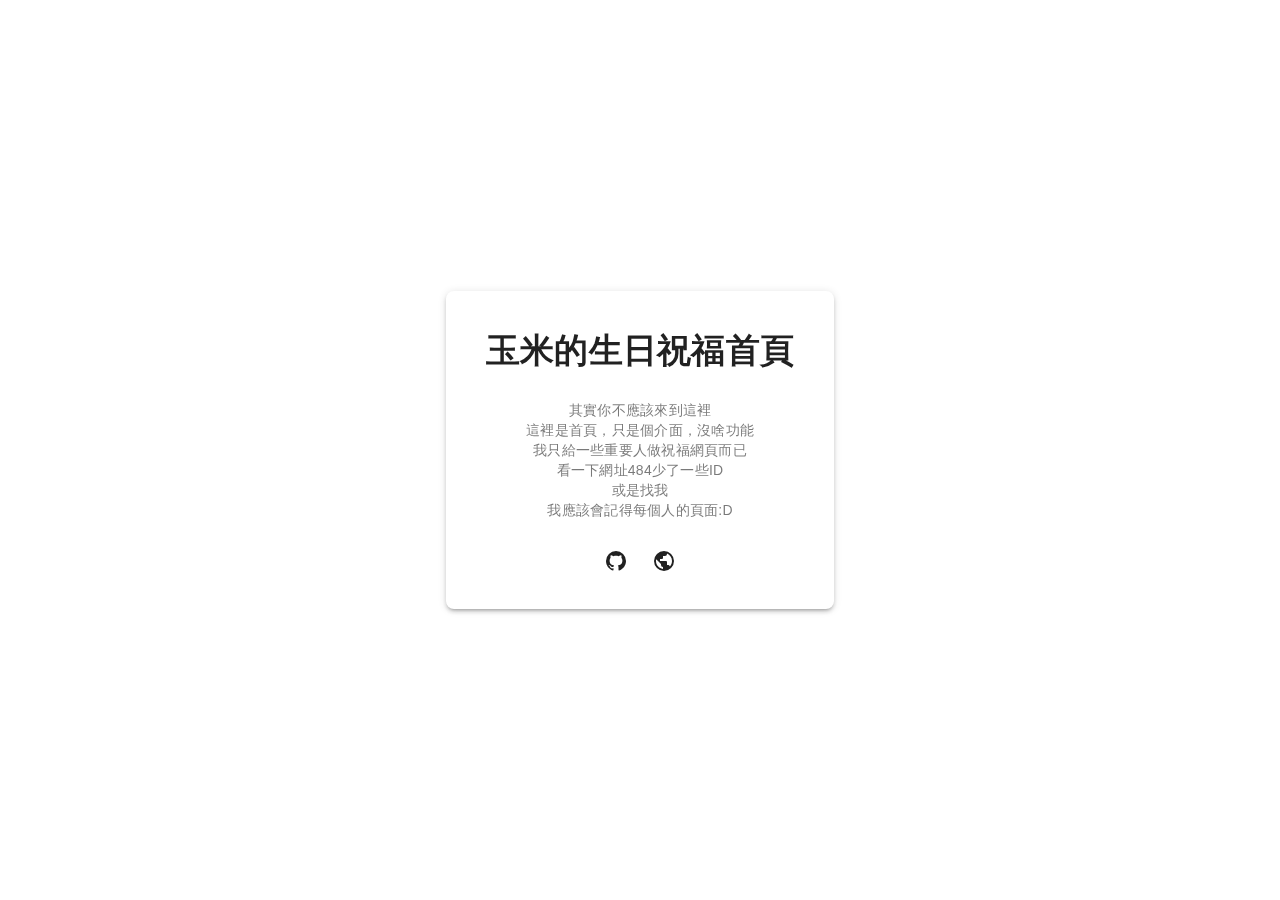
==== index.html @ 2a96390f "網頁出版完成2025/03/05" ====
<!DOCTYPE html><html  data-capo=""><head><meta charset="utf-8">
<meta name="viewport" content="width=device-width, initial-scale=1">
<title>來自玉米的祝福</title>
<style id="vuetify-theme-stylesheet">:root {
      --v-theme-background: 255,255,255;
      --v-theme-background-overlay-multiplier: 1;
      --v-theme-surface: 255,255,255;
      --v-theme-surface-overlay-multiplier: 1;
      --v-theme-surface-bright: 255,255,255;
      --v-theme-surface-bright-overlay-multiplier: 1;
      --v-theme-surface-light: 238,238,238;
      --v-theme-surface-light-overlay-multiplier: 1;
      --v-theme-surface-variant: 66,66,66;
      --v-theme-surface-variant-overlay-multiplier: 2;
      --v-theme-on-surface-variant: 238,238,238;
      --v-theme-primary: 24,103,192;
      --v-theme-primary-overlay-multiplier: 2;
      --v-theme-primary-darken-1: 31,85,146;
      --v-theme-primary-darken-1-overlay-multiplier: 2;
      --v-theme-secondary: 72,169,166;
      --v-theme-secondary-overlay-multiplier: 1;
      --v-theme-secondary-darken-1: 1,135,134;
      --v-theme-secondary-darken-1-overlay-multiplier: 1;
      --v-theme-error: 176,0,32;
      --v-theme-error-overlay-multiplier: 2;
      --v-theme-info: 33,150,243;
      --v-theme-info-overlay-multiplier: 1;
      --v-theme-success: 76,175,80;
      --v-theme-success-overlay-multiplier: 1;
      --v-theme-warning: 251,140,0;
      --v-theme-warning-overlay-multiplier: 1;
      --v-theme-on-background: 0,0,0;
      --v-theme-on-surface: 0,0,0;
      --v-theme-on-surface-bright: 0,0,0;
      --v-theme-on-surface-light: 0,0,0;
      --v-theme-on-primary: 255,255,255;
      --v-theme-on-primary-darken-1: 255,255,255;
      --v-theme-on-secondary: 255,255,255;
      --v-theme-on-secondary-darken-1: 255,255,255;
      --v-theme-on-error: 255,255,255;
      --v-theme-on-info: 255,255,255;
      --v-theme-on-success: 255,255,255;
      --v-theme-on-warning: 255,255,255;
      --v-border-color: 0, 0, 0;
      --v-border-opacity: 0.12;
      --v-high-emphasis-opacity: 0.87;
      --v-medium-emphasis-opacity: 0.6;
      --v-disabled-opacity: 0.38;
      --v-idle-opacity: 0.04;
      --v-hover-opacity: 0.04;
      --v-focus-opacity: 0.12;
      --v-selected-opacity: 0.08;
      --v-activated-opacity: 0.12;
      --v-pressed-opacity: 0.12;
      --v-dragged-opacity: 0.08;
      --v-theme-kbd: 33, 37, 41;
      --v-theme-on-kbd: 255, 255, 255;
      --v-theme-code: 245, 245, 245;
      --v-theme-on-code: 0, 0, 0;
    }
    .v-theme--light {
      color-scheme: normal;
      --v-theme-background: 255,255,255;
      --v-theme-background-overlay-multiplier: 1;
      --v-theme-surface: 255,255,255;
      --v-theme-surface-overlay-multiplier: 1;
      --v-theme-surface-bright: 255,255,255;
      --v-theme-surface-bright-overlay-multiplier: 1;
      --v-theme-surface-light: 238,238,238;
      --v-theme-surface-light-overlay-multiplier: 1;
      --v-theme-surface-variant: 66,66,66;
      --v-theme-surface-variant-overlay-multiplier: 2;
      --v-theme-on-surface-variant: 238,238,238;
      --v-theme-primary: 24,103,192;
      --v-theme-primary-overlay-multiplier: 2;
      --v-theme-primary-darken-1: 31,85,146;
      --v-theme-primary-darken-1-overlay-multiplier: 2;
      --v-theme-secondary: 72,169,166;
      --v-theme-secondary-overlay-multiplier: 1;
      --v-theme-secondary-darken-1: 1,135,134;
      --v-theme-secondary-darken-1-overlay-multiplier: 1;
      --v-theme-error: 176,0,32;
      --v-theme-error-overlay-multiplier: 2;
      --v-theme-info: 33,150,243;
      --v-theme-info-overlay-multiplier: 1;
      --v-theme-success: 76,175,80;
      --v-theme-success-overlay-multiplier: 1;
      --v-theme-warning: 251,140,0;
      --v-theme-warning-overlay-multiplier: 1;
      --v-theme-on-background: 0,0,0;
      --v-theme-on-surface: 0,0,0;
      --v-theme-on-surface-bright: 0,0,0;
      --v-theme-on-surface-light: 0,0,0;
      --v-theme-on-primary: 255,255,255;
      --v-theme-on-primary-darken-1: 255,255,255;
      --v-theme-on-secondary: 255,255,255;
      --v-theme-on-secondary-darken-1: 255,255,255;
      --v-theme-on-error: 255,255,255;
      --v-theme-on-info: 255,255,255;
      --v-theme-on-success: 255,255,255;
      --v-theme-on-warning: 255,255,255;
      --v-border-color: 0, 0, 0;
      --v-border-opacity: 0.12;
      --v-high-emphasis-opacity: 0.87;
      --v-medium-emphasis-opacity: 0.6;
      --v-disabled-opacity: 0.38;
      --v-idle-opacity: 0.04;
      --v-hover-opacity: 0.04;
      --v-focus-opacity: 0.12;
      --v-selected-opacity: 0.08;
      --v-activated-opacity: 0.12;
      --v-pressed-opacity: 0.12;
      --v-dragged-opacity: 0.08;
      --v-theme-kbd: 33, 37, 41;
      --v-theme-on-kbd: 255, 255, 255;
      --v-theme-code: 245, 245, 245;
      --v-theme-on-code: 0, 0, 0;
    }
    .v-theme--dark {
      color-scheme: dark;
      --v-theme-background: 18,18,18;
      --v-theme-background-overlay-multiplier: 1;
      --v-theme-surface: 33,33,33;
      --v-theme-surface-overlay-multiplier: 1;
      --v-theme-surface-bright: 204,191,214;
      --v-theme-surface-bright-overlay-multiplier: 2;
      --v-theme-surface-light: 66,66,66;
      --v-theme-surface-light-overlay-multiplier: 1;
      --v-theme-surface-variant: 163,163,163;
      --v-theme-surface-variant-overlay-multiplier: 2;
      --v-theme-on-surface-variant: 66,66,66;
      --v-theme-primary: 33,150,243;
      --v-theme-primary-overlay-multiplier: 2;
      --v-theme-primary-darken-1: 39,124,193;
      --v-theme-primary-darken-1-overlay-multiplier: 2;
      --v-theme-secondary: 84,182,178;
      --v-theme-secondary-overlay-multiplier: 2;
      --v-theme-secondary-darken-1: 72,169,166;
      --v-theme-secondary-darken-1-overlay-multiplier: 2;
      --v-theme-error: 207,102,121;
      --v-theme-error-overlay-multiplier: 2;
      --v-theme-info: 33,150,243;
      --v-theme-info-overlay-multiplier: 2;
      --v-theme-success: 76,175,80;
      --v-theme-success-overlay-multiplier: 2;
      --v-theme-warning: 251,140,0;
      --v-theme-warning-overlay-multiplier: 2;
      --v-theme-on-background: 255,255,255;
      --v-theme-on-surface: 255,255,255;
      --v-theme-on-surface-bright: 0,0,0;
      --v-theme-on-surface-light: 255,255,255;
      --v-theme-on-primary: 255,255,255;
      --v-theme-on-primary-darken-1: 255,255,255;
      --v-theme-on-secondary: 255,255,255;
      --v-theme-on-secondary-darken-1: 255,255,255;
      --v-theme-on-error: 255,255,255;
      --v-theme-on-info: 255,255,255;
      --v-theme-on-success: 255,255,255;
      --v-theme-on-warning: 255,255,255;
      --v-border-color: 255, 255, 255;
      --v-border-opacity: 0.12;
      --v-high-emphasis-opacity: 1;
      --v-medium-emphasis-opacity: 0.7;
      --v-disabled-opacity: 0.5;
      --v-idle-opacity: 0.1;
      --v-hover-opacity: 0.04;
      --v-focus-opacity: 0.12;
      --v-selected-opacity: 0.08;
      --v-activated-opacity: 0.12;
      --v-pressed-opacity: 0.16;
      --v-dragged-opacity: 0.08;
      --v-theme-kbd: 33, 37, 41;
      --v-theme-on-kbd: 255, 255, 255;
      --v-theme-code: 52, 52, 52;
      --v-theme-on-code: 204, 204, 204;
    }
    .bg-background {
      --v-theme-overlay-multiplier: var(--v-theme-background-overlay-multiplier);
      background-color: rgb(var(--v-theme-background)) !important;
      color: rgb(var(--v-theme-on-background)) !important;
    }
    .bg-surface {
      --v-theme-overlay-multiplier: var(--v-theme-surface-overlay-multiplier);
      background-color: rgb(var(--v-theme-surface)) !important;
      color: rgb(var(--v-theme-on-surface)) !important;
    }
    .bg-surface-bright {
      --v-theme-overlay-multiplier: var(--v-theme-surface-bright-overlay-multiplier);
      background-color: rgb(var(--v-theme-surface-bright)) !important;
      color: rgb(var(--v-theme-on-surface-bright)) !important;
    }
    .bg-surface-light {
      --v-theme-overlay-multiplier: var(--v-theme-surface-light-overlay-multiplier);
      background-color: rgb(var(--v-theme-surface-light)) !important;
      color: rgb(var(--v-theme-on-surface-light)) !important;
    }
    .bg-surface-variant {
      --v-theme-overlay-multiplier: var(--v-theme-surface-variant-overlay-multiplier);
      background-color: rgb(var(--v-theme-surface-variant)) !important;
      color: rgb(var(--v-theme-on-surface-variant)) !important;
    }
    .bg-primary {
      --v-theme-overlay-multiplier: var(--v-theme-primary-overlay-multiplier);
      background-color: rgb(var(--v-theme-primary)) !important;
      color: rgb(var(--v-theme-on-primary)) !important;
    }
    .bg-primary-darken-1 {
      --v-theme-overlay-multiplier: var(--v-theme-primary-darken-1-overlay-multiplier);
      background-color: rgb(var(--v-theme-primary-darken-1)) !important;
      color: rgb(var(--v-theme-on-primary-darken-1)) !important;
    }
    .bg-secondary {
      --v-theme-overlay-multiplier: var(--v-theme-secondary-overlay-multiplier);
      background-color: rgb(var(--v-theme-secondary)) !important;
      color: rgb(var(--v-theme-on-secondary)) !important;
    }
    .bg-secondary-darken-1 {
      --v-theme-overlay-multiplier: var(--v-theme-secondary-darken-1-overlay-multiplier);
      background-color: rgb(var(--v-theme-secondary-darken-1)) !important;
      color: rgb(var(--v-theme-on-secondary-darken-1)) !important;
    }
    .bg-error {
      --v-theme-overlay-multiplier: var(--v-theme-error-overlay-multiplier);
      background-color: rgb(var(--v-theme-error)) !important;
      color: rgb(var(--v-theme-on-error)) !important;
    }
    .bg-info {
      --v-theme-overlay-multiplier: var(--v-theme-info-overlay-multiplier);
      background-color: rgb(var(--v-theme-info)) !important;
      color: rgb(var(--v-theme-on-info)) !important;
    }
    .bg-success {
      --v-theme-overlay-multiplier: var(--v-theme-success-overlay-multiplier);
      background-color: rgb(var(--v-theme-success)) !important;
      color: rgb(var(--v-theme-on-success)) !important;
    }
    .bg-warning {
      --v-theme-overlay-multiplier: var(--v-theme-warning-overlay-multiplier);
      background-color: rgb(var(--v-theme-warning)) !important;
      color: rgb(var(--v-theme-on-warning)) !important;
    }
    .text-background {
      color: rgb(var(--v-theme-background)) !important;
    }
    .border-background {
      --v-border-color: var(--v-theme-background);
    }
    .text-surface {
      color: rgb(var(--v-theme-surface)) !important;
    }
    .border-surface {
      --v-border-color: var(--v-theme-surface);
    }
    .text-surface-bright {
      color: rgb(var(--v-theme-surface-bright)) !important;
    }
    .border-surface-bright {
      --v-border-color: var(--v-theme-surface-bright);
    }
    .text-surface-light {
      color: rgb(var(--v-theme-surface-light)) !important;
    }
    .border-surface-light {
      --v-border-color: var(--v-theme-surface-light);
    }
    .text-surface-variant {
      color: rgb(var(--v-theme-surface-variant)) !important;
    }
    .border-surface-variant {
      --v-border-color: var(--v-theme-surface-variant);
    }
    .on-surface-variant {
      color: rgb(var(--v-theme-on-surface-variant)) !important;
    }
    .text-primary {
      color: rgb(var(--v-theme-primary)) !important;
    }
    .border-primary {
      --v-border-color: var(--v-theme-primary);
    }
    .text-primary-darken-1 {
      color: rgb(var(--v-theme-primary-darken-1)) !important;
    }
    .border-primary-darken-1 {
      --v-border-color: var(--v-theme-primary-darken-1);
    }
    .text-secondary {
      color: rgb(var(--v-theme-secondary)) !important;
    }
    .border-secondary {
      --v-border-color: var(--v-theme-secondary);
    }
    .text-secondary-darken-1 {
      color: rgb(var(--v-theme-secondary-darken-1)) !important;
    }
    .border-secondary-darken-1 {
      --v-border-color: var(--v-theme-secondary-darken-1);
    }
    .text-error {
      color: rgb(var(--v-theme-error)) !important;
    }
    .border-error {
      --v-border-color: var(--v-theme-error);
    }
    .text-info {
      color: rgb(var(--v-theme-info)) !important;
    }
    .border-info {
      --v-border-color: var(--v-theme-info);
    }
    .text-success {
      color: rgb(var(--v-theme-success)) !important;
    }
    .border-success {
      --v-border-color: var(--v-theme-success);
    }
    .text-warning {
      color: rgb(var(--v-theme-warning)) !important;
    }
    .border-warning {
      --v-border-color: var(--v-theme-warning);
    }
    .on-background {
      color: rgb(var(--v-theme-on-background)) !important;
    }
    .on-surface {
      color: rgb(var(--v-theme-on-surface)) !important;
    }
    .on-surface-bright {
      color: rgb(var(--v-theme-on-surface-bright)) !important;
    }
    .on-surface-light {
      color: rgb(var(--v-theme-on-surface-light)) !important;
    }
    .on-primary {
      color: rgb(var(--v-theme-on-primary)) !important;
    }
    .on-primary-darken-1 {
      color: rgb(var(--v-theme-on-primary-darken-1)) !important;
    }
    .on-secondary {
      color: rgb(var(--v-theme-on-secondary)) !important;
    }
    .on-secondary-darken-1 {
      color: rgb(var(--v-theme-on-secondary-darken-1)) !important;
    }
    .on-error {
      color: rgb(var(--v-theme-on-error)) !important;
    }
    .on-info {
      color: rgb(var(--v-theme-on-info)) !important;
    }
    .on-success {
      color: rgb(var(--v-theme-on-success)) !important;
    }
    .on-warning {
      color: rgb(var(--v-theme-on-warning)) !important;
    }
</style>
<style>@keyframes v-shake{59%{margin-left:0}60%,80%{margin-left:2px}70%,90%{margin-left:-2px}}.bg-black{background-color:#000!important;color:#fff!important}.bg-white{background-color:#fff!important;color:#000!important}.bg-transparent{background-color:transparent!important;color:currentColor!important}.bg-red{background-color:#f44336!important;color:#fff!important}.bg-red-lighten-5{background-color:#ffebee!important;color:#000!important}.bg-red-lighten-4{background-color:#ffcdd2!important;color:#000!important}.bg-red-lighten-3{background-color:#ef9a9a!important;color:#000!important}.bg-red-lighten-2{background-color:#e57373!important;color:#fff!important}.bg-red-lighten-1{background-color:#ef5350!important;color:#fff!important}.bg-red-darken-1{background-color:#e53935!important;color:#fff!important}.bg-red-darken-2{background-color:#d32f2f!important;color:#fff!important}.bg-red-darken-3{background-color:#c62828!important;color:#fff!important}.bg-red-darken-4{background-color:#b71c1c!important;color:#fff!important}.bg-red-accent-1{background-color:#ff8a80!important;color:#000!important}.bg-red-accent-2{background-color:#ff5252!important;color:#fff!important}.bg-red-accent-3{background-color:#ff1744!important;color:#fff!important}.bg-red-accent-4{background-color:#d50000!important;color:#fff!important}.bg-pink{background-color:#e91e63!important;color:#fff!important}.bg-pink-lighten-5{background-color:#fce4ec!important;color:#000!important}.bg-pink-lighten-4{background-color:#f8bbd0!important;color:#000!important}.bg-pink-lighten-3{background-color:#f48fb1!important;color:#000!important}.bg-pink-lighten-2{background-color:#f06292!important;color:#fff!important}.bg-pink-lighten-1{background-color:#ec407a!important;color:#fff!important}.bg-pink-darken-1{background-color:#d81b60!important;color:#fff!important}.bg-pink-darken-2{background-color:#c2185b!important;color:#fff!important}.bg-pink-darken-3{background-color:#ad1457!important;color:#fff!important}.bg-pink-darken-4{background-color:#880e4f!important;color:#fff!important}.bg-pink-accent-1{background-color:#ff80ab!important;color:#fff!important}.bg-pink-accent-2{background-color:#ff4081!important;color:#fff!important}.bg-pink-accent-3{background-color:#f50057!important;color:#fff!important}.bg-pink-accent-4{background-color:#c51162!important;color:#fff!important}.bg-purple{background-color:#9c27b0!important;color:#fff!important}.bg-purple-lighten-5{background-color:#f3e5f5!important;color:#000!important}.bg-purple-lighten-4{background-color:#e1bee7!important;color:#000!important}.bg-purple-lighten-3{background-color:#ce93d8!important;color:#fff!important}.bg-purple-lighten-2{background-color:#ba68c8!important;color:#fff!important}.bg-purple-lighten-1{background-color:#ab47bc!important;color:#fff!important}.bg-purple-darken-1{background-color:#8e24aa!important;color:#fff!important}.bg-purple-darken-2{background-color:#7b1fa2!important;color:#fff!important}.bg-purple-darken-3{background-color:#6a1b9a!important;color:#fff!important}.bg-purple-darken-4{background-color:#4a148c!important;color:#fff!important}.bg-purple-accent-1{background-color:#ea80fc!important;color:#fff!important}.bg-purple-accent-2{background-color:#e040fb!important;color:#fff!important}.bg-purple-accent-3{background-color:#d500f9!important;color:#fff!important}.bg-purple-accent-4{background-color:#a0f!important;color:#fff!important}.bg-deep-purple{background-color:#673ab7!important;color:#fff!important}.bg-deep-purple-lighten-5{background-color:#ede7f6!important;color:#000!important}.bg-deep-purple-lighten-4{background-color:#d1c4e9!important;color:#000!important}.bg-deep-purple-lighten-3{background-color:#b39ddb!important;color:#fff!important}.bg-deep-purple-lighten-2{background-color:#9575cd!important;color:#fff!important}.bg-deep-purple-lighten-1{background-color:#7e57c2!important;color:#fff!important}.bg-deep-purple-darken-1{background-color:#5e35b1!important;color:#fff!important}.bg-deep-purple-darken-2{background-color:#512da8!important;color:#fff!important}.bg-deep-purple-darken-3{background-color:#4527a0!important;color:#fff!important}.bg-deep-purple-darken-4{background-color:#311b92!important;color:#fff!important}.bg-deep-purple-accent-1{background-color:#b388ff!important;color:#fff!important}.bg-deep-purple-accent-2{background-color:#7c4dff!important;color:#fff!important}.bg-deep-purple-accent-3{background-color:#651fff!important;color:#fff!important}.bg-deep-purple-accent-4{background-color:#6200ea!important;color:#fff!important}.bg-indigo{background-color:#3f51b5!important;color:#fff!important}.bg-indigo-lighten-5{background-color:#e8eaf6!important;color:#000!important}.bg-indigo-lighten-4{background-color:#c5cae9!important;color:#000!important}.bg-indigo-lighten-3{background-color:#9fa8da!important;color:#fff!important}.bg-indigo-lighten-2{background-color:#7986cb!important;color:#fff!important}.bg-indigo-lighten-1{background-color:#5c6bc0!important;color:#fff!important}.bg-indigo-darken-1{background-color:#3949ab!important;color:#fff!important}.bg-indigo-darken-2{background-color:#303f9f!important;color:#fff!important}.bg-indigo-darken-3{background-color:#283593!important;color:#fff!important}.bg-indigo-darken-4{background-color:#1a237e!important;color:#fff!important}.bg-indigo-accent-1{background-color:#8c9eff!important;color:#fff!important}.bg-indigo-accent-2{background-color:#536dfe!important;color:#fff!important}.bg-indigo-accent-3{background-color:#3d5afe!important;color:#fff!important}.bg-indigo-accent-4{background-color:#304ffe!important;color:#fff!important}.bg-blue{background-color:#2196f3!important;color:#fff!important}.bg-blue-lighten-5{background-color:#e3f2fd!important;color:#000!important}.bg-blue-lighten-4{background-color:#bbdefb!important;color:#000!important}.bg-blue-lighten-3{background-color:#90caf9!important;color:#000!important}.bg-blue-lighten-2{background-color:#64b5f6!important;color:#000!important}.bg-blue-lighten-1{background-color:#42a5f5!important;color:#fff!important}.bg-blue-darken-1{background-color:#1e88e5!important;color:#fff!important}.bg-blue-darken-2{background-color:#1976d2!important;color:#fff!important}.bg-blue-darken-3{background-color:#1565c0!important;color:#fff!important}.bg-blue-darken-4{background-color:#0d47a1!important;color:#fff!important}.bg-blue-accent-1{background-color:#82b1ff!important;color:#000!important}.bg-blue-accent-2{background-color:#448aff!important;color:#fff!important}.bg-blue-accent-3{background-color:#2979ff!important;color:#fff!important}.bg-blue-accent-4{background-color:#2962ff!important;color:#fff!important}.bg-light-blue{background-color:#03a9f4!important;color:#fff!important}.bg-light-blue-lighten-5{background-color:#e1f5fe!important;color:#000!important}.bg-light-blue-lighten-4{background-color:#b3e5fc!important;color:#000!important}.bg-light-blue-lighten-3{background-color:#81d4fa!important;color:#000!important}.bg-light-blue-lighten-2{background-color:#4fc3f7!important;color:#000!important}.bg-light-blue-lighten-1{background-color:#29b6f6!important;color:#000!important}.bg-light-blue-darken-1{background-color:#039be5!important;color:#fff!important}.bg-light-blue-darken-2{background-color:#0288d1!important;color:#fff!important}.bg-light-blue-darken-3{background-color:#0277bd!important;color:#fff!important}.bg-light-blue-darken-4{background-color:#01579b!important;color:#fff!important}.bg-light-blue-accent-1{background-color:#80d8ff!important;color:#000!important}.bg-light-blue-accent-2{background-color:#40c4ff!important;color:#000!important}.bg-light-blue-accent-3{background-color:#00b0ff!important;color:#fff!important}.bg-light-blue-accent-4{background-color:#0091ea!important;color:#fff!important}.bg-cyan{background-color:#00bcd4!important;color:#000!important}.bg-cyan-lighten-5{background-color:#e0f7fa!important;color:#000!important}.bg-cyan-lighten-4{background-color:#b2ebf2!important;color:#000!important}.bg-cyan-lighten-3{background-color:#80deea!important;color:#000!important}.bg-cyan-lighten-2{background-color:#4dd0e1!important;color:#000!important}.bg-cyan-lighten-1{background-color:#26c6da!important;color:#000!important}.bg-cyan-darken-1{background-color:#00acc1!important;color:#fff!important}.bg-cyan-darken-2{background-color:#0097a7!important;color:#fff!important}.bg-cyan-darken-3{background-color:#00838f!important;color:#fff!important}.bg-cyan-darken-4{background-color:#006064!important;color:#fff!important}.bg-cyan-accent-1{background-color:#84ffff!important;color:#000!important}.bg-cyan-accent-2{background-color:#18ffff!important;color:#000!important}.bg-cyan-accent-3{background-color:#00e5ff!important;color:#000!important}.bg-cyan-accent-4{background-color:#00b8d4!important;color:#fff!important}.bg-teal{background-color:#009688!important;color:#fff!important}.bg-teal-lighten-5{background-color:#e0f2f1!important;color:#000!important}.bg-teal-lighten-4{background-color:#b2dfdb!important;color:#000!important}.bg-teal-lighten-3{background-color:#80cbc4!important;color:#000!important}.bg-teal-lighten-2{background-color:#4db6ac!important;color:#fff!important}.bg-teal-lighten-1{background-color:#26a69a!important;color:#fff!important}.bg-teal-darken-1{background-color:#00897b!important;color:#fff!important}.bg-teal-darken-2{background-color:#00796b!important;color:#fff!important}.bg-teal-darken-3{background-color:#00695c!important;color:#fff!important}.bg-teal-darken-4{background-color:#004d40!important;color:#fff!important}.bg-teal-accent-1{background-color:#a7ffeb!important;color:#000!important}.bg-teal-accent-2{background-color:#64ffda!important;color:#000!important}.bg-teal-accent-3{background-color:#1de9b6!important;color:#000!important}.bg-teal-accent-4{background-color:#00bfa5!important;color:#fff!important}.bg-green{background-color:#4caf50!important;color:#fff!important}.bg-green-lighten-5{background-color:#e8f5e9!important;color:#000!important}.bg-green-lighten-4{background-color:#c8e6c9!important;color:#000!important}.bg-green-lighten-3{background-color:#a5d6a7!important;color:#000!important}.bg-green-lighten-2{background-color:#81c784!important;color:#000!important}.bg-green-lighten-1{background-color:#66bb6a!important;color:#fff!important}.bg-green-darken-1{background-color:#43a047!important;color:#fff!important}.bg-green-darken-2{background-color:#388e3c!important;color:#fff!important}.bg-green-darken-3{background-color:#2e7d32!important;color:#fff!important}.bg-green-darken-4{background-color:#1b5e20!important;color:#fff!important}.bg-green-accent-1{background-color:#b9f6ca!important;color:#000!important}.bg-green-accent-2{background-color:#69f0ae!important;color:#000!important}.bg-green-accent-3{background-color:#00e676!important;color:#000!important}.bg-green-accent-4{background-color:#00c853!important;color:#000!important}.bg-light-green{background-color:#8bc34a!important;color:#000!important}.bg-light-green-lighten-5{background-color:#f1f8e9!important;color:#000!important}.bg-light-green-lighten-4{background-color:#dcedc8!important;color:#000!important}.bg-light-green-lighten-3{background-color:#c5e1a5!important;color:#000!important}.bg-light-green-lighten-2{background-color:#aed581!important;color:#000!important}.bg-light-green-lighten-1{background-color:#9ccc65!important;color:#000!important}.bg-light-green-darken-1{background-color:#7cb342!important;color:#fff!important}.bg-light-green-darken-2{background-color:#689f38!important;color:#fff!important}.bg-light-green-darken-3{background-color:#558b2f!important;color:#fff!important}.bg-light-green-darken-4{background-color:#33691e!important;color:#fff!important}.bg-light-green-accent-1{background-color:#ccff90!important;color:#000!important}.bg-light-green-accent-2{background-color:#b2ff59!important;color:#000!important}.bg-light-green-accent-3{background-color:#76ff03!important;color:#000!important}.bg-light-green-accent-4{background-color:#64dd17!important;color:#000!important}.bg-lime{background-color:#cddc39!important;color:#000!important}.bg-lime-lighten-5{background-color:#f9fbe7!important;color:#000!important}.bg-lime-lighten-4{background-color:#f0f4c3!important;color:#000!important}.bg-lime-lighten-3{background-color:#e6ee9c!important;color:#000!important}.bg-lime-lighten-2{background-color:#dce775!important;color:#000!important}.bg-lime-lighten-1{background-color:#d4e157!important;color:#000!important}.bg-lime-darken-1{background-color:#c0ca33!important;color:#000!important}.bg-lime-darken-2{background-color:#afb42b!important;color:#000!important}.bg-lime-darken-3{background-color:#9e9d24!important;color:#fff!important}.bg-lime-darken-4{background-color:#827717!important;color:#fff!important}.bg-lime-accent-1{background-color:#f4ff81!important;color:#000!important}.bg-lime-accent-2{background-color:#eeff41!important;color:#000!important}.bg-lime-accent-3{background-color:#c6ff00!important;color:#000!important}.bg-lime-accent-4{background-color:#aeea00!important;color:#000!important}.bg-yellow{background-color:#ffeb3b!important;color:#000!important}.bg-yellow-lighten-5{background-color:#fffde7!important;color:#000!important}.bg-yellow-lighten-4{background-color:#fff9c4!important;color:#000!important}.bg-yellow-lighten-3{background-color:#fff59d!important;color:#000!important}.bg-yellow-lighten-2{background-color:#fff176!important;color:#000!important}.bg-yellow-lighten-1{background-color:#ffee58!important;color:#000!important}.bg-yellow-darken-1{background-color:#fdd835!important;color:#000!important}.bg-yellow-darken-2{background-color:#fbc02d!important;color:#000!important}.bg-yellow-darken-3{background-color:#f9a825!important;color:#000!important}.bg-yellow-darken-4{background-color:#f57f17!important;color:#fff!important}.bg-yellow-accent-1{background-color:#ffff8d!important;color:#000!important}.bg-yellow-accent-2{background-color:#ff0!important;color:#000!important}.bg-yellow-accent-3{background-color:#ffea00!important;color:#000!important}.bg-yellow-accent-4{background-color:#ffd600!important;color:#000!important}.bg-amber{background-color:#ffc107!important;color:#000!important}.bg-amber-lighten-5{background-color:#fff8e1!important;color:#000!important}.bg-amber-lighten-4{background-color:#ffecb3!important;color:#000!important}.bg-amber-lighten-3{background-color:#ffe082!important;color:#000!important}.bg-amber-lighten-2{background-color:#ffd54f!important;color:#000!important}.bg-amber-lighten-1{background-color:#ffca28!important;color:#000!important}.bg-amber-darken-1{background-color:#ffb300!important;color:#000!important}.bg-amber-darken-2{background-color:#ffa000!important;color:#000!important}.bg-amber-darken-3{background-color:#ff8f00!important;color:#000!important}.bg-amber-darken-4{background-color:#ff6f00!important;color:#fff!important}.bg-amber-accent-1{background-color:#ffe57f!important;color:#000!important}.bg-amber-accent-2{background-color:#ffd740!important;color:#000!important}.bg-amber-accent-3{background-color:#ffc400!important;color:#000!important}.bg-amber-accent-4{background-color:#ffab00!important;color:#000!important}.bg-orange{background-color:#ff9800!important;color:#000!important}.bg-orange-lighten-5{background-color:#fff3e0!important;color:#000!important}.bg-orange-lighten-4{background-color:#ffe0b2!important;color:#000!important}.bg-orange-lighten-3{background-color:#ffcc80!important;color:#000!important}.bg-orange-lighten-2{background-color:#ffb74d!important;color:#000!important}.bg-orange-lighten-1{background-color:#ffa726!important;color:#000!important}.bg-orange-darken-1{background-color:#fb8c00!important;color:#fff!important}.bg-orange-darken-2{background-color:#f57c00!important;color:#fff!important}.bg-orange-darken-3{background-color:#ef6c00!important;color:#fff!important}.bg-orange-darken-4{background-color:#e65100!important;color:#fff!important}.bg-orange-accent-1{background-color:#ffd180!important;color:#000!important}.bg-orange-accent-2{background-color:#ffab40!important;color:#000!important}.bg-orange-accent-3{background-color:#ff9100!important;color:#000!important}.bg-orange-accent-4{background-color:#ff6d00!important;color:#fff!important}.bg-deep-orange{background-color:#ff5722!important;color:#fff!important}.bg-deep-orange-lighten-5{background-color:#fbe9e7!important;color:#000!important}.bg-deep-orange-lighten-4{background-color:#ffccbc!important;color:#000!important}.bg-deep-orange-lighten-3{background-color:#ffab91!important;color:#000!important}.bg-deep-orange-lighten-2{background-color:#ff8a65!important;color:#000!important}.bg-deep-orange-lighten-1{background-color:#ff7043!important;color:#fff!important}.bg-deep-orange-darken-1{background-color:#f4511e!important;color:#fff!important}.bg-deep-orange-darken-2{background-color:#e64a19!important;color:#fff!important}.bg-deep-orange-darken-3{background-color:#d84315!important;color:#fff!important}.bg-deep-orange-darken-4{background-color:#bf360c!important;color:#fff!important}.bg-deep-orange-accent-1{background-color:#ff9e80!important;color:#000!important}.bg-deep-orange-accent-2{background-color:#ff6e40!important;color:#fff!important}.bg-deep-orange-accent-3{background-color:#ff3d00!important;color:#fff!important}.bg-deep-orange-accent-4{background-color:#dd2c00!important;color:#fff!important}.bg-brown{background-color:#795548!important;color:#fff!important}.bg-brown-lighten-5{background-color:#efebe9!important;color:#000!important}.bg-brown-lighten-4{background-color:#d7ccc8!important;color:#000!important}.bg-brown-lighten-3{background-color:#bcaaa4!important;color:#000!important}.bg-brown-lighten-2{background-color:#a1887f!important;color:#fff!important}.bg-brown-lighten-1{background-color:#8d6e63!important;color:#fff!important}.bg-brown-darken-1{background-color:#6d4c41!important;color:#fff!important}.bg-brown-darken-2{background-color:#5d4037!important;color:#fff!important}.bg-brown-darken-3{background-color:#4e342e!important;color:#fff!important}.bg-brown-darken-4{background-color:#3e2723!important;color:#fff!important}.bg-blue-grey{background-color:#607d8b!important;color:#fff!important}.bg-blue-grey-lighten-5{background-color:#eceff1!important;color:#000!important}.bg-blue-grey-lighten-4{background-color:#cfd8dc!important;color:#000!important}.bg-blue-grey-lighten-3{background-color:#b0bec5!important;color:#000!important}.bg-blue-grey-lighten-2{background-color:#90a4ae!important;color:#fff!important}.bg-blue-grey-lighten-1{background-color:#78909c!important;color:#fff!important}.bg-blue-grey-darken-1{background-color:#546e7a!important;color:#fff!important}.bg-blue-grey-darken-2{background-color:#455a64!important;color:#fff!important}.bg-blue-grey-darken-3{background-color:#37474f!important;color:#fff!important}.bg-blue-grey-darken-4{background-color:#263238!important;color:#fff!important}.bg-grey{background-color:#9e9e9e!important;color:#fff!important}.bg-grey-lighten-5{background-color:#fafafa!important;color:#000!important}.bg-grey-lighten-4{background-color:#f5f5f5!important;color:#000!important}.bg-grey-lighten-3{background-color:#eee!important;color:#000!important}.bg-grey-lighten-2{background-color:#e0e0e0!important;color:#000!important}.bg-grey-lighten-1{background-color:#bdbdbd!important;color:#000!important}.bg-grey-darken-1{background-color:#757575!important;color:#fff!important}.bg-grey-darken-2{background-color:#616161!important;color:#fff!important}.bg-grey-darken-3{background-color:#424242!important;color:#fff!important}.bg-grey-darken-4{background-color:#212121!important;color:#fff!important}.bg-shades-black{background-color:#000!important;color:#fff!important}.bg-shades-white{background-color:#fff!important;color:#000!important}.bg-shades-transparent{background-color:transparent!important;color:currentColor!important}.text-black{color:#000!important}.text-white{color:#fff!important}.text-transparent{color:transparent!important}.text-red{color:#f44336!important}.text-red-lighten-5{color:#ffebee!important}.text-red-lighten-4{color:#ffcdd2!important}.text-red-lighten-3{color:#ef9a9a!important}.text-red-lighten-2{color:#e57373!important}.text-red-lighten-1{color:#ef5350!important}.text-red-darken-1{color:#e53935!important}.text-red-darken-2{color:#d32f2f!important}.text-red-darken-3{color:#c62828!important}.text-red-darken-4{color:#b71c1c!important}.text-red-accent-1{color:#ff8a80!important}.text-red-accent-2{color:#ff5252!important}.text-red-accent-3{color:#ff1744!important}.text-red-accent-4{color:#d50000!important}.text-pink{color:#e91e63!important}.text-pink-lighten-5{color:#fce4ec!important}.text-pink-lighten-4{color:#f8bbd0!important}.text-pink-lighten-3{color:#f48fb1!important}.text-pink-lighten-2{color:#f06292!important}.text-pink-lighten-1{color:#ec407a!important}.text-pink-darken-1{color:#d81b60!important}.text-pink-darken-2{color:#c2185b!important}.text-pink-darken-3{color:#ad1457!important}.text-pink-darken-4{color:#880e4f!important}.text-pink-accent-1{color:#ff80ab!important}.text-pink-accent-2{color:#ff4081!important}.text-pink-accent-3{color:#f50057!important}.text-pink-accent-4{color:#c51162!important}.text-purple{color:#9c27b0!important}.text-purple-lighten-5{color:#f3e5f5!important}.text-purple-lighten-4{color:#e1bee7!important}.text-purple-lighten-3{color:#ce93d8!important}.text-purple-lighten-2{color:#ba68c8!important}.text-purple-lighten-1{color:#ab47bc!important}.text-purple-darken-1{color:#8e24aa!important}.text-purple-darken-2{color:#7b1fa2!important}.text-purple-darken-3{color:#6a1b9a!important}.text-purple-darken-4{color:#4a148c!important}.text-purple-accent-1{color:#ea80fc!important}.text-purple-accent-2{color:#e040fb!important}.text-purple-accent-3{color:#d500f9!important}.text-purple-accent-4{color:#a0f!important}.text-deep-purple{color:#673ab7!important}.text-deep-purple-lighten-5{color:#ede7f6!important}.text-deep-purple-lighten-4{color:#d1c4e9!important}.text-deep-purple-lighten-3{color:#b39ddb!important}.text-deep-purple-lighten-2{color:#9575cd!important}.text-deep-purple-lighten-1{color:#7e57c2!important}.text-deep-purple-darken-1{color:#5e35b1!important}.text-deep-purple-darken-2{color:#512da8!important}.text-deep-purple-darken-3{color:#4527a0!important}.text-deep-purple-darken-4{color:#311b92!important}.text-deep-purple-accent-1{color:#b388ff!important}.text-deep-purple-accent-2{color:#7c4dff!important}.text-deep-purple-accent-3{color:#651fff!important}.text-deep-purple-accent-4{color:#6200ea!important}.text-indigo{color:#3f51b5!important}.text-indigo-lighten-5{color:#e8eaf6!important}.text-indigo-lighten-4{color:#c5cae9!important}.text-indigo-lighten-3{color:#9fa8da!important}.text-indigo-lighten-2{color:#7986cb!important}.text-indigo-lighten-1{color:#5c6bc0!important}.text-indigo-darken-1{color:#3949ab!important}.text-indigo-darken-2{color:#303f9f!important}.text-indigo-darken-3{color:#283593!important}.text-indigo-darken-4{color:#1a237e!important}.text-indigo-accent-1{color:#8c9eff!important}.text-indigo-accent-2{color:#536dfe!important}.text-indigo-accent-3{color:#3d5afe!important}.text-indigo-accent-4{color:#304ffe!important}.text-blue{color:#2196f3!important}.text-blue-lighten-5{color:#e3f2fd!important}.text-blue-lighten-4{color:#bbdefb!important}.text-blue-lighten-3{color:#90caf9!important}.text-blue-lighten-2{color:#64b5f6!important}.text-blue-lighten-1{color:#42a5f5!important}.text-blue-darken-1{color:#1e88e5!important}.text-blue-darken-2{color:#1976d2!important}.text-blue-darken-3{color:#1565c0!important}.text-blue-darken-4{color:#0d47a1!important}.text-blue-accent-1{color:#82b1ff!important}.text-blue-accent-2{color:#448aff!important}.text-blue-accent-3{color:#2979ff!important}.text-blue-accent-4{color:#2962ff!important}.text-light-blue{color:#03a9f4!important}.text-light-blue-lighten-5{color:#e1f5fe!important}.text-light-blue-lighten-4{color:#b3e5fc!important}.text-light-blue-lighten-3{color:#81d4fa!important}.text-light-blue-lighten-2{color:#4fc3f7!important}.text-light-blue-lighten-1{color:#29b6f6!important}.text-light-blue-darken-1{color:#039be5!important}.text-light-blue-darken-2{color:#0288d1!important}.text-light-blue-darken-3{color:#0277bd!important}.text-light-blue-darken-4{color:#01579b!important}.text-light-blue-accent-1{color:#80d8ff!important}.text-light-blue-accent-2{color:#40c4ff!important}.text-light-blue-accent-3{color:#00b0ff!important}.text-light-blue-accent-4{color:#0091ea!important}.text-cyan{color:#00bcd4!important}.text-cyan-lighten-5{color:#e0f7fa!important}.text-cyan-lighten-4{color:#b2ebf2!important}.text-cyan-lighten-3{color:#80deea!important}.text-cyan-lighten-2{color:#4dd0e1!important}.text-cyan-lighten-1{color:#26c6da!important}.text-cyan-darken-1{color:#00acc1!important}.text-cyan-darken-2{color:#0097a7!important}.text-cyan-darken-3{color:#00838f!important}.text-cyan-darken-4{color:#006064!important}.text-cyan-accent-1{color:#84ffff!important}.text-cyan-accent-2{color:#18ffff!important}.text-cyan-accent-3{color:#00e5ff!important}.text-cyan-accent-4{color:#00b8d4!important}.text-teal{color:#009688!important}.text-teal-lighten-5{color:#e0f2f1!important}.text-teal-lighten-4{color:#b2dfdb!important}.text-teal-lighten-3{color:#80cbc4!important}.text-teal-lighten-2{color:#4db6ac!important}.text-teal-lighten-1{color:#26a69a!important}.text-teal-darken-1{color:#00897b!important}.text-teal-darken-2{color:#00796b!important}.text-teal-darken-3{color:#00695c!important}.text-teal-darken-4{color:#004d40!important}.text-teal-accent-1{color:#a7ffeb!important}.text-teal-accent-2{color:#64ffda!important}.text-teal-accent-3{color:#1de9b6!important}.text-teal-accent-4{color:#00bfa5!important}.text-green{color:#4caf50!important}.text-green-lighten-5{color:#e8f5e9!important}.text-green-lighten-4{color:#c8e6c9!important}.text-green-lighten-3{color:#a5d6a7!important}.text-green-lighten-2{color:#81c784!important}.text-green-lighten-1{color:#66bb6a!important}.text-green-darken-1{color:#43a047!important}.text-green-darken-2{color:#388e3c!important}.text-green-darken-3{color:#2e7d32!important}.text-green-darken-4{color:#1b5e20!important}.text-green-accent-1{color:#b9f6ca!important}.text-green-accent-2{color:#69f0ae!important}.text-green-accent-3{color:#00e676!important}.text-green-accent-4{color:#00c853!important}.text-light-green{color:#8bc34a!important}.text-light-green-lighten-5{color:#f1f8e9!important}.text-light-green-lighten-4{color:#dcedc8!important}.text-light-green-lighten-3{color:#c5e1a5!important}.text-light-green-lighten-2{color:#aed581!important}.text-light-green-lighten-1{color:#9ccc65!important}.text-light-green-darken-1{color:#7cb342!important}.text-light-green-darken-2{color:#689f38!important}.text-light-green-darken-3{color:#558b2f!important}.text-light-green-darken-4{color:#33691e!important}.text-light-green-accent-1{color:#ccff90!important}.text-light-green-accent-2{color:#b2ff59!important}.text-light-green-accent-3{color:#76ff03!important}.text-light-green-accent-4{color:#64dd17!important}.text-lime{color:#cddc39!important}.text-lime-lighten-5{color:#f9fbe7!important}.text-lime-lighten-4{color:#f0f4c3!important}.text-lime-lighten-3{color:#e6ee9c!important}.text-lime-lighten-2{color:#dce775!important}.text-lime-lighten-1{color:#d4e157!important}.text-lime-darken-1{color:#c0ca33!important}.text-lime-darken-2{color:#afb42b!important}.text-lime-darken-3{color:#9e9d24!important}.text-lime-darken-4{color:#827717!important}.text-lime-accent-1{color:#f4ff81!important}.text-lime-accent-2{color:#eeff41!important}.text-lime-accent-3{color:#c6ff00!important}.text-lime-accent-4{color:#aeea00!important}.text-yellow{color:#ffeb3b!important}.text-yellow-lighten-5{color:#fffde7!important}.text-yellow-lighten-4{color:#fff9c4!important}.text-yellow-lighten-3{color:#fff59d!important}.text-yellow-lighten-2{color:#fff176!important}.text-yellow-lighten-1{color:#ffee58!important}.text-yellow-darken-1{color:#fdd835!important}.text-yellow-darken-2{color:#fbc02d!important}.text-yellow-darken-3{color:#f9a825!important}.text-yellow-darken-4{color:#f57f17!important}.text-yellow-accent-1{color:#ffff8d!important}.text-yellow-accent-2{color:#ff0!important}.text-yellow-accent-3{color:#ffea00!important}.text-yellow-accent-4{color:#ffd600!important}.text-amber{color:#ffc107!important}.text-amber-lighten-5{color:#fff8e1!important}.text-amber-lighten-4{color:#ffecb3!important}.text-amber-lighten-3{color:#ffe082!important}.text-amber-lighten-2{color:#ffd54f!important}.text-amber-lighten-1{color:#ffca28!important}.text-amber-darken-1{color:#ffb300!important}.text-amber-darken-2{color:#ffa000!important}.text-amber-darken-3{color:#ff8f00!important}.text-amber-darken-4{color:#ff6f00!important}.text-amber-accent-1{color:#ffe57f!important}.text-amber-accent-2{color:#ffd740!important}.text-amber-accent-3{color:#ffc400!important}.text-amber-accent-4{color:#ffab00!important}.text-orange{color:#ff9800!important}.text-orange-lighten-5{color:#fff3e0!important}.text-orange-lighten-4{color:#ffe0b2!important}.text-orange-lighten-3{color:#ffcc80!important}.text-orange-lighten-2{color:#ffb74d!important}.text-orange-lighten-1{color:#ffa726!important}.text-orange-darken-1{color:#fb8c00!important}.text-orange-darken-2{color:#f57c00!important}.text-orange-darken-3{color:#ef6c00!important}.text-orange-darken-4{color:#e65100!important}.text-orange-accent-1{color:#ffd180!important}.text-orange-accent-2{color:#ffab40!important}.text-orange-accent-3{color:#ff9100!important}.text-orange-accent-4{color:#ff6d00!important}.text-deep-orange{color:#ff5722!important}.text-deep-orange-lighten-5{color:#fbe9e7!important}.text-deep-orange-lighten-4{color:#ffccbc!important}.text-deep-orange-lighten-3{color:#ffab91!important}.text-deep-orange-lighten-2{color:#ff8a65!important}.text-deep-orange-lighten-1{color:#ff7043!important}.text-deep-orange-darken-1{color:#f4511e!important}.text-deep-orange-darken-2{color:#e64a19!important}.text-deep-orange-darken-3{color:#d84315!important}.text-deep-orange-darken-4{color:#bf360c!important}.text-deep-orange-accent-1{color:#ff9e80!important}.text-deep-orange-accent-2{color:#ff6e40!important}.text-deep-orange-accent-3{color:#ff3d00!important}.text-deep-orange-accent-4{color:#dd2c00!important}.text-brown{color:#795548!important}.text-brown-lighten-5{color:#efebe9!important}.text-brown-lighten-4{color:#d7ccc8!important}.text-brown-lighten-3{color:#bcaaa4!important}.text-brown-lighten-2{color:#a1887f!important}.text-brown-lighten-1{color:#8d6e63!important}.text-brown-darken-1{color:#6d4c41!important}.text-brown-darken-2{color:#5d4037!important}.text-brown-darken-3{color:#4e342e!important}.text-brown-darken-4{color:#3e2723!important}.text-blue-grey{color:#607d8b!important}.text-blue-grey-lighten-5{color:#eceff1!important}.text-blue-grey-lighten-4{color:#cfd8dc!important}.text-blue-grey-lighten-3{color:#b0bec5!important}.text-blue-grey-lighten-2{color:#90a4ae!important}.text-blue-grey-lighten-1{color:#78909c!important}.text-blue-grey-darken-1{color:#546e7a!important}.text-blue-grey-darken-2{color:#455a64!important}.text-blue-grey-darken-3{color:#37474f!important}.text-blue-grey-darken-4{color:#263238!important}.text-grey{color:#9e9e9e!important}.text-grey-lighten-5{color:#fafafa!important}.text-grey-lighten-4{color:#f5f5f5!important}.text-grey-lighten-3{color:#eee!important}.text-grey-lighten-2{color:#e0e0e0!important}.text-grey-lighten-1{color:#bdbdbd!important}.text-grey-darken-1{color:#757575!important}.text-grey-darken-2{color:#616161!important}.text-grey-darken-3{color:#424242!important}.text-grey-darken-4{color:#212121!important}.text-shades-black{color:#000!important}.text-shades-white{color:#fff!important}.text-shades-transparent{color:transparent!important}/*!
 * ress.css • v2.0.4
 * MIT License
 * github.com/filipelinhares/ress
 */html{box-sizing:border-box;overflow-y:scroll;-webkit-text-size-adjust:100%;-moz-tab-size:4;-o-tab-size:4;tab-size:4;word-break:normal}*,:after,:before{background-repeat:no-repeat;box-sizing:inherit}:after,:before{text-decoration:inherit;vertical-align:inherit}*{margin:0;padding:0}hr{height:0;overflow:visible}details,main{display:block}summary{display:list-item}small{font-size:80%}[hidden]{display:none}abbr[title]{border-bottom:none;text-decoration:underline;-webkit-text-decoration:underline dotted;text-decoration:underline dotted}a{background-color:transparent}a:active,a:hover{outline-width:0}code,kbd,pre,samp{font-family:monospace,monospace}pre{font-size:1em}b,strong{font-weight:bolder}sub,sup{font-size:75%;line-height:0;position:relative;vertical-align:baseline}sub{bottom:-.25em}sup{top:-.5em}input{border-radius:0}[disabled]{cursor:default}[type=number]::-webkit-inner-spin-button,[type=number]::-webkit-outer-spin-button{height:auto}[type=search]{-webkit-appearance:textfield;outline-offset:-2px}[type=search]::-webkit-search-cancel-button,[type=search]::-webkit-search-decoration{-webkit-appearance:none}textarea{overflow:auto;resize:vertical}button,input,optgroup,select,textarea{font:inherit}optgroup{font-weight:700}button{overflow:visible}button,select{text-transform:none}[role=button],[type=button],[type=reset],[type=submit],button{color:inherit;cursor:pointer}[type=button]::-moz-focus-inner,[type=reset]::-moz-focus-inner,[type=submit]::-moz-focus-inner,button::-moz-focus-inner{border-style:none;padding:0}[type=button]::-moz-focus-inner,[type=reset]::-moz-focus-inner,[type=submit]::-moz-focus-inner,button:-moz-focusring{outline:1px dotted ButtonText}[type=reset],[type=submit],button,html [type=button]{-webkit-appearance:button}button,input,select,textarea{background-color:transparent;border-style:none}select{-moz-appearance:none;-webkit-appearance:none}select::-ms-expand{display:none}select::-ms-value{color:currentColor}legend{border:0;color:inherit;display:table;max-width:100%;white-space:normal}::-webkit-file-upload-button{-webkit-appearance:button;color:inherit;font:inherit}::-ms-clear,::-ms-reveal{display:none}img{border-style:none}progress{vertical-align:baseline}@media screen{[hidden~=screen]{display:inherit}[hidden~=screen]:not(:active):not(:focus):not(:target){position:absolute!important;clip:rect(0 0 0 0)!important}}[aria-busy=true]{cursor:progress}[aria-controls]{cursor:pointer}[aria-disabled=true]{cursor:default}.dialog-bottom-transition-enter-active,.dialog-top-transition-enter-active,.dialog-transition-enter-active{transition-duration:225ms!important;transition-timing-function:cubic-bezier(0,0,.2,1)!important}.dialog-bottom-transition-leave-active,.dialog-top-transition-leave-active,.dialog-transition-leave-active{transition-duration:125ms!important;transition-timing-function:cubic-bezier(.4,0,1,1)!important}.dialog-bottom-transition-enter-active,.dialog-bottom-transition-leave-active,.dialog-top-transition-enter-active,.dialog-top-transition-leave-active,.dialog-transition-enter-active,.dialog-transition-leave-active{pointer-events:none;transition-property:transform,opacity!important}.dialog-transition-enter-from,.dialog-transition-leave-to{opacity:0;transform:scale(.9)}.dialog-transition-enter-to,.dialog-transition-leave-from{opacity:1}.dialog-bottom-transition-enter-from,.dialog-bottom-transition-leave-to{transform:translateY(calc(50vh + 50%))}.dialog-top-transition-enter-from,.dialog-top-transition-leave-to{transform:translateY(calc(-50vh - 50%))}.picker-reverse-transition-enter-active,.picker-reverse-transition-leave-active,.picker-transition-enter-active,.picker-transition-leave-active{transition-duration:.3s!important;transition-timing-function:cubic-bezier(.4,0,.2,1)!important}.picker-reverse-transition-move,.picker-transition-move{transition-duration:.5s!important;transition-property:transform!important;transition-timing-function:cubic-bezier(.4,0,.2,1)!important}.picker-reverse-transition-enter-from,.picker-reverse-transition-leave-to,.picker-transition-enter-from,.picker-transition-leave-to{opacity:0}.picker-reverse-transition-leave-active,.picker-reverse-transition-leave-from,.picker-reverse-transition-leave-to,.picker-transition-leave-active,.picker-transition-leave-from,.picker-transition-leave-to{position:absolute!important}.picker-reverse-transition-enter-active,.picker-reverse-transition-leave-active,.picker-transition-enter-active,.picker-transition-leave-active{transition-property:transform,opacity!important}.picker-transition-enter-active,.picker-transition-leave-active{transition-duration:.3s!important;transition-timing-function:cubic-bezier(.4,0,.2,1)!important}.picker-transition-move{transition-duration:.5s!important;transition-property:transform!important;transition-timing-function:cubic-bezier(.4,0,.2,1)!important}.picker-transition-enter-from{transform:translate(100%)}.picker-transition-leave-to{transform:translate(-100%)}.picker-reverse-transition-enter-active,.picker-reverse-transition-leave-active{transition-duration:.3s!important;transition-timing-function:cubic-bezier(.4,0,.2,1)!important}.picker-reverse-transition-move{transition-duration:.5s!important;transition-property:transform!important;transition-timing-function:cubic-bezier(.4,0,.2,1)!important}.picker-reverse-transition-enter-from{transform:translate(-100%)}.picker-reverse-transition-leave-to{transform:translate(100%)}.expand-transition-enter-active,.expand-transition-leave-active{transition-duration:.3s!important;transition-timing-function:cubic-bezier(.4,0,.2,1)!important}.expand-transition-move{transition-duration:.5s!important;transition-property:transform!important;transition-timing-function:cubic-bezier(.4,0,.2,1)!important}.expand-transition-enter-active,.expand-transition-leave-active{transition-property:height!important}.expand-x-transition-enter-active,.expand-x-transition-leave-active{transition-duration:.3s!important;transition-timing-function:cubic-bezier(.4,0,.2,1)!important}.expand-x-transition-move{transition-duration:.5s!important;transition-property:transform!important;transition-timing-function:cubic-bezier(.4,0,.2,1)!important}.expand-x-transition-enter-active,.expand-x-transition-leave-active{transition-property:width!important}.scale-transition-enter-active,.scale-transition-leave-active{transition-duration:.3s!important;transition-timing-function:cubic-bezier(.4,0,.2,1)!important}.scale-transition-move{transition-duration:.5s!important;transition-property:transform!important;transition-timing-function:cubic-bezier(.4,0,.2,1)!important}.scale-transition-leave-to{opacity:0}.scale-transition-leave-active{transition-duration:.1s!important}.scale-transition-enter-from{opacity:0;transform:scale(0)}.scale-transition-enter-active,.scale-transition-leave-active{transition-property:transform,opacity!important}.scale-rotate-transition-enter-active,.scale-rotate-transition-leave-active{transition-duration:.3s!important;transition-timing-function:cubic-bezier(.4,0,.2,1)!important}.scale-rotate-transition-move{transition-duration:.5s!important;transition-property:transform!important;transition-timing-function:cubic-bezier(.4,0,.2,1)!important}.scale-rotate-transition-leave-to{opacity:0}.scale-rotate-transition-leave-active{transition-duration:.1s!important}.scale-rotate-transition-enter-from{opacity:0;transform:scale(0) rotate(-45deg)}.scale-rotate-transition-enter-active,.scale-rotate-transition-leave-active{transition-property:transform,opacity!important}.scale-rotate-reverse-transition-enter-active,.scale-rotate-reverse-transition-leave-active{transition-duration:.3s!important;transition-timing-function:cubic-bezier(.4,0,.2,1)!important}.scale-rotate-reverse-transition-move{transition-duration:.5s!important;transition-property:transform!important;transition-timing-function:cubic-bezier(.4,0,.2,1)!important}.scale-rotate-reverse-transition-leave-to{opacity:0}.scale-rotate-reverse-transition-leave-active{transition-duration:.1s!important}.scale-rotate-reverse-transition-enter-from{opacity:0;transform:scale(0) rotate(45deg)}.scale-rotate-reverse-transition-enter-active,.scale-rotate-reverse-transition-leave-active{transition-property:transform,opacity!important}.message-transition-enter-active,.message-transition-leave-active{transition-duration:.3s!important;transition-timing-function:cubic-bezier(.4,0,.2,1)!important}.message-transition-move{transition-duration:.5s!important;transition-property:transform!important;transition-timing-function:cubic-bezier(.4,0,.2,1)!important}.message-transition-enter-from,.message-transition-leave-to{opacity:0;transform:translateY(-15px)}.message-transition-leave-active,.message-transition-leave-from{position:absolute}.message-transition-enter-active,.message-transition-leave-active{transition-property:transform,opacity!important}.slide-y-transition-enter-active,.slide-y-transition-leave-active{transition-duration:.3s!important;transition-timing-function:cubic-bezier(.4,0,.2,1)!important}.slide-y-transition-move{transition-duration:.5s!important;transition-property:transform!important;transition-timing-function:cubic-bezier(.4,0,.2,1)!important}.slide-y-transition-enter-from,.slide-y-transition-leave-to{opacity:0;transform:translateY(-15px)}.slide-y-transition-enter-active,.slide-y-transition-leave-active{transition-property:transform,opacity!important}.slide-y-reverse-transition-enter-active,.slide-y-reverse-transition-leave-active{transition-duration:.3s!important;transition-timing-function:cubic-bezier(.4,0,.2,1)!important}.slide-y-reverse-transition-move{transition-duration:.5s!important;transition-property:transform!important;transition-timing-function:cubic-bezier(.4,0,.2,1)!important}.slide-y-reverse-transition-enter-from,.slide-y-reverse-transition-leave-to{opacity:0;transform:translateY(15px)}.slide-y-reverse-transition-enter-active,.slide-y-reverse-transition-leave-active{transition-property:transform,opacity!important}.scroll-y-transition-enter-active,.scroll-y-transition-leave-active{transition-duration:.3s!important;transition-timing-function:cubic-bezier(.4,0,.2,1)!important}.scroll-y-transition-move{transition-duration:.5s!important;transition-property:transform!important;transition-timing-function:cubic-bezier(.4,0,.2,1)!important}.scroll-y-transition-enter-from,.scroll-y-transition-leave-to{opacity:0}.scroll-y-transition-enter-from{transform:translateY(-15px)}.scroll-y-transition-leave-to{transform:translateY(15px)}.scroll-y-transition-enter-active,.scroll-y-transition-leave-active{transition-property:transform,opacity!important}.scroll-y-reverse-transition-enter-active,.scroll-y-reverse-transition-leave-active{transition-duration:.3s!important;transition-timing-function:cubic-bezier(.4,0,.2,1)!important}.scroll-y-reverse-transition-move{transition-duration:.5s!important;transition-property:transform!important;transition-timing-function:cubic-bezier(.4,0,.2,1)!important}.scroll-y-reverse-transition-enter-from,.scroll-y-reverse-transition-leave-to{opacity:0}.scroll-y-reverse-transition-enter-from{transform:translateY(15px)}.scroll-y-reverse-transition-leave-to{transform:translateY(-15px)}.scroll-y-reverse-transition-enter-active,.scroll-y-reverse-transition-leave-active{transition-property:transform,opacity!important}.scroll-x-transition-enter-active,.scroll-x-transition-leave-active{transition-duration:.3s!important;transition-timing-function:cubic-bezier(.4,0,.2,1)!important}.scroll-x-transition-move{transition-duration:.5s!important;transition-property:transform!important;transition-timing-function:cubic-bezier(.4,0,.2,1)!important}.scroll-x-transition-enter-from,.scroll-x-transition-leave-to{opacity:0}.scroll-x-transition-enter-from{transform:translate(-15px)}.scroll-x-transition-leave-to{transform:translate(15px)}.scroll-x-transition-enter-active,.scroll-x-transition-leave-active{transition-property:transform,opacity!important}.scroll-x-reverse-transition-enter-active,.scroll-x-reverse-transition-leave-active{transition-duration:.3s!important;transition-timing-function:cubic-bezier(.4,0,.2,1)!important}.scroll-x-reverse-transition-move{transition-duration:.5s!important;transition-property:transform!important;transition-timing-function:cubic-bezier(.4,0,.2,1)!important}.scroll-x-reverse-transition-enter-from,.scroll-x-reverse-transition-leave-to{opacity:0}.scroll-x-reverse-transition-enter-from{transform:translate(15px)}.scroll-x-reverse-transition-leave-to{transform:translate(-15px)}.scroll-x-reverse-transition-enter-active,.scroll-x-reverse-transition-leave-active{transition-property:transform,opacity!important}.slide-x-transition-enter-active,.slide-x-transition-leave-active{transition-duration:.3s!important;transition-timing-function:cubic-bezier(.4,0,.2,1)!important}.slide-x-transition-move{transition-duration:.5s!important;transition-property:transform!important;transition-timing-function:cubic-bezier(.4,0,.2,1)!important}.slide-x-transition-enter-from,.slide-x-transition-leave-to{opacity:0;transform:translate(-15px)}.slide-x-transition-enter-active,.slide-x-transition-leave-active{transition-property:transform,opacity!important}.slide-x-reverse-transition-enter-active,.slide-x-reverse-transition-leave-active{transition-duration:.3s!important;transition-timing-function:cubic-bezier(.4,0,.2,1)!important}.slide-x-reverse-transition-move{transition-duration:.5s!important;transition-property:transform!important;transition-timing-function:cubic-bezier(.4,0,.2,1)!important}.slide-x-reverse-transition-enter-from,.slide-x-reverse-transition-leave-to{opacity:0;transform:translate(15px)}.slide-x-reverse-transition-enter-active,.slide-x-reverse-transition-leave-active{transition-property:transform,opacity!important}.fade-transition-enter-active,.fade-transition-leave-active{transition-duration:.3s!important;transition-timing-function:cubic-bezier(.4,0,.2,1)!important}.fade-transition-move{transition-duration:.5s!important;transition-property:transform!important;transition-timing-function:cubic-bezier(.4,0,.2,1)!important}.fade-transition-enter-from,.fade-transition-leave-to{opacity:0!important}.fade-transition-enter-active,.fade-transition-leave-active{transition-property:opacity!important}.fab-transition-enter-active,.fab-transition-leave-active{transition-duration:.3s!important;transition-timing-function:cubic-bezier(.4,0,.2,1)!important}.fab-transition-move{transition-duration:.5s!important;transition-property:transform!important;transition-timing-function:cubic-bezier(.4,0,.2,1)!important}.fab-transition-enter-from,.fab-transition-leave-to{transform:scale(0) rotate(-45deg)}.fab-transition-enter-active,.fab-transition-leave-active{transition-property:transform!important}.v-locale--is-rtl{direction:rtl}.v-locale--is-ltr{direction:ltr}.blockquote{font-size:18px;font-weight:300;padding:16px 0 16px 24px}html{font-family:Roboto,sans-serif;font-size:1rem;line-height:1.5;overflow-x:hidden;text-rendering:optimizeLegibility;-webkit-font-smoothing:antialiased;-moz-osx-font-smoothing:grayscale;-webkit-tap-highlight-color:rgba(0,0,0,0)}html.overflow-y-hidden{overflow-y:hidden!important}:root{--v-theme-overlay-multiplier:1;--v-scrollbar-offset:0px}@supports (-webkit-touch-callout:none){body{cursor:pointer}}@media only print{.hidden-print-only{display:none!important}}@media only screen{.hidden-screen-only{display:none!important}}@media (max-width:599.98px){.hidden-xs{display:none!important}}@media (min-width:600px) and (max-width:959.98px){.hidden-sm{display:none!important}}@media (min-width:960px) and (max-width:1279.98px){.hidden-md{display:none!important}}@media (min-width:1280px) and (max-width:1919.98px){.hidden-lg{display:none!important}}@media (min-width:1920px) and (max-width:2559.98px){.hidden-xl{display:none!important}}@media (min-width:2560px){.hidden-xxl{display:none!important}}@media (min-width:600px){.hidden-sm-and-up{display:none!important}}@media (min-width:960px){.hidden-md-and-up{display:none!important}}@media (min-width:1280px){.hidden-lg-and-up{display:none!important}}@media (min-width:1920px){.hidden-xl-and-up{display:none!important}}@media (max-width:959.98px){.hidden-sm-and-down{display:none!important}}@media (max-width:1279.98px){.hidden-md-and-down{display:none!important}}@media (max-width:1919.98px){.hidden-lg-and-down{display:none!important}}@media (max-width:2559.98px){.hidden-xl-and-down{display:none!important}}.elevation-24{box-shadow:0 11px 15px -7px var(--v-shadow-key-umbra-opacity,rgba(0,0,0,.2)),0 24px 38px 3px var(--v-shadow-key-penumbra-opacity,rgba(0,0,0,.14)),0 9px 46px 8px var(--v-shadow-key-ambient-opacity,rgba(0,0,0,.12))!important}.elevation-23{box-shadow:0 11px 14px -7px var(--v-shadow-key-umbra-opacity,rgba(0,0,0,.2)),0 23px 36px 3px var(--v-shadow-key-penumbra-opacity,rgba(0,0,0,.14)),0 9px 44px 8px var(--v-shadow-key-ambient-opacity,rgba(0,0,0,.12))!important}.elevation-22{box-shadow:0 10px 14px -6px var(--v-shadow-key-umbra-opacity,rgba(0,0,0,.2)),0 22px 35px 3px var(--v-shadow-key-penumbra-opacity,rgba(0,0,0,.14)),0 8px 42px 7px var(--v-shadow-key-ambient-opacity,rgba(0,0,0,.12))!important}.elevation-21{box-shadow:0 10px 13px -6px var(--v-shadow-key-umbra-opacity,rgba(0,0,0,.2)),0 21px 33px 3px var(--v-shadow-key-penumbra-opacity,rgba(0,0,0,.14)),0 8px 40px 7px var(--v-shadow-key-ambient-opacity,rgba(0,0,0,.12))!important}.elevation-20{box-shadow:0 10px 13px -6px var(--v-shadow-key-umbra-opacity,rgba(0,0,0,.2)),0 20px 31px 3px var(--v-shadow-key-penumbra-opacity,rgba(0,0,0,.14)),0 8px 38px 7px var(--v-shadow-key-ambient-opacity,rgba(0,0,0,.12))!important}.elevation-19{box-shadow:0 9px 12px -6px var(--v-shadow-key-umbra-opacity,rgba(0,0,0,.2)),0 19px 29px 2px var(--v-shadow-key-penumbra-opacity,rgba(0,0,0,.14)),0 7px 36px 6px var(--v-shadow-key-ambient-opacity,rgba(0,0,0,.12))!important}.elevation-18{box-shadow:0 9px 11px -5px var(--v-shadow-key-umbra-opacity,rgba(0,0,0,.2)),0 18px 28px 2px var(--v-shadow-key-penumbra-opacity,rgba(0,0,0,.14)),0 7px 34px 6px var(--v-shadow-key-ambient-opacity,rgba(0,0,0,.12))!important}.elevation-17{box-shadow:0 8px 11px -5px var(--v-shadow-key-umbra-opacity,rgba(0,0,0,.2)),0 17px 26px 2px var(--v-shadow-key-penumbra-opacity,rgba(0,0,0,.14)),0 6px 32px 5px var(--v-shadow-key-ambient-opacity,rgba(0,0,0,.12))!important}.elevation-16{box-shadow:0 8px 10px -5px var(--v-shadow-key-umbra-opacity,rgba(0,0,0,.2)),0 16px 24px 2px var(--v-shadow-key-penumbra-opacity,rgba(0,0,0,.14)),0 6px 30px 5px var(--v-shadow-key-ambient-opacity,rgba(0,0,0,.12))!important}.elevation-15{box-shadow:0 8px 9px -5px var(--v-shadow-key-umbra-opacity,rgba(0,0,0,.2)),0 15px 22px 2px var(--v-shadow-key-penumbra-opacity,rgba(0,0,0,.14)),0 6px 28px 5px var(--v-shadow-key-ambient-opacity,rgba(0,0,0,.12))!important}.elevation-14{box-shadow:0 7px 9px -4px var(--v-shadow-key-umbra-opacity,rgba(0,0,0,.2)),0 14px 21px 2px var(--v-shadow-key-penumbra-opacity,rgba(0,0,0,.14)),0 5px 26px 4px var(--v-shadow-key-ambient-opacity,rgba(0,0,0,.12))!important}.elevation-13{box-shadow:0 7px 8px -4px var(--v-shadow-key-umbra-opacity,rgba(0,0,0,.2)),0 13px 19px 2px var(--v-shadow-key-penumbra-opacity,rgba(0,0,0,.14)),0 5px 24px 4px var(--v-shadow-key-ambient-opacity,rgba(0,0,0,.12))!important}.elevation-12{box-shadow:0 7px 8px -4px var(--v-shadow-key-umbra-opacity,rgba(0,0,0,.2)),0 12px 17px 2px var(--v-shadow-key-penumbra-opacity,rgba(0,0,0,.14)),0 5px 22px 4px var(--v-shadow-key-ambient-opacity,rgba(0,0,0,.12))!important}.elevation-11{box-shadow:0 6px 7px -4px var(--v-shadow-key-umbra-opacity,rgba(0,0,0,.2)),0 11px 15px 1px var(--v-shadow-key-penumbra-opacity,rgba(0,0,0,.14)),0 4px 20px 3px var(--v-shadow-key-ambient-opacity,rgba(0,0,0,.12))!important}.elevation-10{box-shadow:0 6px 6px -3px var(--v-shadow-key-umbra-opacity,rgba(0,0,0,.2)),0 10px 14px 1px var(--v-shadow-key-penumbra-opacity,rgba(0,0,0,.14)),0 4px 18px 3px var(--v-shadow-key-ambient-opacity,rgba(0,0,0,.12))!important}.elevation-9{box-shadow:0 5px 6px -3px var(--v-shadow-key-umbra-opacity,rgba(0,0,0,.2)),0 9px 12px 1px var(--v-shadow-key-penumbra-opacity,rgba(0,0,0,.14)),0 3px 16px 2px var(--v-shadow-key-ambient-opacity,rgba(0,0,0,.12))!important}.elevation-8{box-shadow:0 5px 5px -3px var(--v-shadow-key-umbra-opacity,rgba(0,0,0,.2)),0 8px 10px 1px var(--v-shadow-key-penumbra-opacity,rgba(0,0,0,.14)),0 3px 14px 2px var(--v-shadow-key-ambient-opacity,rgba(0,0,0,.12))!important}.elevation-7{box-shadow:0 4px 5px -2px var(--v-shadow-key-umbra-opacity,rgba(0,0,0,.2)),0 7px 10px 1px var(--v-shadow-key-penumbra-opacity,rgba(0,0,0,.14)),0 2px 16px 1px var(--v-shadow-key-ambient-opacity,rgba(0,0,0,.12))!important}.elevation-6{box-shadow:0 3px 5px -1px var(--v-shadow-key-umbra-opacity,rgba(0,0,0,.2)),0 6px 10px 0 var(--v-shadow-key-penumbra-opacity,rgba(0,0,0,.14)),0 1px 18px 0 var(--v-shadow-key-ambient-opacity,rgba(0,0,0,.12))!important}.elevation-5{box-shadow:0 3px 5px -1px var(--v-shadow-key-umbra-opacity,rgba(0,0,0,.2)),0 5px 8px 0 var(--v-shadow-key-penumbra-opacity,rgba(0,0,0,.14)),0 1px 14px 0 var(--v-shadow-key-ambient-opacity,rgba(0,0,0,.12))!important}.elevation-4{box-shadow:0 2px 4px -1px var(--v-shadow-key-umbra-opacity,rgba(0,0,0,.2)),0 4px 5px 0 var(--v-shadow-key-penumbra-opacity,rgba(0,0,0,.14)),0 1px 10px 0 var(--v-shadow-key-ambient-opacity,rgba(0,0,0,.12))!important}.elevation-3{box-shadow:0 3px 3px -2px var(--v-shadow-key-umbra-opacity,rgba(0,0,0,.2)),0 3px 4px 0 var(--v-shadow-key-penumbra-opacity,rgba(0,0,0,.14)),0 1px 8px 0 var(--v-shadow-key-ambient-opacity,rgba(0,0,0,.12))!important}.elevation-2{box-shadow:0 3px 1px -2px var(--v-shadow-key-umbra-opacity,rgba(0,0,0,.2)),0 2px 2px 0 var(--v-shadow-key-penumbra-opacity,rgba(0,0,0,.14)),0 1px 5px 0 var(--v-shadow-key-ambient-opacity,rgba(0,0,0,.12))!important}.elevation-1{box-shadow:0 2px 1px -1px var(--v-shadow-key-umbra-opacity,rgba(0,0,0,.2)),0 1px 1px 0 var(--v-shadow-key-penumbra-opacity,rgba(0,0,0,.14)),0 1px 3px 0 var(--v-shadow-key-ambient-opacity,rgba(0,0,0,.12))!important}.elevation-0{box-shadow:0 0 0 0 var(--v-shadow-key-umbra-opacity,rgba(0,0,0,.2)),0 0 0 0 var(--v-shadow-key-penumbra-opacity,rgba(0,0,0,.14)),0 0 0 0 var(--v-shadow-key-ambient-opacity,rgba(0,0,0,.12))!important}.d-sr-only,.d-sr-only-focusable:not(:focus){border:0!important;clip:rect(0,0,0,0)!important;height:1px!important;margin:-1px!important;overflow:hidden!important;padding:0!important;position:absolute!important;white-space:nowrap!important;width:1px!important}.overflow-auto{overflow:auto!important}.overflow-hidden{overflow:hidden!important}.overflow-visible{overflow:visible!important}.overflow-scroll{overflow:scroll!important}.overflow-x-auto{overflow-x:auto!important}.overflow-x-hidden{overflow-x:hidden!important}.overflow-x-scroll{overflow-x:scroll!important}.overflow-y-auto{overflow-y:auto!important}.overflow-y-hidden{overflow-y:hidden!important}.overflow-y-scroll{overflow-y:scroll!important}.d-none{display:none!important}.d-inline{display:inline!important}.d-inline-block{display:inline-block!important}.d-block{display:block!important}.d-table{display:table!important}.d-table-row{display:table-row!important}.d-table-cell{display:table-cell!important}.d-flex{display:flex!important}.d-inline-flex{display:inline-flex!important}.float-none{float:none!important}.float-left{float:left!important}.float-right{float:right!important}.v-locale--is-rtl .float-end{float:left!important}.v-locale--is-ltr .float-end,.v-locale--is-rtl .float-start{float:right!important}.v-locale--is-ltr .float-start{float:left!important}.flex-1-1,.flex-fill{flex:1 1 auto!important}.flex-1-0{flex:1 0 auto!important}.flex-0-1{flex:0 1 auto!important}.flex-0-0{flex:0 0 auto!important}.flex-1-1-100{flex:1 1 100%!important}.flex-1-0-100{flex:1 0 100%!important}.flex-0-1-100{flex:0 1 100%!important}.flex-0-0-100{flex:0 0 100%!important}.flex-1-1-0{flex:1 1 0!important}.flex-1-0-0{flex:1 0 0!important}.flex-0-1-0{flex:0 1 0!important}.flex-0-0-0{flex:0 0 0!important}.flex-row{flex-direction:row!important}.flex-column{flex-direction:column!important}.flex-row-reverse{flex-direction:row-reverse!important}.flex-column-reverse{flex-direction:column-reverse!important}.flex-grow-0{flex-grow:0!important}.flex-grow-1{flex-grow:1!important}.flex-shrink-0{flex-shrink:0!important}.flex-shrink-1{flex-shrink:1!important}.flex-wrap{flex-wrap:wrap!important}.flex-nowrap{flex-wrap:nowrap!important}.flex-wrap-reverse{flex-wrap:wrap-reverse!important}.justify-start{justify-content:flex-start!important}.justify-end{justify-content:flex-end!important}.justify-center{justify-content:center!important}.justify-space-between{justify-content:space-between!important}.justify-space-around{justify-content:space-around!important}.justify-space-evenly{justify-content:space-evenly!important}.align-start{align-items:flex-start!important}.align-end{align-items:flex-end!important}.align-center{align-items:center!important}.align-baseline{align-items:baseline!important}.align-stretch{align-items:stretch!important}.align-content-start{align-content:flex-start!important}.align-content-end{align-content:flex-end!important}.align-content-center{align-content:center!important}.align-content-space-between{align-content:space-between!important}.align-content-space-around{align-content:space-around!important}.align-content-space-evenly{align-content:space-evenly!important}.align-content-stretch{align-content:stretch!important}.align-self-auto{align-self:auto!important}.align-self-start{align-self:flex-start!important}.align-self-end{align-self:flex-end!important}.align-self-center{align-self:center!important}.align-self-baseline{align-self:baseline!important}.align-self-stretch{align-self:stretch!important}.order-first{order:-1!important}.order-0{order:0!important}.order-1{order:1!important}.order-2{order:2!important}.order-3{order:3!important}.order-4{order:4!important}.order-5{order:5!important}.order-6{order:6!important}.order-7{order:7!important}.order-8{order:8!important}.order-9{order:9!important}.order-10{order:10!important}.order-11{order:11!important}.order-12{order:12!important}.order-last{order:13!important}.ga-0{gap:0!important}.ga-1{gap:4px!important}.ga-2{gap:8px!important}.ga-3{gap:12px!important}.ga-4{gap:16px!important}.ga-5{gap:20px!important}.ga-6{gap:24px!important}.ga-7{gap:28px!important}.ga-8{gap:32px!important}.ga-9{gap:36px!important}.ga-10{gap:40px!important}.ga-11{gap:44px!important}.ga-12{gap:48px!important}.ga-13{gap:52px!important}.ga-14{gap:56px!important}.ga-15{gap:60px!important}.ga-16{gap:64px!important}.ga-auto{gap:auto!important}.gr-0{row-gap:0!important}.gr-1{row-gap:4px!important}.gr-2{row-gap:8px!important}.gr-3{row-gap:12px!important}.gr-4{row-gap:16px!important}.gr-5{row-gap:20px!important}.gr-6{row-gap:24px!important}.gr-7{row-gap:28px!important}.gr-8{row-gap:32px!important}.gr-9{row-gap:36px!important}.gr-10{row-gap:40px!important}.gr-11{row-gap:44px!important}.gr-12{row-gap:48px!important}.gr-13{row-gap:52px!important}.gr-14{row-gap:56px!important}.gr-15{row-gap:60px!important}.gr-16{row-gap:64px!important}.gr-auto{row-gap:auto!important}.gc-0{-moz-column-gap:0!important;column-gap:0!important}.gc-1{-moz-column-gap:4px!important;column-gap:4px!important}.gc-2{-moz-column-gap:8px!important;column-gap:8px!important}.gc-3{-moz-column-gap:12px!important;column-gap:12px!important}.gc-4{-moz-column-gap:16px!important;column-gap:16px!important}.gc-5{-moz-column-gap:20px!important;column-gap:20px!important}.gc-6{-moz-column-gap:24px!important;column-gap:24px!important}.gc-7{-moz-column-gap:28px!important;column-gap:28px!important}.gc-8{-moz-column-gap:32px!important;column-gap:32px!important}.gc-9{-moz-column-gap:36px!important;column-gap:36px!important}.gc-10{-moz-column-gap:40px!important;column-gap:40px!important}.gc-11{-moz-column-gap:44px!important;column-gap:44px!important}.gc-12{-moz-column-gap:48px!important;column-gap:48px!important}.gc-13{-moz-column-gap:52px!important;column-gap:52px!important}.gc-14{-moz-column-gap:56px!important;column-gap:56px!important}.gc-15{-moz-column-gap:60px!important;column-gap:60px!important}.gc-16{-moz-column-gap:64px!important;column-gap:64px!important}.gc-auto{-moz-column-gap:auto!important;column-gap:auto!important}.ma-0{margin:0!important}.ma-1{margin:4px!important}.ma-2{margin:8px!important}.ma-3{margin:12px!important}.ma-4{margin:16px!important}.ma-5{margin:20px!important}.ma-6{margin:24px!important}.ma-7{margin:28px!important}.ma-8{margin:32px!important}.ma-9{margin:36px!important}.ma-10{margin:40px!important}.ma-11{margin:44px!important}.ma-12{margin:48px!important}.ma-13{margin:52px!important}.ma-14{margin:56px!important}.ma-15{margin:60px!important}.ma-16{margin:64px!important}.ma-auto{margin:auto!important}.mx-0{margin-left:0!important;margin-right:0!important}.mx-1{margin-left:4px!important;margin-right:4px!important}.mx-2{margin-left:8px!important;margin-right:8px!important}.mx-3{margin-left:12px!important;margin-right:12px!important}.mx-4{margin-left:16px!important;margin-right:16px!important}.mx-5{margin-left:20px!important;margin-right:20px!important}.mx-6{margin-left:24px!important;margin-right:24px!important}.mx-7{margin-left:28px!important;margin-right:28px!important}.mx-8{margin-left:32px!important;margin-right:32px!important}.mx-9{margin-left:36px!important;margin-right:36px!important}.mx-10{margin-left:40px!important;margin-right:40px!important}.mx-11{margin-left:44px!important;margin-right:44px!important}.mx-12{margin-left:48px!important;margin-right:48px!important}.mx-13{margin-left:52px!important;margin-right:52px!important}.mx-14{margin-left:56px!important;margin-right:56px!important}.mx-15{margin-left:60px!important;margin-right:60px!important}.mx-16{margin-left:64px!important;margin-right:64px!important}.mx-auto{margin-left:auto!important;margin-right:auto!important}.my-0{margin-bottom:0!important;margin-top:0!important}.my-1{margin-bottom:4px!important;margin-top:4px!important}.my-2{margin-bottom:8px!important;margin-top:8px!important}.my-3{margin-bottom:12px!important;margin-top:12px!important}.my-4{margin-bottom:16px!important;margin-top:16px!important}.my-5{margin-bottom:20px!important;margin-top:20px!important}.my-6{margin-bottom:24px!important;margin-top:24px!important}.my-7{margin-bottom:28px!important;margin-top:28px!important}.my-8{margin-bottom:32px!important;margin-top:32px!important}.my-9{margin-bottom:36px!important;margin-top:36px!important}.my-10{margin-bottom:40px!important;margin-top:40px!important}.my-11{margin-bottom:44px!important;margin-top:44px!important}.my-12{margin-bottom:48px!important;margin-top:48px!important}.my-13{margin-bottom:52px!important;margin-top:52px!important}.my-14{margin-bottom:56px!important;margin-top:56px!important}.my-15{margin-bottom:60px!important;margin-top:60px!important}.my-16{margin-bottom:64px!important;margin-top:64px!important}.my-auto{margin-bottom:auto!important;margin-top:auto!important}.mt-0{margin-top:0!important}.mt-1{margin-top:4px!important}.mt-2{margin-top:8px!important}.mt-3{margin-top:12px!important}.mt-4{margin-top:16px!important}.mt-5{margin-top:20px!important}.mt-6{margin-top:24px!important}.mt-7{margin-top:28px!important}.mt-8{margin-top:32px!important}.mt-9{margin-top:36px!important}.mt-10{margin-top:40px!important}.mt-11{margin-top:44px!important}.mt-12{margin-top:48px!important}.mt-13{margin-top:52px!important}.mt-14{margin-top:56px!important}.mt-15{margin-top:60px!important}.mt-16{margin-top:64px!important}.mt-auto{margin-top:auto!important}.mr-0{margin-right:0!important}.mr-1{margin-right:4px!important}.mr-2{margin-right:8px!important}.mr-3{margin-right:12px!important}.mr-4{margin-right:16px!important}.mr-5{margin-right:20px!important}.mr-6{margin-right:24px!important}.mr-7{margin-right:28px!important}.mr-8{margin-right:32px!important}.mr-9{margin-right:36px!important}.mr-10{margin-right:40px!important}.mr-11{margin-right:44px!important}.mr-12{margin-right:48px!important}.mr-13{margin-right:52px!important}.mr-14{margin-right:56px!important}.mr-15{margin-right:60px!important}.mr-16{margin-right:64px!important}.mr-auto{margin-right:auto!important}.mb-0{margin-bottom:0!important}.mb-1{margin-bottom:4px!important}.mb-2{margin-bottom:8px!important}.mb-3{margin-bottom:12px!important}.mb-4{margin-bottom:16px!important}.mb-5{margin-bottom:20px!important}.mb-6{margin-bottom:24px!important}.mb-7{margin-bottom:28px!important}.mb-8{margin-bottom:32px!important}.mb-9{margin-bottom:36px!important}.mb-10{margin-bottom:40px!important}.mb-11{margin-bottom:44px!important}.mb-12{margin-bottom:48px!important}.mb-13{margin-bottom:52px!important}.mb-14{margin-bottom:56px!important}.mb-15{margin-bottom:60px!important}.mb-16{margin-bottom:64px!important}.mb-auto{margin-bottom:auto!important}.ml-0{margin-left:0!important}.ml-1{margin-left:4px!important}.ml-2{margin-left:8px!important}.ml-3{margin-left:12px!important}.ml-4{margin-left:16px!important}.ml-5{margin-left:20px!important}.ml-6{margin-left:24px!important}.ml-7{margin-left:28px!important}.ml-8{margin-left:32px!important}.ml-9{margin-left:36px!important}.ml-10{margin-left:40px!important}.ml-11{margin-left:44px!important}.ml-12{margin-left:48px!important}.ml-13{margin-left:52px!important}.ml-14{margin-left:56px!important}.ml-15{margin-left:60px!important}.ml-16{margin-left:64px!important}.ml-auto{margin-left:auto!important}.ms-0{margin-inline-start:0!important}.ms-1{margin-inline-start:4px!important}.ms-2{margin-inline-start:8px!important}.ms-3{margin-inline-start:12px!important}.ms-4{margin-inline-start:16px!important}.ms-5{margin-inline-start:20px!important}.ms-6{margin-inline-start:24px!important}.ms-7{margin-inline-start:28px!important}.ms-8{margin-inline-start:32px!important}.ms-9{margin-inline-start:36px!important}.ms-10{margin-inline-start:40px!important}.ms-11{margin-inline-start:44px!important}.ms-12{margin-inline-start:48px!important}.ms-13{margin-inline-start:52px!important}.ms-14{margin-inline-start:56px!important}.ms-15{margin-inline-start:60px!important}.ms-16{margin-inline-start:64px!important}.ms-auto{margin-inline-start:auto!important}.me-0{margin-inline-end:0!important}.me-1{margin-inline-end:4px!important}.me-2{margin-inline-end:8px!important}.me-3{margin-inline-end:12px!important}.me-4{margin-inline-end:16px!important}.me-5{margin-inline-end:20px!important}.me-6{margin-inline-end:24px!important}.me-7{margin-inline-end:28px!important}.me-8{margin-inline-end:32px!important}.me-9{margin-inline-end:36px!important}.me-10{margin-inline-end:40px!important}.me-11{margin-inline-end:44px!important}.me-12{margin-inline-end:48px!important}.me-13{margin-inline-end:52px!important}.me-14{margin-inline-end:56px!important}.me-15{margin-inline-end:60px!important}.me-16{margin-inline-end:64px!important}.me-auto{margin-inline-end:auto!important}.ma-n1{margin:-4px!important}.ma-n2{margin:-8px!important}.ma-n3{margin:-12px!important}.ma-n4{margin:-16px!important}.ma-n5{margin:-20px!important}.ma-n6{margin:-24px!important}.ma-n7{margin:-28px!important}.ma-n8{margin:-32px!important}.ma-n9{margin:-36px!important}.ma-n10{margin:-40px!important}.ma-n11{margin:-44px!important}.ma-n12{margin:-48px!important}.ma-n13{margin:-52px!important}.ma-n14{margin:-56px!important}.ma-n15{margin:-60px!important}.ma-n16{margin:-64px!important}.mx-n1{margin-left:-4px!important;margin-right:-4px!important}.mx-n2{margin-left:-8px!important;margin-right:-8px!important}.mx-n3{margin-left:-12px!important;margin-right:-12px!important}.mx-n4{margin-left:-16px!important;margin-right:-16px!important}.mx-n5{margin-left:-20px!important;margin-right:-20px!important}.mx-n6{margin-left:-24px!important;margin-right:-24px!important}.mx-n7{margin-left:-28px!important;margin-right:-28px!important}.mx-n8{margin-left:-32px!important;margin-right:-32px!important}.mx-n9{margin-left:-36px!important;margin-right:-36px!important}.mx-n10{margin-left:-40px!important;margin-right:-40px!important}.mx-n11{margin-left:-44px!important;margin-right:-44px!important}.mx-n12{margin-left:-48px!important;margin-right:-48px!important}.mx-n13{margin-left:-52px!important;margin-right:-52px!important}.mx-n14{margin-left:-56px!important;margin-right:-56px!important}.mx-n15{margin-left:-60px!important;margin-right:-60px!important}.mx-n16{margin-left:-64px!important;margin-right:-64px!important}.my-n1{margin-bottom:-4px!important;margin-top:-4px!important}.my-n2{margin-bottom:-8px!important;margin-top:-8px!important}.my-n3{margin-bottom:-12px!important;margin-top:-12px!important}.my-n4{margin-bottom:-16px!important;margin-top:-16px!important}.my-n5{margin-bottom:-20px!important;margin-top:-20px!important}.my-n6{margin-bottom:-24px!important;margin-top:-24px!important}.my-n7{margin-bottom:-28px!important;margin-top:-28px!important}.my-n8{margin-bottom:-32px!important;margin-top:-32px!important}.my-n9{margin-bottom:-36px!important;margin-top:-36px!important}.my-n10{margin-bottom:-40px!important;margin-top:-40px!important}.my-n11{margin-bottom:-44px!important;margin-top:-44px!important}.my-n12{margin-bottom:-48px!important;margin-top:-48px!important}.my-n13{margin-bottom:-52px!important;margin-top:-52px!important}.my-n14{margin-bottom:-56px!important;margin-top:-56px!important}.my-n15{margin-bottom:-60px!important;margin-top:-60px!important}.my-n16{margin-bottom:-64px!important;margin-top:-64px!important}.mt-n1{margin-top:-4px!important}.mt-n2{margin-top:-8px!important}.mt-n3{margin-top:-12px!important}.mt-n4{margin-top:-16px!important}.mt-n5{margin-top:-20px!important}.mt-n6{margin-top:-24px!important}.mt-n7{margin-top:-28px!important}.mt-n8{margin-top:-32px!important}.mt-n9{margin-top:-36px!important}.mt-n10{margin-top:-40px!important}.mt-n11{margin-top:-44px!important}.mt-n12{margin-top:-48px!important}.mt-n13{margin-top:-52px!important}.mt-n14{margin-top:-56px!important}.mt-n15{margin-top:-60px!important}.mt-n16{margin-top:-64px!important}.mr-n1{margin-right:-4px!important}.mr-n2{margin-right:-8px!important}.mr-n3{margin-right:-12px!important}.mr-n4{margin-right:-16px!important}.mr-n5{margin-right:-20px!important}.mr-n6{margin-right:-24px!important}.mr-n7{margin-right:-28px!important}.mr-n8{margin-right:-32px!important}.mr-n9{margin-right:-36px!important}.mr-n10{margin-right:-40px!important}.mr-n11{margin-right:-44px!important}.mr-n12{margin-right:-48px!important}.mr-n13{margin-right:-52px!important}.mr-n14{margin-right:-56px!important}.mr-n15{margin-right:-60px!important}.mr-n16{margin-right:-64px!important}.mb-n1{margin-bottom:-4px!important}.mb-n2{margin-bottom:-8px!important}.mb-n3{margin-bottom:-12px!important}.mb-n4{margin-bottom:-16px!important}.mb-n5{margin-bottom:-20px!important}.mb-n6{margin-bottom:-24px!important}.mb-n7{margin-bottom:-28px!important}.mb-n8{margin-bottom:-32px!important}.mb-n9{margin-bottom:-36px!important}.mb-n10{margin-bottom:-40px!important}.mb-n11{margin-bottom:-44px!important}.mb-n12{margin-bottom:-48px!important}.mb-n13{margin-bottom:-52px!important}.mb-n14{margin-bottom:-56px!important}.mb-n15{margin-bottom:-60px!important}.mb-n16{margin-bottom:-64px!important}.ml-n1{margin-left:-4px!important}.ml-n2{margin-left:-8px!important}.ml-n3{margin-left:-12px!important}.ml-n4{margin-left:-16px!important}.ml-n5{margin-left:-20px!important}.ml-n6{margin-left:-24px!important}.ml-n7{margin-left:-28px!important}.ml-n8{margin-left:-32px!important}.ml-n9{margin-left:-36px!important}.ml-n10{margin-left:-40px!important}.ml-n11{margin-left:-44px!important}.ml-n12{margin-left:-48px!important}.ml-n13{margin-left:-52px!important}.ml-n14{margin-left:-56px!important}.ml-n15{margin-left:-60px!important}.ml-n16{margin-left:-64px!important}.ms-n1{margin-inline-start:-4px!important}.ms-n2{margin-inline-start:-8px!important}.ms-n3{margin-inline-start:-12px!important}.ms-n4{margin-inline-start:-16px!important}.ms-n5{margin-inline-start:-20px!important}.ms-n6{margin-inline-start:-24px!important}.ms-n7{margin-inline-start:-28px!important}.ms-n8{margin-inline-start:-32px!important}.ms-n9{margin-inline-start:-36px!important}.ms-n10{margin-inline-start:-40px!important}.ms-n11{margin-inline-start:-44px!important}.ms-n12{margin-inline-start:-48px!important}.ms-n13{margin-inline-start:-52px!important}.ms-n14{margin-inline-start:-56px!important}.ms-n15{margin-inline-start:-60px!important}.ms-n16{margin-inline-start:-64px!important}.me-n1{margin-inline-end:-4px!important}.me-n2{margin-inline-end:-8px!important}.me-n3{margin-inline-end:-12px!important}.me-n4{margin-inline-end:-16px!important}.me-n5{margin-inline-end:-20px!important}.me-n6{margin-inline-end:-24px!important}.me-n7{margin-inline-end:-28px!important}.me-n8{margin-inline-end:-32px!important}.me-n9{margin-inline-end:-36px!important}.me-n10{margin-inline-end:-40px!important}.me-n11{margin-inline-end:-44px!important}.me-n12{margin-inline-end:-48px!important}.me-n13{margin-inline-end:-52px!important}.me-n14{margin-inline-end:-56px!important}.me-n15{margin-inline-end:-60px!important}.me-n16{margin-inline-end:-64px!important}.pa-0{padding:0!important}.pa-1{padding:4px!important}.pa-2{padding:8px!important}.pa-3{padding:12px!important}.pa-4{padding:16px!important}.pa-5{padding:20px!important}.pa-6{padding:24px!important}.pa-7{padding:28px!important}.pa-8{padding:32px!important}.pa-9{padding:36px!important}.pa-10{padding:40px!important}.pa-11{padding:44px!important}.pa-12{padding:48px!important}.pa-13{padding:52px!important}.pa-14{padding:56px!important}.pa-15{padding:60px!important}.pa-16{padding:64px!important}.px-0{padding-left:0!important;padding-right:0!important}.px-1{padding-left:4px!important;padding-right:4px!important}.px-2{padding-left:8px!important;padding-right:8px!important}.px-3{padding-left:12px!important;padding-right:12px!important}.px-4{padding-left:16px!important;padding-right:16px!important}.px-5{padding-left:20px!important;padding-right:20px!important}.px-6{padding-left:24px!important;padding-right:24px!important}.px-7{padding-left:28px!important;padding-right:28px!important}.px-8{padding-left:32px!important;padding-right:32px!important}.px-9{padding-left:36px!important;padding-right:36px!important}.px-10{padding-left:40px!important;padding-right:40px!important}.px-11{padding-left:44px!important;padding-right:44px!important}.px-12{padding-left:48px!important;padding-right:48px!important}.px-13{padding-left:52px!important;padding-right:52px!important}.px-14{padding-left:56px!important;padding-right:56px!important}.px-15{padding-left:60px!important;padding-right:60px!important}.px-16{padding-left:64px!important;padding-right:64px!important}.py-0{padding-bottom:0!important;padding-top:0!important}.py-1{padding-bottom:4px!important;padding-top:4px!important}.py-2{padding-bottom:8px!important;padding-top:8px!important}.py-3{padding-bottom:12px!important;padding-top:12px!important}.py-4{padding-bottom:16px!important;padding-top:16px!important}.py-5{padding-bottom:20px!important;padding-top:20px!important}.py-6{padding-bottom:24px!important;padding-top:24px!important}.py-7{padding-bottom:28px!important;padding-top:28px!important}.py-8{padding-bottom:32px!important;padding-top:32px!important}.py-9{padding-bottom:36px!important;padding-top:36px!important}.py-10{padding-bottom:40px!important;padding-top:40px!important}.py-11{padding-bottom:44px!important;padding-top:44px!important}.py-12{padding-bottom:48px!important;padding-top:48px!important}.py-13{padding-bottom:52px!important;padding-top:52px!important}.py-14{padding-bottom:56px!important;padding-top:56px!important}.py-15{padding-bottom:60px!important;padding-top:60px!important}.py-16{padding-bottom:64px!important;padding-top:64px!important}.pt-0{padding-top:0!important}.pt-1{padding-top:4px!important}.pt-2{padding-top:8px!important}.pt-3{padding-top:12px!important}.pt-4{padding-top:16px!important}.pt-5{padding-top:20px!important}.pt-6{padding-top:24px!important}.pt-7{padding-top:28px!important}.pt-8{padding-top:32px!important}.pt-9{padding-top:36px!important}.pt-10{padding-top:40px!important}.pt-11{padding-top:44px!important}.pt-12{padding-top:48px!important}.pt-13{padding-top:52px!important}.pt-14{padding-top:56px!important}.pt-15{padding-top:60px!important}.pt-16{padding-top:64px!important}.pr-0{padding-right:0!important}.pr-1{padding-right:4px!important}.pr-2{padding-right:8px!important}.pr-3{padding-right:12px!important}.pr-4{padding-right:16px!important}.pr-5{padding-right:20px!important}.pr-6{padding-right:24px!important}.pr-7{padding-right:28px!important}.pr-8{padding-right:32px!important}.pr-9{padding-right:36px!important}.pr-10{padding-right:40px!important}.pr-11{padding-right:44px!important}.pr-12{padding-right:48px!important}.pr-13{padding-right:52px!important}.pr-14{padding-right:56px!important}.pr-15{padding-right:60px!important}.pr-16{padding-right:64px!important}.pb-0{padding-bottom:0!important}.pb-1{padding-bottom:4px!important}.pb-2{padding-bottom:8px!important}.pb-3{padding-bottom:12px!important}.pb-4{padding-bottom:16px!important}.pb-5{padding-bottom:20px!important}.pb-6{padding-bottom:24px!important}.pb-7{padding-bottom:28px!important}.pb-8{padding-bottom:32px!important}.pb-9{padding-bottom:36px!important}.pb-10{padding-bottom:40px!important}.pb-11{padding-bottom:44px!important}.pb-12{padding-bottom:48px!important}.pb-13{padding-bottom:52px!important}.pb-14{padding-bottom:56px!important}.pb-15{padding-bottom:60px!important}.pb-16{padding-bottom:64px!important}.pl-0{padding-left:0!important}.pl-1{padding-left:4px!important}.pl-2{padding-left:8px!important}.pl-3{padding-left:12px!important}.pl-4{padding-left:16px!important}.pl-5{padding-left:20px!important}.pl-6{padding-left:24px!important}.pl-7{padding-left:28px!important}.pl-8{padding-left:32px!important}.pl-9{padding-left:36px!important}.pl-10{padding-left:40px!important}.pl-11{padding-left:44px!important}.pl-12{padding-left:48px!important}.pl-13{padding-left:52px!important}.pl-14{padding-left:56px!important}.pl-15{padding-left:60px!important}.pl-16{padding-left:64px!important}.ps-0{padding-inline-start:0!important}.ps-1{padding-inline-start:4px!important}.ps-2{padding-inline-start:8px!important}.ps-3{padding-inline-start:12px!important}.ps-4{padding-inline-start:16px!important}.ps-5{padding-inline-start:20px!important}.ps-6{padding-inline-start:24px!important}.ps-7{padding-inline-start:28px!important}.ps-8{padding-inline-start:32px!important}.ps-9{padding-inline-start:36px!important}.ps-10{padding-inline-start:40px!important}.ps-11{padding-inline-start:44px!important}.ps-12{padding-inline-start:48px!important}.ps-13{padding-inline-start:52px!important}.ps-14{padding-inline-start:56px!important}.ps-15{padding-inline-start:60px!important}.ps-16{padding-inline-start:64px!important}.pe-0{padding-inline-end:0!important}.pe-1{padding-inline-end:4px!important}.pe-2{padding-inline-end:8px!important}.pe-3{padding-inline-end:12px!important}.pe-4{padding-inline-end:16px!important}.pe-5{padding-inline-end:20px!important}.pe-6{padding-inline-end:24px!important}.pe-7{padding-inline-end:28px!important}.pe-8{padding-inline-end:32px!important}.pe-9{padding-inline-end:36px!important}.pe-10{padding-inline-end:40px!important}.pe-11{padding-inline-end:44px!important}.pe-12{padding-inline-end:48px!important}.pe-13{padding-inline-end:52px!important}.pe-14{padding-inline-end:56px!important}.pe-15{padding-inline-end:60px!important}.pe-16{padding-inline-end:64px!important}.rounded-0{border-radius:0!important}.rounded-sm{border-radius:2px!important}.rounded{border-radius:4px!important}.rounded-lg{border-radius:8px!important}.rounded-xl{border-radius:24px!important}.rounded-pill{border-radius:9999px!important}.rounded-circle{border-radius:50%!important}.rounded-shaped{border-radius:24px 0!important}.rounded-t-0{border-top-left-radius:0!important;border-top-right-radius:0!important}.rounded-t-sm{border-top-left-radius:2px!important;border-top-right-radius:2px!important}.rounded-t{border-top-left-radius:4px!important;border-top-right-radius:4px!important}.rounded-t-lg{border-top-left-radius:8px!important;border-top-right-radius:8px!important}.rounded-t-xl{border-top-left-radius:24px!important;border-top-right-radius:24px!important}.rounded-t-pill{border-top-left-radius:9999px!important;border-top-right-radius:9999px!important}.rounded-t-circle{border-top-left-radius:50%!important;border-top-right-radius:50%!important}.rounded-t-shaped{border-top-left-radius:24px!important;border-top-right-radius:0!important}.v-locale--is-ltr .rounded-e-0{border-bottom-right-radius:0!important;border-top-right-radius:0!important}.v-locale--is-rtl .rounded-e-0{border-bottom-left-radius:0!important;border-top-left-radius:0!important}.v-locale--is-ltr .rounded-e-sm{border-bottom-right-radius:2px!important;border-top-right-radius:2px!important}.v-locale--is-rtl .rounded-e-sm{border-bottom-left-radius:2px!important;border-top-left-radius:2px!important}.v-locale--is-ltr .rounded-e{border-bottom-right-radius:4px!important;border-top-right-radius:4px!important}.v-locale--is-rtl .rounded-e{border-bottom-left-radius:4px!important;border-top-left-radius:4px!important}.v-locale--is-ltr .rounded-e-lg{border-bottom-right-radius:8px!important;border-top-right-radius:8px!important}.v-locale--is-rtl .rounded-e-lg{border-bottom-left-radius:8px!important;border-top-left-radius:8px!important}.v-locale--is-ltr .rounded-e-xl{border-bottom-right-radius:24px!important;border-top-right-radius:24px!important}.v-locale--is-rtl .rounded-e-xl{border-bottom-left-radius:24px!important;border-top-left-radius:24px!important}.v-locale--is-ltr .rounded-e-pill{border-bottom-right-radius:9999px!important;border-top-right-radius:9999px!important}.v-locale--is-rtl .rounded-e-pill{border-bottom-left-radius:9999px!important;border-top-left-radius:9999px!important}.v-locale--is-ltr .rounded-e-circle{border-bottom-right-radius:50%!important;border-top-right-radius:50%!important}.v-locale--is-rtl .rounded-e-circle{border-bottom-left-radius:50%!important;border-top-left-radius:50%!important}.v-locale--is-ltr .rounded-e-shaped{border-bottom-right-radius:0!important;border-top-right-radius:24px!important}.v-locale--is-rtl .rounded-e-shaped{border-bottom-left-radius:0!important;border-top-left-radius:24px!important}.rounded-b-0{border-bottom-left-radius:0!important;border-bottom-right-radius:0!important}.rounded-b-sm{border-bottom-left-radius:2px!important;border-bottom-right-radius:2px!important}.rounded-b{border-bottom-left-radius:4px!important;border-bottom-right-radius:4px!important}.rounded-b-lg{border-bottom-left-radius:8px!important;border-bottom-right-radius:8px!important}.rounded-b-xl{border-bottom-left-radius:24px!important;border-bottom-right-radius:24px!important}.rounded-b-pill{border-bottom-left-radius:9999px!important;border-bottom-right-radius:9999px!important}.rounded-b-circle{border-bottom-left-radius:50%!important;border-bottom-right-radius:50%!important}.rounded-b-shaped{border-bottom-left-radius:24px!important;border-bottom-right-radius:0!important}.v-locale--is-ltr .rounded-s-0{border-bottom-left-radius:0!important;border-top-left-radius:0!important}.v-locale--is-rtl .rounded-s-0{border-bottom-right-radius:0!important;border-top-right-radius:0!important}.v-locale--is-ltr .rounded-s-sm{border-bottom-left-radius:2px!important;border-top-left-radius:2px!important}.v-locale--is-rtl .rounded-s-sm{border-bottom-right-radius:2px!important;border-top-right-radius:2px!important}.v-locale--is-ltr .rounded-s{border-bottom-left-radius:4px!important;border-top-left-radius:4px!important}.v-locale--is-rtl .rounded-s{border-bottom-right-radius:4px!important;border-top-right-radius:4px!important}.v-locale--is-ltr .rounded-s-lg{border-bottom-left-radius:8px!important;border-top-left-radius:8px!important}.v-locale--is-rtl .rounded-s-lg{border-bottom-right-radius:8px!important;border-top-right-radius:8px!important}.v-locale--is-ltr .rounded-s-xl{border-bottom-left-radius:24px!important;border-top-left-radius:24px!important}.v-locale--is-rtl .rounded-s-xl{border-bottom-right-radius:24px!important;border-top-right-radius:24px!important}.v-locale--is-ltr .rounded-s-pill{border-bottom-left-radius:9999px!important;border-top-left-radius:9999px!important}.v-locale--is-rtl .rounded-s-pill{border-bottom-right-radius:9999px!important;border-top-right-radius:9999px!important}.v-locale--is-ltr .rounded-s-circle{border-bottom-left-radius:50%!important;border-top-left-radius:50%!important}.v-locale--is-rtl .rounded-s-circle{border-bottom-right-radius:50%!important;border-top-right-radius:50%!important}.v-locale--is-ltr .rounded-s-shaped{border-bottom-left-radius:0!important;border-top-left-radius:24px!important}.v-locale--is-rtl .rounded-s-shaped{border-bottom-right-radius:0!important;border-top-right-radius:24px!important}.v-locale--is-ltr .rounded-ts-0{border-top-left-radius:0!important}.v-locale--is-rtl .rounded-ts-0{border-top-right-radius:0!important}.v-locale--is-ltr .rounded-ts-sm{border-top-left-radius:2px!important}.v-locale--is-rtl .rounded-ts-sm{border-top-right-radius:2px!important}.v-locale--is-ltr .rounded-ts{border-top-left-radius:4px!important}.v-locale--is-rtl .rounded-ts{border-top-right-radius:4px!important}.v-locale--is-ltr .rounded-ts-lg{border-top-left-radius:8px!important}.v-locale--is-rtl .rounded-ts-lg{border-top-right-radius:8px!important}.v-locale--is-ltr .rounded-ts-xl{border-top-left-radius:24px!important}.v-locale--is-rtl .rounded-ts-xl{border-top-right-radius:24px!important}.v-locale--is-ltr .rounded-ts-pill{border-top-left-radius:9999px!important}.v-locale--is-rtl .rounded-ts-pill{border-top-right-radius:9999px!important}.v-locale--is-ltr .rounded-ts-circle{border-top-left-radius:50%!important}.v-locale--is-rtl .rounded-ts-circle{border-top-right-radius:50%!important}.v-locale--is-ltr .rounded-ts-shaped{border-top-left-radius:24px 0!important}.v-locale--is-rtl .rounded-ts-shaped{border-top-right-radius:24px 0!important}.v-locale--is-ltr .rounded-te-0{border-top-right-radius:0!important}.v-locale--is-rtl .rounded-te-0{border-top-left-radius:0!important}.v-locale--is-ltr .rounded-te-sm{border-top-right-radius:2px!important}.v-locale--is-rtl .rounded-te-sm{border-top-left-radius:2px!important}.v-locale--is-ltr .rounded-te{border-top-right-radius:4px!important}.v-locale--is-rtl .rounded-te{border-top-left-radius:4px!important}.v-locale--is-ltr .rounded-te-lg{border-top-right-radius:8px!important}.v-locale--is-rtl .rounded-te-lg{border-top-left-radius:8px!important}.v-locale--is-ltr .rounded-te-xl{border-top-right-radius:24px!important}.v-locale--is-rtl .rounded-te-xl{border-top-left-radius:24px!important}.v-locale--is-ltr .rounded-te-pill{border-top-right-radius:9999px!important}.v-locale--is-rtl .rounded-te-pill{border-top-left-radius:9999px!important}.v-locale--is-ltr .rounded-te-circle{border-top-right-radius:50%!important}.v-locale--is-rtl .rounded-te-circle{border-top-left-radius:50%!important}.v-locale--is-ltr .rounded-te-shaped{border-top-right-radius:24px 0!important}.v-locale--is-rtl .rounded-te-shaped{border-top-left-radius:24px 0!important}.v-locale--is-ltr .rounded-be-0{border-bottom-right-radius:0!important}.v-locale--is-rtl .rounded-be-0{border-bottom-left-radius:0!important}.v-locale--is-ltr .rounded-be-sm{border-bottom-right-radius:2px!important}.v-locale--is-rtl .rounded-be-sm{border-bottom-left-radius:2px!important}.v-locale--is-ltr .rounded-be{border-bottom-right-radius:4px!important}.v-locale--is-rtl .rounded-be{border-bottom-left-radius:4px!important}.v-locale--is-ltr .rounded-be-lg{border-bottom-right-radius:8px!important}.v-locale--is-rtl .rounded-be-lg{border-bottom-left-radius:8px!important}.v-locale--is-ltr .rounded-be-xl{border-bottom-right-radius:24px!important}.v-locale--is-rtl .rounded-be-xl{border-bottom-left-radius:24px!important}.v-locale--is-ltr .rounded-be-pill{border-bottom-right-radius:9999px!important}.v-locale--is-rtl .rounded-be-pill{border-bottom-left-radius:9999px!important}.v-locale--is-ltr .rounded-be-circle{border-bottom-right-radius:50%!important}.v-locale--is-rtl .rounded-be-circle{border-bottom-left-radius:50%!important}.v-locale--is-ltr .rounded-be-shaped{border-bottom-right-radius:24px 0!important}.v-locale--is-rtl .rounded-be-shaped{border-bottom-left-radius:24px 0!important}.v-locale--is-ltr .rounded-bs-0{border-bottom-left-radius:0!important}.v-locale--is-rtl .rounded-bs-0{border-bottom-right-radius:0!important}.v-locale--is-ltr .rounded-bs-sm{border-bottom-left-radius:2px!important}.v-locale--is-rtl .rounded-bs-sm{border-bottom-right-radius:2px!important}.v-locale--is-ltr .rounded-bs{border-bottom-left-radius:4px!important}.v-locale--is-rtl .rounded-bs{border-bottom-right-radius:4px!important}.v-locale--is-ltr .rounded-bs-lg{border-bottom-left-radius:8px!important}.v-locale--is-rtl .rounded-bs-lg{border-bottom-right-radius:8px!important}.v-locale--is-ltr .rounded-bs-xl{border-bottom-left-radius:24px!important}.v-locale--is-rtl .rounded-bs-xl{border-bottom-right-radius:24px!important}.v-locale--is-ltr .rounded-bs-pill{border-bottom-left-radius:9999px!important}.v-locale--is-rtl .rounded-bs-pill{border-bottom-right-radius:9999px!important}.v-locale--is-ltr .rounded-bs-circle{border-bottom-left-radius:50%!important}.v-locale--is-rtl .rounded-bs-circle{border-bottom-right-radius:50%!important}.v-locale--is-ltr .rounded-bs-shaped{border-bottom-left-radius:24px 0!important}.v-locale--is-rtl .rounded-bs-shaped{border-bottom-right-radius:24px 0!important}.border-0{border-color:rgba(var(--v-border-color),var(--v-border-opacity))!important;border-style:solid!important;border-width:0!important}.border,.border-thin{border-color:rgba(var(--v-border-color),var(--v-border-opacity))!important;border-style:solid!important;border-width:thin!important}.border-sm{border-color:rgba(var(--v-border-color),var(--v-border-opacity))!important;border-style:solid!important;border-width:1px!important}.border-md{border-color:rgba(var(--v-border-color),var(--v-border-opacity))!important;border-style:solid!important;border-width:2px!important}.border-lg{border-color:rgba(var(--v-border-color),var(--v-border-opacity))!important;border-style:solid!important;border-width:4px!important}.border-xl{border-color:rgba(var(--v-border-color),var(--v-border-opacity))!important;border-style:solid!important;border-width:8px!important}.border-opacity-0{--v-border-opacity:0!important}.border-opacity{--v-border-opacity:.12!important}.border-opacity-25{--v-border-opacity:.25!important}.border-opacity-50{--v-border-opacity:.5!important}.border-opacity-75{--v-border-opacity:.75!important}.border-opacity-100{--v-border-opacity:1!important}.border-t-0{border-block-start-color:rgba(var(--v-border-color),var(--v-border-opacity))!important;border-block-start-style:solid!important;border-block-start-width:0!important}.border-t,.border-t-thin{border-block-start-color:rgba(var(--v-border-color),var(--v-border-opacity))!important;border-block-start-style:solid!important;border-block-start-width:thin!important}.border-t-sm{border-block-start-color:rgba(var(--v-border-color),var(--v-border-opacity))!important;border-block-start-style:solid!important;border-block-start-width:1px!important}.border-t-md{border-block-start-color:rgba(var(--v-border-color),var(--v-border-opacity))!important;border-block-start-style:solid!important;border-block-start-width:2px!important}.border-t-lg{border-block-start-color:rgba(var(--v-border-color),var(--v-border-opacity))!important;border-block-start-style:solid!important;border-block-start-width:4px!important}.border-t-xl{border-block-start-color:rgba(var(--v-border-color),var(--v-border-opacity))!important;border-block-start-style:solid!important;border-block-start-width:8px!important}.border-e-0{border-inline-end-color:rgba(var(--v-border-color),var(--v-border-opacity))!important;border-inline-end-style:solid!important;border-inline-end-width:0!important}.border-e,.border-e-thin{border-inline-end-color:rgba(var(--v-border-color),var(--v-border-opacity))!important;border-inline-end-style:solid!important;border-inline-end-width:thin!important}.border-e-sm{border-inline-end-color:rgba(var(--v-border-color),var(--v-border-opacity))!important;border-inline-end-style:solid!important;border-inline-end-width:1px!important}.border-e-md{border-inline-end-color:rgba(var(--v-border-color),var(--v-border-opacity))!important;border-inline-end-style:solid!important;border-inline-end-width:2px!important}.border-e-lg{border-inline-end-color:rgba(var(--v-border-color),var(--v-border-opacity))!important;border-inline-end-style:solid!important;border-inline-end-width:4px!important}.border-e-xl{border-inline-end-color:rgba(var(--v-border-color),var(--v-border-opacity))!important;border-inline-end-style:solid!important;border-inline-end-width:8px!important}.border-b-0{border-block-end-color:rgba(var(--v-border-color),var(--v-border-opacity))!important;border-block-end-style:solid!important;border-block-end-width:0!important}.border-b,.border-b-thin{border-block-end-color:rgba(var(--v-border-color),var(--v-border-opacity))!important;border-block-end-style:solid!important;border-block-end-width:thin!important}.border-b-sm{border-block-end-color:rgba(var(--v-border-color),var(--v-border-opacity))!important;border-block-end-style:solid!important;border-block-end-width:1px!important}.border-b-md{border-block-end-color:rgba(var(--v-border-color),var(--v-border-opacity))!important;border-block-end-style:solid!important;border-block-end-width:2px!important}.border-b-lg{border-block-end-color:rgba(var(--v-border-color),var(--v-border-opacity))!important;border-block-end-style:solid!important;border-block-end-width:4px!important}.border-b-xl{border-block-end-color:rgba(var(--v-border-color),var(--v-border-opacity))!important;border-block-end-style:solid!important;border-block-end-width:8px!important}.border-s-0{border-inline-start-color:rgba(var(--v-border-color),var(--v-border-opacity))!important;border-inline-start-style:solid!important;border-inline-start-width:0!important}.border-s,.border-s-thin{border-inline-start-color:rgba(var(--v-border-color),var(--v-border-opacity))!important;border-inline-start-style:solid!important;border-inline-start-width:thin!important}.border-s-sm{border-inline-start-color:rgba(var(--v-border-color),var(--v-border-opacity))!important;border-inline-start-style:solid!important;border-inline-start-width:1px!important}.border-s-md{border-inline-start-color:rgba(var(--v-border-color),var(--v-border-opacity))!important;border-inline-start-style:solid!important;border-inline-start-width:2px!important}.border-s-lg{border-inline-start-color:rgba(var(--v-border-color),var(--v-border-opacity))!important;border-inline-start-style:solid!important;border-inline-start-width:4px!important}.border-s-xl{border-inline-start-color:rgba(var(--v-border-color),var(--v-border-opacity))!important;border-inline-start-style:solid!important;border-inline-start-width:8px!important}.border-solid{border-style:solid!important}.border-dashed{border-style:dashed!important}.border-dotted{border-style:dotted!important}.border-double{border-style:double!important}.border-none{border-style:none!important}.text-left{text-align:left!important}.text-right{text-align:right!important}.text-center{text-align:center!important}.text-justify{text-align:justify!important}.text-start{text-align:start!important}.text-end{text-align:end!important}.text-decoration-line-through{text-decoration:line-through!important}.text-decoration-none{text-decoration:none!important}.text-decoration-overline{text-decoration:overline!important}.text-decoration-underline{text-decoration:underline!important}.text-wrap{white-space:normal!important}.text-no-wrap{white-space:nowrap!important}.text-pre{white-space:pre!important}.text-pre-line{white-space:pre-line!important}.text-pre-wrap{white-space:pre-wrap!important}.text-break{overflow-wrap:break-word!important;word-break:break-word!important}.opacity-hover{opacity:var(--v-hover-opacity)!important}.opacity-focus{opacity:var(--v-focus-opacity)!important}.opacity-selected{opacity:var(--v-selected-opacity)!important}.opacity-activated{opacity:var(--v-activated-opacity)!important}.opacity-pressed{opacity:var(--v-pressed-opacity)!important}.opacity-dragged{opacity:var(--v-dragged-opacity)!important}.opacity-0{opacity:0!important}.opacity-10{opacity:.1!important}.opacity-20{opacity:.2!important}.opacity-30{opacity:.3!important}.opacity-40{opacity:.4!important}.opacity-50{opacity:.5!important}.opacity-60{opacity:.6!important}.opacity-70{opacity:.7!important}.opacity-80{opacity:.8!important}.opacity-90{opacity:.9!important}.opacity-100{opacity:1!important}.text-high-emphasis{color:rgba(var(--v-theme-on-background),var(--v-high-emphasis-opacity))!important}.text-medium-emphasis{color:rgba(var(--v-theme-on-background),var(--v-medium-emphasis-opacity))!important}.text-disabled{color:rgba(var(--v-theme-on-background),var(--v-disabled-opacity))!important}.text-truncate{overflow:hidden!important;text-overflow:ellipsis!important;white-space:nowrap!important}.text-h1{font-size:6rem!important;letter-spacing:-.015625em!important}.text-h1,.text-h2{font-family:Roboto,sans-serif;font-weight:300;line-height:1;text-transform:none!important}.text-h2{font-size:3.75rem!important;letter-spacing:-.0083333333em!important}.text-h3{font-size:3rem!important;letter-spacing:normal!important;line-height:1.05}.text-h3,.text-h4{font-family:Roboto,sans-serif;font-weight:400;text-transform:none!important}.text-h4{font-size:2.125rem!important;letter-spacing:.0073529412em!important;line-height:1.175}.text-h5{font-size:1.5rem!important;font-weight:400;letter-spacing:normal!important;line-height:1.333}.text-h5,.text-h6{font-family:Roboto,sans-serif;text-transform:none!important}.text-h6{font-size:1.25rem!important;font-weight:500;letter-spacing:.0125em!important;line-height:1.6}.text-subtitle-1{font-size:1rem!important;font-weight:400;letter-spacing:.009375em!important;line-height:1.75}.text-subtitle-1,.text-subtitle-2{font-family:Roboto,sans-serif;text-transform:none!important}.text-subtitle-2{font-size:.875rem!important;font-weight:500;letter-spacing:.0071428571em!important;line-height:1.6}.text-body-1{font-size:1rem!important;letter-spacing:.03125em!important;line-height:1.5}.text-body-1,.text-body-2{font-family:Roboto,sans-serif;font-weight:400;text-transform:none!important}.text-body-2{letter-spacing:.0178571429em!important;line-height:1.425}.text-body-2,.text-button{font-size:.875rem!important}.text-button{font-family:Roboto,sans-serif;font-weight:500;letter-spacing:.0892857143em!important;line-height:2.6;text-transform:uppercase!important}.text-caption{font-weight:400;letter-spacing:.0333333333em!important;line-height:1.667;text-transform:none!important}.text-caption,.text-overline{font-family:Roboto,sans-serif;font-size:.75rem!important}.text-overline{font-weight:500;letter-spacing:.1666666667em!important;line-height:2.667;text-transform:uppercase!important}.text-none{text-transform:none!important}.text-capitalize{text-transform:capitalize!important}.text-lowercase{text-transform:lowercase!important}.text-uppercase{text-transform:uppercase!important}.font-weight-thin{font-weight:100!important}.font-weight-light{font-weight:300!important}.font-weight-regular{font-weight:400!important}.font-weight-medium{font-weight:500!important}.font-weight-bold{font-weight:700!important}.font-weight-black{font-weight:900!important}.font-italic{font-style:italic!important}.text-mono{font-family:monospace!important}.position-static{position:static!important}.position-relative{position:relative!important}.position-fixed{position:fixed!important}.position-absolute{position:absolute!important}.position-sticky{position:sticky!important}.top-0{top:0!important}.right-0{right:0!important}.bottom-0{bottom:0!important}.left-0{left:0!important}.cursor-auto{cursor:auto!important}.cursor-default{cursor:default!important}.cursor-pointer{cursor:pointer!important}.cursor-wait{cursor:wait!important}.cursor-text{cursor:text!important}.cursor-move{cursor:move!important}.cursor-help{cursor:help!important}.cursor-not-allowed{cursor:not-allowed!important}.cursor-progress{cursor:progress!important}.cursor-grab{cursor:grab!important}.cursor-grabbing{cursor:grabbing!important}.cursor-none{cursor:none!important}.fill-height{height:100%!important}.h-auto{height:auto!important}.h-screen{height:100vh!important}.h-0{height:0!important}.h-25{height:25%!important}.h-50{height:50%!important}.h-75{height:75%!important}.h-100{height:100%!important}.h-screen{height:100dvh!important}.w-auto{width:auto!important}.w-0{width:0!important}.w-25{width:25%!important}.w-33{width:33%!important}.w-50{width:50%!important}.w-66{width:66%!important}.w-75{width:75%!important}.w-100{width:100%!important}@media (min-width:600px){.d-sm-none{display:none!important}.d-sm-inline{display:inline!important}.d-sm-inline-block{display:inline-block!important}.d-sm-block{display:block!important}.d-sm-table{display:table!important}.d-sm-table-row{display:table-row!important}.d-sm-table-cell{display:table-cell!important}.d-sm-flex{display:flex!important}.d-sm-inline-flex{display:inline-flex!important}.float-sm-none{float:none!important}.float-sm-left{float:left!important}.float-sm-right{float:right!important}.v-locale--is-rtl .float-sm-end{float:left!important}.v-locale--is-ltr .float-sm-end,.v-locale--is-rtl .float-sm-start{float:right!important}.v-locale--is-ltr .float-sm-start{float:left!important}.flex-sm-1-1,.flex-sm-fill{flex:1 1 auto!important}.flex-sm-1-0{flex:1 0 auto!important}.flex-sm-0-1{flex:0 1 auto!important}.flex-sm-0-0{flex:0 0 auto!important}.flex-sm-1-1-100{flex:1 1 100%!important}.flex-sm-1-0-100{flex:1 0 100%!important}.flex-sm-0-1-100{flex:0 1 100%!important}.flex-sm-0-0-100{flex:0 0 100%!important}.flex-sm-1-1-0{flex:1 1 0!important}.flex-sm-1-0-0{flex:1 0 0!important}.flex-sm-0-1-0{flex:0 1 0!important}.flex-sm-0-0-0{flex:0 0 0!important}.flex-sm-row{flex-direction:row!important}.flex-sm-column{flex-direction:column!important}.flex-sm-row-reverse{flex-direction:row-reverse!important}.flex-sm-column-reverse{flex-direction:column-reverse!important}.flex-sm-grow-0{flex-grow:0!important}.flex-sm-grow-1{flex-grow:1!important}.flex-sm-shrink-0{flex-shrink:0!important}.flex-sm-shrink-1{flex-shrink:1!important}.flex-sm-wrap{flex-wrap:wrap!important}.flex-sm-nowrap{flex-wrap:nowrap!important}.flex-sm-wrap-reverse{flex-wrap:wrap-reverse!important}.justify-sm-start{justify-content:flex-start!important}.justify-sm-end{justify-content:flex-end!important}.justify-sm-center{justify-content:center!important}.justify-sm-space-between{justify-content:space-between!important}.justify-sm-space-around{justify-content:space-around!important}.justify-sm-space-evenly{justify-content:space-evenly!important}.align-sm-start{align-items:flex-start!important}.align-sm-end{align-items:flex-end!important}.align-sm-center{align-items:center!important}.align-sm-baseline{align-items:baseline!important}.align-sm-stretch{align-items:stretch!important}.align-content-sm-start{align-content:flex-start!important}.align-content-sm-end{align-content:flex-end!important}.align-content-sm-center{align-content:center!important}.align-content-sm-space-between{align-content:space-between!important}.align-content-sm-space-around{align-content:space-around!important}.align-content-sm-space-evenly{align-content:space-evenly!important}.align-content-sm-stretch{align-content:stretch!important}.align-self-sm-auto{align-self:auto!important}.align-self-sm-start{align-self:flex-start!important}.align-self-sm-end{align-self:flex-end!important}.align-self-sm-center{align-self:center!important}.align-self-sm-baseline{align-self:baseline!important}.align-self-sm-stretch{align-self:stretch!important}.order-sm-first{order:-1!important}.order-sm-0{order:0!important}.order-sm-1{order:1!important}.order-sm-2{order:2!important}.order-sm-3{order:3!important}.order-sm-4{order:4!important}.order-sm-5{order:5!important}.order-sm-6{order:6!important}.order-sm-7{order:7!important}.order-sm-8{order:8!important}.order-sm-9{order:9!important}.order-sm-10{order:10!important}.order-sm-11{order:11!important}.order-sm-12{order:12!important}.order-sm-last{order:13!important}.ga-sm-0{gap:0!important}.ga-sm-1{gap:4px!important}.ga-sm-2{gap:8px!important}.ga-sm-3{gap:12px!important}.ga-sm-4{gap:16px!important}.ga-sm-5{gap:20px!important}.ga-sm-6{gap:24px!important}.ga-sm-7{gap:28px!important}.ga-sm-8{gap:32px!important}.ga-sm-9{gap:36px!important}.ga-sm-10{gap:40px!important}.ga-sm-11{gap:44px!important}.ga-sm-12{gap:48px!important}.ga-sm-13{gap:52px!important}.ga-sm-14{gap:56px!important}.ga-sm-15{gap:60px!important}.ga-sm-16{gap:64px!important}.ga-sm-auto{gap:auto!important}.gr-sm-0{row-gap:0!important}.gr-sm-1{row-gap:4px!important}.gr-sm-2{row-gap:8px!important}.gr-sm-3{row-gap:12px!important}.gr-sm-4{row-gap:16px!important}.gr-sm-5{row-gap:20px!important}.gr-sm-6{row-gap:24px!important}.gr-sm-7{row-gap:28px!important}.gr-sm-8{row-gap:32px!important}.gr-sm-9{row-gap:36px!important}.gr-sm-10{row-gap:40px!important}.gr-sm-11{row-gap:44px!important}.gr-sm-12{row-gap:48px!important}.gr-sm-13{row-gap:52px!important}.gr-sm-14{row-gap:56px!important}.gr-sm-15{row-gap:60px!important}.gr-sm-16{row-gap:64px!important}.gr-sm-auto{row-gap:auto!important}.gc-sm-0{-moz-column-gap:0!important;column-gap:0!important}.gc-sm-1{-moz-column-gap:4px!important;column-gap:4px!important}.gc-sm-2{-moz-column-gap:8px!important;column-gap:8px!important}.gc-sm-3{-moz-column-gap:12px!important;column-gap:12px!important}.gc-sm-4{-moz-column-gap:16px!important;column-gap:16px!important}.gc-sm-5{-moz-column-gap:20px!important;column-gap:20px!important}.gc-sm-6{-moz-column-gap:24px!important;column-gap:24px!important}.gc-sm-7{-moz-column-gap:28px!important;column-gap:28px!important}.gc-sm-8{-moz-column-gap:32px!important;column-gap:32px!important}.gc-sm-9{-moz-column-gap:36px!important;column-gap:36px!important}.gc-sm-10{-moz-column-gap:40px!important;column-gap:40px!important}.gc-sm-11{-moz-column-gap:44px!important;column-gap:44px!important}.gc-sm-12{-moz-column-gap:48px!important;column-gap:48px!important}.gc-sm-13{-moz-column-gap:52px!important;column-gap:52px!important}.gc-sm-14{-moz-column-gap:56px!important;column-gap:56px!important}.gc-sm-15{-moz-column-gap:60px!important;column-gap:60px!important}.gc-sm-16{-moz-column-gap:64px!important;column-gap:64px!important}.gc-sm-auto{-moz-column-gap:auto!important;column-gap:auto!important}.ma-sm-0{margin:0!important}.ma-sm-1{margin:4px!important}.ma-sm-2{margin:8px!important}.ma-sm-3{margin:12px!important}.ma-sm-4{margin:16px!important}.ma-sm-5{margin:20px!important}.ma-sm-6{margin:24px!important}.ma-sm-7{margin:28px!important}.ma-sm-8{margin:32px!important}.ma-sm-9{margin:36px!important}.ma-sm-10{margin:40px!important}.ma-sm-11{margin:44px!important}.ma-sm-12{margin:48px!important}.ma-sm-13{margin:52px!important}.ma-sm-14{margin:56px!important}.ma-sm-15{margin:60px!important}.ma-sm-16{margin:64px!important}.ma-sm-auto{margin:auto!important}.mx-sm-0{margin-left:0!important;margin-right:0!important}.mx-sm-1{margin-left:4px!important;margin-right:4px!important}.mx-sm-2{margin-left:8px!important;margin-right:8px!important}.mx-sm-3{margin-left:12px!important;margin-right:12px!important}.mx-sm-4{margin-left:16px!important;margin-right:16px!important}.mx-sm-5{margin-left:20px!important;margin-right:20px!important}.mx-sm-6{margin-left:24px!important;margin-right:24px!important}.mx-sm-7{margin-left:28px!important;margin-right:28px!important}.mx-sm-8{margin-left:32px!important;margin-right:32px!important}.mx-sm-9{margin-left:36px!important;margin-right:36px!important}.mx-sm-10{margin-left:40px!important;margin-right:40px!important}.mx-sm-11{margin-left:44px!important;margin-right:44px!important}.mx-sm-12{margin-left:48px!important;margin-right:48px!important}.mx-sm-13{margin-left:52px!important;margin-right:52px!important}.mx-sm-14{margin-left:56px!important;margin-right:56px!important}.mx-sm-15{margin-left:60px!important;margin-right:60px!important}.mx-sm-16{margin-left:64px!important;margin-right:64px!important}.mx-sm-auto{margin-left:auto!important;margin-right:auto!important}.my-sm-0{margin-bottom:0!important;margin-top:0!important}.my-sm-1{margin-bottom:4px!important;margin-top:4px!important}.my-sm-2{margin-bottom:8px!important;margin-top:8px!important}.my-sm-3{margin-bottom:12px!important;margin-top:12px!important}.my-sm-4{margin-bottom:16px!important;margin-top:16px!important}.my-sm-5{margin-bottom:20px!important;margin-top:20px!important}.my-sm-6{margin-bottom:24px!important;margin-top:24px!important}.my-sm-7{margin-bottom:28px!important;margin-top:28px!important}.my-sm-8{margin-bottom:32px!important;margin-top:32px!important}.my-sm-9{margin-bottom:36px!important;margin-top:36px!important}.my-sm-10{margin-bottom:40px!important;margin-top:40px!important}.my-sm-11{margin-bottom:44px!important;margin-top:44px!important}.my-sm-12{margin-bottom:48px!important;margin-top:48px!important}.my-sm-13{margin-bottom:52px!important;margin-top:52px!important}.my-sm-14{margin-bottom:56px!important;margin-top:56px!important}.my-sm-15{margin-bottom:60px!important;margin-top:60px!important}.my-sm-16{margin-bottom:64px!important;margin-top:64px!important}.my-sm-auto{margin-bottom:auto!important;margin-top:auto!important}.mt-sm-0{margin-top:0!important}.mt-sm-1{margin-top:4px!important}.mt-sm-2{margin-top:8px!important}.mt-sm-3{margin-top:12px!important}.mt-sm-4{margin-top:16px!important}.mt-sm-5{margin-top:20px!important}.mt-sm-6{margin-top:24px!important}.mt-sm-7{margin-top:28px!important}.mt-sm-8{margin-top:32px!important}.mt-sm-9{margin-top:36px!important}.mt-sm-10{margin-top:40px!important}.mt-sm-11{margin-top:44px!important}.mt-sm-12{margin-top:48px!important}.mt-sm-13{margin-top:52px!important}.mt-sm-14{margin-top:56px!important}.mt-sm-15{margin-top:60px!important}.mt-sm-16{margin-top:64px!important}.mt-sm-auto{margin-top:auto!important}.mr-sm-0{margin-right:0!important}.mr-sm-1{margin-right:4px!important}.mr-sm-2{margin-right:8px!important}.mr-sm-3{margin-right:12px!important}.mr-sm-4{margin-right:16px!important}.mr-sm-5{margin-right:20px!important}.mr-sm-6{margin-right:24px!important}.mr-sm-7{margin-right:28px!important}.mr-sm-8{margin-right:32px!important}.mr-sm-9{margin-right:36px!important}.mr-sm-10{margin-right:40px!important}.mr-sm-11{margin-right:44px!important}.mr-sm-12{margin-right:48px!important}.mr-sm-13{margin-right:52px!important}.mr-sm-14{margin-right:56px!important}.mr-sm-15{margin-right:60px!important}.mr-sm-16{margin-right:64px!important}.mr-sm-auto{margin-right:auto!important}.mb-sm-0{margin-bottom:0!important}.mb-sm-1{margin-bottom:4px!important}.mb-sm-2{margin-bottom:8px!important}.mb-sm-3{margin-bottom:12px!important}.mb-sm-4{margin-bottom:16px!important}.mb-sm-5{margin-bottom:20px!important}.mb-sm-6{margin-bottom:24px!important}.mb-sm-7{margin-bottom:28px!important}.mb-sm-8{margin-bottom:32px!important}.mb-sm-9{margin-bottom:36px!important}.mb-sm-10{margin-bottom:40px!important}.mb-sm-11{margin-bottom:44px!important}.mb-sm-12{margin-bottom:48px!important}.mb-sm-13{margin-bottom:52px!important}.mb-sm-14{margin-bottom:56px!important}.mb-sm-15{margin-bottom:60px!important}.mb-sm-16{margin-bottom:64px!important}.mb-sm-auto{margin-bottom:auto!important}.ml-sm-0{margin-left:0!important}.ml-sm-1{margin-left:4px!important}.ml-sm-2{margin-left:8px!important}.ml-sm-3{margin-left:12px!important}.ml-sm-4{margin-left:16px!important}.ml-sm-5{margin-left:20px!important}.ml-sm-6{margin-left:24px!important}.ml-sm-7{margin-left:28px!important}.ml-sm-8{margin-left:32px!important}.ml-sm-9{margin-left:36px!important}.ml-sm-10{margin-left:40px!important}.ml-sm-11{margin-left:44px!important}.ml-sm-12{margin-left:48px!important}.ml-sm-13{margin-left:52px!important}.ml-sm-14{margin-left:56px!important}.ml-sm-15{margin-left:60px!important}.ml-sm-16{margin-left:64px!important}.ml-sm-auto{margin-left:auto!important}.ms-sm-0{margin-inline-start:0!important}.ms-sm-1{margin-inline-start:4px!important}.ms-sm-2{margin-inline-start:8px!important}.ms-sm-3{margin-inline-start:12px!important}.ms-sm-4{margin-inline-start:16px!important}.ms-sm-5{margin-inline-start:20px!important}.ms-sm-6{margin-inline-start:24px!important}.ms-sm-7{margin-inline-start:28px!important}.ms-sm-8{margin-inline-start:32px!important}.ms-sm-9{margin-inline-start:36px!important}.ms-sm-10{margin-inline-start:40px!important}.ms-sm-11{margin-inline-start:44px!important}.ms-sm-12{margin-inline-start:48px!important}.ms-sm-13{margin-inline-start:52px!important}.ms-sm-14{margin-inline-start:56px!important}.ms-sm-15{margin-inline-start:60px!important}.ms-sm-16{margin-inline-start:64px!important}.ms-sm-auto{margin-inline-start:auto!important}.me-sm-0{margin-inline-end:0!important}.me-sm-1{margin-inline-end:4px!important}.me-sm-2{margin-inline-end:8px!important}.me-sm-3{margin-inline-end:12px!important}.me-sm-4{margin-inline-end:16px!important}.me-sm-5{margin-inline-end:20px!important}.me-sm-6{margin-inline-end:24px!important}.me-sm-7{margin-inline-end:28px!important}.me-sm-8{margin-inline-end:32px!important}.me-sm-9{margin-inline-end:36px!important}.me-sm-10{margin-inline-end:40px!important}.me-sm-11{margin-inline-end:44px!important}.me-sm-12{margin-inline-end:48px!important}.me-sm-13{margin-inline-end:52px!important}.me-sm-14{margin-inline-end:56px!important}.me-sm-15{margin-inline-end:60px!important}.me-sm-16{margin-inline-end:64px!important}.me-sm-auto{margin-inline-end:auto!important}.ma-sm-n1{margin:-4px!important}.ma-sm-n2{margin:-8px!important}.ma-sm-n3{margin:-12px!important}.ma-sm-n4{margin:-16px!important}.ma-sm-n5{margin:-20px!important}.ma-sm-n6{margin:-24px!important}.ma-sm-n7{margin:-28px!important}.ma-sm-n8{margin:-32px!important}.ma-sm-n9{margin:-36px!important}.ma-sm-n10{margin:-40px!important}.ma-sm-n11{margin:-44px!important}.ma-sm-n12{margin:-48px!important}.ma-sm-n13{margin:-52px!important}.ma-sm-n14{margin:-56px!important}.ma-sm-n15{margin:-60px!important}.ma-sm-n16{margin:-64px!important}.mx-sm-n1{margin-left:-4px!important;margin-right:-4px!important}.mx-sm-n2{margin-left:-8px!important;margin-right:-8px!important}.mx-sm-n3{margin-left:-12px!important;margin-right:-12px!important}.mx-sm-n4{margin-left:-16px!important;margin-right:-16px!important}.mx-sm-n5{margin-left:-20px!important;margin-right:-20px!important}.mx-sm-n6{margin-left:-24px!important;margin-right:-24px!important}.mx-sm-n7{margin-left:-28px!important;margin-right:-28px!important}.mx-sm-n8{margin-left:-32px!important;margin-right:-32px!important}.mx-sm-n9{margin-left:-36px!important;margin-right:-36px!important}.mx-sm-n10{margin-left:-40px!important;margin-right:-40px!important}.mx-sm-n11{margin-left:-44px!important;margin-right:-44px!important}.mx-sm-n12{margin-left:-48px!important;margin-right:-48px!important}.mx-sm-n13{margin-left:-52px!important;margin-right:-52px!important}.mx-sm-n14{margin-left:-56px!important;margin-right:-56px!important}.mx-sm-n15{margin-left:-60px!important;margin-right:-60px!important}.mx-sm-n16{margin-left:-64px!important;margin-right:-64px!important}.my-sm-n1{margin-bottom:-4px!important;margin-top:-4px!important}.my-sm-n2{margin-bottom:-8px!important;margin-top:-8px!important}.my-sm-n3{margin-bottom:-12px!important;margin-top:-12px!important}.my-sm-n4{margin-bottom:-16px!important;margin-top:-16px!important}.my-sm-n5{margin-bottom:-20px!important;margin-top:-20px!important}.my-sm-n6{margin-bottom:-24px!important;margin-top:-24px!important}.my-sm-n7{margin-bottom:-28px!important;margin-top:-28px!important}.my-sm-n8{margin-bottom:-32px!important;margin-top:-32px!important}.my-sm-n9{margin-bottom:-36px!important;margin-top:-36px!important}.my-sm-n10{margin-bottom:-40px!important;margin-top:-40px!important}.my-sm-n11{margin-bottom:-44px!important;margin-top:-44px!important}.my-sm-n12{margin-bottom:-48px!important;margin-top:-48px!important}.my-sm-n13{margin-bottom:-52px!important;margin-top:-52px!important}.my-sm-n14{margin-bottom:-56px!important;margin-top:-56px!important}.my-sm-n15{margin-bottom:-60px!important;margin-top:-60px!important}.my-sm-n16{margin-bottom:-64px!important;margin-top:-64px!important}.mt-sm-n1{margin-top:-4px!important}.mt-sm-n2{margin-top:-8px!important}.mt-sm-n3{margin-top:-12px!important}.mt-sm-n4{margin-top:-16px!important}.mt-sm-n5{margin-top:-20px!important}.mt-sm-n6{margin-top:-24px!important}.mt-sm-n7{margin-top:-28px!important}.mt-sm-n8{margin-top:-32px!important}.mt-sm-n9{margin-top:-36px!important}.mt-sm-n10{margin-top:-40px!important}.mt-sm-n11{margin-top:-44px!important}.mt-sm-n12{margin-top:-48px!important}.mt-sm-n13{margin-top:-52px!important}.mt-sm-n14{margin-top:-56px!important}.mt-sm-n15{margin-top:-60px!important}.mt-sm-n16{margin-top:-64px!important}.mr-sm-n1{margin-right:-4px!important}.mr-sm-n2{margin-right:-8px!important}.mr-sm-n3{margin-right:-12px!important}.mr-sm-n4{margin-right:-16px!important}.mr-sm-n5{margin-right:-20px!important}.mr-sm-n6{margin-right:-24px!important}.mr-sm-n7{margin-right:-28px!important}.mr-sm-n8{margin-right:-32px!important}.mr-sm-n9{margin-right:-36px!important}.mr-sm-n10{margin-right:-40px!important}.mr-sm-n11{margin-right:-44px!important}.mr-sm-n12{margin-right:-48px!important}.mr-sm-n13{margin-right:-52px!important}.mr-sm-n14{margin-right:-56px!important}.mr-sm-n15{margin-right:-60px!important}.mr-sm-n16{margin-right:-64px!important}.mb-sm-n1{margin-bottom:-4px!important}.mb-sm-n2{margin-bottom:-8px!important}.mb-sm-n3{margin-bottom:-12px!important}.mb-sm-n4{margin-bottom:-16px!important}.mb-sm-n5{margin-bottom:-20px!important}.mb-sm-n6{margin-bottom:-24px!important}.mb-sm-n7{margin-bottom:-28px!important}.mb-sm-n8{margin-bottom:-32px!important}.mb-sm-n9{margin-bottom:-36px!important}.mb-sm-n10{margin-bottom:-40px!important}.mb-sm-n11{margin-bottom:-44px!important}.mb-sm-n12{margin-bottom:-48px!important}.mb-sm-n13{margin-bottom:-52px!important}.mb-sm-n14{margin-bottom:-56px!important}.mb-sm-n15{margin-bottom:-60px!important}.mb-sm-n16{margin-bottom:-64px!important}.ml-sm-n1{margin-left:-4px!important}.ml-sm-n2{margin-left:-8px!important}.ml-sm-n3{margin-left:-12px!important}.ml-sm-n4{margin-left:-16px!important}.ml-sm-n5{margin-left:-20px!important}.ml-sm-n6{margin-left:-24px!important}.ml-sm-n7{margin-left:-28px!important}.ml-sm-n8{margin-left:-32px!important}.ml-sm-n9{margin-left:-36px!important}.ml-sm-n10{margin-left:-40px!important}.ml-sm-n11{margin-left:-44px!important}.ml-sm-n12{margin-left:-48px!important}.ml-sm-n13{margin-left:-52px!important}.ml-sm-n14{margin-left:-56px!important}.ml-sm-n15{margin-left:-60px!important}.ml-sm-n16{margin-left:-64px!important}.ms-sm-n1{margin-inline-start:-4px!important}.ms-sm-n2{margin-inline-start:-8px!important}.ms-sm-n3{margin-inline-start:-12px!important}.ms-sm-n4{margin-inline-start:-16px!important}.ms-sm-n5{margin-inline-start:-20px!important}.ms-sm-n6{margin-inline-start:-24px!important}.ms-sm-n7{margin-inline-start:-28px!important}.ms-sm-n8{margin-inline-start:-32px!important}.ms-sm-n9{margin-inline-start:-36px!important}.ms-sm-n10{margin-inline-start:-40px!important}.ms-sm-n11{margin-inline-start:-44px!important}.ms-sm-n12{margin-inline-start:-48px!important}.ms-sm-n13{margin-inline-start:-52px!important}.ms-sm-n14{margin-inline-start:-56px!important}.ms-sm-n15{margin-inline-start:-60px!important}.ms-sm-n16{margin-inline-start:-64px!important}.me-sm-n1{margin-inline-end:-4px!important}.me-sm-n2{margin-inline-end:-8px!important}.me-sm-n3{margin-inline-end:-12px!important}.me-sm-n4{margin-inline-end:-16px!important}.me-sm-n5{margin-inline-end:-20px!important}.me-sm-n6{margin-inline-end:-24px!important}.me-sm-n7{margin-inline-end:-28px!important}.me-sm-n8{margin-inline-end:-32px!important}.me-sm-n9{margin-inline-end:-36px!important}.me-sm-n10{margin-inline-end:-40px!important}.me-sm-n11{margin-inline-end:-44px!important}.me-sm-n12{margin-inline-end:-48px!important}.me-sm-n13{margin-inline-end:-52px!important}.me-sm-n14{margin-inline-end:-56px!important}.me-sm-n15{margin-inline-end:-60px!important}.me-sm-n16{margin-inline-end:-64px!important}.pa-sm-0{padding:0!important}.pa-sm-1{padding:4px!important}.pa-sm-2{padding:8px!important}.pa-sm-3{padding:12px!important}.pa-sm-4{padding:16px!important}.pa-sm-5{padding:20px!important}.pa-sm-6{padding:24px!important}.pa-sm-7{padding:28px!important}.pa-sm-8{padding:32px!important}.pa-sm-9{padding:36px!important}.pa-sm-10{padding:40px!important}.pa-sm-11{padding:44px!important}.pa-sm-12{padding:48px!important}.pa-sm-13{padding:52px!important}.pa-sm-14{padding:56px!important}.pa-sm-15{padding:60px!important}.pa-sm-16{padding:64px!important}.px-sm-0{padding-left:0!important;padding-right:0!important}.px-sm-1{padding-left:4px!important;padding-right:4px!important}.px-sm-2{padding-left:8px!important;padding-right:8px!important}.px-sm-3{padding-left:12px!important;padding-right:12px!important}.px-sm-4{padding-left:16px!important;padding-right:16px!important}.px-sm-5{padding-left:20px!important;padding-right:20px!important}.px-sm-6{padding-left:24px!important;padding-right:24px!important}.px-sm-7{padding-left:28px!important;padding-right:28px!important}.px-sm-8{padding-left:32px!important;padding-right:32px!important}.px-sm-9{padding-left:36px!important;padding-right:36px!important}.px-sm-10{padding-left:40px!important;padding-right:40px!important}.px-sm-11{padding-left:44px!important;padding-right:44px!important}.px-sm-12{padding-left:48px!important;padding-right:48px!important}.px-sm-13{padding-left:52px!important;padding-right:52px!important}.px-sm-14{padding-left:56px!important;padding-right:56px!important}.px-sm-15{padding-left:60px!important;padding-right:60px!important}.px-sm-16{padding-left:64px!important;padding-right:64px!important}.py-sm-0{padding-bottom:0!important;padding-top:0!important}.py-sm-1{padding-bottom:4px!important;padding-top:4px!important}.py-sm-2{padding-bottom:8px!important;padding-top:8px!important}.py-sm-3{padding-bottom:12px!important;padding-top:12px!important}.py-sm-4{padding-bottom:16px!important;padding-top:16px!important}.py-sm-5{padding-bottom:20px!important;padding-top:20px!important}.py-sm-6{padding-bottom:24px!important;padding-top:24px!important}.py-sm-7{padding-bottom:28px!important;padding-top:28px!important}.py-sm-8{padding-bottom:32px!important;padding-top:32px!important}.py-sm-9{padding-bottom:36px!important;padding-top:36px!important}.py-sm-10{padding-bottom:40px!important;padding-top:40px!important}.py-sm-11{padding-bottom:44px!important;padding-top:44px!important}.py-sm-12{padding-bottom:48px!important;padding-top:48px!important}.py-sm-13{padding-bottom:52px!important;padding-top:52px!important}.py-sm-14{padding-bottom:56px!important;padding-top:56px!important}.py-sm-15{padding-bottom:60px!important;padding-top:60px!important}.py-sm-16{padding-bottom:64px!important;padding-top:64px!important}.pt-sm-0{padding-top:0!important}.pt-sm-1{padding-top:4px!important}.pt-sm-2{padding-top:8px!important}.pt-sm-3{padding-top:12px!important}.pt-sm-4{padding-top:16px!important}.pt-sm-5{padding-top:20px!important}.pt-sm-6{padding-top:24px!important}.pt-sm-7{padding-top:28px!important}.pt-sm-8{padding-top:32px!important}.pt-sm-9{padding-top:36px!important}.pt-sm-10{padding-top:40px!important}.pt-sm-11{padding-top:44px!important}.pt-sm-12{padding-top:48px!important}.pt-sm-13{padding-top:52px!important}.pt-sm-14{padding-top:56px!important}.pt-sm-15{padding-top:60px!important}.pt-sm-16{padding-top:64px!important}.pr-sm-0{padding-right:0!important}.pr-sm-1{padding-right:4px!important}.pr-sm-2{padding-right:8px!important}.pr-sm-3{padding-right:12px!important}.pr-sm-4{padding-right:16px!important}.pr-sm-5{padding-right:20px!important}.pr-sm-6{padding-right:24px!important}.pr-sm-7{padding-right:28px!important}.pr-sm-8{padding-right:32px!important}.pr-sm-9{padding-right:36px!important}.pr-sm-10{padding-right:40px!important}.pr-sm-11{padding-right:44px!important}.pr-sm-12{padding-right:48px!important}.pr-sm-13{padding-right:52px!important}.pr-sm-14{padding-right:56px!important}.pr-sm-15{padding-right:60px!important}.pr-sm-16{padding-right:64px!important}.pb-sm-0{padding-bottom:0!important}.pb-sm-1{padding-bottom:4px!important}.pb-sm-2{padding-bottom:8px!important}.pb-sm-3{padding-bottom:12px!important}.pb-sm-4{padding-bottom:16px!important}.pb-sm-5{padding-bottom:20px!important}.pb-sm-6{padding-bottom:24px!important}.pb-sm-7{padding-bottom:28px!important}.pb-sm-8{padding-bottom:32px!important}.pb-sm-9{padding-bottom:36px!important}.pb-sm-10{padding-bottom:40px!important}.pb-sm-11{padding-bottom:44px!important}.pb-sm-12{padding-bottom:48px!important}.pb-sm-13{padding-bottom:52px!important}.pb-sm-14{padding-bottom:56px!important}.pb-sm-15{padding-bottom:60px!important}.pb-sm-16{padding-bottom:64px!important}.pl-sm-0{padding-left:0!important}.pl-sm-1{padding-left:4px!important}.pl-sm-2{padding-left:8px!important}.pl-sm-3{padding-left:12px!important}.pl-sm-4{padding-left:16px!important}.pl-sm-5{padding-left:20px!important}.pl-sm-6{padding-left:24px!important}.pl-sm-7{padding-left:28px!important}.pl-sm-8{padding-left:32px!important}.pl-sm-9{padding-left:36px!important}.pl-sm-10{padding-left:40px!important}.pl-sm-11{padding-left:44px!important}.pl-sm-12{padding-left:48px!important}.pl-sm-13{padding-left:52px!important}.pl-sm-14{padding-left:56px!important}.pl-sm-15{padding-left:60px!important}.pl-sm-16{padding-left:64px!important}.ps-sm-0{padding-inline-start:0!important}.ps-sm-1{padding-inline-start:4px!important}.ps-sm-2{padding-inline-start:8px!important}.ps-sm-3{padding-inline-start:12px!important}.ps-sm-4{padding-inline-start:16px!important}.ps-sm-5{padding-inline-start:20px!important}.ps-sm-6{padding-inline-start:24px!important}.ps-sm-7{padding-inline-start:28px!important}.ps-sm-8{padding-inline-start:32px!important}.ps-sm-9{padding-inline-start:36px!important}.ps-sm-10{padding-inline-start:40px!important}.ps-sm-11{padding-inline-start:44px!important}.ps-sm-12{padding-inline-start:48px!important}.ps-sm-13{padding-inline-start:52px!important}.ps-sm-14{padding-inline-start:56px!important}.ps-sm-15{padding-inline-start:60px!important}.ps-sm-16{padding-inline-start:64px!important}.pe-sm-0{padding-inline-end:0!important}.pe-sm-1{padding-inline-end:4px!important}.pe-sm-2{padding-inline-end:8px!important}.pe-sm-3{padding-inline-end:12px!important}.pe-sm-4{padding-inline-end:16px!important}.pe-sm-5{padding-inline-end:20px!important}.pe-sm-6{padding-inline-end:24px!important}.pe-sm-7{padding-inline-end:28px!important}.pe-sm-8{padding-inline-end:32px!important}.pe-sm-9{padding-inline-end:36px!important}.pe-sm-10{padding-inline-end:40px!important}.pe-sm-11{padding-inline-end:44px!important}.pe-sm-12{padding-inline-end:48px!important}.pe-sm-13{padding-inline-end:52px!important}.pe-sm-14{padding-inline-end:56px!important}.pe-sm-15{padding-inline-end:60px!important}.pe-sm-16{padding-inline-end:64px!important}.text-sm-left{text-align:left!important}.text-sm-right{text-align:right!important}.text-sm-center{text-align:center!important}.text-sm-justify{text-align:justify!important}.text-sm-start{text-align:start!important}.text-sm-end{text-align:end!important}.text-sm-h1{font-size:6rem!important;letter-spacing:-.015625em!important}.text-sm-h1,.text-sm-h2{font-family:Roboto,sans-serif;font-weight:300;line-height:1;text-transform:none!important}.text-sm-h2{font-size:3.75rem!important;letter-spacing:-.0083333333em!important}.text-sm-h3{font-size:3rem!important;letter-spacing:normal!important;line-height:1.05}.text-sm-h3,.text-sm-h4{font-family:Roboto,sans-serif;font-weight:400;text-transform:none!important}.text-sm-h4{font-size:2.125rem!important;letter-spacing:.0073529412em!important;line-height:1.175}.text-sm-h5{font-size:1.5rem!important;font-weight:400;letter-spacing:normal!important;line-height:1.333}.text-sm-h5,.text-sm-h6{font-family:Roboto,sans-serif;text-transform:none!important}.text-sm-h6{font-size:1.25rem!important;font-weight:500;letter-spacing:.0125em!important;line-height:1.6}.text-sm-subtitle-1{font-size:1rem!important;font-weight:400;letter-spacing:.009375em!important;line-height:1.75}.text-sm-subtitle-1,.text-sm-subtitle-2{font-family:Roboto,sans-serif;text-transform:none!important}.text-sm-subtitle-2{font-size:.875rem!important;font-weight:500;letter-spacing:.0071428571em!important;line-height:1.6}.text-sm-body-1{font-size:1rem!important;letter-spacing:.03125em!important;line-height:1.5}.text-sm-body-1,.text-sm-body-2{font-family:Roboto,sans-serif;font-weight:400;text-transform:none!important}.text-sm-body-2{font-size:.875rem!important;letter-spacing:.0178571429em!important;line-height:1.425}.text-sm-button{font-family:Roboto,sans-serif;font-size:.875rem!important;font-weight:500;letter-spacing:.0892857143em!important;line-height:2.6;text-transform:uppercase!important}.text-sm-caption{font-weight:400;letter-spacing:.0333333333em!important;line-height:1.667;text-transform:none!important}.text-sm-caption,.text-sm-overline{font-family:Roboto,sans-serif;font-size:.75rem!important}.text-sm-overline{font-weight:500;letter-spacing:.1666666667em!important;line-height:2.667;text-transform:uppercase!important}.h-sm-auto{height:auto!important}.h-sm-screen{height:100vh!important}.h-sm-0{height:0!important}.h-sm-25{height:25%!important}.h-sm-50{height:50%!important}.h-sm-75{height:75%!important}.h-sm-100{height:100%!important}.w-sm-auto{width:auto!important}.w-sm-0{width:0!important}.w-sm-25{width:25%!important}.w-sm-33{width:33%!important}.w-sm-50{width:50%!important}.w-sm-66{width:66%!important}.w-sm-75{width:75%!important}.w-sm-100{width:100%!important}}@media (min-width:960px){.d-md-none{display:none!important}.d-md-inline{display:inline!important}.d-md-inline-block{display:inline-block!important}.d-md-block{display:block!important}.d-md-table{display:table!important}.d-md-table-row{display:table-row!important}.d-md-table-cell{display:table-cell!important}.d-md-flex{display:flex!important}.d-md-inline-flex{display:inline-flex!important}.float-md-none{float:none!important}.float-md-left{float:left!important}.float-md-right{float:right!important}.v-locale--is-rtl .float-md-end{float:left!important}.v-locale--is-ltr .float-md-end,.v-locale--is-rtl .float-md-start{float:right!important}.v-locale--is-ltr .float-md-start{float:left!important}.flex-md-1-1,.flex-md-fill{flex:1 1 auto!important}.flex-md-1-0{flex:1 0 auto!important}.flex-md-0-1{flex:0 1 auto!important}.flex-md-0-0{flex:0 0 auto!important}.flex-md-1-1-100{flex:1 1 100%!important}.flex-md-1-0-100{flex:1 0 100%!important}.flex-md-0-1-100{flex:0 1 100%!important}.flex-md-0-0-100{flex:0 0 100%!important}.flex-md-1-1-0{flex:1 1 0!important}.flex-md-1-0-0{flex:1 0 0!important}.flex-md-0-1-0{flex:0 1 0!important}.flex-md-0-0-0{flex:0 0 0!important}.flex-md-row{flex-direction:row!important}.flex-md-column{flex-direction:column!important}.flex-md-row-reverse{flex-direction:row-reverse!important}.flex-md-column-reverse{flex-direction:column-reverse!important}.flex-md-grow-0{flex-grow:0!important}.flex-md-grow-1{flex-grow:1!important}.flex-md-shrink-0{flex-shrink:0!important}.flex-md-shrink-1{flex-shrink:1!important}.flex-md-wrap{flex-wrap:wrap!important}.flex-md-nowrap{flex-wrap:nowrap!important}.flex-md-wrap-reverse{flex-wrap:wrap-reverse!important}.justify-md-start{justify-content:flex-start!important}.justify-md-end{justify-content:flex-end!important}.justify-md-center{justify-content:center!important}.justify-md-space-between{justify-content:space-between!important}.justify-md-space-around{justify-content:space-around!important}.justify-md-space-evenly{justify-content:space-evenly!important}.align-md-start{align-items:flex-start!important}.align-md-end{align-items:flex-end!important}.align-md-center{align-items:center!important}.align-md-baseline{align-items:baseline!important}.align-md-stretch{align-items:stretch!important}.align-content-md-start{align-content:flex-start!important}.align-content-md-end{align-content:flex-end!important}.align-content-md-center{align-content:center!important}.align-content-md-space-between{align-content:space-between!important}.align-content-md-space-around{align-content:space-around!important}.align-content-md-space-evenly{align-content:space-evenly!important}.align-content-md-stretch{align-content:stretch!important}.align-self-md-auto{align-self:auto!important}.align-self-md-start{align-self:flex-start!important}.align-self-md-end{align-self:flex-end!important}.align-self-md-center{align-self:center!important}.align-self-md-baseline{align-self:baseline!important}.align-self-md-stretch{align-self:stretch!important}.order-md-first{order:-1!important}.order-md-0{order:0!important}.order-md-1{order:1!important}.order-md-2{order:2!important}.order-md-3{order:3!important}.order-md-4{order:4!important}.order-md-5{order:5!important}.order-md-6{order:6!important}.order-md-7{order:7!important}.order-md-8{order:8!important}.order-md-9{order:9!important}.order-md-10{order:10!important}.order-md-11{order:11!important}.order-md-12{order:12!important}.order-md-last{order:13!important}.ga-md-0{gap:0!important}.ga-md-1{gap:4px!important}.ga-md-2{gap:8px!important}.ga-md-3{gap:12px!important}.ga-md-4{gap:16px!important}.ga-md-5{gap:20px!important}.ga-md-6{gap:24px!important}.ga-md-7{gap:28px!important}.ga-md-8{gap:32px!important}.ga-md-9{gap:36px!important}.ga-md-10{gap:40px!important}.ga-md-11{gap:44px!important}.ga-md-12{gap:48px!important}.ga-md-13{gap:52px!important}.ga-md-14{gap:56px!important}.ga-md-15{gap:60px!important}.ga-md-16{gap:64px!important}.ga-md-auto{gap:auto!important}.gr-md-0{row-gap:0!important}.gr-md-1{row-gap:4px!important}.gr-md-2{row-gap:8px!important}.gr-md-3{row-gap:12px!important}.gr-md-4{row-gap:16px!important}.gr-md-5{row-gap:20px!important}.gr-md-6{row-gap:24px!important}.gr-md-7{row-gap:28px!important}.gr-md-8{row-gap:32px!important}.gr-md-9{row-gap:36px!important}.gr-md-10{row-gap:40px!important}.gr-md-11{row-gap:44px!important}.gr-md-12{row-gap:48px!important}.gr-md-13{row-gap:52px!important}.gr-md-14{row-gap:56px!important}.gr-md-15{row-gap:60px!important}.gr-md-16{row-gap:64px!important}.gr-md-auto{row-gap:auto!important}.gc-md-0{-moz-column-gap:0!important;column-gap:0!important}.gc-md-1{-moz-column-gap:4px!important;column-gap:4px!important}.gc-md-2{-moz-column-gap:8px!important;column-gap:8px!important}.gc-md-3{-moz-column-gap:12px!important;column-gap:12px!important}.gc-md-4{-moz-column-gap:16px!important;column-gap:16px!important}.gc-md-5{-moz-column-gap:20px!important;column-gap:20px!important}.gc-md-6{-moz-column-gap:24px!important;column-gap:24px!important}.gc-md-7{-moz-column-gap:28px!important;column-gap:28px!important}.gc-md-8{-moz-column-gap:32px!important;column-gap:32px!important}.gc-md-9{-moz-column-gap:36px!important;column-gap:36px!important}.gc-md-10{-moz-column-gap:40px!important;column-gap:40px!important}.gc-md-11{-moz-column-gap:44px!important;column-gap:44px!important}.gc-md-12{-moz-column-gap:48px!important;column-gap:48px!important}.gc-md-13{-moz-column-gap:52px!important;column-gap:52px!important}.gc-md-14{-moz-column-gap:56px!important;column-gap:56px!important}.gc-md-15{-moz-column-gap:60px!important;column-gap:60px!important}.gc-md-16{-moz-column-gap:64px!important;column-gap:64px!important}.gc-md-auto{-moz-column-gap:auto!important;column-gap:auto!important}.ma-md-0{margin:0!important}.ma-md-1{margin:4px!important}.ma-md-2{margin:8px!important}.ma-md-3{margin:12px!important}.ma-md-4{margin:16px!important}.ma-md-5{margin:20px!important}.ma-md-6{margin:24px!important}.ma-md-7{margin:28px!important}.ma-md-8{margin:32px!important}.ma-md-9{margin:36px!important}.ma-md-10{margin:40px!important}.ma-md-11{margin:44px!important}.ma-md-12{margin:48px!important}.ma-md-13{margin:52px!important}.ma-md-14{margin:56px!important}.ma-md-15{margin:60px!important}.ma-md-16{margin:64px!important}.ma-md-auto{margin:auto!important}.mx-md-0{margin-left:0!important;margin-right:0!important}.mx-md-1{margin-left:4px!important;margin-right:4px!important}.mx-md-2{margin-left:8px!important;margin-right:8px!important}.mx-md-3{margin-left:12px!important;margin-right:12px!important}.mx-md-4{margin-left:16px!important;margin-right:16px!important}.mx-md-5{margin-left:20px!important;margin-right:20px!important}.mx-md-6{margin-left:24px!important;margin-right:24px!important}.mx-md-7{margin-left:28px!important;margin-right:28px!important}.mx-md-8{margin-left:32px!important;margin-right:32px!important}.mx-md-9{margin-left:36px!important;margin-right:36px!important}.mx-md-10{margin-left:40px!important;margin-right:40px!important}.mx-md-11{margin-left:44px!important;margin-right:44px!important}.mx-md-12{margin-left:48px!important;margin-right:48px!important}.mx-md-13{margin-left:52px!important;margin-right:52px!important}.mx-md-14{margin-left:56px!important;margin-right:56px!important}.mx-md-15{margin-left:60px!important;margin-right:60px!important}.mx-md-16{margin-left:64px!important;margin-right:64px!important}.mx-md-auto{margin-left:auto!important;margin-right:auto!important}.my-md-0{margin-bottom:0!important;margin-top:0!important}.my-md-1{margin-bottom:4px!important;margin-top:4px!important}.my-md-2{margin-bottom:8px!important;margin-top:8px!important}.my-md-3{margin-bottom:12px!important;margin-top:12px!important}.my-md-4{margin-bottom:16px!important;margin-top:16px!important}.my-md-5{margin-bottom:20px!important;margin-top:20px!important}.my-md-6{margin-bottom:24px!important;margin-top:24px!important}.my-md-7{margin-bottom:28px!important;margin-top:28px!important}.my-md-8{margin-bottom:32px!important;margin-top:32px!important}.my-md-9{margin-bottom:36px!important;margin-top:36px!important}.my-md-10{margin-bottom:40px!important;margin-top:40px!important}.my-md-11{margin-bottom:44px!important;margin-top:44px!important}.my-md-12{margin-bottom:48px!important;margin-top:48px!important}.my-md-13{margin-bottom:52px!important;margin-top:52px!important}.my-md-14{margin-bottom:56px!important;margin-top:56px!important}.my-md-15{margin-bottom:60px!important;margin-top:60px!important}.my-md-16{margin-bottom:64px!important;margin-top:64px!important}.my-md-auto{margin-bottom:auto!important;margin-top:auto!important}.mt-md-0{margin-top:0!important}.mt-md-1{margin-top:4px!important}.mt-md-2{margin-top:8px!important}.mt-md-3{margin-top:12px!important}.mt-md-4{margin-top:16px!important}.mt-md-5{margin-top:20px!important}.mt-md-6{margin-top:24px!important}.mt-md-7{margin-top:28px!important}.mt-md-8{margin-top:32px!important}.mt-md-9{margin-top:36px!important}.mt-md-10{margin-top:40px!important}.mt-md-11{margin-top:44px!important}.mt-md-12{margin-top:48px!important}.mt-md-13{margin-top:52px!important}.mt-md-14{margin-top:56px!important}.mt-md-15{margin-top:60px!important}.mt-md-16{margin-top:64px!important}.mt-md-auto{margin-top:auto!important}.mr-md-0{margin-right:0!important}.mr-md-1{margin-right:4px!important}.mr-md-2{margin-right:8px!important}.mr-md-3{margin-right:12px!important}.mr-md-4{margin-right:16px!important}.mr-md-5{margin-right:20px!important}.mr-md-6{margin-right:24px!important}.mr-md-7{margin-right:28px!important}.mr-md-8{margin-right:32px!important}.mr-md-9{margin-right:36px!important}.mr-md-10{margin-right:40px!important}.mr-md-11{margin-right:44px!important}.mr-md-12{margin-right:48px!important}.mr-md-13{margin-right:52px!important}.mr-md-14{margin-right:56px!important}.mr-md-15{margin-right:60px!important}.mr-md-16{margin-right:64px!important}.mr-md-auto{margin-right:auto!important}.mb-md-0{margin-bottom:0!important}.mb-md-1{margin-bottom:4px!important}.mb-md-2{margin-bottom:8px!important}.mb-md-3{margin-bottom:12px!important}.mb-md-4{margin-bottom:16px!important}.mb-md-5{margin-bottom:20px!important}.mb-md-6{margin-bottom:24px!important}.mb-md-7{margin-bottom:28px!important}.mb-md-8{margin-bottom:32px!important}.mb-md-9{margin-bottom:36px!important}.mb-md-10{margin-bottom:40px!important}.mb-md-11{margin-bottom:44px!important}.mb-md-12{margin-bottom:48px!important}.mb-md-13{margin-bottom:52px!important}.mb-md-14{margin-bottom:56px!important}.mb-md-15{margin-bottom:60px!important}.mb-md-16{margin-bottom:64px!important}.mb-md-auto{margin-bottom:auto!important}.ml-md-0{margin-left:0!important}.ml-md-1{margin-left:4px!important}.ml-md-2{margin-left:8px!important}.ml-md-3{margin-left:12px!important}.ml-md-4{margin-left:16px!important}.ml-md-5{margin-left:20px!important}.ml-md-6{margin-left:24px!important}.ml-md-7{margin-left:28px!important}.ml-md-8{margin-left:32px!important}.ml-md-9{margin-left:36px!important}.ml-md-10{margin-left:40px!important}.ml-md-11{margin-left:44px!important}.ml-md-12{margin-left:48px!important}.ml-md-13{margin-left:52px!important}.ml-md-14{margin-left:56px!important}.ml-md-15{margin-left:60px!important}.ml-md-16{margin-left:64px!important}.ml-md-auto{margin-left:auto!important}.ms-md-0{margin-inline-start:0!important}.ms-md-1{margin-inline-start:4px!important}.ms-md-2{margin-inline-start:8px!important}.ms-md-3{margin-inline-start:12px!important}.ms-md-4{margin-inline-start:16px!important}.ms-md-5{margin-inline-start:20px!important}.ms-md-6{margin-inline-start:24px!important}.ms-md-7{margin-inline-start:28px!important}.ms-md-8{margin-inline-start:32px!important}.ms-md-9{margin-inline-start:36px!important}.ms-md-10{margin-inline-start:40px!important}.ms-md-11{margin-inline-start:44px!important}.ms-md-12{margin-inline-start:48px!important}.ms-md-13{margin-inline-start:52px!important}.ms-md-14{margin-inline-start:56px!important}.ms-md-15{margin-inline-start:60px!important}.ms-md-16{margin-inline-start:64px!important}.ms-md-auto{margin-inline-start:auto!important}.me-md-0{margin-inline-end:0!important}.me-md-1{margin-inline-end:4px!important}.me-md-2{margin-inline-end:8px!important}.me-md-3{margin-inline-end:12px!important}.me-md-4{margin-inline-end:16px!important}.me-md-5{margin-inline-end:20px!important}.me-md-6{margin-inline-end:24px!important}.me-md-7{margin-inline-end:28px!important}.me-md-8{margin-inline-end:32px!important}.me-md-9{margin-inline-end:36px!important}.me-md-10{margin-inline-end:40px!important}.me-md-11{margin-inline-end:44px!important}.me-md-12{margin-inline-end:48px!important}.me-md-13{margin-inline-end:52px!important}.me-md-14{margin-inline-end:56px!important}.me-md-15{margin-inline-end:60px!important}.me-md-16{margin-inline-end:64px!important}.me-md-auto{margin-inline-end:auto!important}.ma-md-n1{margin:-4px!important}.ma-md-n2{margin:-8px!important}.ma-md-n3{margin:-12px!important}.ma-md-n4{margin:-16px!important}.ma-md-n5{margin:-20px!important}.ma-md-n6{margin:-24px!important}.ma-md-n7{margin:-28px!important}.ma-md-n8{margin:-32px!important}.ma-md-n9{margin:-36px!important}.ma-md-n10{margin:-40px!important}.ma-md-n11{margin:-44px!important}.ma-md-n12{margin:-48px!important}.ma-md-n13{margin:-52px!important}.ma-md-n14{margin:-56px!important}.ma-md-n15{margin:-60px!important}.ma-md-n16{margin:-64px!important}.mx-md-n1{margin-left:-4px!important;margin-right:-4px!important}.mx-md-n2{margin-left:-8px!important;margin-right:-8px!important}.mx-md-n3{margin-left:-12px!important;margin-right:-12px!important}.mx-md-n4{margin-left:-16px!important;margin-right:-16px!important}.mx-md-n5{margin-left:-20px!important;margin-right:-20px!important}.mx-md-n6{margin-left:-24px!important;margin-right:-24px!important}.mx-md-n7{margin-left:-28px!important;margin-right:-28px!important}.mx-md-n8{margin-left:-32px!important;margin-right:-32px!important}.mx-md-n9{margin-left:-36px!important;margin-right:-36px!important}.mx-md-n10{margin-left:-40px!important;margin-right:-40px!important}.mx-md-n11{margin-left:-44px!important;margin-right:-44px!important}.mx-md-n12{margin-left:-48px!important;margin-right:-48px!important}.mx-md-n13{margin-left:-52px!important;margin-right:-52px!important}.mx-md-n14{margin-left:-56px!important;margin-right:-56px!important}.mx-md-n15{margin-left:-60px!important;margin-right:-60px!important}.mx-md-n16{margin-left:-64px!important;margin-right:-64px!important}.my-md-n1{margin-bottom:-4px!important;margin-top:-4px!important}.my-md-n2{margin-bottom:-8px!important;margin-top:-8px!important}.my-md-n3{margin-bottom:-12px!important;margin-top:-12px!important}.my-md-n4{margin-bottom:-16px!important;margin-top:-16px!important}.my-md-n5{margin-bottom:-20px!important;margin-top:-20px!important}.my-md-n6{margin-bottom:-24px!important;margin-top:-24px!important}.my-md-n7{margin-bottom:-28px!important;margin-top:-28px!important}.my-md-n8{margin-bottom:-32px!important;margin-top:-32px!important}.my-md-n9{margin-bottom:-36px!important;margin-top:-36px!important}.my-md-n10{margin-bottom:-40px!important;margin-top:-40px!important}.my-md-n11{margin-bottom:-44px!important;margin-top:-44px!important}.my-md-n12{margin-bottom:-48px!important;margin-top:-48px!important}.my-md-n13{margin-bottom:-52px!important;margin-top:-52px!important}.my-md-n14{margin-bottom:-56px!important;margin-top:-56px!important}.my-md-n15{margin-bottom:-60px!important;margin-top:-60px!important}.my-md-n16{margin-bottom:-64px!important;margin-top:-64px!important}.mt-md-n1{margin-top:-4px!important}.mt-md-n2{margin-top:-8px!important}.mt-md-n3{margin-top:-12px!important}.mt-md-n4{margin-top:-16px!important}.mt-md-n5{margin-top:-20px!important}.mt-md-n6{margin-top:-24px!important}.mt-md-n7{margin-top:-28px!important}.mt-md-n8{margin-top:-32px!important}.mt-md-n9{margin-top:-36px!important}.mt-md-n10{margin-top:-40px!important}.mt-md-n11{margin-top:-44px!important}.mt-md-n12{margin-top:-48px!important}.mt-md-n13{margin-top:-52px!important}.mt-md-n14{margin-top:-56px!important}.mt-md-n15{margin-top:-60px!important}.mt-md-n16{margin-top:-64px!important}.mr-md-n1{margin-right:-4px!important}.mr-md-n2{margin-right:-8px!important}.mr-md-n3{margin-right:-12px!important}.mr-md-n4{margin-right:-16px!important}.mr-md-n5{margin-right:-20px!important}.mr-md-n6{margin-right:-24px!important}.mr-md-n7{margin-right:-28px!important}.mr-md-n8{margin-right:-32px!important}.mr-md-n9{margin-right:-36px!important}.mr-md-n10{margin-right:-40px!important}.mr-md-n11{margin-right:-44px!important}.mr-md-n12{margin-right:-48px!important}.mr-md-n13{margin-right:-52px!important}.mr-md-n14{margin-right:-56px!important}.mr-md-n15{margin-right:-60px!important}.mr-md-n16{margin-right:-64px!important}.mb-md-n1{margin-bottom:-4px!important}.mb-md-n2{margin-bottom:-8px!important}.mb-md-n3{margin-bottom:-12px!important}.mb-md-n4{margin-bottom:-16px!important}.mb-md-n5{margin-bottom:-20px!important}.mb-md-n6{margin-bottom:-24px!important}.mb-md-n7{margin-bottom:-28px!important}.mb-md-n8{margin-bottom:-32px!important}.mb-md-n9{margin-bottom:-36px!important}.mb-md-n10{margin-bottom:-40px!important}.mb-md-n11{margin-bottom:-44px!important}.mb-md-n12{margin-bottom:-48px!important}.mb-md-n13{margin-bottom:-52px!important}.mb-md-n14{margin-bottom:-56px!important}.mb-md-n15{margin-bottom:-60px!important}.mb-md-n16{margin-bottom:-64px!important}.ml-md-n1{margin-left:-4px!important}.ml-md-n2{margin-left:-8px!important}.ml-md-n3{margin-left:-12px!important}.ml-md-n4{margin-left:-16px!important}.ml-md-n5{margin-left:-20px!important}.ml-md-n6{margin-left:-24px!important}.ml-md-n7{margin-left:-28px!important}.ml-md-n8{margin-left:-32px!important}.ml-md-n9{margin-left:-36px!important}.ml-md-n10{margin-left:-40px!important}.ml-md-n11{margin-left:-44px!important}.ml-md-n12{margin-left:-48px!important}.ml-md-n13{margin-left:-52px!important}.ml-md-n14{margin-left:-56px!important}.ml-md-n15{margin-left:-60px!important}.ml-md-n16{margin-left:-64px!important}.ms-md-n1{margin-inline-start:-4px!important}.ms-md-n2{margin-inline-start:-8px!important}.ms-md-n3{margin-inline-start:-12px!important}.ms-md-n4{margin-inline-start:-16px!important}.ms-md-n5{margin-inline-start:-20px!important}.ms-md-n6{margin-inline-start:-24px!important}.ms-md-n7{margin-inline-start:-28px!important}.ms-md-n8{margin-inline-start:-32px!important}.ms-md-n9{margin-inline-start:-36px!important}.ms-md-n10{margin-inline-start:-40px!important}.ms-md-n11{margin-inline-start:-44px!important}.ms-md-n12{margin-inline-start:-48px!important}.ms-md-n13{margin-inline-start:-52px!important}.ms-md-n14{margin-inline-start:-56px!important}.ms-md-n15{margin-inline-start:-60px!important}.ms-md-n16{margin-inline-start:-64px!important}.me-md-n1{margin-inline-end:-4px!important}.me-md-n2{margin-inline-end:-8px!important}.me-md-n3{margin-inline-end:-12px!important}.me-md-n4{margin-inline-end:-16px!important}.me-md-n5{margin-inline-end:-20px!important}.me-md-n6{margin-inline-end:-24px!important}.me-md-n7{margin-inline-end:-28px!important}.me-md-n8{margin-inline-end:-32px!important}.me-md-n9{margin-inline-end:-36px!important}.me-md-n10{margin-inline-end:-40px!important}.me-md-n11{margin-inline-end:-44px!important}.me-md-n12{margin-inline-end:-48px!important}.me-md-n13{margin-inline-end:-52px!important}.me-md-n14{margin-inline-end:-56px!important}.me-md-n15{margin-inline-end:-60px!important}.me-md-n16{margin-inline-end:-64px!important}.pa-md-0{padding:0!important}.pa-md-1{padding:4px!important}.pa-md-2{padding:8px!important}.pa-md-3{padding:12px!important}.pa-md-4{padding:16px!important}.pa-md-5{padding:20px!important}.pa-md-6{padding:24px!important}.pa-md-7{padding:28px!important}.pa-md-8{padding:32px!important}.pa-md-9{padding:36px!important}.pa-md-10{padding:40px!important}.pa-md-11{padding:44px!important}.pa-md-12{padding:48px!important}.pa-md-13{padding:52px!important}.pa-md-14{padding:56px!important}.pa-md-15{padding:60px!important}.pa-md-16{padding:64px!important}.px-md-0{padding-left:0!important;padding-right:0!important}.px-md-1{padding-left:4px!important;padding-right:4px!important}.px-md-2{padding-left:8px!important;padding-right:8px!important}.px-md-3{padding-left:12px!important;padding-right:12px!important}.px-md-4{padding-left:16px!important;padding-right:16px!important}.px-md-5{padding-left:20px!important;padding-right:20px!important}.px-md-6{padding-left:24px!important;padding-right:24px!important}.px-md-7{padding-left:28px!important;padding-right:28px!important}.px-md-8{padding-left:32px!important;padding-right:32px!important}.px-md-9{padding-left:36px!important;padding-right:36px!important}.px-md-10{padding-left:40px!important;padding-right:40px!important}.px-md-11{padding-left:44px!important;padding-right:44px!important}.px-md-12{padding-left:48px!important;padding-right:48px!important}.px-md-13{padding-left:52px!important;padding-right:52px!important}.px-md-14{padding-left:56px!important;padding-right:56px!important}.px-md-15{padding-left:60px!important;padding-right:60px!important}.px-md-16{padding-left:64px!important;padding-right:64px!important}.py-md-0{padding-bottom:0!important;padding-top:0!important}.py-md-1{padding-bottom:4px!important;padding-top:4px!important}.py-md-2{padding-bottom:8px!important;padding-top:8px!important}.py-md-3{padding-bottom:12px!important;padding-top:12px!important}.py-md-4{padding-bottom:16px!important;padding-top:16px!important}.py-md-5{padding-bottom:20px!important;padding-top:20px!important}.py-md-6{padding-bottom:24px!important;padding-top:24px!important}.py-md-7{padding-bottom:28px!important;padding-top:28px!important}.py-md-8{padding-bottom:32px!important;padding-top:32px!important}.py-md-9{padding-bottom:36px!important;padding-top:36px!important}.py-md-10{padding-bottom:40px!important;padding-top:40px!important}.py-md-11{padding-bottom:44px!important;padding-top:44px!important}.py-md-12{padding-bottom:48px!important;padding-top:48px!important}.py-md-13{padding-bottom:52px!important;padding-top:52px!important}.py-md-14{padding-bottom:56px!important;padding-top:56px!important}.py-md-15{padding-bottom:60px!important;padding-top:60px!important}.py-md-16{padding-bottom:64px!important;padding-top:64px!important}.pt-md-0{padding-top:0!important}.pt-md-1{padding-top:4px!important}.pt-md-2{padding-top:8px!important}.pt-md-3{padding-top:12px!important}.pt-md-4{padding-top:16px!important}.pt-md-5{padding-top:20px!important}.pt-md-6{padding-top:24px!important}.pt-md-7{padding-top:28px!important}.pt-md-8{padding-top:32px!important}.pt-md-9{padding-top:36px!important}.pt-md-10{padding-top:40px!important}.pt-md-11{padding-top:44px!important}.pt-md-12{padding-top:48px!important}.pt-md-13{padding-top:52px!important}.pt-md-14{padding-top:56px!important}.pt-md-15{padding-top:60px!important}.pt-md-16{padding-top:64px!important}.pr-md-0{padding-right:0!important}.pr-md-1{padding-right:4px!important}.pr-md-2{padding-right:8px!important}.pr-md-3{padding-right:12px!important}.pr-md-4{padding-right:16px!important}.pr-md-5{padding-right:20px!important}.pr-md-6{padding-right:24px!important}.pr-md-7{padding-right:28px!important}.pr-md-8{padding-right:32px!important}.pr-md-9{padding-right:36px!important}.pr-md-10{padding-right:40px!important}.pr-md-11{padding-right:44px!important}.pr-md-12{padding-right:48px!important}.pr-md-13{padding-right:52px!important}.pr-md-14{padding-right:56px!important}.pr-md-15{padding-right:60px!important}.pr-md-16{padding-right:64px!important}.pb-md-0{padding-bottom:0!important}.pb-md-1{padding-bottom:4px!important}.pb-md-2{padding-bottom:8px!important}.pb-md-3{padding-bottom:12px!important}.pb-md-4{padding-bottom:16px!important}.pb-md-5{padding-bottom:20px!important}.pb-md-6{padding-bottom:24px!important}.pb-md-7{padding-bottom:28px!important}.pb-md-8{padding-bottom:32px!important}.pb-md-9{padding-bottom:36px!important}.pb-md-10{padding-bottom:40px!important}.pb-md-11{padding-bottom:44px!important}.pb-md-12{padding-bottom:48px!important}.pb-md-13{padding-bottom:52px!important}.pb-md-14{padding-bottom:56px!important}.pb-md-15{padding-bottom:60px!important}.pb-md-16{padding-bottom:64px!important}.pl-md-0{padding-left:0!important}.pl-md-1{padding-left:4px!important}.pl-md-2{padding-left:8px!important}.pl-md-3{padding-left:12px!important}.pl-md-4{padding-left:16px!important}.pl-md-5{padding-left:20px!important}.pl-md-6{padding-left:24px!important}.pl-md-7{padding-left:28px!important}.pl-md-8{padding-left:32px!important}.pl-md-9{padding-left:36px!important}.pl-md-10{padding-left:40px!important}.pl-md-11{padding-left:44px!important}.pl-md-12{padding-left:48px!important}.pl-md-13{padding-left:52px!important}.pl-md-14{padding-left:56px!important}.pl-md-15{padding-left:60px!important}.pl-md-16{padding-left:64px!important}.ps-md-0{padding-inline-start:0!important}.ps-md-1{padding-inline-start:4px!important}.ps-md-2{padding-inline-start:8px!important}.ps-md-3{padding-inline-start:12px!important}.ps-md-4{padding-inline-start:16px!important}.ps-md-5{padding-inline-start:20px!important}.ps-md-6{padding-inline-start:24px!important}.ps-md-7{padding-inline-start:28px!important}.ps-md-8{padding-inline-start:32px!important}.ps-md-9{padding-inline-start:36px!important}.ps-md-10{padding-inline-start:40px!important}.ps-md-11{padding-inline-start:44px!important}.ps-md-12{padding-inline-start:48px!important}.ps-md-13{padding-inline-start:52px!important}.ps-md-14{padding-inline-start:56px!important}.ps-md-15{padding-inline-start:60px!important}.ps-md-16{padding-inline-start:64px!important}.pe-md-0{padding-inline-end:0!important}.pe-md-1{padding-inline-end:4px!important}.pe-md-2{padding-inline-end:8px!important}.pe-md-3{padding-inline-end:12px!important}.pe-md-4{padding-inline-end:16px!important}.pe-md-5{padding-inline-end:20px!important}.pe-md-6{padding-inline-end:24px!important}.pe-md-7{padding-inline-end:28px!important}.pe-md-8{padding-inline-end:32px!important}.pe-md-9{padding-inline-end:36px!important}.pe-md-10{padding-inline-end:40px!important}.pe-md-11{padding-inline-end:44px!important}.pe-md-12{padding-inline-end:48px!important}.pe-md-13{padding-inline-end:52px!important}.pe-md-14{padding-inline-end:56px!important}.pe-md-15{padding-inline-end:60px!important}.pe-md-16{padding-inline-end:64px!important}.text-md-left{text-align:left!important}.text-md-right{text-align:right!important}.text-md-center{text-align:center!important}.text-md-justify{text-align:justify!important}.text-md-start{text-align:start!important}.text-md-end{text-align:end!important}.text-md-h1{font-size:6rem!important;letter-spacing:-.015625em!important}.text-md-h1,.text-md-h2{font-family:Roboto,sans-serif;font-weight:300;line-height:1;text-transform:none!important}.text-md-h2{font-size:3.75rem!important;letter-spacing:-.0083333333em!important}.text-md-h3{font-size:3rem!important;letter-spacing:normal!important;line-height:1.05}.text-md-h3,.text-md-h4{font-family:Roboto,sans-serif;font-weight:400;text-transform:none!important}.text-md-h4{font-size:2.125rem!important;letter-spacing:.0073529412em!important;line-height:1.175}.text-md-h5{font-size:1.5rem!important;font-weight:400;letter-spacing:normal!important;line-height:1.333}.text-md-h5,.text-md-h6{font-family:Roboto,sans-serif;text-transform:none!important}.text-md-h6{font-size:1.25rem!important;font-weight:500;letter-spacing:.0125em!important;line-height:1.6}.text-md-subtitle-1{font-size:1rem!important;font-weight:400;letter-spacing:.009375em!important;line-height:1.75}.text-md-subtitle-1,.text-md-subtitle-2{font-family:Roboto,sans-serif;text-transform:none!important}.text-md-subtitle-2{font-size:.875rem!important;font-weight:500;letter-spacing:.0071428571em!important;line-height:1.6}.text-md-body-1{font-size:1rem!important;letter-spacing:.03125em!important;line-height:1.5}.text-md-body-1,.text-md-body-2{font-family:Roboto,sans-serif;font-weight:400;text-transform:none!important}.text-md-body-2{font-size:.875rem!important;letter-spacing:.0178571429em!important;line-height:1.425}.text-md-button{font-family:Roboto,sans-serif;font-size:.875rem!important;font-weight:500;letter-spacing:.0892857143em!important;line-height:2.6;text-transform:uppercase!important}.text-md-caption{font-weight:400;letter-spacing:.0333333333em!important;line-height:1.667;text-transform:none!important}.text-md-caption,.text-md-overline{font-family:Roboto,sans-serif;font-size:.75rem!important}.text-md-overline{font-weight:500;letter-spacing:.1666666667em!important;line-height:2.667;text-transform:uppercase!important}.h-md-auto{height:auto!important}.h-md-screen{height:100vh!important}.h-md-0{height:0!important}.h-md-25{height:25%!important}.h-md-50{height:50%!important}.h-md-75{height:75%!important}.h-md-100{height:100%!important}.w-md-auto{width:auto!important}.w-md-0{width:0!important}.w-md-25{width:25%!important}.w-md-33{width:33%!important}.w-md-50{width:50%!important}.w-md-66{width:66%!important}.w-md-75{width:75%!important}.w-md-100{width:100%!important}}@media (min-width:1280px){.d-lg-none{display:none!important}.d-lg-inline{display:inline!important}.d-lg-inline-block{display:inline-block!important}.d-lg-block{display:block!important}.d-lg-table{display:table!important}.d-lg-table-row{display:table-row!important}.d-lg-table-cell{display:table-cell!important}.d-lg-flex{display:flex!important}.d-lg-inline-flex{display:inline-flex!important}.float-lg-none{float:none!important}.float-lg-left{float:left!important}.float-lg-right{float:right!important}.v-locale--is-rtl .float-lg-end{float:left!important}.v-locale--is-ltr .float-lg-end,.v-locale--is-rtl .float-lg-start{float:right!important}.v-locale--is-ltr .float-lg-start{float:left!important}.flex-lg-1-1,.flex-lg-fill{flex:1 1 auto!important}.flex-lg-1-0{flex:1 0 auto!important}.flex-lg-0-1{flex:0 1 auto!important}.flex-lg-0-0{flex:0 0 auto!important}.flex-lg-1-1-100{flex:1 1 100%!important}.flex-lg-1-0-100{flex:1 0 100%!important}.flex-lg-0-1-100{flex:0 1 100%!important}.flex-lg-0-0-100{flex:0 0 100%!important}.flex-lg-1-1-0{flex:1 1 0!important}.flex-lg-1-0-0{flex:1 0 0!important}.flex-lg-0-1-0{flex:0 1 0!important}.flex-lg-0-0-0{flex:0 0 0!important}.flex-lg-row{flex-direction:row!important}.flex-lg-column{flex-direction:column!important}.flex-lg-row-reverse{flex-direction:row-reverse!important}.flex-lg-column-reverse{flex-direction:column-reverse!important}.flex-lg-grow-0{flex-grow:0!important}.flex-lg-grow-1{flex-grow:1!important}.flex-lg-shrink-0{flex-shrink:0!important}.flex-lg-shrink-1{flex-shrink:1!important}.flex-lg-wrap{flex-wrap:wrap!important}.flex-lg-nowrap{flex-wrap:nowrap!important}.flex-lg-wrap-reverse{flex-wrap:wrap-reverse!important}.justify-lg-start{justify-content:flex-start!important}.justify-lg-end{justify-content:flex-end!important}.justify-lg-center{justify-content:center!important}.justify-lg-space-between{justify-content:space-between!important}.justify-lg-space-around{justify-content:space-around!important}.justify-lg-space-evenly{justify-content:space-evenly!important}.align-lg-start{align-items:flex-start!important}.align-lg-end{align-items:flex-end!important}.align-lg-center{align-items:center!important}.align-lg-baseline{align-items:baseline!important}.align-lg-stretch{align-items:stretch!important}.align-content-lg-start{align-content:flex-start!important}.align-content-lg-end{align-content:flex-end!important}.align-content-lg-center{align-content:center!important}.align-content-lg-space-between{align-content:space-between!important}.align-content-lg-space-around{align-content:space-around!important}.align-content-lg-space-evenly{align-content:space-evenly!important}.align-content-lg-stretch{align-content:stretch!important}.align-self-lg-auto{align-self:auto!important}.align-self-lg-start{align-self:flex-start!important}.align-self-lg-end{align-self:flex-end!important}.align-self-lg-center{align-self:center!important}.align-self-lg-baseline{align-self:baseline!important}.align-self-lg-stretch{align-self:stretch!important}.order-lg-first{order:-1!important}.order-lg-0{order:0!important}.order-lg-1{order:1!important}.order-lg-2{order:2!important}.order-lg-3{order:3!important}.order-lg-4{order:4!important}.order-lg-5{order:5!important}.order-lg-6{order:6!important}.order-lg-7{order:7!important}.order-lg-8{order:8!important}.order-lg-9{order:9!important}.order-lg-10{order:10!important}.order-lg-11{order:11!important}.order-lg-12{order:12!important}.order-lg-last{order:13!important}.ga-lg-0{gap:0!important}.ga-lg-1{gap:4px!important}.ga-lg-2{gap:8px!important}.ga-lg-3{gap:12px!important}.ga-lg-4{gap:16px!important}.ga-lg-5{gap:20px!important}.ga-lg-6{gap:24px!important}.ga-lg-7{gap:28px!important}.ga-lg-8{gap:32px!important}.ga-lg-9{gap:36px!important}.ga-lg-10{gap:40px!important}.ga-lg-11{gap:44px!important}.ga-lg-12{gap:48px!important}.ga-lg-13{gap:52px!important}.ga-lg-14{gap:56px!important}.ga-lg-15{gap:60px!important}.ga-lg-16{gap:64px!important}.ga-lg-auto{gap:auto!important}.gr-lg-0{row-gap:0!important}.gr-lg-1{row-gap:4px!important}.gr-lg-2{row-gap:8px!important}.gr-lg-3{row-gap:12px!important}.gr-lg-4{row-gap:16px!important}.gr-lg-5{row-gap:20px!important}.gr-lg-6{row-gap:24px!important}.gr-lg-7{row-gap:28px!important}.gr-lg-8{row-gap:32px!important}.gr-lg-9{row-gap:36px!important}.gr-lg-10{row-gap:40px!important}.gr-lg-11{row-gap:44px!important}.gr-lg-12{row-gap:48px!important}.gr-lg-13{row-gap:52px!important}.gr-lg-14{row-gap:56px!important}.gr-lg-15{row-gap:60px!important}.gr-lg-16{row-gap:64px!important}.gr-lg-auto{row-gap:auto!important}.gc-lg-0{-moz-column-gap:0!important;column-gap:0!important}.gc-lg-1{-moz-column-gap:4px!important;column-gap:4px!important}.gc-lg-2{-moz-column-gap:8px!important;column-gap:8px!important}.gc-lg-3{-moz-column-gap:12px!important;column-gap:12px!important}.gc-lg-4{-moz-column-gap:16px!important;column-gap:16px!important}.gc-lg-5{-moz-column-gap:20px!important;column-gap:20px!important}.gc-lg-6{-moz-column-gap:24px!important;column-gap:24px!important}.gc-lg-7{-moz-column-gap:28px!important;column-gap:28px!important}.gc-lg-8{-moz-column-gap:32px!important;column-gap:32px!important}.gc-lg-9{-moz-column-gap:36px!important;column-gap:36px!important}.gc-lg-10{-moz-column-gap:40px!important;column-gap:40px!important}.gc-lg-11{-moz-column-gap:44px!important;column-gap:44px!important}.gc-lg-12{-moz-column-gap:48px!important;column-gap:48px!important}.gc-lg-13{-moz-column-gap:52px!important;column-gap:52px!important}.gc-lg-14{-moz-column-gap:56px!important;column-gap:56px!important}.gc-lg-15{-moz-column-gap:60px!important;column-gap:60px!important}.gc-lg-16{-moz-column-gap:64px!important;column-gap:64px!important}.gc-lg-auto{-moz-column-gap:auto!important;column-gap:auto!important}.ma-lg-0{margin:0!important}.ma-lg-1{margin:4px!important}.ma-lg-2{margin:8px!important}.ma-lg-3{margin:12px!important}.ma-lg-4{margin:16px!important}.ma-lg-5{margin:20px!important}.ma-lg-6{margin:24px!important}.ma-lg-7{margin:28px!important}.ma-lg-8{margin:32px!important}.ma-lg-9{margin:36px!important}.ma-lg-10{margin:40px!important}.ma-lg-11{margin:44px!important}.ma-lg-12{margin:48px!important}.ma-lg-13{margin:52px!important}.ma-lg-14{margin:56px!important}.ma-lg-15{margin:60px!important}.ma-lg-16{margin:64px!important}.ma-lg-auto{margin:auto!important}.mx-lg-0{margin-left:0!important;margin-right:0!important}.mx-lg-1{margin-left:4px!important;margin-right:4px!important}.mx-lg-2{margin-left:8px!important;margin-right:8px!important}.mx-lg-3{margin-left:12px!important;margin-right:12px!important}.mx-lg-4{margin-left:16px!important;margin-right:16px!important}.mx-lg-5{margin-left:20px!important;margin-right:20px!important}.mx-lg-6{margin-left:24px!important;margin-right:24px!important}.mx-lg-7{margin-left:28px!important;margin-right:28px!important}.mx-lg-8{margin-left:32px!important;margin-right:32px!important}.mx-lg-9{margin-left:36px!important;margin-right:36px!important}.mx-lg-10{margin-left:40px!important;margin-right:40px!important}.mx-lg-11{margin-left:44px!important;margin-right:44px!important}.mx-lg-12{margin-left:48px!important;margin-right:48px!important}.mx-lg-13{margin-left:52px!important;margin-right:52px!important}.mx-lg-14{margin-left:56px!important;margin-right:56px!important}.mx-lg-15{margin-left:60px!important;margin-right:60px!important}.mx-lg-16{margin-left:64px!important;margin-right:64px!important}.mx-lg-auto{margin-left:auto!important;margin-right:auto!important}.my-lg-0{margin-bottom:0!important;margin-top:0!important}.my-lg-1{margin-bottom:4px!important;margin-top:4px!important}.my-lg-2{margin-bottom:8px!important;margin-top:8px!important}.my-lg-3{margin-bottom:12px!important;margin-top:12px!important}.my-lg-4{margin-bottom:16px!important;margin-top:16px!important}.my-lg-5{margin-bottom:20px!important;margin-top:20px!important}.my-lg-6{margin-bottom:24px!important;margin-top:24px!important}.my-lg-7{margin-bottom:28px!important;margin-top:28px!important}.my-lg-8{margin-bottom:32px!important;margin-top:32px!important}.my-lg-9{margin-bottom:36px!important;margin-top:36px!important}.my-lg-10{margin-bottom:40px!important;margin-top:40px!important}.my-lg-11{margin-bottom:44px!important;margin-top:44px!important}.my-lg-12{margin-bottom:48px!important;margin-top:48px!important}.my-lg-13{margin-bottom:52px!important;margin-top:52px!important}.my-lg-14{margin-bottom:56px!important;margin-top:56px!important}.my-lg-15{margin-bottom:60px!important;margin-top:60px!important}.my-lg-16{margin-bottom:64px!important;margin-top:64px!important}.my-lg-auto{margin-bottom:auto!important;margin-top:auto!important}.mt-lg-0{margin-top:0!important}.mt-lg-1{margin-top:4px!important}.mt-lg-2{margin-top:8px!important}.mt-lg-3{margin-top:12px!important}.mt-lg-4{margin-top:16px!important}.mt-lg-5{margin-top:20px!important}.mt-lg-6{margin-top:24px!important}.mt-lg-7{margin-top:28px!important}.mt-lg-8{margin-top:32px!important}.mt-lg-9{margin-top:36px!important}.mt-lg-10{margin-top:40px!important}.mt-lg-11{margin-top:44px!important}.mt-lg-12{margin-top:48px!important}.mt-lg-13{margin-top:52px!important}.mt-lg-14{margin-top:56px!important}.mt-lg-15{margin-top:60px!important}.mt-lg-16{margin-top:64px!important}.mt-lg-auto{margin-top:auto!important}.mr-lg-0{margin-right:0!important}.mr-lg-1{margin-right:4px!important}.mr-lg-2{margin-right:8px!important}.mr-lg-3{margin-right:12px!important}.mr-lg-4{margin-right:16px!important}.mr-lg-5{margin-right:20px!important}.mr-lg-6{margin-right:24px!important}.mr-lg-7{margin-right:28px!important}.mr-lg-8{margin-right:32px!important}.mr-lg-9{margin-right:36px!important}.mr-lg-10{margin-right:40px!important}.mr-lg-11{margin-right:44px!important}.mr-lg-12{margin-right:48px!important}.mr-lg-13{margin-right:52px!important}.mr-lg-14{margin-right:56px!important}.mr-lg-15{margin-right:60px!important}.mr-lg-16{margin-right:64px!important}.mr-lg-auto{margin-right:auto!important}.mb-lg-0{margin-bottom:0!important}.mb-lg-1{margin-bottom:4px!important}.mb-lg-2{margin-bottom:8px!important}.mb-lg-3{margin-bottom:12px!important}.mb-lg-4{margin-bottom:16px!important}.mb-lg-5{margin-bottom:20px!important}.mb-lg-6{margin-bottom:24px!important}.mb-lg-7{margin-bottom:28px!important}.mb-lg-8{margin-bottom:32px!important}.mb-lg-9{margin-bottom:36px!important}.mb-lg-10{margin-bottom:40px!important}.mb-lg-11{margin-bottom:44px!important}.mb-lg-12{margin-bottom:48px!important}.mb-lg-13{margin-bottom:52px!important}.mb-lg-14{margin-bottom:56px!important}.mb-lg-15{margin-bottom:60px!important}.mb-lg-16{margin-bottom:64px!important}.mb-lg-auto{margin-bottom:auto!important}.ml-lg-0{margin-left:0!important}.ml-lg-1{margin-left:4px!important}.ml-lg-2{margin-left:8px!important}.ml-lg-3{margin-left:12px!important}.ml-lg-4{margin-left:16px!important}.ml-lg-5{margin-left:20px!important}.ml-lg-6{margin-left:24px!important}.ml-lg-7{margin-left:28px!important}.ml-lg-8{margin-left:32px!important}.ml-lg-9{margin-left:36px!important}.ml-lg-10{margin-left:40px!important}.ml-lg-11{margin-left:44px!important}.ml-lg-12{margin-left:48px!important}.ml-lg-13{margin-left:52px!important}.ml-lg-14{margin-left:56px!important}.ml-lg-15{margin-left:60px!important}.ml-lg-16{margin-left:64px!important}.ml-lg-auto{margin-left:auto!important}.ms-lg-0{margin-inline-start:0!important}.ms-lg-1{margin-inline-start:4px!important}.ms-lg-2{margin-inline-start:8px!important}.ms-lg-3{margin-inline-start:12px!important}.ms-lg-4{margin-inline-start:16px!important}.ms-lg-5{margin-inline-start:20px!important}.ms-lg-6{margin-inline-start:24px!important}.ms-lg-7{margin-inline-start:28px!important}.ms-lg-8{margin-inline-start:32px!important}.ms-lg-9{margin-inline-start:36px!important}.ms-lg-10{margin-inline-start:40px!important}.ms-lg-11{margin-inline-start:44px!important}.ms-lg-12{margin-inline-start:48px!important}.ms-lg-13{margin-inline-start:52px!important}.ms-lg-14{margin-inline-start:56px!important}.ms-lg-15{margin-inline-start:60px!important}.ms-lg-16{margin-inline-start:64px!important}.ms-lg-auto{margin-inline-start:auto!important}.me-lg-0{margin-inline-end:0!important}.me-lg-1{margin-inline-end:4px!important}.me-lg-2{margin-inline-end:8px!important}.me-lg-3{margin-inline-end:12px!important}.me-lg-4{margin-inline-end:16px!important}.me-lg-5{margin-inline-end:20px!important}.me-lg-6{margin-inline-end:24px!important}.me-lg-7{margin-inline-end:28px!important}.me-lg-8{margin-inline-end:32px!important}.me-lg-9{margin-inline-end:36px!important}.me-lg-10{margin-inline-end:40px!important}.me-lg-11{margin-inline-end:44px!important}.me-lg-12{margin-inline-end:48px!important}.me-lg-13{margin-inline-end:52px!important}.me-lg-14{margin-inline-end:56px!important}.me-lg-15{margin-inline-end:60px!important}.me-lg-16{margin-inline-end:64px!important}.me-lg-auto{margin-inline-end:auto!important}.ma-lg-n1{margin:-4px!important}.ma-lg-n2{margin:-8px!important}.ma-lg-n3{margin:-12px!important}.ma-lg-n4{margin:-16px!important}.ma-lg-n5{margin:-20px!important}.ma-lg-n6{margin:-24px!important}.ma-lg-n7{margin:-28px!important}.ma-lg-n8{margin:-32px!important}.ma-lg-n9{margin:-36px!important}.ma-lg-n10{margin:-40px!important}.ma-lg-n11{margin:-44px!important}.ma-lg-n12{margin:-48px!important}.ma-lg-n13{margin:-52px!important}.ma-lg-n14{margin:-56px!important}.ma-lg-n15{margin:-60px!important}.ma-lg-n16{margin:-64px!important}.mx-lg-n1{margin-left:-4px!important;margin-right:-4px!important}.mx-lg-n2{margin-left:-8px!important;margin-right:-8px!important}.mx-lg-n3{margin-left:-12px!important;margin-right:-12px!important}.mx-lg-n4{margin-left:-16px!important;margin-right:-16px!important}.mx-lg-n5{margin-left:-20px!important;margin-right:-20px!important}.mx-lg-n6{margin-left:-24px!important;margin-right:-24px!important}.mx-lg-n7{margin-left:-28px!important;margin-right:-28px!important}.mx-lg-n8{margin-left:-32px!important;margin-right:-32px!important}.mx-lg-n9{margin-left:-36px!important;margin-right:-36px!important}.mx-lg-n10{margin-left:-40px!important;margin-right:-40px!important}.mx-lg-n11{margin-left:-44px!important;margin-right:-44px!important}.mx-lg-n12{margin-left:-48px!important;margin-right:-48px!important}.mx-lg-n13{margin-left:-52px!important;margin-right:-52px!important}.mx-lg-n14{margin-left:-56px!important;margin-right:-56px!important}.mx-lg-n15{margin-left:-60px!important;margin-right:-60px!important}.mx-lg-n16{margin-left:-64px!important;margin-right:-64px!important}.my-lg-n1{margin-bottom:-4px!important;margin-top:-4px!important}.my-lg-n2{margin-bottom:-8px!important;margin-top:-8px!important}.my-lg-n3{margin-bottom:-12px!important;margin-top:-12px!important}.my-lg-n4{margin-bottom:-16px!important;margin-top:-16px!important}.my-lg-n5{margin-bottom:-20px!important;margin-top:-20px!important}.my-lg-n6{margin-bottom:-24px!important;margin-top:-24px!important}.my-lg-n7{margin-bottom:-28px!important;margin-top:-28px!important}.my-lg-n8{margin-bottom:-32px!important;margin-top:-32px!important}.my-lg-n9{margin-bottom:-36px!important;margin-top:-36px!important}.my-lg-n10{margin-bottom:-40px!important;margin-top:-40px!important}.my-lg-n11{margin-bottom:-44px!important;margin-top:-44px!important}.my-lg-n12{margin-bottom:-48px!important;margin-top:-48px!important}.my-lg-n13{margin-bottom:-52px!important;margin-top:-52px!important}.my-lg-n14{margin-bottom:-56px!important;margin-top:-56px!important}.my-lg-n15{margin-bottom:-60px!important;margin-top:-60px!important}.my-lg-n16{margin-bottom:-64px!important;margin-top:-64px!important}.mt-lg-n1{margin-top:-4px!important}.mt-lg-n2{margin-top:-8px!important}.mt-lg-n3{margin-top:-12px!important}.mt-lg-n4{margin-top:-16px!important}.mt-lg-n5{margin-top:-20px!important}.mt-lg-n6{margin-top:-24px!important}.mt-lg-n7{margin-top:-28px!important}.mt-lg-n8{margin-top:-32px!important}.mt-lg-n9{margin-top:-36px!important}.mt-lg-n10{margin-top:-40px!important}.mt-lg-n11{margin-top:-44px!important}.mt-lg-n12{margin-top:-48px!important}.mt-lg-n13{margin-top:-52px!important}.mt-lg-n14{margin-top:-56px!important}.mt-lg-n15{margin-top:-60px!important}.mt-lg-n16{margin-top:-64px!important}.mr-lg-n1{margin-right:-4px!important}.mr-lg-n2{margin-right:-8px!important}.mr-lg-n3{margin-right:-12px!important}.mr-lg-n4{margin-right:-16px!important}.mr-lg-n5{margin-right:-20px!important}.mr-lg-n6{margin-right:-24px!important}.mr-lg-n7{margin-right:-28px!important}.mr-lg-n8{margin-right:-32px!important}.mr-lg-n9{margin-right:-36px!important}.mr-lg-n10{margin-right:-40px!important}.mr-lg-n11{margin-right:-44px!important}.mr-lg-n12{margin-right:-48px!important}.mr-lg-n13{margin-right:-52px!important}.mr-lg-n14{margin-right:-56px!important}.mr-lg-n15{margin-right:-60px!important}.mr-lg-n16{margin-right:-64px!important}.mb-lg-n1{margin-bottom:-4px!important}.mb-lg-n2{margin-bottom:-8px!important}.mb-lg-n3{margin-bottom:-12px!important}.mb-lg-n4{margin-bottom:-16px!important}.mb-lg-n5{margin-bottom:-20px!important}.mb-lg-n6{margin-bottom:-24px!important}.mb-lg-n7{margin-bottom:-28px!important}.mb-lg-n8{margin-bottom:-32px!important}.mb-lg-n9{margin-bottom:-36px!important}.mb-lg-n10{margin-bottom:-40px!important}.mb-lg-n11{margin-bottom:-44px!important}.mb-lg-n12{margin-bottom:-48px!important}.mb-lg-n13{margin-bottom:-52px!important}.mb-lg-n14{margin-bottom:-56px!important}.mb-lg-n15{margin-bottom:-60px!important}.mb-lg-n16{margin-bottom:-64px!important}.ml-lg-n1{margin-left:-4px!important}.ml-lg-n2{margin-left:-8px!important}.ml-lg-n3{margin-left:-12px!important}.ml-lg-n4{margin-left:-16px!important}.ml-lg-n5{margin-left:-20px!important}.ml-lg-n6{margin-left:-24px!important}.ml-lg-n7{margin-left:-28px!important}.ml-lg-n8{margin-left:-32px!important}.ml-lg-n9{margin-left:-36px!important}.ml-lg-n10{margin-left:-40px!important}.ml-lg-n11{margin-left:-44px!important}.ml-lg-n12{margin-left:-48px!important}.ml-lg-n13{margin-left:-52px!important}.ml-lg-n14{margin-left:-56px!important}.ml-lg-n15{margin-left:-60px!important}.ml-lg-n16{margin-left:-64px!important}.ms-lg-n1{margin-inline-start:-4px!important}.ms-lg-n2{margin-inline-start:-8px!important}.ms-lg-n3{margin-inline-start:-12px!important}.ms-lg-n4{margin-inline-start:-16px!important}.ms-lg-n5{margin-inline-start:-20px!important}.ms-lg-n6{margin-inline-start:-24px!important}.ms-lg-n7{margin-inline-start:-28px!important}.ms-lg-n8{margin-inline-start:-32px!important}.ms-lg-n9{margin-inline-start:-36px!important}.ms-lg-n10{margin-inline-start:-40px!important}.ms-lg-n11{margin-inline-start:-44px!important}.ms-lg-n12{margin-inline-start:-48px!important}.ms-lg-n13{margin-inline-start:-52px!important}.ms-lg-n14{margin-inline-start:-56px!important}.ms-lg-n15{margin-inline-start:-60px!important}.ms-lg-n16{margin-inline-start:-64px!important}.me-lg-n1{margin-inline-end:-4px!important}.me-lg-n2{margin-inline-end:-8px!important}.me-lg-n3{margin-inline-end:-12px!important}.me-lg-n4{margin-inline-end:-16px!important}.me-lg-n5{margin-inline-end:-20px!important}.me-lg-n6{margin-inline-end:-24px!important}.me-lg-n7{margin-inline-end:-28px!important}.me-lg-n8{margin-inline-end:-32px!important}.me-lg-n9{margin-inline-end:-36px!important}.me-lg-n10{margin-inline-end:-40px!important}.me-lg-n11{margin-inline-end:-44px!important}.me-lg-n12{margin-inline-end:-48px!important}.me-lg-n13{margin-inline-end:-52px!important}.me-lg-n14{margin-inline-end:-56px!important}.me-lg-n15{margin-inline-end:-60px!important}.me-lg-n16{margin-inline-end:-64px!important}.pa-lg-0{padding:0!important}.pa-lg-1{padding:4px!important}.pa-lg-2{padding:8px!important}.pa-lg-3{padding:12px!important}.pa-lg-4{padding:16px!important}.pa-lg-5{padding:20px!important}.pa-lg-6{padding:24px!important}.pa-lg-7{padding:28px!important}.pa-lg-8{padding:32px!important}.pa-lg-9{padding:36px!important}.pa-lg-10{padding:40px!important}.pa-lg-11{padding:44px!important}.pa-lg-12{padding:48px!important}.pa-lg-13{padding:52px!important}.pa-lg-14{padding:56px!important}.pa-lg-15{padding:60px!important}.pa-lg-16{padding:64px!important}.px-lg-0{padding-left:0!important;padding-right:0!important}.px-lg-1{padding-left:4px!important;padding-right:4px!important}.px-lg-2{padding-left:8px!important;padding-right:8px!important}.px-lg-3{padding-left:12px!important;padding-right:12px!important}.px-lg-4{padding-left:16px!important;padding-right:16px!important}.px-lg-5{padding-left:20px!important;padding-right:20px!important}.px-lg-6{padding-left:24px!important;padding-right:24px!important}.px-lg-7{padding-left:28px!important;padding-right:28px!important}.px-lg-8{padding-left:32px!important;padding-right:32px!important}.px-lg-9{padding-left:36px!important;padding-right:36px!important}.px-lg-10{padding-left:40px!important;padding-right:40px!important}.px-lg-11{padding-left:44px!important;padding-right:44px!important}.px-lg-12{padding-left:48px!important;padding-right:48px!important}.px-lg-13{padding-left:52px!important;padding-right:52px!important}.px-lg-14{padding-left:56px!important;padding-right:56px!important}.px-lg-15{padding-left:60px!important;padding-right:60px!important}.px-lg-16{padding-left:64px!important;padding-right:64px!important}.py-lg-0{padding-bottom:0!important;padding-top:0!important}.py-lg-1{padding-bottom:4px!important;padding-top:4px!important}.py-lg-2{padding-bottom:8px!important;padding-top:8px!important}.py-lg-3{padding-bottom:12px!important;padding-top:12px!important}.py-lg-4{padding-bottom:16px!important;padding-top:16px!important}.py-lg-5{padding-bottom:20px!important;padding-top:20px!important}.py-lg-6{padding-bottom:24px!important;padding-top:24px!important}.py-lg-7{padding-bottom:28px!important;padding-top:28px!important}.py-lg-8{padding-bottom:32px!important;padding-top:32px!important}.py-lg-9{padding-bottom:36px!important;padding-top:36px!important}.py-lg-10{padding-bottom:40px!important;padding-top:40px!important}.py-lg-11{padding-bottom:44px!important;padding-top:44px!important}.py-lg-12{padding-bottom:48px!important;padding-top:48px!important}.py-lg-13{padding-bottom:52px!important;padding-top:52px!important}.py-lg-14{padding-bottom:56px!important;padding-top:56px!important}.py-lg-15{padding-bottom:60px!important;padding-top:60px!important}.py-lg-16{padding-bottom:64px!important;padding-top:64px!important}.pt-lg-0{padding-top:0!important}.pt-lg-1{padding-top:4px!important}.pt-lg-2{padding-top:8px!important}.pt-lg-3{padding-top:12px!important}.pt-lg-4{padding-top:16px!important}.pt-lg-5{padding-top:20px!important}.pt-lg-6{padding-top:24px!important}.pt-lg-7{padding-top:28px!important}.pt-lg-8{padding-top:32px!important}.pt-lg-9{padding-top:36px!important}.pt-lg-10{padding-top:40px!important}.pt-lg-11{padding-top:44px!important}.pt-lg-12{padding-top:48px!important}.pt-lg-13{padding-top:52px!important}.pt-lg-14{padding-top:56px!important}.pt-lg-15{padding-top:60px!important}.pt-lg-16{padding-top:64px!important}.pr-lg-0{padding-right:0!important}.pr-lg-1{padding-right:4px!important}.pr-lg-2{padding-right:8px!important}.pr-lg-3{padding-right:12px!important}.pr-lg-4{padding-right:16px!important}.pr-lg-5{padding-right:20px!important}.pr-lg-6{padding-right:24px!important}.pr-lg-7{padding-right:28px!important}.pr-lg-8{padding-right:32px!important}.pr-lg-9{padding-right:36px!important}.pr-lg-10{padding-right:40px!important}.pr-lg-11{padding-right:44px!important}.pr-lg-12{padding-right:48px!important}.pr-lg-13{padding-right:52px!important}.pr-lg-14{padding-right:56px!important}.pr-lg-15{padding-right:60px!important}.pr-lg-16{padding-right:64px!important}.pb-lg-0{padding-bottom:0!important}.pb-lg-1{padding-bottom:4px!important}.pb-lg-2{padding-bottom:8px!important}.pb-lg-3{padding-bottom:12px!important}.pb-lg-4{padding-bottom:16px!important}.pb-lg-5{padding-bottom:20px!important}.pb-lg-6{padding-bottom:24px!important}.pb-lg-7{padding-bottom:28px!important}.pb-lg-8{padding-bottom:32px!important}.pb-lg-9{padding-bottom:36px!important}.pb-lg-10{padding-bottom:40px!important}.pb-lg-11{padding-bottom:44px!important}.pb-lg-12{padding-bottom:48px!important}.pb-lg-13{padding-bottom:52px!important}.pb-lg-14{padding-bottom:56px!important}.pb-lg-15{padding-bottom:60px!important}.pb-lg-16{padding-bottom:64px!important}.pl-lg-0{padding-left:0!important}.pl-lg-1{padding-left:4px!important}.pl-lg-2{padding-left:8px!important}.pl-lg-3{padding-left:12px!important}.pl-lg-4{padding-left:16px!important}.pl-lg-5{padding-left:20px!important}.pl-lg-6{padding-left:24px!important}.pl-lg-7{padding-left:28px!important}.pl-lg-8{padding-left:32px!important}.pl-lg-9{padding-left:36px!important}.pl-lg-10{padding-left:40px!important}.pl-lg-11{padding-left:44px!important}.pl-lg-12{padding-left:48px!important}.pl-lg-13{padding-left:52px!important}.pl-lg-14{padding-left:56px!important}.pl-lg-15{padding-left:60px!important}.pl-lg-16{padding-left:64px!important}.ps-lg-0{padding-inline-start:0!important}.ps-lg-1{padding-inline-start:4px!important}.ps-lg-2{padding-inline-start:8px!important}.ps-lg-3{padding-inline-start:12px!important}.ps-lg-4{padding-inline-start:16px!important}.ps-lg-5{padding-inline-start:20px!important}.ps-lg-6{padding-inline-start:24px!important}.ps-lg-7{padding-inline-start:28px!important}.ps-lg-8{padding-inline-start:32px!important}.ps-lg-9{padding-inline-start:36px!important}.ps-lg-10{padding-inline-start:40px!important}.ps-lg-11{padding-inline-start:44px!important}.ps-lg-12{padding-inline-start:48px!important}.ps-lg-13{padding-inline-start:52px!important}.ps-lg-14{padding-inline-start:56px!important}.ps-lg-15{padding-inline-start:60px!important}.ps-lg-16{padding-inline-start:64px!important}.pe-lg-0{padding-inline-end:0!important}.pe-lg-1{padding-inline-end:4px!important}.pe-lg-2{padding-inline-end:8px!important}.pe-lg-3{padding-inline-end:12px!important}.pe-lg-4{padding-inline-end:16px!important}.pe-lg-5{padding-inline-end:20px!important}.pe-lg-6{padding-inline-end:24px!important}.pe-lg-7{padding-inline-end:28px!important}.pe-lg-8{padding-inline-end:32px!important}.pe-lg-9{padding-inline-end:36px!important}.pe-lg-10{padding-inline-end:40px!important}.pe-lg-11{padding-inline-end:44px!important}.pe-lg-12{padding-inline-end:48px!important}.pe-lg-13{padding-inline-end:52px!important}.pe-lg-14{padding-inline-end:56px!important}.pe-lg-15{padding-inline-end:60px!important}.pe-lg-16{padding-inline-end:64px!important}.text-lg-left{text-align:left!important}.text-lg-right{text-align:right!important}.text-lg-center{text-align:center!important}.text-lg-justify{text-align:justify!important}.text-lg-start{text-align:start!important}.text-lg-end{text-align:end!important}.text-lg-h1{font-size:6rem!important;letter-spacing:-.015625em!important}.text-lg-h1,.text-lg-h2{font-family:Roboto,sans-serif;font-weight:300;line-height:1;text-transform:none!important}.text-lg-h2{font-size:3.75rem!important;letter-spacing:-.0083333333em!important}.text-lg-h3{font-size:3rem!important;letter-spacing:normal!important;line-height:1.05}.text-lg-h3,.text-lg-h4{font-family:Roboto,sans-serif;font-weight:400;text-transform:none!important}.text-lg-h4{font-size:2.125rem!important;letter-spacing:.0073529412em!important;line-height:1.175}.text-lg-h5{font-size:1.5rem!important;font-weight:400;letter-spacing:normal!important;line-height:1.333}.text-lg-h5,.text-lg-h6{font-family:Roboto,sans-serif;text-transform:none!important}.text-lg-h6{font-size:1.25rem!important;font-weight:500;letter-spacing:.0125em!important;line-height:1.6}.text-lg-subtitle-1{font-size:1rem!important;font-weight:400;letter-spacing:.009375em!important;line-height:1.75}.text-lg-subtitle-1,.text-lg-subtitle-2{font-family:Roboto,sans-serif;text-transform:none!important}.text-lg-subtitle-2{font-size:.875rem!important;font-weight:500;letter-spacing:.0071428571em!important;line-height:1.6}.text-lg-body-1{font-size:1rem!important;letter-spacing:.03125em!important;line-height:1.5}.text-lg-body-1,.text-lg-body-2{font-family:Roboto,sans-serif;font-weight:400;text-transform:none!important}.text-lg-body-2{font-size:.875rem!important;letter-spacing:.0178571429em!important;line-height:1.425}.text-lg-button{font-family:Roboto,sans-serif;font-size:.875rem!important;font-weight:500;letter-spacing:.0892857143em!important;line-height:2.6;text-transform:uppercase!important}.text-lg-caption{font-weight:400;letter-spacing:.0333333333em!important;line-height:1.667;text-transform:none!important}.text-lg-caption,.text-lg-overline{font-family:Roboto,sans-serif;font-size:.75rem!important}.text-lg-overline{font-weight:500;letter-spacing:.1666666667em!important;line-height:2.667;text-transform:uppercase!important}.h-lg-auto{height:auto!important}.h-lg-screen{height:100vh!important}.h-lg-0{height:0!important}.h-lg-25{height:25%!important}.h-lg-50{height:50%!important}.h-lg-75{height:75%!important}.h-lg-100{height:100%!important}.w-lg-auto{width:auto!important}.w-lg-0{width:0!important}.w-lg-25{width:25%!important}.w-lg-33{width:33%!important}.w-lg-50{width:50%!important}.w-lg-66{width:66%!important}.w-lg-75{width:75%!important}.w-lg-100{width:100%!important}}@media (min-width:1920px){.d-xl-none{display:none!important}.d-xl-inline{display:inline!important}.d-xl-inline-block{display:inline-block!important}.d-xl-block{display:block!important}.d-xl-table{display:table!important}.d-xl-table-row{display:table-row!important}.d-xl-table-cell{display:table-cell!important}.d-xl-flex{display:flex!important}.d-xl-inline-flex{display:inline-flex!important}.float-xl-none{float:none!important}.float-xl-left{float:left!important}.float-xl-right{float:right!important}.v-locale--is-rtl .float-xl-end{float:left!important}.v-locale--is-ltr .float-xl-end,.v-locale--is-rtl .float-xl-start{float:right!important}.v-locale--is-ltr .float-xl-start{float:left!important}.flex-xl-1-1,.flex-xl-fill{flex:1 1 auto!important}.flex-xl-1-0{flex:1 0 auto!important}.flex-xl-0-1{flex:0 1 auto!important}.flex-xl-0-0{flex:0 0 auto!important}.flex-xl-1-1-100{flex:1 1 100%!important}.flex-xl-1-0-100{flex:1 0 100%!important}.flex-xl-0-1-100{flex:0 1 100%!important}.flex-xl-0-0-100{flex:0 0 100%!important}.flex-xl-1-1-0{flex:1 1 0!important}.flex-xl-1-0-0{flex:1 0 0!important}.flex-xl-0-1-0{flex:0 1 0!important}.flex-xl-0-0-0{flex:0 0 0!important}.flex-xl-row{flex-direction:row!important}.flex-xl-column{flex-direction:column!important}.flex-xl-row-reverse{flex-direction:row-reverse!important}.flex-xl-column-reverse{flex-direction:column-reverse!important}.flex-xl-grow-0{flex-grow:0!important}.flex-xl-grow-1{flex-grow:1!important}.flex-xl-shrink-0{flex-shrink:0!important}.flex-xl-shrink-1{flex-shrink:1!important}.flex-xl-wrap{flex-wrap:wrap!important}.flex-xl-nowrap{flex-wrap:nowrap!important}.flex-xl-wrap-reverse{flex-wrap:wrap-reverse!important}.justify-xl-start{justify-content:flex-start!important}.justify-xl-end{justify-content:flex-end!important}.justify-xl-center{justify-content:center!important}.justify-xl-space-between{justify-content:space-between!important}.justify-xl-space-around{justify-content:space-around!important}.justify-xl-space-evenly{justify-content:space-evenly!important}.align-xl-start{align-items:flex-start!important}.align-xl-end{align-items:flex-end!important}.align-xl-center{align-items:center!important}.align-xl-baseline{align-items:baseline!important}.align-xl-stretch{align-items:stretch!important}.align-content-xl-start{align-content:flex-start!important}.align-content-xl-end{align-content:flex-end!important}.align-content-xl-center{align-content:center!important}.align-content-xl-space-between{align-content:space-between!important}.align-content-xl-space-around{align-content:space-around!important}.align-content-xl-space-evenly{align-content:space-evenly!important}.align-content-xl-stretch{align-content:stretch!important}.align-self-xl-auto{align-self:auto!important}.align-self-xl-start{align-self:flex-start!important}.align-self-xl-end{align-self:flex-end!important}.align-self-xl-center{align-self:center!important}.align-self-xl-baseline{align-self:baseline!important}.align-self-xl-stretch{align-self:stretch!important}.order-xl-first{order:-1!important}.order-xl-0{order:0!important}.order-xl-1{order:1!important}.order-xl-2{order:2!important}.order-xl-3{order:3!important}.order-xl-4{order:4!important}.order-xl-5{order:5!important}.order-xl-6{order:6!important}.order-xl-7{order:7!important}.order-xl-8{order:8!important}.order-xl-9{order:9!important}.order-xl-10{order:10!important}.order-xl-11{order:11!important}.order-xl-12{order:12!important}.order-xl-last{order:13!important}.ga-xl-0{gap:0!important}.ga-xl-1{gap:4px!important}.ga-xl-2{gap:8px!important}.ga-xl-3{gap:12px!important}.ga-xl-4{gap:16px!important}.ga-xl-5{gap:20px!important}.ga-xl-6{gap:24px!important}.ga-xl-7{gap:28px!important}.ga-xl-8{gap:32px!important}.ga-xl-9{gap:36px!important}.ga-xl-10{gap:40px!important}.ga-xl-11{gap:44px!important}.ga-xl-12{gap:48px!important}.ga-xl-13{gap:52px!important}.ga-xl-14{gap:56px!important}.ga-xl-15{gap:60px!important}.ga-xl-16{gap:64px!important}.ga-xl-auto{gap:auto!important}.gr-xl-0{row-gap:0!important}.gr-xl-1{row-gap:4px!important}.gr-xl-2{row-gap:8px!important}.gr-xl-3{row-gap:12px!important}.gr-xl-4{row-gap:16px!important}.gr-xl-5{row-gap:20px!important}.gr-xl-6{row-gap:24px!important}.gr-xl-7{row-gap:28px!important}.gr-xl-8{row-gap:32px!important}.gr-xl-9{row-gap:36px!important}.gr-xl-10{row-gap:40px!important}.gr-xl-11{row-gap:44px!important}.gr-xl-12{row-gap:48px!important}.gr-xl-13{row-gap:52px!important}.gr-xl-14{row-gap:56px!important}.gr-xl-15{row-gap:60px!important}.gr-xl-16{row-gap:64px!important}.gr-xl-auto{row-gap:auto!important}.gc-xl-0{-moz-column-gap:0!important;column-gap:0!important}.gc-xl-1{-moz-column-gap:4px!important;column-gap:4px!important}.gc-xl-2{-moz-column-gap:8px!important;column-gap:8px!important}.gc-xl-3{-moz-column-gap:12px!important;column-gap:12px!important}.gc-xl-4{-moz-column-gap:16px!important;column-gap:16px!important}.gc-xl-5{-moz-column-gap:20px!important;column-gap:20px!important}.gc-xl-6{-moz-column-gap:24px!important;column-gap:24px!important}.gc-xl-7{-moz-column-gap:28px!important;column-gap:28px!important}.gc-xl-8{-moz-column-gap:32px!important;column-gap:32px!important}.gc-xl-9{-moz-column-gap:36px!important;column-gap:36px!important}.gc-xl-10{-moz-column-gap:40px!important;column-gap:40px!important}.gc-xl-11{-moz-column-gap:44px!important;column-gap:44px!important}.gc-xl-12{-moz-column-gap:48px!important;column-gap:48px!important}.gc-xl-13{-moz-column-gap:52px!important;column-gap:52px!important}.gc-xl-14{-moz-column-gap:56px!important;column-gap:56px!important}.gc-xl-15{-moz-column-gap:60px!important;column-gap:60px!important}.gc-xl-16{-moz-column-gap:64px!important;column-gap:64px!important}.gc-xl-auto{-moz-column-gap:auto!important;column-gap:auto!important}.ma-xl-0{margin:0!important}.ma-xl-1{margin:4px!important}.ma-xl-2{margin:8px!important}.ma-xl-3{margin:12px!important}.ma-xl-4{margin:16px!important}.ma-xl-5{margin:20px!important}.ma-xl-6{margin:24px!important}.ma-xl-7{margin:28px!important}.ma-xl-8{margin:32px!important}.ma-xl-9{margin:36px!important}.ma-xl-10{margin:40px!important}.ma-xl-11{margin:44px!important}.ma-xl-12{margin:48px!important}.ma-xl-13{margin:52px!important}.ma-xl-14{margin:56px!important}.ma-xl-15{margin:60px!important}.ma-xl-16{margin:64px!important}.ma-xl-auto{margin:auto!important}.mx-xl-0{margin-left:0!important;margin-right:0!important}.mx-xl-1{margin-left:4px!important;margin-right:4px!important}.mx-xl-2{margin-left:8px!important;margin-right:8px!important}.mx-xl-3{margin-left:12px!important;margin-right:12px!important}.mx-xl-4{margin-left:16px!important;margin-right:16px!important}.mx-xl-5{margin-left:20px!important;margin-right:20px!important}.mx-xl-6{margin-left:24px!important;margin-right:24px!important}.mx-xl-7{margin-left:28px!important;margin-right:28px!important}.mx-xl-8{margin-left:32px!important;margin-right:32px!important}.mx-xl-9{margin-left:36px!important;margin-right:36px!important}.mx-xl-10{margin-left:40px!important;margin-right:40px!important}.mx-xl-11{margin-left:44px!important;margin-right:44px!important}.mx-xl-12{margin-left:48px!important;margin-right:48px!important}.mx-xl-13{margin-left:52px!important;margin-right:52px!important}.mx-xl-14{margin-left:56px!important;margin-right:56px!important}.mx-xl-15{margin-left:60px!important;margin-right:60px!important}.mx-xl-16{margin-left:64px!important;margin-right:64px!important}.mx-xl-auto{margin-left:auto!important;margin-right:auto!important}.my-xl-0{margin-bottom:0!important;margin-top:0!important}.my-xl-1{margin-bottom:4px!important;margin-top:4px!important}.my-xl-2{margin-bottom:8px!important;margin-top:8px!important}.my-xl-3{margin-bottom:12px!important;margin-top:12px!important}.my-xl-4{margin-bottom:16px!important;margin-top:16px!important}.my-xl-5{margin-bottom:20px!important;margin-top:20px!important}.my-xl-6{margin-bottom:24px!important;margin-top:24px!important}.my-xl-7{margin-bottom:28px!important;margin-top:28px!important}.my-xl-8{margin-bottom:32px!important;margin-top:32px!important}.my-xl-9{margin-bottom:36px!important;margin-top:36px!important}.my-xl-10{margin-bottom:40px!important;margin-top:40px!important}.my-xl-11{margin-bottom:44px!important;margin-top:44px!important}.my-xl-12{margin-bottom:48px!important;margin-top:48px!important}.my-xl-13{margin-bottom:52px!important;margin-top:52px!important}.my-xl-14{margin-bottom:56px!important;margin-top:56px!important}.my-xl-15{margin-bottom:60px!important;margin-top:60px!important}.my-xl-16{margin-bottom:64px!important;margin-top:64px!important}.my-xl-auto{margin-bottom:auto!important;margin-top:auto!important}.mt-xl-0{margin-top:0!important}.mt-xl-1{margin-top:4px!important}.mt-xl-2{margin-top:8px!important}.mt-xl-3{margin-top:12px!important}.mt-xl-4{margin-top:16px!important}.mt-xl-5{margin-top:20px!important}.mt-xl-6{margin-top:24px!important}.mt-xl-7{margin-top:28px!important}.mt-xl-8{margin-top:32px!important}.mt-xl-9{margin-top:36px!important}.mt-xl-10{margin-top:40px!important}.mt-xl-11{margin-top:44px!important}.mt-xl-12{margin-top:48px!important}.mt-xl-13{margin-top:52px!important}.mt-xl-14{margin-top:56px!important}.mt-xl-15{margin-top:60px!important}.mt-xl-16{margin-top:64px!important}.mt-xl-auto{margin-top:auto!important}.mr-xl-0{margin-right:0!important}.mr-xl-1{margin-right:4px!important}.mr-xl-2{margin-right:8px!important}.mr-xl-3{margin-right:12px!important}.mr-xl-4{margin-right:16px!important}.mr-xl-5{margin-right:20px!important}.mr-xl-6{margin-right:24px!important}.mr-xl-7{margin-right:28px!important}.mr-xl-8{margin-right:32px!important}.mr-xl-9{margin-right:36px!important}.mr-xl-10{margin-right:40px!important}.mr-xl-11{margin-right:44px!important}.mr-xl-12{margin-right:48px!important}.mr-xl-13{margin-right:52px!important}.mr-xl-14{margin-right:56px!important}.mr-xl-15{margin-right:60px!important}.mr-xl-16{margin-right:64px!important}.mr-xl-auto{margin-right:auto!important}.mb-xl-0{margin-bottom:0!important}.mb-xl-1{margin-bottom:4px!important}.mb-xl-2{margin-bottom:8px!important}.mb-xl-3{margin-bottom:12px!important}.mb-xl-4{margin-bottom:16px!important}.mb-xl-5{margin-bottom:20px!important}.mb-xl-6{margin-bottom:24px!important}.mb-xl-7{margin-bottom:28px!important}.mb-xl-8{margin-bottom:32px!important}.mb-xl-9{margin-bottom:36px!important}.mb-xl-10{margin-bottom:40px!important}.mb-xl-11{margin-bottom:44px!important}.mb-xl-12{margin-bottom:48px!important}.mb-xl-13{margin-bottom:52px!important}.mb-xl-14{margin-bottom:56px!important}.mb-xl-15{margin-bottom:60px!important}.mb-xl-16{margin-bottom:64px!important}.mb-xl-auto{margin-bottom:auto!important}.ml-xl-0{margin-left:0!important}.ml-xl-1{margin-left:4px!important}.ml-xl-2{margin-left:8px!important}.ml-xl-3{margin-left:12px!important}.ml-xl-4{margin-left:16px!important}.ml-xl-5{margin-left:20px!important}.ml-xl-6{margin-left:24px!important}.ml-xl-7{margin-left:28px!important}.ml-xl-8{margin-left:32px!important}.ml-xl-9{margin-left:36px!important}.ml-xl-10{margin-left:40px!important}.ml-xl-11{margin-left:44px!important}.ml-xl-12{margin-left:48px!important}.ml-xl-13{margin-left:52px!important}.ml-xl-14{margin-left:56px!important}.ml-xl-15{margin-left:60px!important}.ml-xl-16{margin-left:64px!important}.ml-xl-auto{margin-left:auto!important}.ms-xl-0{margin-inline-start:0!important}.ms-xl-1{margin-inline-start:4px!important}.ms-xl-2{margin-inline-start:8px!important}.ms-xl-3{margin-inline-start:12px!important}.ms-xl-4{margin-inline-start:16px!important}.ms-xl-5{margin-inline-start:20px!important}.ms-xl-6{margin-inline-start:24px!important}.ms-xl-7{margin-inline-start:28px!important}.ms-xl-8{margin-inline-start:32px!important}.ms-xl-9{margin-inline-start:36px!important}.ms-xl-10{margin-inline-start:40px!important}.ms-xl-11{margin-inline-start:44px!important}.ms-xl-12{margin-inline-start:48px!important}.ms-xl-13{margin-inline-start:52px!important}.ms-xl-14{margin-inline-start:56px!important}.ms-xl-15{margin-inline-start:60px!important}.ms-xl-16{margin-inline-start:64px!important}.ms-xl-auto{margin-inline-start:auto!important}.me-xl-0{margin-inline-end:0!important}.me-xl-1{margin-inline-end:4px!important}.me-xl-2{margin-inline-end:8px!important}.me-xl-3{margin-inline-end:12px!important}.me-xl-4{margin-inline-end:16px!important}.me-xl-5{margin-inline-end:20px!important}.me-xl-6{margin-inline-end:24px!important}.me-xl-7{margin-inline-end:28px!important}.me-xl-8{margin-inline-end:32px!important}.me-xl-9{margin-inline-end:36px!important}.me-xl-10{margin-inline-end:40px!important}.me-xl-11{margin-inline-end:44px!important}.me-xl-12{margin-inline-end:48px!important}.me-xl-13{margin-inline-end:52px!important}.me-xl-14{margin-inline-end:56px!important}.me-xl-15{margin-inline-end:60px!important}.me-xl-16{margin-inline-end:64px!important}.me-xl-auto{margin-inline-end:auto!important}.ma-xl-n1{margin:-4px!important}.ma-xl-n2{margin:-8px!important}.ma-xl-n3{margin:-12px!important}.ma-xl-n4{margin:-16px!important}.ma-xl-n5{margin:-20px!important}.ma-xl-n6{margin:-24px!important}.ma-xl-n7{margin:-28px!important}.ma-xl-n8{margin:-32px!important}.ma-xl-n9{margin:-36px!important}.ma-xl-n10{margin:-40px!important}.ma-xl-n11{margin:-44px!important}.ma-xl-n12{margin:-48px!important}.ma-xl-n13{margin:-52px!important}.ma-xl-n14{margin:-56px!important}.ma-xl-n15{margin:-60px!important}.ma-xl-n16{margin:-64px!important}.mx-xl-n1{margin-left:-4px!important;margin-right:-4px!important}.mx-xl-n2{margin-left:-8px!important;margin-right:-8px!important}.mx-xl-n3{margin-left:-12px!important;margin-right:-12px!important}.mx-xl-n4{margin-left:-16px!important;margin-right:-16px!important}.mx-xl-n5{margin-left:-20px!important;margin-right:-20px!important}.mx-xl-n6{margin-left:-24px!important;margin-right:-24px!important}.mx-xl-n7{margin-left:-28px!important;margin-right:-28px!important}.mx-xl-n8{margin-left:-32px!important;margin-right:-32px!important}.mx-xl-n9{margin-left:-36px!important;margin-right:-36px!important}.mx-xl-n10{margin-left:-40px!important;margin-right:-40px!important}.mx-xl-n11{margin-left:-44px!important;margin-right:-44px!important}.mx-xl-n12{margin-left:-48px!important;margin-right:-48px!important}.mx-xl-n13{margin-left:-52px!important;margin-right:-52px!important}.mx-xl-n14{margin-left:-56px!important;margin-right:-56px!important}.mx-xl-n15{margin-left:-60px!important;margin-right:-60px!important}.mx-xl-n16{margin-left:-64px!important;margin-right:-64px!important}.my-xl-n1{margin-bottom:-4px!important;margin-top:-4px!important}.my-xl-n2{margin-bottom:-8px!important;margin-top:-8px!important}.my-xl-n3{margin-bottom:-12px!important;margin-top:-12px!important}.my-xl-n4{margin-bottom:-16px!important;margin-top:-16px!important}.my-xl-n5{margin-bottom:-20px!important;margin-top:-20px!important}.my-xl-n6{margin-bottom:-24px!important;margin-top:-24px!important}.my-xl-n7{margin-bottom:-28px!important;margin-top:-28px!important}.my-xl-n8{margin-bottom:-32px!important;margin-top:-32px!important}.my-xl-n9{margin-bottom:-36px!important;margin-top:-36px!important}.my-xl-n10{margin-bottom:-40px!important;margin-top:-40px!important}.my-xl-n11{margin-bottom:-44px!important;margin-top:-44px!important}.my-xl-n12{margin-bottom:-48px!important;margin-top:-48px!important}.my-xl-n13{margin-bottom:-52px!important;margin-top:-52px!important}.my-xl-n14{margin-bottom:-56px!important;margin-top:-56px!important}.my-xl-n15{margin-bottom:-60px!important;margin-top:-60px!important}.my-xl-n16{margin-bottom:-64px!important;margin-top:-64px!important}.mt-xl-n1{margin-top:-4px!important}.mt-xl-n2{margin-top:-8px!important}.mt-xl-n3{margin-top:-12px!important}.mt-xl-n4{margin-top:-16px!important}.mt-xl-n5{margin-top:-20px!important}.mt-xl-n6{margin-top:-24px!important}.mt-xl-n7{margin-top:-28px!important}.mt-xl-n8{margin-top:-32px!important}.mt-xl-n9{margin-top:-36px!important}.mt-xl-n10{margin-top:-40px!important}.mt-xl-n11{margin-top:-44px!important}.mt-xl-n12{margin-top:-48px!important}.mt-xl-n13{margin-top:-52px!important}.mt-xl-n14{margin-top:-56px!important}.mt-xl-n15{margin-top:-60px!important}.mt-xl-n16{margin-top:-64px!important}.mr-xl-n1{margin-right:-4px!important}.mr-xl-n2{margin-right:-8px!important}.mr-xl-n3{margin-right:-12px!important}.mr-xl-n4{margin-right:-16px!important}.mr-xl-n5{margin-right:-20px!important}.mr-xl-n6{margin-right:-24px!important}.mr-xl-n7{margin-right:-28px!important}.mr-xl-n8{margin-right:-32px!important}.mr-xl-n9{margin-right:-36px!important}.mr-xl-n10{margin-right:-40px!important}.mr-xl-n11{margin-right:-44px!important}.mr-xl-n12{margin-right:-48px!important}.mr-xl-n13{margin-right:-52px!important}.mr-xl-n14{margin-right:-56px!important}.mr-xl-n15{margin-right:-60px!important}.mr-xl-n16{margin-right:-64px!important}.mb-xl-n1{margin-bottom:-4px!important}.mb-xl-n2{margin-bottom:-8px!important}.mb-xl-n3{margin-bottom:-12px!important}.mb-xl-n4{margin-bottom:-16px!important}.mb-xl-n5{margin-bottom:-20px!important}.mb-xl-n6{margin-bottom:-24px!important}.mb-xl-n7{margin-bottom:-28px!important}.mb-xl-n8{margin-bottom:-32px!important}.mb-xl-n9{margin-bottom:-36px!important}.mb-xl-n10{margin-bottom:-40px!important}.mb-xl-n11{margin-bottom:-44px!important}.mb-xl-n12{margin-bottom:-48px!important}.mb-xl-n13{margin-bottom:-52px!important}.mb-xl-n14{margin-bottom:-56px!important}.mb-xl-n15{margin-bottom:-60px!important}.mb-xl-n16{margin-bottom:-64px!important}.ml-xl-n1{margin-left:-4px!important}.ml-xl-n2{margin-left:-8px!important}.ml-xl-n3{margin-left:-12px!important}.ml-xl-n4{margin-left:-16px!important}.ml-xl-n5{margin-left:-20px!important}.ml-xl-n6{margin-left:-24px!important}.ml-xl-n7{margin-left:-28px!important}.ml-xl-n8{margin-left:-32px!important}.ml-xl-n9{margin-left:-36px!important}.ml-xl-n10{margin-left:-40px!important}.ml-xl-n11{margin-left:-44px!important}.ml-xl-n12{margin-left:-48px!important}.ml-xl-n13{margin-left:-52px!important}.ml-xl-n14{margin-left:-56px!important}.ml-xl-n15{margin-left:-60px!important}.ml-xl-n16{margin-left:-64px!important}.ms-xl-n1{margin-inline-start:-4px!important}.ms-xl-n2{margin-inline-start:-8px!important}.ms-xl-n3{margin-inline-start:-12px!important}.ms-xl-n4{margin-inline-start:-16px!important}.ms-xl-n5{margin-inline-start:-20px!important}.ms-xl-n6{margin-inline-start:-24px!important}.ms-xl-n7{margin-inline-start:-28px!important}.ms-xl-n8{margin-inline-start:-32px!important}.ms-xl-n9{margin-inline-start:-36px!important}.ms-xl-n10{margin-inline-start:-40px!important}.ms-xl-n11{margin-inline-start:-44px!important}.ms-xl-n12{margin-inline-start:-48px!important}.ms-xl-n13{margin-inline-start:-52px!important}.ms-xl-n14{margin-inline-start:-56px!important}.ms-xl-n15{margin-inline-start:-60px!important}.ms-xl-n16{margin-inline-start:-64px!important}.me-xl-n1{margin-inline-end:-4px!important}.me-xl-n2{margin-inline-end:-8px!important}.me-xl-n3{margin-inline-end:-12px!important}.me-xl-n4{margin-inline-end:-16px!important}.me-xl-n5{margin-inline-end:-20px!important}.me-xl-n6{margin-inline-end:-24px!important}.me-xl-n7{margin-inline-end:-28px!important}.me-xl-n8{margin-inline-end:-32px!important}.me-xl-n9{margin-inline-end:-36px!important}.me-xl-n10{margin-inline-end:-40px!important}.me-xl-n11{margin-inline-end:-44px!important}.me-xl-n12{margin-inline-end:-48px!important}.me-xl-n13{margin-inline-end:-52px!important}.me-xl-n14{margin-inline-end:-56px!important}.me-xl-n15{margin-inline-end:-60px!important}.me-xl-n16{margin-inline-end:-64px!important}.pa-xl-0{padding:0!important}.pa-xl-1{padding:4px!important}.pa-xl-2{padding:8px!important}.pa-xl-3{padding:12px!important}.pa-xl-4{padding:16px!important}.pa-xl-5{padding:20px!important}.pa-xl-6{padding:24px!important}.pa-xl-7{padding:28px!important}.pa-xl-8{padding:32px!important}.pa-xl-9{padding:36px!important}.pa-xl-10{padding:40px!important}.pa-xl-11{padding:44px!important}.pa-xl-12{padding:48px!important}.pa-xl-13{padding:52px!important}.pa-xl-14{padding:56px!important}.pa-xl-15{padding:60px!important}.pa-xl-16{padding:64px!important}.px-xl-0{padding-left:0!important;padding-right:0!important}.px-xl-1{padding-left:4px!important;padding-right:4px!important}.px-xl-2{padding-left:8px!important;padding-right:8px!important}.px-xl-3{padding-left:12px!important;padding-right:12px!important}.px-xl-4{padding-left:16px!important;padding-right:16px!important}.px-xl-5{padding-left:20px!important;padding-right:20px!important}.px-xl-6{padding-left:24px!important;padding-right:24px!important}.px-xl-7{padding-left:28px!important;padding-right:28px!important}.px-xl-8{padding-left:32px!important;padding-right:32px!important}.px-xl-9{padding-left:36px!important;padding-right:36px!important}.px-xl-10{padding-left:40px!important;padding-right:40px!important}.px-xl-11{padding-left:44px!important;padding-right:44px!important}.px-xl-12{padding-left:48px!important;padding-right:48px!important}.px-xl-13{padding-left:52px!important;padding-right:52px!important}.px-xl-14{padding-left:56px!important;padding-right:56px!important}.px-xl-15{padding-left:60px!important;padding-right:60px!important}.px-xl-16{padding-left:64px!important;padding-right:64px!important}.py-xl-0{padding-bottom:0!important;padding-top:0!important}.py-xl-1{padding-bottom:4px!important;padding-top:4px!important}.py-xl-2{padding-bottom:8px!important;padding-top:8px!important}.py-xl-3{padding-bottom:12px!important;padding-top:12px!important}.py-xl-4{padding-bottom:16px!important;padding-top:16px!important}.py-xl-5{padding-bottom:20px!important;padding-top:20px!important}.py-xl-6{padding-bottom:24px!important;padding-top:24px!important}.py-xl-7{padding-bottom:28px!important;padding-top:28px!important}.py-xl-8{padding-bottom:32px!important;padding-top:32px!important}.py-xl-9{padding-bottom:36px!important;padding-top:36px!important}.py-xl-10{padding-bottom:40px!important;padding-top:40px!important}.py-xl-11{padding-bottom:44px!important;padding-top:44px!important}.py-xl-12{padding-bottom:48px!important;padding-top:48px!important}.py-xl-13{padding-bottom:52px!important;padding-top:52px!important}.py-xl-14{padding-bottom:56px!important;padding-top:56px!important}.py-xl-15{padding-bottom:60px!important;padding-top:60px!important}.py-xl-16{padding-bottom:64px!important;padding-top:64px!important}.pt-xl-0{padding-top:0!important}.pt-xl-1{padding-top:4px!important}.pt-xl-2{padding-top:8px!important}.pt-xl-3{padding-top:12px!important}.pt-xl-4{padding-top:16px!important}.pt-xl-5{padding-top:20px!important}.pt-xl-6{padding-top:24px!important}.pt-xl-7{padding-top:28px!important}.pt-xl-8{padding-top:32px!important}.pt-xl-9{padding-top:36px!important}.pt-xl-10{padding-top:40px!important}.pt-xl-11{padding-top:44px!important}.pt-xl-12{padding-top:48px!important}.pt-xl-13{padding-top:52px!important}.pt-xl-14{padding-top:56px!important}.pt-xl-15{padding-top:60px!important}.pt-xl-16{padding-top:64px!important}.pr-xl-0{padding-right:0!important}.pr-xl-1{padding-right:4px!important}.pr-xl-2{padding-right:8px!important}.pr-xl-3{padding-right:12px!important}.pr-xl-4{padding-right:16px!important}.pr-xl-5{padding-right:20px!important}.pr-xl-6{padding-right:24px!important}.pr-xl-7{padding-right:28px!important}.pr-xl-8{padding-right:32px!important}.pr-xl-9{padding-right:36px!important}.pr-xl-10{padding-right:40px!important}.pr-xl-11{padding-right:44px!important}.pr-xl-12{padding-right:48px!important}.pr-xl-13{padding-right:52px!important}.pr-xl-14{padding-right:56px!important}.pr-xl-15{padding-right:60px!important}.pr-xl-16{padding-right:64px!important}.pb-xl-0{padding-bottom:0!important}.pb-xl-1{padding-bottom:4px!important}.pb-xl-2{padding-bottom:8px!important}.pb-xl-3{padding-bottom:12px!important}.pb-xl-4{padding-bottom:16px!important}.pb-xl-5{padding-bottom:20px!important}.pb-xl-6{padding-bottom:24px!important}.pb-xl-7{padding-bottom:28px!important}.pb-xl-8{padding-bottom:32px!important}.pb-xl-9{padding-bottom:36px!important}.pb-xl-10{padding-bottom:40px!important}.pb-xl-11{padding-bottom:44px!important}.pb-xl-12{padding-bottom:48px!important}.pb-xl-13{padding-bottom:52px!important}.pb-xl-14{padding-bottom:56px!important}.pb-xl-15{padding-bottom:60px!important}.pb-xl-16{padding-bottom:64px!important}.pl-xl-0{padding-left:0!important}.pl-xl-1{padding-left:4px!important}.pl-xl-2{padding-left:8px!important}.pl-xl-3{padding-left:12px!important}.pl-xl-4{padding-left:16px!important}.pl-xl-5{padding-left:20px!important}.pl-xl-6{padding-left:24px!important}.pl-xl-7{padding-left:28px!important}.pl-xl-8{padding-left:32px!important}.pl-xl-9{padding-left:36px!important}.pl-xl-10{padding-left:40px!important}.pl-xl-11{padding-left:44px!important}.pl-xl-12{padding-left:48px!important}.pl-xl-13{padding-left:52px!important}.pl-xl-14{padding-left:56px!important}.pl-xl-15{padding-left:60px!important}.pl-xl-16{padding-left:64px!important}.ps-xl-0{padding-inline-start:0!important}.ps-xl-1{padding-inline-start:4px!important}.ps-xl-2{padding-inline-start:8px!important}.ps-xl-3{padding-inline-start:12px!important}.ps-xl-4{padding-inline-start:16px!important}.ps-xl-5{padding-inline-start:20px!important}.ps-xl-6{padding-inline-start:24px!important}.ps-xl-7{padding-inline-start:28px!important}.ps-xl-8{padding-inline-start:32px!important}.ps-xl-9{padding-inline-start:36px!important}.ps-xl-10{padding-inline-start:40px!important}.ps-xl-11{padding-inline-start:44px!important}.ps-xl-12{padding-inline-start:48px!important}.ps-xl-13{padding-inline-start:52px!important}.ps-xl-14{padding-inline-start:56px!important}.ps-xl-15{padding-inline-start:60px!important}.ps-xl-16{padding-inline-start:64px!important}.pe-xl-0{padding-inline-end:0!important}.pe-xl-1{padding-inline-end:4px!important}.pe-xl-2{padding-inline-end:8px!important}.pe-xl-3{padding-inline-end:12px!important}.pe-xl-4{padding-inline-end:16px!important}.pe-xl-5{padding-inline-end:20px!important}.pe-xl-6{padding-inline-end:24px!important}.pe-xl-7{padding-inline-end:28px!important}.pe-xl-8{padding-inline-end:32px!important}.pe-xl-9{padding-inline-end:36px!important}.pe-xl-10{padding-inline-end:40px!important}.pe-xl-11{padding-inline-end:44px!important}.pe-xl-12{padding-inline-end:48px!important}.pe-xl-13{padding-inline-end:52px!important}.pe-xl-14{padding-inline-end:56px!important}.pe-xl-15{padding-inline-end:60px!important}.pe-xl-16{padding-inline-end:64px!important}.text-xl-left{text-align:left!important}.text-xl-right{text-align:right!important}.text-xl-center{text-align:center!important}.text-xl-justify{text-align:justify!important}.text-xl-start{text-align:start!important}.text-xl-end{text-align:end!important}.text-xl-h1{font-size:6rem!important;letter-spacing:-.015625em!important}.text-xl-h1,.text-xl-h2{font-family:Roboto,sans-serif;font-weight:300;line-height:1;text-transform:none!important}.text-xl-h2{font-size:3.75rem!important;letter-spacing:-.0083333333em!important}.text-xl-h3{font-size:3rem!important;letter-spacing:normal!important;line-height:1.05}.text-xl-h3,.text-xl-h4{font-family:Roboto,sans-serif;font-weight:400;text-transform:none!important}.text-xl-h4{font-size:2.125rem!important;letter-spacing:.0073529412em!important;line-height:1.175}.text-xl-h5{font-size:1.5rem!important;font-weight:400;letter-spacing:normal!important;line-height:1.333}.text-xl-h5,.text-xl-h6{font-family:Roboto,sans-serif;text-transform:none!important}.text-xl-h6{font-size:1.25rem!important;font-weight:500;letter-spacing:.0125em!important;line-height:1.6}.text-xl-subtitle-1{font-size:1rem!important;font-weight:400;letter-spacing:.009375em!important;line-height:1.75}.text-xl-subtitle-1,.text-xl-subtitle-2{font-family:Roboto,sans-serif;text-transform:none!important}.text-xl-subtitle-2{font-size:.875rem!important;font-weight:500;letter-spacing:.0071428571em!important;line-height:1.6}.text-xl-body-1{font-size:1rem!important;letter-spacing:.03125em!important;line-height:1.5}.text-xl-body-1,.text-xl-body-2{font-family:Roboto,sans-serif;font-weight:400;text-transform:none!important}.text-xl-body-2{font-size:.875rem!important;letter-spacing:.0178571429em!important;line-height:1.425}.text-xl-button{font-family:Roboto,sans-serif;font-size:.875rem!important;font-weight:500;letter-spacing:.0892857143em!important;line-height:2.6;text-transform:uppercase!important}.text-xl-caption{font-weight:400;letter-spacing:.0333333333em!important;line-height:1.667;text-transform:none!important}.text-xl-caption,.text-xl-overline{font-family:Roboto,sans-serif;font-size:.75rem!important}.text-xl-overline{font-weight:500;letter-spacing:.1666666667em!important;line-height:2.667;text-transform:uppercase!important}.h-xl-auto{height:auto!important}.h-xl-screen{height:100vh!important}.h-xl-0{height:0!important}.h-xl-25{height:25%!important}.h-xl-50{height:50%!important}.h-xl-75{height:75%!important}.h-xl-100{height:100%!important}.w-xl-auto{width:auto!important}.w-xl-0{width:0!important}.w-xl-25{width:25%!important}.w-xl-33{width:33%!important}.w-xl-50{width:50%!important}.w-xl-66{width:66%!important}.w-xl-75{width:75%!important}.w-xl-100{width:100%!important}}@media (min-width:2560px){.d-xxl-none{display:none!important}.d-xxl-inline{display:inline!important}.d-xxl-inline-block{display:inline-block!important}.d-xxl-block{display:block!important}.d-xxl-table{display:table!important}.d-xxl-table-row{display:table-row!important}.d-xxl-table-cell{display:table-cell!important}.d-xxl-flex{display:flex!important}.d-xxl-inline-flex{display:inline-flex!important}.float-xxl-none{float:none!important}.float-xxl-left{float:left!important}.float-xxl-right{float:right!important}.v-locale--is-rtl .float-xxl-end{float:left!important}.v-locale--is-ltr .float-xxl-end,.v-locale--is-rtl .float-xxl-start{float:right!important}.v-locale--is-ltr .float-xxl-start{float:left!important}.flex-xxl-1-1,.flex-xxl-fill{flex:1 1 auto!important}.flex-xxl-1-0{flex:1 0 auto!important}.flex-xxl-0-1{flex:0 1 auto!important}.flex-xxl-0-0{flex:0 0 auto!important}.flex-xxl-1-1-100{flex:1 1 100%!important}.flex-xxl-1-0-100{flex:1 0 100%!important}.flex-xxl-0-1-100{flex:0 1 100%!important}.flex-xxl-0-0-100{flex:0 0 100%!important}.flex-xxl-1-1-0{flex:1 1 0!important}.flex-xxl-1-0-0{flex:1 0 0!important}.flex-xxl-0-1-0{flex:0 1 0!important}.flex-xxl-0-0-0{flex:0 0 0!important}.flex-xxl-row{flex-direction:row!important}.flex-xxl-column{flex-direction:column!important}.flex-xxl-row-reverse{flex-direction:row-reverse!important}.flex-xxl-column-reverse{flex-direction:column-reverse!important}.flex-xxl-grow-0{flex-grow:0!important}.flex-xxl-grow-1{flex-grow:1!important}.flex-xxl-shrink-0{flex-shrink:0!important}.flex-xxl-shrink-1{flex-shrink:1!important}.flex-xxl-wrap{flex-wrap:wrap!important}.flex-xxl-nowrap{flex-wrap:nowrap!important}.flex-xxl-wrap-reverse{flex-wrap:wrap-reverse!important}.justify-xxl-start{justify-content:flex-start!important}.justify-xxl-end{justify-content:flex-end!important}.justify-xxl-center{justify-content:center!important}.justify-xxl-space-between{justify-content:space-between!important}.justify-xxl-space-around{justify-content:space-around!important}.justify-xxl-space-evenly{justify-content:space-evenly!important}.align-xxl-start{align-items:flex-start!important}.align-xxl-end{align-items:flex-end!important}.align-xxl-center{align-items:center!important}.align-xxl-baseline{align-items:baseline!important}.align-xxl-stretch{align-items:stretch!important}.align-content-xxl-start{align-content:flex-start!important}.align-content-xxl-end{align-content:flex-end!important}.align-content-xxl-center{align-content:center!important}.align-content-xxl-space-between{align-content:space-between!important}.align-content-xxl-space-around{align-content:space-around!important}.align-content-xxl-space-evenly{align-content:space-evenly!important}.align-content-xxl-stretch{align-content:stretch!important}.align-self-xxl-auto{align-self:auto!important}.align-self-xxl-start{align-self:flex-start!important}.align-self-xxl-end{align-self:flex-end!important}.align-self-xxl-center{align-self:center!important}.align-self-xxl-baseline{align-self:baseline!important}.align-self-xxl-stretch{align-self:stretch!important}.order-xxl-first{order:-1!important}.order-xxl-0{order:0!important}.order-xxl-1{order:1!important}.order-xxl-2{order:2!important}.order-xxl-3{order:3!important}.order-xxl-4{order:4!important}.order-xxl-5{order:5!important}.order-xxl-6{order:6!important}.order-xxl-7{order:7!important}.order-xxl-8{order:8!important}.order-xxl-9{order:9!important}.order-xxl-10{order:10!important}.order-xxl-11{order:11!important}.order-xxl-12{order:12!important}.order-xxl-last{order:13!important}.ga-xxl-0{gap:0!important}.ga-xxl-1{gap:4px!important}.ga-xxl-2{gap:8px!important}.ga-xxl-3{gap:12px!important}.ga-xxl-4{gap:16px!important}.ga-xxl-5{gap:20px!important}.ga-xxl-6{gap:24px!important}.ga-xxl-7{gap:28px!important}.ga-xxl-8{gap:32px!important}.ga-xxl-9{gap:36px!important}.ga-xxl-10{gap:40px!important}.ga-xxl-11{gap:44px!important}.ga-xxl-12{gap:48px!important}.ga-xxl-13{gap:52px!important}.ga-xxl-14{gap:56px!important}.ga-xxl-15{gap:60px!important}.ga-xxl-16{gap:64px!important}.ga-xxl-auto{gap:auto!important}.gr-xxl-0{row-gap:0!important}.gr-xxl-1{row-gap:4px!important}.gr-xxl-2{row-gap:8px!important}.gr-xxl-3{row-gap:12px!important}.gr-xxl-4{row-gap:16px!important}.gr-xxl-5{row-gap:20px!important}.gr-xxl-6{row-gap:24px!important}.gr-xxl-7{row-gap:28px!important}.gr-xxl-8{row-gap:32px!important}.gr-xxl-9{row-gap:36px!important}.gr-xxl-10{row-gap:40px!important}.gr-xxl-11{row-gap:44px!important}.gr-xxl-12{row-gap:48px!important}.gr-xxl-13{row-gap:52px!important}.gr-xxl-14{row-gap:56px!important}.gr-xxl-15{row-gap:60px!important}.gr-xxl-16{row-gap:64px!important}.gr-xxl-auto{row-gap:auto!important}.gc-xxl-0{-moz-column-gap:0!important;column-gap:0!important}.gc-xxl-1{-moz-column-gap:4px!important;column-gap:4px!important}.gc-xxl-2{-moz-column-gap:8px!important;column-gap:8px!important}.gc-xxl-3{-moz-column-gap:12px!important;column-gap:12px!important}.gc-xxl-4{-moz-column-gap:16px!important;column-gap:16px!important}.gc-xxl-5{-moz-column-gap:20px!important;column-gap:20px!important}.gc-xxl-6{-moz-column-gap:24px!important;column-gap:24px!important}.gc-xxl-7{-moz-column-gap:28px!important;column-gap:28px!important}.gc-xxl-8{-moz-column-gap:32px!important;column-gap:32px!important}.gc-xxl-9{-moz-column-gap:36px!important;column-gap:36px!important}.gc-xxl-10{-moz-column-gap:40px!important;column-gap:40px!important}.gc-xxl-11{-moz-column-gap:44px!important;column-gap:44px!important}.gc-xxl-12{-moz-column-gap:48px!important;column-gap:48px!important}.gc-xxl-13{-moz-column-gap:52px!important;column-gap:52px!important}.gc-xxl-14{-moz-column-gap:56px!important;column-gap:56px!important}.gc-xxl-15{-moz-column-gap:60px!important;column-gap:60px!important}.gc-xxl-16{-moz-column-gap:64px!important;column-gap:64px!important}.gc-xxl-auto{-moz-column-gap:auto!important;column-gap:auto!important}.ma-xxl-0{margin:0!important}.ma-xxl-1{margin:4px!important}.ma-xxl-2{margin:8px!important}.ma-xxl-3{margin:12px!important}.ma-xxl-4{margin:16px!important}.ma-xxl-5{margin:20px!important}.ma-xxl-6{margin:24px!important}.ma-xxl-7{margin:28px!important}.ma-xxl-8{margin:32px!important}.ma-xxl-9{margin:36px!important}.ma-xxl-10{margin:40px!important}.ma-xxl-11{margin:44px!important}.ma-xxl-12{margin:48px!important}.ma-xxl-13{margin:52px!important}.ma-xxl-14{margin:56px!important}.ma-xxl-15{margin:60px!important}.ma-xxl-16{margin:64px!important}.ma-xxl-auto{margin:auto!important}.mx-xxl-0{margin-left:0!important;margin-right:0!important}.mx-xxl-1{margin-left:4px!important;margin-right:4px!important}.mx-xxl-2{margin-left:8px!important;margin-right:8px!important}.mx-xxl-3{margin-left:12px!important;margin-right:12px!important}.mx-xxl-4{margin-left:16px!important;margin-right:16px!important}.mx-xxl-5{margin-left:20px!important;margin-right:20px!important}.mx-xxl-6{margin-left:24px!important;margin-right:24px!important}.mx-xxl-7{margin-left:28px!important;margin-right:28px!important}.mx-xxl-8{margin-left:32px!important;margin-right:32px!important}.mx-xxl-9{margin-left:36px!important;margin-right:36px!important}.mx-xxl-10{margin-left:40px!important;margin-right:40px!important}.mx-xxl-11{margin-left:44px!important;margin-right:44px!important}.mx-xxl-12{margin-left:48px!important;margin-right:48px!important}.mx-xxl-13{margin-left:52px!important;margin-right:52px!important}.mx-xxl-14{margin-left:56px!important;margin-right:56px!important}.mx-xxl-15{margin-left:60px!important;margin-right:60px!important}.mx-xxl-16{margin-left:64px!important;margin-right:64px!important}.mx-xxl-auto{margin-left:auto!important;margin-right:auto!important}.my-xxl-0{margin-bottom:0!important;margin-top:0!important}.my-xxl-1{margin-bottom:4px!important;margin-top:4px!important}.my-xxl-2{margin-bottom:8px!important;margin-top:8px!important}.my-xxl-3{margin-bottom:12px!important;margin-top:12px!important}.my-xxl-4{margin-bottom:16px!important;margin-top:16px!important}.my-xxl-5{margin-bottom:20px!important;margin-top:20px!important}.my-xxl-6{margin-bottom:24px!important;margin-top:24px!important}.my-xxl-7{margin-bottom:28px!important;margin-top:28px!important}.my-xxl-8{margin-bottom:32px!important;margin-top:32px!important}.my-xxl-9{margin-bottom:36px!important;margin-top:36px!important}.my-xxl-10{margin-bottom:40px!important;margin-top:40px!important}.my-xxl-11{margin-bottom:44px!important;margin-top:44px!important}.my-xxl-12{margin-bottom:48px!important;margin-top:48px!important}.my-xxl-13{margin-bottom:52px!important;margin-top:52px!important}.my-xxl-14{margin-bottom:56px!important;margin-top:56px!important}.my-xxl-15{margin-bottom:60px!important;margin-top:60px!important}.my-xxl-16{margin-bottom:64px!important;margin-top:64px!important}.my-xxl-auto{margin-bottom:auto!important;margin-top:auto!important}.mt-xxl-0{margin-top:0!important}.mt-xxl-1{margin-top:4px!important}.mt-xxl-2{margin-top:8px!important}.mt-xxl-3{margin-top:12px!important}.mt-xxl-4{margin-top:16px!important}.mt-xxl-5{margin-top:20px!important}.mt-xxl-6{margin-top:24px!important}.mt-xxl-7{margin-top:28px!important}.mt-xxl-8{margin-top:32px!important}.mt-xxl-9{margin-top:36px!important}.mt-xxl-10{margin-top:40px!important}.mt-xxl-11{margin-top:44px!important}.mt-xxl-12{margin-top:48px!important}.mt-xxl-13{margin-top:52px!important}.mt-xxl-14{margin-top:56px!important}.mt-xxl-15{margin-top:60px!important}.mt-xxl-16{margin-top:64px!important}.mt-xxl-auto{margin-top:auto!important}.mr-xxl-0{margin-right:0!important}.mr-xxl-1{margin-right:4px!important}.mr-xxl-2{margin-right:8px!important}.mr-xxl-3{margin-right:12px!important}.mr-xxl-4{margin-right:16px!important}.mr-xxl-5{margin-right:20px!important}.mr-xxl-6{margin-right:24px!important}.mr-xxl-7{margin-right:28px!important}.mr-xxl-8{margin-right:32px!important}.mr-xxl-9{margin-right:36px!important}.mr-xxl-10{margin-right:40px!important}.mr-xxl-11{margin-right:44px!important}.mr-xxl-12{margin-right:48px!important}.mr-xxl-13{margin-right:52px!important}.mr-xxl-14{margin-right:56px!important}.mr-xxl-15{margin-right:60px!important}.mr-xxl-16{margin-right:64px!important}.mr-xxl-auto{margin-right:auto!important}.mb-xxl-0{margin-bottom:0!important}.mb-xxl-1{margin-bottom:4px!important}.mb-xxl-2{margin-bottom:8px!important}.mb-xxl-3{margin-bottom:12px!important}.mb-xxl-4{margin-bottom:16px!important}.mb-xxl-5{margin-bottom:20px!important}.mb-xxl-6{margin-bottom:24px!important}.mb-xxl-7{margin-bottom:28px!important}.mb-xxl-8{margin-bottom:32px!important}.mb-xxl-9{margin-bottom:36px!important}.mb-xxl-10{margin-bottom:40px!important}.mb-xxl-11{margin-bottom:44px!important}.mb-xxl-12{margin-bottom:48px!important}.mb-xxl-13{margin-bottom:52px!important}.mb-xxl-14{margin-bottom:56px!important}.mb-xxl-15{margin-bottom:60px!important}.mb-xxl-16{margin-bottom:64px!important}.mb-xxl-auto{margin-bottom:auto!important}.ml-xxl-0{margin-left:0!important}.ml-xxl-1{margin-left:4px!important}.ml-xxl-2{margin-left:8px!important}.ml-xxl-3{margin-left:12px!important}.ml-xxl-4{margin-left:16px!important}.ml-xxl-5{margin-left:20px!important}.ml-xxl-6{margin-left:24px!important}.ml-xxl-7{margin-left:28px!important}.ml-xxl-8{margin-left:32px!important}.ml-xxl-9{margin-left:36px!important}.ml-xxl-10{margin-left:40px!important}.ml-xxl-11{margin-left:44px!important}.ml-xxl-12{margin-left:48px!important}.ml-xxl-13{margin-left:52px!important}.ml-xxl-14{margin-left:56px!important}.ml-xxl-15{margin-left:60px!important}.ml-xxl-16{margin-left:64px!important}.ml-xxl-auto{margin-left:auto!important}.ms-xxl-0{margin-inline-start:0!important}.ms-xxl-1{margin-inline-start:4px!important}.ms-xxl-2{margin-inline-start:8px!important}.ms-xxl-3{margin-inline-start:12px!important}.ms-xxl-4{margin-inline-start:16px!important}.ms-xxl-5{margin-inline-start:20px!important}.ms-xxl-6{margin-inline-start:24px!important}.ms-xxl-7{margin-inline-start:28px!important}.ms-xxl-8{margin-inline-start:32px!important}.ms-xxl-9{margin-inline-start:36px!important}.ms-xxl-10{margin-inline-start:40px!important}.ms-xxl-11{margin-inline-start:44px!important}.ms-xxl-12{margin-inline-start:48px!important}.ms-xxl-13{margin-inline-start:52px!important}.ms-xxl-14{margin-inline-start:56px!important}.ms-xxl-15{margin-inline-start:60px!important}.ms-xxl-16{margin-inline-start:64px!important}.ms-xxl-auto{margin-inline-start:auto!important}.me-xxl-0{margin-inline-end:0!important}.me-xxl-1{margin-inline-end:4px!important}.me-xxl-2{margin-inline-end:8px!important}.me-xxl-3{margin-inline-end:12px!important}.me-xxl-4{margin-inline-end:16px!important}.me-xxl-5{margin-inline-end:20px!important}.me-xxl-6{margin-inline-end:24px!important}.me-xxl-7{margin-inline-end:28px!important}.me-xxl-8{margin-inline-end:32px!important}.me-xxl-9{margin-inline-end:36px!important}.me-xxl-10{margin-inline-end:40px!important}.me-xxl-11{margin-inline-end:44px!important}.me-xxl-12{margin-inline-end:48px!important}.me-xxl-13{margin-inline-end:52px!important}.me-xxl-14{margin-inline-end:56px!important}.me-xxl-15{margin-inline-end:60px!important}.me-xxl-16{margin-inline-end:64px!important}.me-xxl-auto{margin-inline-end:auto!important}.ma-xxl-n1{margin:-4px!important}.ma-xxl-n2{margin:-8px!important}.ma-xxl-n3{margin:-12px!important}.ma-xxl-n4{margin:-16px!important}.ma-xxl-n5{margin:-20px!important}.ma-xxl-n6{margin:-24px!important}.ma-xxl-n7{margin:-28px!important}.ma-xxl-n8{margin:-32px!important}.ma-xxl-n9{margin:-36px!important}.ma-xxl-n10{margin:-40px!important}.ma-xxl-n11{margin:-44px!important}.ma-xxl-n12{margin:-48px!important}.ma-xxl-n13{margin:-52px!important}.ma-xxl-n14{margin:-56px!important}.ma-xxl-n15{margin:-60px!important}.ma-xxl-n16{margin:-64px!important}.mx-xxl-n1{margin-left:-4px!important;margin-right:-4px!important}.mx-xxl-n2{margin-left:-8px!important;margin-right:-8px!important}.mx-xxl-n3{margin-left:-12px!important;margin-right:-12px!important}.mx-xxl-n4{margin-left:-16px!important;margin-right:-16px!important}.mx-xxl-n5{margin-left:-20px!important;margin-right:-20px!important}.mx-xxl-n6{margin-left:-24px!important;margin-right:-24px!important}.mx-xxl-n7{margin-left:-28px!important;margin-right:-28px!important}.mx-xxl-n8{margin-left:-32px!important;margin-right:-32px!important}.mx-xxl-n9{margin-left:-36px!important;margin-right:-36px!important}.mx-xxl-n10{margin-left:-40px!important;margin-right:-40px!important}.mx-xxl-n11{margin-left:-44px!important;margin-right:-44px!important}.mx-xxl-n12{margin-left:-48px!important;margin-right:-48px!important}.mx-xxl-n13{margin-left:-52px!important;margin-right:-52px!important}.mx-xxl-n14{margin-left:-56px!important;margin-right:-56px!important}.mx-xxl-n15{margin-left:-60px!important;margin-right:-60px!important}.mx-xxl-n16{margin-left:-64px!important;margin-right:-64px!important}.my-xxl-n1{margin-bottom:-4px!important;margin-top:-4px!important}.my-xxl-n2{margin-bottom:-8px!important;margin-top:-8px!important}.my-xxl-n3{margin-bottom:-12px!important;margin-top:-12px!important}.my-xxl-n4{margin-bottom:-16px!important;margin-top:-16px!important}.my-xxl-n5{margin-bottom:-20px!important;margin-top:-20px!important}.my-xxl-n6{margin-bottom:-24px!important;margin-top:-24px!important}.my-xxl-n7{margin-bottom:-28px!important;margin-top:-28px!important}.my-xxl-n8{margin-bottom:-32px!important;margin-top:-32px!important}.my-xxl-n9{margin-bottom:-36px!important;margin-top:-36px!important}.my-xxl-n10{margin-bottom:-40px!important;margin-top:-40px!important}.my-xxl-n11{margin-bottom:-44px!important;margin-top:-44px!important}.my-xxl-n12{margin-bottom:-48px!important;margin-top:-48px!important}.my-xxl-n13{margin-bottom:-52px!important;margin-top:-52px!important}.my-xxl-n14{margin-bottom:-56px!important;margin-top:-56px!important}.my-xxl-n15{margin-bottom:-60px!important;margin-top:-60px!important}.my-xxl-n16{margin-bottom:-64px!important;margin-top:-64px!important}.mt-xxl-n1{margin-top:-4px!important}.mt-xxl-n2{margin-top:-8px!important}.mt-xxl-n3{margin-top:-12px!important}.mt-xxl-n4{margin-top:-16px!important}.mt-xxl-n5{margin-top:-20px!important}.mt-xxl-n6{margin-top:-24px!important}.mt-xxl-n7{margin-top:-28px!important}.mt-xxl-n8{margin-top:-32px!important}.mt-xxl-n9{margin-top:-36px!important}.mt-xxl-n10{margin-top:-40px!important}.mt-xxl-n11{margin-top:-44px!important}.mt-xxl-n12{margin-top:-48px!important}.mt-xxl-n13{margin-top:-52px!important}.mt-xxl-n14{margin-top:-56px!important}.mt-xxl-n15{margin-top:-60px!important}.mt-xxl-n16{margin-top:-64px!important}.mr-xxl-n1{margin-right:-4px!important}.mr-xxl-n2{margin-right:-8px!important}.mr-xxl-n3{margin-right:-12px!important}.mr-xxl-n4{margin-right:-16px!important}.mr-xxl-n5{margin-right:-20px!important}.mr-xxl-n6{margin-right:-24px!important}.mr-xxl-n7{margin-right:-28px!important}.mr-xxl-n8{margin-right:-32px!important}.mr-xxl-n9{margin-right:-36px!important}.mr-xxl-n10{margin-right:-40px!important}.mr-xxl-n11{margin-right:-44px!important}.mr-xxl-n12{margin-right:-48px!important}.mr-xxl-n13{margin-right:-52px!important}.mr-xxl-n14{margin-right:-56px!important}.mr-xxl-n15{margin-right:-60px!important}.mr-xxl-n16{margin-right:-64px!important}.mb-xxl-n1{margin-bottom:-4px!important}.mb-xxl-n2{margin-bottom:-8px!important}.mb-xxl-n3{margin-bottom:-12px!important}.mb-xxl-n4{margin-bottom:-16px!important}.mb-xxl-n5{margin-bottom:-20px!important}.mb-xxl-n6{margin-bottom:-24px!important}.mb-xxl-n7{margin-bottom:-28px!important}.mb-xxl-n8{margin-bottom:-32px!important}.mb-xxl-n9{margin-bottom:-36px!important}.mb-xxl-n10{margin-bottom:-40px!important}.mb-xxl-n11{margin-bottom:-44px!important}.mb-xxl-n12{margin-bottom:-48px!important}.mb-xxl-n13{margin-bottom:-52px!important}.mb-xxl-n14{margin-bottom:-56px!important}.mb-xxl-n15{margin-bottom:-60px!important}.mb-xxl-n16{margin-bottom:-64px!important}.ml-xxl-n1{margin-left:-4px!important}.ml-xxl-n2{margin-left:-8px!important}.ml-xxl-n3{margin-left:-12px!important}.ml-xxl-n4{margin-left:-16px!important}.ml-xxl-n5{margin-left:-20px!important}.ml-xxl-n6{margin-left:-24px!important}.ml-xxl-n7{margin-left:-28px!important}.ml-xxl-n8{margin-left:-32px!important}.ml-xxl-n9{margin-left:-36px!important}.ml-xxl-n10{margin-left:-40px!important}.ml-xxl-n11{margin-left:-44px!important}.ml-xxl-n12{margin-left:-48px!important}.ml-xxl-n13{margin-left:-52px!important}.ml-xxl-n14{margin-left:-56px!important}.ml-xxl-n15{margin-left:-60px!important}.ml-xxl-n16{margin-left:-64px!important}.ms-xxl-n1{margin-inline-start:-4px!important}.ms-xxl-n2{margin-inline-start:-8px!important}.ms-xxl-n3{margin-inline-start:-12px!important}.ms-xxl-n4{margin-inline-start:-16px!important}.ms-xxl-n5{margin-inline-start:-20px!important}.ms-xxl-n6{margin-inline-start:-24px!important}.ms-xxl-n7{margin-inline-start:-28px!important}.ms-xxl-n8{margin-inline-start:-32px!important}.ms-xxl-n9{margin-inline-start:-36px!important}.ms-xxl-n10{margin-inline-start:-40px!important}.ms-xxl-n11{margin-inline-start:-44px!important}.ms-xxl-n12{margin-inline-start:-48px!important}.ms-xxl-n13{margin-inline-start:-52px!important}.ms-xxl-n14{margin-inline-start:-56px!important}.ms-xxl-n15{margin-inline-start:-60px!important}.ms-xxl-n16{margin-inline-start:-64px!important}.me-xxl-n1{margin-inline-end:-4px!important}.me-xxl-n2{margin-inline-end:-8px!important}.me-xxl-n3{margin-inline-end:-12px!important}.me-xxl-n4{margin-inline-end:-16px!important}.me-xxl-n5{margin-inline-end:-20px!important}.me-xxl-n6{margin-inline-end:-24px!important}.me-xxl-n7{margin-inline-end:-28px!important}.me-xxl-n8{margin-inline-end:-32px!important}.me-xxl-n9{margin-inline-end:-36px!important}.me-xxl-n10{margin-inline-end:-40px!important}.me-xxl-n11{margin-inline-end:-44px!important}.me-xxl-n12{margin-inline-end:-48px!important}.me-xxl-n13{margin-inline-end:-52px!important}.me-xxl-n14{margin-inline-end:-56px!important}.me-xxl-n15{margin-inline-end:-60px!important}.me-xxl-n16{margin-inline-end:-64px!important}.pa-xxl-0{padding:0!important}.pa-xxl-1{padding:4px!important}.pa-xxl-2{padding:8px!important}.pa-xxl-3{padding:12px!important}.pa-xxl-4{padding:16px!important}.pa-xxl-5{padding:20px!important}.pa-xxl-6{padding:24px!important}.pa-xxl-7{padding:28px!important}.pa-xxl-8{padding:32px!important}.pa-xxl-9{padding:36px!important}.pa-xxl-10{padding:40px!important}.pa-xxl-11{padding:44px!important}.pa-xxl-12{padding:48px!important}.pa-xxl-13{padding:52px!important}.pa-xxl-14{padding:56px!important}.pa-xxl-15{padding:60px!important}.pa-xxl-16{padding:64px!important}.px-xxl-0{padding-left:0!important;padding-right:0!important}.px-xxl-1{padding-left:4px!important;padding-right:4px!important}.px-xxl-2{padding-left:8px!important;padding-right:8px!important}.px-xxl-3{padding-left:12px!important;padding-right:12px!important}.px-xxl-4{padding-left:16px!important;padding-right:16px!important}.px-xxl-5{padding-left:20px!important;padding-right:20px!important}.px-xxl-6{padding-left:24px!important;padding-right:24px!important}.px-xxl-7{padding-left:28px!important;padding-right:28px!important}.px-xxl-8{padding-left:32px!important;padding-right:32px!important}.px-xxl-9{padding-left:36px!important;padding-right:36px!important}.px-xxl-10{padding-left:40px!important;padding-right:40px!important}.px-xxl-11{padding-left:44px!important;padding-right:44px!important}.px-xxl-12{padding-left:48px!important;padding-right:48px!important}.px-xxl-13{padding-left:52px!important;padding-right:52px!important}.px-xxl-14{padding-left:56px!important;padding-right:56px!important}.px-xxl-15{padding-left:60px!important;padding-right:60px!important}.px-xxl-16{padding-left:64px!important;padding-right:64px!important}.py-xxl-0{padding-bottom:0!important;padding-top:0!important}.py-xxl-1{padding-bottom:4px!important;padding-top:4px!important}.py-xxl-2{padding-bottom:8px!important;padding-top:8px!important}.py-xxl-3{padding-bottom:12px!important;padding-top:12px!important}.py-xxl-4{padding-bottom:16px!important;padding-top:16px!important}.py-xxl-5{padding-bottom:20px!important;padding-top:20px!important}.py-xxl-6{padding-bottom:24px!important;padding-top:24px!important}.py-xxl-7{padding-bottom:28px!important;padding-top:28px!important}.py-xxl-8{padding-bottom:32px!important;padding-top:32px!important}.py-xxl-9{padding-bottom:36px!important;padding-top:36px!important}.py-xxl-10{padding-bottom:40px!important;padding-top:40px!important}.py-xxl-11{padding-bottom:44px!important;padding-top:44px!important}.py-xxl-12{padding-bottom:48px!important;padding-top:48px!important}.py-xxl-13{padding-bottom:52px!important;padding-top:52px!important}.py-xxl-14{padding-bottom:56px!important;padding-top:56px!important}.py-xxl-15{padding-bottom:60px!important;padding-top:60px!important}.py-xxl-16{padding-bottom:64px!important;padding-top:64px!important}.pt-xxl-0{padding-top:0!important}.pt-xxl-1{padding-top:4px!important}.pt-xxl-2{padding-top:8px!important}.pt-xxl-3{padding-top:12px!important}.pt-xxl-4{padding-top:16px!important}.pt-xxl-5{padding-top:20px!important}.pt-xxl-6{padding-top:24px!important}.pt-xxl-7{padding-top:28px!important}.pt-xxl-8{padding-top:32px!important}.pt-xxl-9{padding-top:36px!important}.pt-xxl-10{padding-top:40px!important}.pt-xxl-11{padding-top:44px!important}.pt-xxl-12{padding-top:48px!important}.pt-xxl-13{padding-top:52px!important}.pt-xxl-14{padding-top:56px!important}.pt-xxl-15{padding-top:60px!important}.pt-xxl-16{padding-top:64px!important}.pr-xxl-0{padding-right:0!important}.pr-xxl-1{padding-right:4px!important}.pr-xxl-2{padding-right:8px!important}.pr-xxl-3{padding-right:12px!important}.pr-xxl-4{padding-right:16px!important}.pr-xxl-5{padding-right:20px!important}.pr-xxl-6{padding-right:24px!important}.pr-xxl-7{padding-right:28px!important}.pr-xxl-8{padding-right:32px!important}.pr-xxl-9{padding-right:36px!important}.pr-xxl-10{padding-right:40px!important}.pr-xxl-11{padding-right:44px!important}.pr-xxl-12{padding-right:48px!important}.pr-xxl-13{padding-right:52px!important}.pr-xxl-14{padding-right:56px!important}.pr-xxl-15{padding-right:60px!important}.pr-xxl-16{padding-right:64px!important}.pb-xxl-0{padding-bottom:0!important}.pb-xxl-1{padding-bottom:4px!important}.pb-xxl-2{padding-bottom:8px!important}.pb-xxl-3{padding-bottom:12px!important}.pb-xxl-4{padding-bottom:16px!important}.pb-xxl-5{padding-bottom:20px!important}.pb-xxl-6{padding-bottom:24px!important}.pb-xxl-7{padding-bottom:28px!important}.pb-xxl-8{padding-bottom:32px!important}.pb-xxl-9{padding-bottom:36px!important}.pb-xxl-10{padding-bottom:40px!important}.pb-xxl-11{padding-bottom:44px!important}.pb-xxl-12{padding-bottom:48px!important}.pb-xxl-13{padding-bottom:52px!important}.pb-xxl-14{padding-bottom:56px!important}.pb-xxl-15{padding-bottom:60px!important}.pb-xxl-16{padding-bottom:64px!important}.pl-xxl-0{padding-left:0!important}.pl-xxl-1{padding-left:4px!important}.pl-xxl-2{padding-left:8px!important}.pl-xxl-3{padding-left:12px!important}.pl-xxl-4{padding-left:16px!important}.pl-xxl-5{padding-left:20px!important}.pl-xxl-6{padding-left:24px!important}.pl-xxl-7{padding-left:28px!important}.pl-xxl-8{padding-left:32px!important}.pl-xxl-9{padding-left:36px!important}.pl-xxl-10{padding-left:40px!important}.pl-xxl-11{padding-left:44px!important}.pl-xxl-12{padding-left:48px!important}.pl-xxl-13{padding-left:52px!important}.pl-xxl-14{padding-left:56px!important}.pl-xxl-15{padding-left:60px!important}.pl-xxl-16{padding-left:64px!important}.ps-xxl-0{padding-inline-start:0!important}.ps-xxl-1{padding-inline-start:4px!important}.ps-xxl-2{padding-inline-start:8px!important}.ps-xxl-3{padding-inline-start:12px!important}.ps-xxl-4{padding-inline-start:16px!important}.ps-xxl-5{padding-inline-start:20px!important}.ps-xxl-6{padding-inline-start:24px!important}.ps-xxl-7{padding-inline-start:28px!important}.ps-xxl-8{padding-inline-start:32px!important}.ps-xxl-9{padding-inline-start:36px!important}.ps-xxl-10{padding-inline-start:40px!important}.ps-xxl-11{padding-inline-start:44px!important}.ps-xxl-12{padding-inline-start:48px!important}.ps-xxl-13{padding-inline-start:52px!important}.ps-xxl-14{padding-inline-start:56px!important}.ps-xxl-15{padding-inline-start:60px!important}.ps-xxl-16{padding-inline-start:64px!important}.pe-xxl-0{padding-inline-end:0!important}.pe-xxl-1{padding-inline-end:4px!important}.pe-xxl-2{padding-inline-end:8px!important}.pe-xxl-3{padding-inline-end:12px!important}.pe-xxl-4{padding-inline-end:16px!important}.pe-xxl-5{padding-inline-end:20px!important}.pe-xxl-6{padding-inline-end:24px!important}.pe-xxl-7{padding-inline-end:28px!important}.pe-xxl-8{padding-inline-end:32px!important}.pe-xxl-9{padding-inline-end:36px!important}.pe-xxl-10{padding-inline-end:40px!important}.pe-xxl-11{padding-inline-end:44px!important}.pe-xxl-12{padding-inline-end:48px!important}.pe-xxl-13{padding-inline-end:52px!important}.pe-xxl-14{padding-inline-end:56px!important}.pe-xxl-15{padding-inline-end:60px!important}.pe-xxl-16{padding-inline-end:64px!important}.text-xxl-left{text-align:left!important}.text-xxl-right{text-align:right!important}.text-xxl-center{text-align:center!important}.text-xxl-justify{text-align:justify!important}.text-xxl-start{text-align:start!important}.text-xxl-end{text-align:end!important}.text-xxl-h1{font-size:6rem!important;letter-spacing:-.015625em!important}.text-xxl-h1,.text-xxl-h2{font-family:Roboto,sans-serif;font-weight:300;line-height:1;text-transform:none!important}.text-xxl-h2{font-size:3.75rem!important;letter-spacing:-.0083333333em!important}.text-xxl-h3{font-size:3rem!important;letter-spacing:normal!important;line-height:1.05}.text-xxl-h3,.text-xxl-h4{font-family:Roboto,sans-serif;font-weight:400;text-transform:none!important}.text-xxl-h4{font-size:2.125rem!important;letter-spacing:.0073529412em!important;line-height:1.175}.text-xxl-h5{font-size:1.5rem!important;font-weight:400;letter-spacing:normal!important;line-height:1.333}.text-xxl-h5,.text-xxl-h6{font-family:Roboto,sans-serif;text-transform:none!important}.text-xxl-h6{font-size:1.25rem!important;font-weight:500;letter-spacing:.0125em!important;line-height:1.6}.text-xxl-subtitle-1{font-size:1rem!important;font-weight:400;letter-spacing:.009375em!important;line-height:1.75}.text-xxl-subtitle-1,.text-xxl-subtitle-2{font-family:Roboto,sans-serif;text-transform:none!important}.text-xxl-subtitle-2{font-size:.875rem!important;font-weight:500;letter-spacing:.0071428571em!important;line-height:1.6}.text-xxl-body-1{font-size:1rem!important;letter-spacing:.03125em!important;line-height:1.5}.text-xxl-body-1,.text-xxl-body-2{font-family:Roboto,sans-serif;font-weight:400;text-transform:none!important}.text-xxl-body-2{font-size:.875rem!important;letter-spacing:.0178571429em!important;line-height:1.425}.text-xxl-button{font-family:Roboto,sans-serif;font-size:.875rem!important;font-weight:500;letter-spacing:.0892857143em!important;line-height:2.6;text-transform:uppercase!important}.text-xxl-caption{font-weight:400;letter-spacing:.0333333333em!important;line-height:1.667;text-transform:none!important}.text-xxl-caption,.text-xxl-overline{font-family:Roboto,sans-serif;font-size:.75rem!important}.text-xxl-overline{font-weight:500;letter-spacing:.1666666667em!important;line-height:2.667;text-transform:uppercase!important}.h-xxl-auto{height:auto!important}.h-xxl-screen{height:100vh!important}.h-xxl-0{height:0!important}.h-xxl-25{height:25%!important}.h-xxl-50{height:50%!important}.h-xxl-75{height:75%!important}.h-xxl-100{height:100%!important}.w-xxl-auto{width:auto!important}.w-xxl-0{width:0!important}.w-xxl-25{width:25%!important}.w-xxl-33{width:33%!important}.w-xxl-50{width:50%!important}.w-xxl-66{width:66%!important}.w-xxl-75{width:75%!important}.w-xxl-100{width:100%!important}}@media print{.d-print-none{display:none!important}.d-print-inline{display:inline!important}.d-print-inline-block{display:inline-block!important}.d-print-block{display:block!important}.d-print-table{display:table!important}.d-print-table-row{display:table-row!important}.d-print-table-cell{display:table-cell!important}.d-print-flex{display:flex!important}.d-print-inline-flex{display:inline-flex!important}.float-print-none{float:none!important}.float-print-left{float:left!important}.float-print-right{float:right!important}.v-locale--is-rtl .float-print-end{float:left!important}.v-locale--is-ltr .float-print-end,.v-locale--is-rtl .float-print-start{float:right!important}.v-locale--is-ltr .float-print-start{float:left!important}}</style>
<style>body,html{overflow:hidden!important;overflow-y:hidden!important;scrollbar-width:none!important;-ms-overflow-style:none!important}::-webkit-scrollbar{display:none!important}::-webkit-scrollbar-thumb,::-webkit-scrollbar-track{background:transparent!important}</style>
<style>.v-application{background:rgb(var(--v-theme-background));color:rgba(var(--v-theme-on-background),var(--v-high-emphasis-opacity));display:flex}.v-application__wrap{backface-visibility:hidden;display:flex;flex:1 1 auto;flex-direction:column;max-width:100%;min-height:100vh;min-height:100dvh;position:relative}</style>
<style>.v-app-bar{display:flex}.v-app-bar.v-toolbar{background:rgb(var(--v-theme-surface));color:rgba(var(--v-theme-on-surface),var(--v-high-emphasis-opacity))}.v-app-bar.v-toolbar:not(.v-toolbar--flat){box-shadow:0 2px 4px -1px var(--v-shadow-key-umbra-opacity,rgba(0,0,0,.2)),0 4px 5px 0 var(--v-shadow-key-penumbra-opacity,rgba(0,0,0,.14)),0 1px 10px 0 var(--v-shadow-key-ambient-opacity,rgba(0,0,0,.12))}.v-app-bar:not(.v-toolbar--absolute){padding-inline-end:var(--v-scrollbar-offset)}</style>
<style>.v-toolbar{align-items:flex-start;background:rgb(var(--v-theme-surface-light));border-color:rgba(var(--v-border-color),var(--v-border-opacity));border-radius:0;border-style:solid;border-width:0;box-shadow:0 0 0 0 var(--v-shadow-key-umbra-opacity,rgba(0,0,0,.2)),0 0 0 0 var(--v-shadow-key-penumbra-opacity,rgba(0,0,0,.14)),0 0 0 0 var(--v-shadow-key-ambient-opacity,rgba(0,0,0,.12));color:rgba(var(--v-theme-on-surface-light),var(--v-high-emphasis-opacity));display:flex;flex:none;flex-direction:column;justify-content:space-between;max-width:100%;position:relative;transition:.2s cubic-bezier(.4,0,.2,1);transition-property:height,width,transform,max-width,left,right,top,bottom,box-shadow;width:100%}.v-toolbar--border{border-width:thin;box-shadow:none}.v-toolbar--absolute{position:absolute}.v-toolbar--collapse{border-end-end-radius:24px;max-width:112px;overflow:hidden}.v-toolbar--collapse .v-toolbar-title{display:none}.v-toolbar--flat{box-shadow:0 0 0 0 var(--v-shadow-key-umbra-opacity,rgba(0,0,0,.2)),0 0 0 0 var(--v-shadow-key-penumbra-opacity,rgba(0,0,0,.14)),0 0 0 0 var(--v-shadow-key-ambient-opacity,rgba(0,0,0,.12))}.v-toolbar--floating{display:inline-flex}.v-toolbar--rounded{border-radius:4px}.v-toolbar__content,.v-toolbar__extension{align-items:center;display:flex;flex:0 0 auto;position:relative;transition:inherit;width:100%}.v-toolbar__content{overflow:hidden}.v-toolbar__content>.v-btn:first-child{margin-inline-start:4px}.v-toolbar__content>.v-btn:last-child{margin-inline-end:4px}.v-toolbar__content>.v-toolbar-title{margin-inline-start:20px}.v-toolbar--density-prominent .v-toolbar__content{align-items:flex-start}.v-toolbar__image{display:flex;height:100%;left:0;opacity:var(--v-toolbar-image-opacity,1);position:absolute;top:0;transition-property:opacity;width:100%}.v-toolbar__append,.v-toolbar__prepend{align-items:center;align-self:stretch;display:flex}.v-toolbar__prepend{margin-inline:4px auto}.v-toolbar__append{margin-inline:auto 4px}.v-toolbar-title{flex:1 1;font-size:1.25rem;font-weight:400;letter-spacing:0;line-height:1.75rem;min-width:0;text-transform:none}.v-toolbar--density-prominent .v-toolbar-title{align-self:flex-end;font-size:1.5rem;font-weight:400;letter-spacing:0;line-height:2.25rem;padding-bottom:6px;text-transform:none}.v-toolbar-title__placeholder{overflow:hidden;text-overflow:ellipsis;white-space:nowrap}.v-toolbar-items{align-self:stretch;display:flex;height:inherit}.v-toolbar-items>.v-btn{border-radius:0}</style>
<style>.v-img{--v-theme-overlay-multiplier:3;z-index:0}.v-img.v-img--absolute{height:100%;left:0;overflow:hidden;position:absolute;top:0;width:100%;z-index:-1}.v-img--booting .v-responsive__sizer{transition:none}.v-img--rounded{border-radius:4px}.v-img__error,.v-img__gradient,.v-img__img,.v-img__picture,.v-img__placeholder{height:100%;left:0;position:absolute;top:0;width:100%;z-index:-1}.v-img__img--preload{filter:blur(4px)}.v-img__img--contain{-o-object-fit:contain;object-fit:contain}.v-img__img--cover{-o-object-fit:cover;object-fit:cover}.v-img__gradient{background-repeat:no-repeat}</style>
<style>.v-responsive{display:flex;flex:1 0 auto;max-height:100%;max-width:100%;overflow:hidden;position:relative}.v-responsive--inline{display:inline-flex;flex:0 0 auto}.v-responsive__content{flex:1 0 0px;max-width:100%}.v-responsive__sizer~.v-responsive__content{margin-inline-start:-100%}.v-responsive__sizer{flex:1 0 0px;pointer-events:none;transition:padding-bottom .2s cubic-bezier(.4,0,.2,1)}</style>
<style>.v-btn{align-items:center;border-color:rgba(var(--v-border-color),var(--v-border-opacity));border-radius:4px;border-style:solid;border-width:0;display:inline-grid;flex-shrink:0;font-weight:500;grid-template-areas:"prepend content append";grid-template-columns:max-content auto max-content;justify-content:center;letter-spacing:.0892857143em;line-height:normal;max-width:100%;outline:none;position:relative;text-decoration:none;text-indent:.0892857143em;text-transform:uppercase;transition-duration:.28s;transition-property:box-shadow,transform,opacity,background;transition-timing-function:cubic-bezier(.4,0,.2,1);-webkit-user-select:none;-moz-user-select:none;user-select:none;vertical-align:middle}.v-btn--size-x-small{--v-btn-size:.625rem;--v-btn-height:20px;font-size:var(--v-btn-size);min-width:36px;padding:0 8px}.v-btn--size-small{--v-btn-size:.75rem;--v-btn-height:28px;font-size:var(--v-btn-size);min-width:50px;padding:0 12px}.v-btn--size-default{--v-btn-size:.875rem;--v-btn-height:36px;font-size:var(--v-btn-size);min-width:64px;padding:0 16px}.v-btn--size-large{--v-btn-size:1rem;--v-btn-height:44px;font-size:var(--v-btn-size);min-width:78px;padding:0 20px}.v-btn--size-x-large{--v-btn-size:1.125rem;--v-btn-height:52px;font-size:var(--v-btn-size);min-width:92px;padding:0 24px}.v-btn.v-btn--density-default{height:calc(var(--v-btn-height))}.v-btn.v-btn--density-comfortable{height:calc(var(--v-btn-height) - 8px)}.v-btn.v-btn--density-compact{height:calc(var(--v-btn-height) - 12px)}.v-btn--border{border-width:thin;box-shadow:none}.v-btn--absolute{position:absolute}.v-btn--fixed{position:fixed}.v-btn:hover>.v-btn__overlay{opacity:calc(var(--v-hover-opacity)*var(--v-theme-overlay-multiplier))}.v-btn:focus-visible>.v-btn__overlay{opacity:calc(var(--v-focus-opacity)*var(--v-theme-overlay-multiplier))}@supports not selector(:focus-visible){.v-btn:focus>.v-btn__overlay{opacity:calc(var(--v-focus-opacity)*var(--v-theme-overlay-multiplier))}}.v-btn--active>.v-btn__overlay,.v-btn[aria-haspopup=menu][aria-expanded=true]>.v-btn__overlay{opacity:calc(var(--v-activated-opacity)*var(--v-theme-overlay-multiplier))}.v-btn--active:hover>.v-btn__overlay,.v-btn[aria-haspopup=menu][aria-expanded=true]:hover>.v-btn__overlay{opacity:calc((var(--v-activated-opacity) + var(--v-hover-opacity))*var(--v-theme-overlay-multiplier))}.v-btn--active:focus-visible>.v-btn__overlay,.v-btn[aria-haspopup=menu][aria-expanded=true]:focus-visible>.v-btn__overlay{opacity:calc((var(--v-activated-opacity) + var(--v-focus-opacity))*var(--v-theme-overlay-multiplier))}@supports not selector(:focus-visible){.v-btn--active:focus>.v-btn__overlay,.v-btn[aria-haspopup=menu][aria-expanded=true]:focus>.v-btn__overlay{opacity:calc((var(--v-activated-opacity) + var(--v-focus-opacity))*var(--v-theme-overlay-multiplier))}}.v-btn--variant-outlined,.v-btn--variant-plain,.v-btn--variant-text,.v-btn--variant-tonal{background:transparent;color:inherit}.v-btn--variant-plain{opacity:.62}.v-btn--variant-plain:focus,.v-btn--variant-plain:hover{opacity:1}.v-btn--variant-plain .v-btn__overlay{display:none}.v-btn--variant-elevated,.v-btn--variant-flat{background:rgb(var(--v-theme-surface));color:rgba(var(--v-theme-on-surface),var(--v-high-emphasis-opacity))}.v-btn--variant-elevated{box-shadow:0 3px 1px -2px var(--v-shadow-key-umbra-opacity,rgba(0,0,0,.2)),0 2px 2px 0 var(--v-shadow-key-penumbra-opacity,rgba(0,0,0,.14)),0 1px 5px 0 var(--v-shadow-key-ambient-opacity,rgba(0,0,0,.12))}.v-btn--variant-flat{box-shadow:0 0 0 0 var(--v-shadow-key-umbra-opacity,rgba(0,0,0,.2)),0 0 0 0 var(--v-shadow-key-penumbra-opacity,rgba(0,0,0,.14)),0 0 0 0 var(--v-shadow-key-ambient-opacity,rgba(0,0,0,.12))}.v-btn--variant-outlined{border:thin solid}.v-btn--variant-text .v-btn__overlay{background:currentColor}.v-btn--variant-tonal .v-btn__underlay{background:currentColor;border-radius:inherit;bottom:0;left:0;opacity:var(--v-activated-opacity);pointer-events:none;right:0;top:0}.v-btn .v-btn__underlay{position:absolute}@supports selector(:focus-visible){.v-btn:after{border:2px solid;border-radius:inherit;content:"";height:100%;left:0;opacity:0;pointer-events:none;position:absolute;top:0;transition:opacity .2s ease-in-out;width:100%}.v-btn:focus-visible:after{opacity:calc(var(--v-theme-overlay-multiplier)*.25)}}.v-btn--icon{border-radius:50%;min-width:0;padding:0}.v-btn--icon.v-btn--size-default{--v-btn-size:1rem}.v-btn--icon.v-btn--density-default{height:calc(var(--v-btn-height) + 12px);width:calc(var(--v-btn-height) + 12px)}.v-btn--icon.v-btn--density-comfortable{height:calc(var(--v-btn-height));width:calc(var(--v-btn-height))}.v-btn--icon.v-btn--density-compact{height:calc(var(--v-btn-height) - 8px);width:calc(var(--v-btn-height) - 8px)}.v-btn--elevated:focus,.v-btn--elevated:hover{box-shadow:0 2px 4px -1px var(--v-shadow-key-umbra-opacity,rgba(0,0,0,.2)),0 4px 5px 0 var(--v-shadow-key-penumbra-opacity,rgba(0,0,0,.14)),0 1px 10px 0 var(--v-shadow-key-ambient-opacity,rgba(0,0,0,.12))}.v-btn--elevated:active{box-shadow:0 5px 5px -3px var(--v-shadow-key-umbra-opacity,rgba(0,0,0,.2)),0 8px 10px 1px var(--v-shadow-key-penumbra-opacity,rgba(0,0,0,.14)),0 3px 14px 2px var(--v-shadow-key-ambient-opacity,rgba(0,0,0,.12))}.v-btn--flat{box-shadow:none}.v-btn--block{display:flex;flex:1 0 auto;min-width:100%}.v-btn--disabled{opacity:.26;pointer-events:none}.v-btn--disabled:hover{opacity:.26}.v-btn--disabled.v-btn--variant-elevated,.v-btn--disabled.v-btn--variant-flat{background:rgb(var(--v-theme-surface));box-shadow:none;color:rgba(var(--v-theme-on-surface),.26);opacity:1}.v-btn--disabled.v-btn--variant-elevated .v-btn__overlay,.v-btn--disabled.v-btn--variant-flat .v-btn__overlay{opacity:.4615384615}.v-btn--loading{pointer-events:none}.v-btn--loading .v-btn__append,.v-btn--loading .v-btn__content,.v-btn--loading .v-btn__prepend{opacity:0}.v-btn--stacked{align-content:center;grid-template-areas:"prepend" "content" "append";grid-template-columns:auto;grid-template-rows:max-content max-content max-content;justify-items:center}.v-btn--stacked .v-btn__content{flex-direction:column;line-height:1.25}.v-btn--stacked .v-btn__append,.v-btn--stacked .v-btn__content>.v-icon--end,.v-btn--stacked .v-btn__content>.v-icon--start,.v-btn--stacked .v-btn__prepend{margin-inline:0}.v-btn--stacked .v-btn__content>.v-icon--start,.v-btn--stacked .v-btn__prepend{margin-bottom:4px}.v-btn--stacked .v-btn__append,.v-btn--stacked .v-btn__content>.v-icon--end{margin-top:4px}.v-btn--stacked.v-btn--size-x-small{--v-btn-size:.625rem;--v-btn-height:56px;font-size:var(--v-btn-size);min-width:56px;padding:0 12px}.v-btn--stacked.v-btn--size-small{--v-btn-size:.75rem;--v-btn-height:64px;font-size:var(--v-btn-size);min-width:64px;padding:0 14px}.v-btn--stacked.v-btn--size-default{--v-btn-size:.875rem;--v-btn-height:72px;font-size:var(--v-btn-size);min-width:72px;padding:0 16px}.v-btn--stacked.v-btn--size-large{--v-btn-size:1rem;--v-btn-height:80px;font-size:var(--v-btn-size);min-width:80px;padding:0 18px}.v-btn--stacked.v-btn--size-x-large{--v-btn-size:1.125rem;--v-btn-height:88px;font-size:var(--v-btn-size);min-width:88px;padding:0 20px}.v-btn--stacked.v-btn--density-default{height:calc(var(--v-btn-height))}.v-btn--stacked.v-btn--density-comfortable{height:calc(var(--v-btn-height) - 16px)}.v-btn--stacked.v-btn--density-compact{height:calc(var(--v-btn-height) - 24px)}.v-btn--slim{padding:0 8px}.v-btn--readonly{pointer-events:none}.v-btn--rounded{border-radius:24px}.v-btn--rounded.v-btn--icon{border-radius:4px}.v-btn .v-icon{--v-icon-size-multiplier:.8571428571}.v-btn--icon .v-icon{--v-icon-size-multiplier:1}.v-btn--stacked .v-icon{--v-icon-size-multiplier:1.1428571429}.v-btn--stacked.v-btn--block{min-width:100%}.v-btn__loader{align-items:center;display:flex;height:100%;justify-content:center;left:0;position:absolute;top:0;width:100%}.v-btn__loader>.v-progress-circular{height:1.5em;width:1.5em}.v-btn__append,.v-btn__content,.v-btn__prepend{align-items:center;display:flex;transition:transform,opacity .2s cubic-bezier(.4,0,.2,1)}.v-btn__prepend{grid-area:prepend;margin-inline:calc(var(--v-btn-height)/-9) calc(var(--v-btn-height)/4.5)}.v-btn--slim .v-btn__prepend{margin-inline-start:0}.v-btn__append{grid-area:append;margin-inline:calc(var(--v-btn-height)/4.5) calc(var(--v-btn-height)/-9)}.v-btn--slim .v-btn__append{margin-inline-end:0}.v-btn__content{grid-area:content;justify-content:center;white-space:nowrap}.v-btn__content>.v-icon--start{margin-inline:calc(var(--v-btn-height)/-9) calc(var(--v-btn-height)/4.5)}.v-btn__content>.v-icon--end{margin-inline:calc(var(--v-btn-height)/4.5) calc(var(--v-btn-height)/-9)}.v-btn--stacked .v-btn__content{white-space:normal}.v-btn__overlay{background-color:currentColor;border-radius:inherit;opacity:0;transition:opacity .2s ease-in-out}.v-btn__overlay,.v-btn__underlay{height:100%;left:0;pointer-events:none;position:absolute;top:0;width:100%}.v-card-actions .v-btn~.v-btn:not(.v-btn-toggle .v-btn){margin-inline-start:.5rem}.v-pagination .v-btn{border-radius:4px}.v-pagination .v-btn--rounded{border-radius:50%}.v-btn__overlay{transition:none}.v-pagination__item--is-active .v-btn__overlay{opacity:var(--v-border-opacity)}</style>
<style>.v-btn-toggle>.v-btn.v-btn--active:not(.v-btn--disabled)>.v-btn__overlay{opacity:calc(var(--v-activated-opacity)*var(--v-theme-overlay-multiplier))}.v-btn-toggle>.v-btn.v-btn--active:not(.v-btn--disabled):hover>.v-btn__overlay{opacity:calc((var(--v-activated-opacity) + var(--v-hover-opacity))*var(--v-theme-overlay-multiplier))}.v-btn-toggle>.v-btn.v-btn--active:not(.v-btn--disabled):focus-visible>.v-btn__overlay{opacity:calc((var(--v-activated-opacity) + var(--v-focus-opacity))*var(--v-theme-overlay-multiplier))}@supports not selector(:focus-visible){.v-btn-toggle>.v-btn.v-btn--active:not(.v-btn--disabled):focus>.v-btn__overlay{opacity:calc((var(--v-activated-opacity) + var(--v-focus-opacity))*var(--v-theme-overlay-multiplier))}}</style>
<style>.v-btn-group{background:transparent;border-color:rgba(var(--v-border-color),var(--v-border-opacity));border-radius:4px;border-style:solid;border-width:0;box-shadow:0 0 0 0 var(--v-shadow-key-umbra-opacity,rgba(0,0,0,.2)),0 0 0 0 var(--v-shadow-key-penumbra-opacity,rgba(0,0,0,.14)),0 0 0 0 var(--v-shadow-key-ambient-opacity,rgba(0,0,0,.12));color:rgba(var(--v-theme-on-surface),var(--v-high-emphasis-opacity));display:inline-flex;flex-wrap:nowrap;max-width:100%;min-width:0;overflow:hidden;vertical-align:middle}.v-btn-group--border{border-width:thin;box-shadow:none}.v-btn-group--density-default.v-btn-group{height:48px}.v-btn-group--density-comfortable.v-btn-group{height:40px}.v-btn-group--density-compact.v-btn-group{height:36px}.v-btn-group .v-btn{border-color:inherit;border-radius:0}.v-btn-group .v-btn:not(:last-child){border-inline-end:none}.v-btn-group .v-btn:not(:first-child){border-inline-start:none}.v-btn-group .v-btn:first-child{border-end-start-radius:inherit;border-start-start-radius:inherit}.v-btn-group .v-btn:last-child{border-end-end-radius:inherit;border-start-end-radius:inherit}.v-btn-group--divided .v-btn:not(:last-child){border-inline-end-color:rgba(var(--v-border-color),var(--v-border-opacity));border-inline-end-style:solid;border-inline-end-width:thin}.v-btn-group--tile{border-radius:0}</style>
<style>.v-icon{--v-icon-size-multiplier:1;align-items:center;display:inline-flex;font-feature-settings:"liga";height:1em;justify-content:center;letter-spacing:normal;line-height:1;min-width:1em;position:relative;text-align:center;text-indent:0;-webkit-user-select:none;-moz-user-select:none;user-select:none;vertical-align:middle;width:1em}.v-icon--clickable{cursor:pointer}.v-icon--disabled{opacity:.38;pointer-events:none}.v-icon--size-x-small{font-size:calc(var(--v-icon-size-multiplier)*1em)}.v-icon--size-small{font-size:calc(var(--v-icon-size-multiplier)*1.25em)}.v-icon--size-default{font-size:calc(var(--v-icon-size-multiplier)*1.5em)}.v-icon--size-large{font-size:calc(var(--v-icon-size-multiplier)*1.75em)}.v-icon--size-x-large{font-size:calc(var(--v-icon-size-multiplier)*2em)}.v-icon__svg{fill:currentColor;height:100%;width:100%}.v-icon--start{margin-inline-end:8px}.v-icon--end{margin-inline-start:8px}</style>
<style>.v-progress-circular{align-items:center;display:inline-flex;justify-content:center;position:relative;vertical-align:middle}.v-progress-circular>svg{bottom:0;height:100%;left:0;margin:auto;position:absolute;right:0;top:0;width:100%;z-index:0}.v-progress-circular__content{align-items:center;display:flex;justify-content:center}.v-progress-circular__underlay{color:rgba(var(--v-border-color),var(--v-border-opacity));stroke:currentColor;z-index:1}.v-progress-circular__overlay{stroke:currentColor;transition:all .2s ease-in-out,stroke-width 0s;z-index:2}.v-progress-circular--size-x-small{height:16px;width:16px}.v-progress-circular--size-small{height:24px;width:24px}.v-progress-circular--size-default{height:32px;width:32px}.v-progress-circular--size-large{height:48px;width:48px}.v-progress-circular--size-x-large{height:64px;width:64px}.v-progress-circular--indeterminate>svg{animation:progress-circular-rotate 1.4s linear infinite;transform-origin:center center;transition:all .2s ease-in-out}.v-progress-circular--indeterminate .v-progress-circular__overlay{animation:progress-circular-dash 1.4s ease-in-out infinite,progress-circular-rotate 1.4s linear infinite;stroke-dasharray:25,200;stroke-dashoffset:0;stroke-linecap:round;transform:rotate(-90deg);transform-origin:center center}.v-progress-circular--disable-shrink>svg{animation-duration:.7s}.v-progress-circular--disable-shrink .v-progress-circular__overlay{animation:none}.v-progress-circular--indeterminate:not(.v-progress-circular--visible) .v-progress-circular__overlay,.v-progress-circular--indeterminate:not(.v-progress-circular--visible)>svg{animation-play-state:paused!important}@keyframes progress-circular-dash{0%{stroke-dasharray:1,200;stroke-dashoffset:0px}50%{stroke-dasharray:100,200;stroke-dashoffset:-15px}to{stroke-dasharray:100,200;stroke-dashoffset:-124px}}@keyframes progress-circular-rotate{to{transform:rotate(270deg)}}</style>
<style>.v-progress-linear{background:transparent;overflow:hidden;position:relative;transition:.2s cubic-bezier(.4,0,.2,1);width:100%}@media (forced-colors:active){.v-progress-linear{border:thin solid buttontext}}.v-progress-linear__background,.v-progress-linear__buffer{background:currentColor;bottom:0;left:0;opacity:var(--v-border-opacity);position:absolute;top:0;transition-property:width,left,right;transition:inherit;width:100%}@media (forced-colors:active){.v-progress-linear__buffer{background-color:highlight;opacity:.3}}.v-progress-linear__content{align-items:center;display:flex;height:100%;justify-content:center;left:0;pointer-events:none;position:absolute;top:0;width:100%}.v-progress-linear__determinate,.v-progress-linear__indeterminate{background:currentColor}@media (forced-colors:active){.v-progress-linear__determinate,.v-progress-linear__indeterminate{background-color:highlight}}.v-progress-linear__determinate{height:inherit;left:0;position:absolute;transition:inherit;transition-property:width,left,right}.v-progress-linear__indeterminate .long,.v-progress-linear__indeterminate .short{animation-duration:2.2s;animation-iteration-count:infinite;animation-play-state:paused;bottom:0;height:inherit;left:0;position:absolute;right:auto;top:0;width:auto}.v-progress-linear__indeterminate .long{animation-name:indeterminate-ltr}.v-progress-linear__indeterminate .short{animation-name:indeterminate-short-ltr}.v-progress-linear__stream{animation:stream .25s linear infinite;animation-play-state:paused;bottom:0;left:auto;opacity:.3;pointer-events:none;position:absolute;transition:inherit;transition-property:width,left,right}.v-progress-linear--reverse .v-progress-linear__background,.v-progress-linear--reverse .v-progress-linear__content,.v-progress-linear--reverse .v-progress-linear__determinate,.v-progress-linear--reverse .v-progress-linear__indeterminate .long,.v-progress-linear--reverse .v-progress-linear__indeterminate .short{left:auto;right:0}.v-progress-linear--reverse .v-progress-linear__indeterminate .long{animation-name:indeterminate-rtl}.v-progress-linear--reverse .v-progress-linear__indeterminate .short{animation-name:indeterminate-short-rtl}.v-progress-linear--reverse .v-progress-linear__stream{right:auto}.v-progress-linear--absolute,.v-progress-linear--fixed{left:0;z-index:1}.v-progress-linear--absolute{position:absolute}.v-progress-linear--fixed{position:fixed}.v-progress-linear--rounded{border-radius:9999px}.v-progress-linear--rounded.v-progress-linear--rounded-bar .v-progress-linear__determinate,.v-progress-linear--rounded.v-progress-linear--rounded-bar .v-progress-linear__indeterminate{border-radius:inherit}.v-progress-linear--striped .v-progress-linear__determinate{animation:progress-linear-stripes 1s linear infinite;background-image:linear-gradient(135deg,hsla(0,0%,100%,.25) 25%,transparent 0,transparent 50%,hsla(0,0%,100%,.25) 0,hsla(0,0%,100%,.25) 75%,transparent 0,transparent);background-repeat:repeat;background-size:var(--v-progress-linear-height)}.v-progress-linear--active .v-progress-linear__indeterminate .long,.v-progress-linear--active .v-progress-linear__indeterminate .short,.v-progress-linear--active .v-progress-linear__stream{animation-play-state:running}.v-progress-linear--rounded-bar .v-progress-linear__determinate,.v-progress-linear--rounded-bar .v-progress-linear__indeterminate,.v-progress-linear--rounded-bar .v-progress-linear__stream+.v-progress-linear__background{border-radius:9999px}.v-progress-linear--rounded-bar .v-progress-linear__determinate{border-end-start-radius:0;border-start-start-radius:0}@keyframes indeterminate-ltr{0%{left:-90%;right:100%}60%{left:-90%;right:100%}to{left:100%;right:-35%}}@keyframes indeterminate-rtl{0%{left:100%;right:-90%}60%{left:100%;right:-90%}to{left:-35%;right:100%}}@keyframes indeterminate-short-ltr{0%{left:-200%;right:100%}60%{left:107%;right:-8%}to{left:107%;right:-8%}}@keyframes indeterminate-short-rtl{0%{left:100%;right:-200%}60%{left:-8%;right:107%}to{left:-8%;right:107%}}@keyframes stream{to{transform:translate(var(--v-progress-linear-stream-to))}}@keyframes progress-linear-stripes{0%{background-position-x:var(--v-progress-linear-height)}}</style>
<style>.v-ripple__container{border-radius:inherit;contain:strict;height:100%;width:100%;z-index:0}.v-ripple__animation,.v-ripple__container{color:inherit;left:0;overflow:hidden;pointer-events:none;position:absolute;top:0}.v-ripple__animation{background:currentColor;border-radius:50%;opacity:0;will-change:transform,opacity}.v-ripple__animation--enter{opacity:0;transition:none}.v-ripple__animation--in{opacity:calc(var(--v-theme-overlay-multiplier)*.25);transition:transform .25s cubic-bezier(0,0,.2,1),opacity .1s cubic-bezier(0,0,.2,1)}.v-ripple__animation--out{opacity:0;transition:opacity .3s cubic-bezier(0,0,.2,1)}</style>
<style>.v-alert{display:grid;flex:1 1;grid-template-areas:"prepend content append close" ". content . .";grid-template-columns:max-content auto max-content max-content;overflow:hidden;padding:16px;position:relative;--v-border-color:currentColor;border-radius:4px}.v-alert--absolute{position:absolute}.v-alert--fixed{position:fixed}.v-alert--sticky{position:sticky}.v-alert--variant-outlined,.v-alert--variant-plain,.v-alert--variant-text,.v-alert--variant-tonal{background:transparent;color:inherit}.v-alert--variant-plain{opacity:.62}.v-alert--variant-plain:focus,.v-alert--variant-plain:hover{opacity:1}.v-alert--variant-plain .v-alert__overlay{display:none}.v-alert--variant-elevated,.v-alert--variant-flat{background:rgb(var(--v-theme-surface-light));color:rgba(var(--v-theme-on-surface-light),var(--v-high-emphasis-opacity))}.v-alert--variant-elevated{box-shadow:0 2px 1px -1px var(--v-shadow-key-umbra-opacity,rgba(0,0,0,.2)),0 1px 1px 0 var(--v-shadow-key-penumbra-opacity,rgba(0,0,0,.14)),0 1px 3px 0 var(--v-shadow-key-ambient-opacity,rgba(0,0,0,.12))}.v-alert--variant-flat{box-shadow:0 0 0 0 var(--v-shadow-key-umbra-opacity,rgba(0,0,0,.2)),0 0 0 0 var(--v-shadow-key-penumbra-opacity,rgba(0,0,0,.14)),0 0 0 0 var(--v-shadow-key-ambient-opacity,rgba(0,0,0,.12))}.v-alert--variant-outlined{border:thin solid}.v-alert--variant-text .v-alert__overlay{background:currentColor}.v-alert--variant-tonal .v-alert__underlay{background:currentColor;border-radius:inherit;bottom:0;left:0;opacity:var(--v-activated-opacity);pointer-events:none;right:0;top:0}.v-alert .v-alert__underlay{position:absolute}.v-alert--prominent{grid-template-areas:"prepend content append close" "prepend content . ."}.v-alert.v-alert--border{--v-border-opacity:.38}.v-alert.v-alert--border.v-alert--border-start{padding-inline-start:24px}.v-alert.v-alert--border.v-alert--border-end{padding-inline-end:24px}.v-alert--variant-plain{transition:opacity .2s cubic-bezier(.4,0,.2,1)}.v-alert--density-default{padding-bottom:16px;padding-top:16px}.v-alert--density-default.v-alert--border-top{padding-top:24px}.v-alert--density-default.v-alert--border-bottom{padding-bottom:24px}.v-alert--density-comfortable{padding-bottom:12px;padding-top:12px}.v-alert--density-comfortable.v-alert--border-top{padding-top:20px}.v-alert--density-comfortable.v-alert--border-bottom{padding-bottom:20px}.v-alert--density-compact{padding-bottom:8px;padding-top:8px}.v-alert--density-compact.v-alert--border-top{padding-top:16px}.v-alert--density-compact.v-alert--border-bottom{padding-bottom:16px}.v-alert__border{border:0 solid;border-radius:inherit;bottom:0;left:0;opacity:var(--v-border-opacity);pointer-events:none;position:absolute;right:0;top:0;width:100%}.v-alert__border--border{border-width:8px;box-shadow:none}.v-alert--border-start .v-alert__border{border-inline-start-width:8px}.v-alert--border-end .v-alert__border{border-inline-end-width:8px}.v-alert--border-top .v-alert__border{border-top-width:8px}.v-alert--border-bottom .v-alert__border{border-bottom-width:8px}.v-alert__close{flex:0 1 auto;grid-area:close}.v-alert__content{align-self:center;grid-area:content;overflow:hidden}.v-alert__append,.v-alert__close{align-self:flex-start;margin-inline-start:16px}.v-alert__append{align-self:flex-start;grid-area:append}.v-alert__append+.v-alert__close{margin-inline-start:16px}.v-alert__prepend{align-items:center;align-self:flex-start;display:flex;grid-area:prepend;margin-inline-end:16px}.v-alert--prominent .v-alert__prepend{align-self:center}.v-alert__underlay{grid-area:none;position:absolute}.v-alert--border-start .v-alert__underlay{border-bottom-left-radius:0;border-top-left-radius:0}.v-alert--border-end .v-alert__underlay{border-bottom-right-radius:0;border-top-right-radius:0}.v-alert--border-top .v-alert__underlay{border-top-left-radius:0;border-top-right-radius:0}.v-alert--border-bottom .v-alert__underlay{border-bottom-left-radius:0;border-bottom-right-radius:0}.v-alert-title{align-items:center;align-self:center;display:flex;font-size:1.25rem;font-weight:500;-webkit-hyphens:auto;hyphens:auto;letter-spacing:.0125em;line-height:1.75rem;overflow-wrap:normal;text-transform:none;word-break:normal;word-wrap:break-word}</style>
<style>.v-autocomplete .v-field .v-field__input,.v-autocomplete .v-field .v-text-field__prefix,.v-autocomplete .v-field .v-text-field__suffix,.v-autocomplete .v-field.v-field{cursor:text}.v-autocomplete .v-field .v-field__input>input{flex:1 1}.v-autocomplete .v-field input{min-width:64px}.v-autocomplete .v-field:not(.v-field--focused) input{min-width:0}.v-autocomplete .v-field--dirty .v-autocomplete__selection{margin-inline-end:2px}.v-autocomplete .v-autocomplete__selection-text{overflow:hidden;text-overflow:ellipsis;white-space:nowrap}.v-autocomplete__content{border-radius:4px;box-shadow:0 2px 4px -1px var(--v-shadow-key-umbra-opacity,rgba(0,0,0,.2)),0 4px 5px 0 var(--v-shadow-key-penumbra-opacity,rgba(0,0,0,.14)),0 1px 10px 0 var(--v-shadow-key-ambient-opacity,rgba(0,0,0,.12));overflow:hidden}.v-autocomplete__mask{background:rgb(var(--v-theme-surface-light))}.v-autocomplete__selection{align-items:center;display:inline-flex;height:1.5rem;letter-spacing:inherit;line-height:inherit;max-width:calc(100% - 4px)}.v-autocomplete__selection:first-child{margin-inline-start:0}.v-autocomplete--chips.v-input--density-compact .v-field--variant-filled .v-label.v-field-label--floating,.v-autocomplete--chips.v-input--density-compact .v-field--variant-solo .v-label.v-field-label--floating,.v-autocomplete--chips.v-input--density-compact .v-field--variant-solo-filled .v-label.v-field-label--floating,.v-autocomplete--chips.v-input--density-compact .v-field--variant-solo-inverted .v-label.v-field-label--floating{top:0}.v-autocomplete--selecting-index .v-autocomplete__selection{opacity:var(--v-medium-emphasis-opacity)}.v-autocomplete--selecting-index .v-autocomplete__selection--selected{opacity:1}.v-autocomplete--selecting-index .v-field__input>input{caret-color:transparent}.v-autocomplete--single:not(.v-autocomplete--selection-slot).v-text-field input{flex:1 1;left:0;padding-inline:inherit;position:absolute;right:0;width:100%}.v-autocomplete--single:not(.v-autocomplete--selection-slot) .v-field--active input{transition:none}.v-autocomplete--single:not(.v-autocomplete--selection-slot) .v-field--dirty:not(.v-field--focused) input,.v-autocomplete--single:not(.v-autocomplete--selection-slot) .v-field--focused .v-autocomplete__selection{opacity:0}.v-autocomplete__menu-icon{margin-inline-start:4px;transition:.2s cubic-bezier(.4,0,.2,1)}.v-autocomplete--active-menu .v-autocomplete__menu-icon{opacity:var(--v-high-emphasis-opacity);transform:rotate(180deg)}</style>
<style>.v-avatar{align-items:center;border-color:rgba(var(--v-border-color),var(--v-border-opacity));border-radius:50%;border-style:solid;border-width:thin;display:inline-flex;flex:none;justify-content:center;line-height:normal;overflow:hidden;position:relative;text-align:center;transition:.2s cubic-bezier(.4,0,.2,1);transition-property:width,height;vertical-align:middle}.v-avatar.v-avatar--size-x-small{--v-avatar-height:24px}.v-avatar.v-avatar--size-small{--v-avatar-height:32px}.v-avatar.v-avatar--size-default{--v-avatar-height:40px}.v-avatar.v-avatar--size-large{--v-avatar-height:48px}.v-avatar.v-avatar--size-x-large{--v-avatar-height:56px}.v-avatar.v-avatar--density-default{height:calc(var(--v-avatar-height));width:calc(var(--v-avatar-height))}.v-avatar.v-avatar--density-comfortable{height:calc(var(--v-avatar-height) - 4px);width:calc(var(--v-avatar-height) - 4px)}.v-avatar.v-avatar--density-compact{height:calc(var(--v-avatar-height) - 8px);width:calc(var(--v-avatar-height) - 8px)}.v-avatar--border{border-width:thin;box-shadow:none}.v-avatar--variant-outlined,.v-avatar--variant-plain,.v-avatar--variant-text,.v-avatar--variant-tonal{background:transparent;color:inherit}.v-avatar--variant-plain{opacity:.62}.v-avatar--variant-plain:focus,.v-avatar--variant-plain:hover{opacity:1}.v-avatar--variant-plain .v-avatar__overlay{display:none}.v-avatar--variant-elevated,.v-avatar--variant-flat{background:var(--v-theme-surface);color:rgba(var(--v-theme-on-surface),var(--v-medium-emphasis-opacity))}.v-avatar--variant-elevated{box-shadow:0 2px 1px -1px var(--v-shadow-key-umbra-opacity,rgba(0,0,0,.2)),0 1px 1px 0 var(--v-shadow-key-penumbra-opacity,rgba(0,0,0,.14)),0 1px 3px 0 var(--v-shadow-key-ambient-opacity,rgba(0,0,0,.12))}.v-avatar--variant-flat{box-shadow:0 0 0 0 var(--v-shadow-key-umbra-opacity,rgba(0,0,0,.2)),0 0 0 0 var(--v-shadow-key-penumbra-opacity,rgba(0,0,0,.14)),0 0 0 0 var(--v-shadow-key-ambient-opacity,rgba(0,0,0,.12))}.v-avatar--variant-outlined{border:thin solid}.v-avatar--variant-text .v-avatar__overlay{background:currentColor}.v-avatar--variant-tonal .v-avatar__underlay{background:currentColor;border-radius:inherit;bottom:0;left:0;opacity:var(--v-activated-opacity);pointer-events:none;right:0;top:0}.v-avatar .v-avatar__underlay{position:absolute}.v-avatar--rounded{border-radius:4px}.v-avatar--start{margin-inline-end:8px}.v-avatar--end{margin-inline-start:8px}.v-avatar .v-img{height:100%;width:100%}</style>
<style>.v-checkbox.v-input{flex:0 1 auto}.v-checkbox .v-selection-control{min-height:var(--v-input-control-height)}</style>
<style>.v-selection-control{align-items:center;contain:layout;display:flex;flex:1 0;grid-area:control;position:relative;-webkit-user-select:none;-moz-user-select:none;user-select:none}.v-selection-control .v-label{height:100%;white-space:normal;word-break:break-word}.v-selection-control--disabled{opacity:var(--v-disabled-opacity);pointer-events:none}.v-selection-control--disabled .v-label,.v-selection-control--error .v-label{opacity:1}.v-selection-control--error:not(.v-selection-control--disabled) .v-label{color:rgb(var(--v-theme-error))}.v-selection-control--inline{display:inline-flex;flex:0 0 auto;max-width:100%;min-width:0}.v-selection-control--inline .v-label{width:auto}.v-selection-control--density-default{--v-selection-control-size:40px}.v-selection-control--density-comfortable{--v-selection-control-size:36px}.v-selection-control--density-compact{--v-selection-control-size:28px}.v-selection-control__wrapper{display:inline-flex}.v-selection-control__input,.v-selection-control__wrapper{align-items:center;flex:none;height:var(--v-selection-control-size);justify-content:center;position:relative;width:var(--v-selection-control-size)}.v-selection-control__input{border-radius:50%;display:flex}.v-selection-control__input input{cursor:pointer;height:100%;left:0;opacity:0;position:absolute;top:0;width:100%}.v-selection-control__input:before{background-color:currentColor;border-radius:100%;content:"";height:100%;left:0;opacity:0;pointer-events:none;position:absolute;top:0;width:100%}.v-selection-control__input:hover:before{opacity:calc(var(--v-hover-opacity)*var(--v-theme-overlay-multiplier))}.v-selection-control__input>.v-icon{opacity:var(--v-medium-emphasis-opacity)}.v-selection-control--dirty .v-selection-control__input>.v-icon,.v-selection-control--disabled .v-selection-control__input>.v-icon,.v-selection-control--error .v-selection-control__input>.v-icon{opacity:1}.v-selection-control--error:not(.v-selection-control--disabled) .v-selection-control__input>.v-icon{color:rgb(var(--v-theme-error))}.v-selection-control--focus-visible .v-selection-control__input:before{opacity:calc(var(--v-focus-opacity)*var(--v-theme-overlay-multiplier))}</style>
<style>.v-label{align-items:center;color:inherit;display:inline-flex;font-size:1rem;letter-spacing:.009375em;min-width:0;opacity:var(--v-medium-emphasis-opacity);overflow:hidden;text-overflow:ellipsis;white-space:nowrap}.v-label--clickable{cursor:pointer}</style>
<style>.v-selection-control-group{display:flex;flex-direction:column;grid-area:control}.v-selection-control-group--inline{flex-direction:row;flex-wrap:wrap}</style>
<style>.v-input{display:grid;flex:1 1 auto;font-size:1rem;font-weight:400;line-height:1.5}.v-input--disabled{pointer-events:none}.v-input--density-default{--v-input-control-height:56px;--v-input-padding-top:16px}.v-input--density-comfortable{--v-input-control-height:48px;--v-input-padding-top:12px}.v-input--density-compact{--v-input-control-height:40px;--v-input-padding-top:8px}.v-input--vertical{grid-template-areas:"append" "control" "prepend";grid-template-columns:min-content;grid-template-rows:max-content auto max-content}.v-input--vertical .v-input__prepend{margin-block-start:16px}.v-input--vertical .v-input__append{margin-block-end:16px}.v-input--horizontal{grid-template-areas:"prepend control append" "a messages b";grid-template-columns:max-content minmax(0,1fr) max-content;grid-template-rows:auto auto}.v-input--horizontal .v-input__prepend{margin-inline-end:16px}.v-input--horizontal .v-input__append{margin-inline-start:16px}.v-input__details{align-items:flex-end;display:flex;font-size:.75rem;font-weight:400;grid-area:messages;justify-content:space-between;letter-spacing:.0333333333em;line-height:normal;min-height:22px;overflow:hidden;padding-top:6px}.v-input__append>.v-icon,.v-input__details>.v-icon,.v-input__prepend>.v-icon{opacity:var(--v-medium-emphasis-opacity)}.v-input--disabled .v-input__append .v-messages,.v-input--disabled .v-input__append>.v-icon,.v-input--disabled .v-input__details .v-messages,.v-input--disabled .v-input__details>.v-icon,.v-input--disabled .v-input__prepend .v-messages,.v-input--disabled .v-input__prepend>.v-icon,.v-input--error .v-input__append .v-messages,.v-input--error .v-input__append>.v-icon,.v-input--error .v-input__details .v-messages,.v-input--error .v-input__details>.v-icon,.v-input--error .v-input__prepend .v-messages,.v-input--error .v-input__prepend>.v-icon{opacity:1}.v-input--disabled .v-input__append,.v-input--disabled .v-input__details,.v-input--disabled .v-input__prepend{opacity:var(--v-disabled-opacity)}.v-input--error:not(.v-input--disabled) .v-input__append .v-messages,.v-input--error:not(.v-input--disabled) .v-input__append>.v-icon,.v-input--error:not(.v-input--disabled) .v-input__details .v-messages,.v-input--error:not(.v-input--disabled) .v-input__details>.v-icon,.v-input--error:not(.v-input--disabled) .v-input__prepend .v-messages,.v-input--error:not(.v-input--disabled) .v-input__prepend>.v-icon{color:rgb(var(--v-theme-error))}.v-input__append,.v-input__prepend{align-items:flex-start;display:flex;padding-top:var(--v-input-padding-top)}.v-input--center-affix .v-input__append,.v-input--center-affix .v-input__prepend{align-items:center;padding-top:0}.v-input__prepend{grid-area:prepend}.v-input__append{grid-area:append}.v-input__control{display:flex;grid-area:control}.v-input--hide-spin-buttons input::-webkit-inner-spin-button,.v-input--hide-spin-buttons input::-webkit-outer-spin-button{-webkit-appearance:none;margin:0}.v-input--hide-spin-buttons input[type=number]{-moz-appearance:textfield}.v-input--plain-underlined .v-input__append,.v-input--plain-underlined .v-input__prepend{align-items:flex-start}.v-input--density-default.v-input--plain-underlined .v-input__append,.v-input--density-default.v-input--plain-underlined .v-input__prepend{padding-top:calc(var(--v-input-padding-top) + 4px)}.v-input--density-comfortable.v-input--plain-underlined .v-input__append,.v-input--density-comfortable.v-input--plain-underlined .v-input__prepend{padding-top:calc(var(--v-input-padding-top) + 2px)}.v-input--density-compact.v-input--plain-underlined .v-input__append,.v-input--density-compact.v-input--plain-underlined .v-input__prepend{padding-top:calc(var(--v-input-padding-top))}</style>
<style>.v-messages{flex:1 1 auto;font-size:12px;min-height:14px;min-width:1px;opacity:var(--v-medium-emphasis-opacity);position:relative}.v-messages__message{line-height:12px;overflow-wrap:break-word;word-break:break-word;word-wrap:break-word;-webkit-hyphens:auto;hyphens:auto;transition-duration:.15s}</style>
<style>.v-chip{align-items:center;border-color:rgba(var(--v-border-color),var(--v-border-opacity));border-radius:9999px;border-style:solid;border-width:0;display:inline-flex;font-weight:400;max-width:100%;min-width:0;overflow:hidden;position:relative;text-decoration:none;vertical-align:middle;white-space:nowrap}.v-chip .v-icon{--v-icon-size-multiplier:.8571428571}.v-chip.v-chip--size-x-small{--v-chip-size:.625rem;--v-chip-height:20px;font-size:.625rem;padding:0 8px}.v-chip.v-chip--size-x-small .v-avatar{--v-avatar-height:14px}.v-chip--pill.v-chip.v-chip--size-x-small .v-avatar{--v-avatar-height:20px}.v-chip.v-chip--size-x-small .v-avatar--start{margin-inline-end:4px;margin-inline-start:-5.6px}.v-chip--pill.v-chip.v-chip--size-x-small .v-avatar--start{margin-inline-start:-8px}.v-chip.v-chip--size-x-small .v-avatar--end{margin-inline-end:-5.6px;margin-inline-start:4px}.v-chip--pill.v-chip.v-chip--size-x-small .v-avatar--end{margin-inline-end:-8px}.v-chip--pill.v-chip.v-chip--size-x-small .v-avatar--end+.v-chip__close{margin-inline-start:12px}.v-chip.v-chip--size-x-small .v-chip__filter,.v-chip.v-chip--size-x-small .v-icon--start{margin-inline-end:4px;margin-inline-start:-4px}.v-chip.v-chip--size-x-small .v-chip__close,.v-chip.v-chip--size-x-small .v-icon--end{margin-inline-end:-4px;margin-inline-start:4px}.v-chip.v-chip--size-x-small .v-avatar--end+.v-chip__close,.v-chip.v-chip--size-x-small .v-chip__append+.v-chip__close,.v-chip.v-chip--size-x-small .v-icon--end+.v-chip__close{margin-inline-start:8px}.v-chip.v-chip--size-small{--v-chip-size:.75rem;--v-chip-height:26px;font-size:.75rem;padding:0 10px}.v-chip.v-chip--size-small .v-avatar{--v-avatar-height:20px}.v-chip--pill.v-chip.v-chip--size-small .v-avatar{--v-avatar-height:26px}.v-chip.v-chip--size-small .v-avatar--start{margin-inline-end:5px;margin-inline-start:-7px}.v-chip--pill.v-chip.v-chip--size-small .v-avatar--start{margin-inline-start:-10px}.v-chip.v-chip--size-small .v-avatar--end{margin-inline-end:-7px;margin-inline-start:5px}.v-chip--pill.v-chip.v-chip--size-small .v-avatar--end{margin-inline-end:-10px}.v-chip--pill.v-chip.v-chip--size-small .v-avatar--end+.v-chip__close{margin-inline-start:15px}.v-chip.v-chip--size-small .v-chip__filter,.v-chip.v-chip--size-small .v-icon--start{margin-inline-end:5px;margin-inline-start:-5px}.v-chip.v-chip--size-small .v-chip__close,.v-chip.v-chip--size-small .v-icon--end{margin-inline-end:-5px;margin-inline-start:5px}.v-chip.v-chip--size-small .v-avatar--end+.v-chip__close,.v-chip.v-chip--size-small .v-chip__append+.v-chip__close,.v-chip.v-chip--size-small .v-icon--end+.v-chip__close{margin-inline-start:10px}.v-chip.v-chip--size-default{--v-chip-size:.875rem;--v-chip-height:32px;font-size:.875rem;padding:0 12px}.v-chip.v-chip--size-default .v-avatar{--v-avatar-height:26px}.v-chip--pill.v-chip.v-chip--size-default .v-avatar{--v-avatar-height:32px}.v-chip.v-chip--size-default .v-avatar--start{margin-inline-end:6px;margin-inline-start:-8.4px}.v-chip--pill.v-chip.v-chip--size-default .v-avatar--start{margin-inline-start:-12px}.v-chip.v-chip--size-default .v-avatar--end{margin-inline-end:-8.4px;margin-inline-start:6px}.v-chip--pill.v-chip.v-chip--size-default .v-avatar--end{margin-inline-end:-12px}.v-chip--pill.v-chip.v-chip--size-default .v-avatar--end+.v-chip__close{margin-inline-start:18px}.v-chip.v-chip--size-default .v-chip__filter,.v-chip.v-chip--size-default .v-icon--start{margin-inline-end:6px;margin-inline-start:-6px}.v-chip.v-chip--size-default .v-chip__close,.v-chip.v-chip--size-default .v-icon--end{margin-inline-end:-6px;margin-inline-start:6px}.v-chip.v-chip--size-default .v-avatar--end+.v-chip__close,.v-chip.v-chip--size-default .v-chip__append+.v-chip__close,.v-chip.v-chip--size-default .v-icon--end+.v-chip__close{margin-inline-start:12px}.v-chip.v-chip--size-large{--v-chip-size:1rem;--v-chip-height:38px;font-size:1rem;padding:0 14px}.v-chip.v-chip--size-large .v-avatar{--v-avatar-height:32px}.v-chip--pill.v-chip.v-chip--size-large .v-avatar{--v-avatar-height:38px}.v-chip.v-chip--size-large .v-avatar--start{margin-inline-end:7px;margin-inline-start:-9.8px}.v-chip--pill.v-chip.v-chip--size-large .v-avatar--start{margin-inline-start:-14px}.v-chip.v-chip--size-large .v-avatar--end{margin-inline-end:-9.8px;margin-inline-start:7px}.v-chip--pill.v-chip.v-chip--size-large .v-avatar--end{margin-inline-end:-14px}.v-chip--pill.v-chip.v-chip--size-large .v-avatar--end+.v-chip__close{margin-inline-start:21px}.v-chip.v-chip--size-large .v-chip__filter,.v-chip.v-chip--size-large .v-icon--start{margin-inline-end:7px;margin-inline-start:-7px}.v-chip.v-chip--size-large .v-chip__close,.v-chip.v-chip--size-large .v-icon--end{margin-inline-end:-7px;margin-inline-start:7px}.v-chip.v-chip--size-large .v-avatar--end+.v-chip__close,.v-chip.v-chip--size-large .v-chip__append+.v-chip__close,.v-chip.v-chip--size-large .v-icon--end+.v-chip__close{margin-inline-start:14px}.v-chip.v-chip--size-x-large{--v-chip-size:1.125rem;--v-chip-height:44px;font-size:1.125rem;padding:0 17px}.v-chip.v-chip--size-x-large .v-avatar{--v-avatar-height:38px}.v-chip--pill.v-chip.v-chip--size-x-large .v-avatar{--v-avatar-height:44px}.v-chip.v-chip--size-x-large .v-avatar--start{margin-inline-end:8.5px;margin-inline-start:-11.9px}.v-chip--pill.v-chip.v-chip--size-x-large .v-avatar--start{margin-inline-start:-17px}.v-chip.v-chip--size-x-large .v-avatar--end{margin-inline-end:-11.9px;margin-inline-start:8.5px}.v-chip--pill.v-chip.v-chip--size-x-large .v-avatar--end{margin-inline-end:-17px}.v-chip--pill.v-chip.v-chip--size-x-large .v-avatar--end+.v-chip__close{margin-inline-start:25.5px}.v-chip.v-chip--size-x-large .v-chip__filter,.v-chip.v-chip--size-x-large .v-icon--start{margin-inline-end:8.5px;margin-inline-start:-8.5px}.v-chip.v-chip--size-x-large .v-chip__close,.v-chip.v-chip--size-x-large .v-icon--end{margin-inline-end:-8.5px;margin-inline-start:8.5px}.v-chip.v-chip--size-x-large .v-avatar--end+.v-chip__close,.v-chip.v-chip--size-x-large .v-chip__append+.v-chip__close,.v-chip.v-chip--size-x-large .v-icon--end+.v-chip__close{margin-inline-start:17px}.v-chip.v-chip--density-default{height:calc(var(--v-chip-height))}.v-chip.v-chip--density-comfortable{height:calc(var(--v-chip-height) - 4px)}.v-chip.v-chip--density-compact{height:calc(var(--v-chip-height) - 8px)}.v-chip:hover>.v-chip__overlay{opacity:calc(var(--v-hover-opacity)*var(--v-theme-overlay-multiplier))}.v-chip:focus-visible>.v-chip__overlay{opacity:calc(var(--v-focus-opacity)*var(--v-theme-overlay-multiplier))}@supports not selector(:focus-visible){.v-chip:focus>.v-chip__overlay{opacity:calc(var(--v-focus-opacity)*var(--v-theme-overlay-multiplier))}}.v-chip--active>.v-chip__overlay,.v-chip[aria-haspopup=menu][aria-expanded=true]>.v-chip__overlay{opacity:calc(var(--v-activated-opacity)*var(--v-theme-overlay-multiplier))}.v-chip--active:hover>.v-chip__overlay,.v-chip[aria-haspopup=menu][aria-expanded=true]:hover>.v-chip__overlay{opacity:calc((var(--v-activated-opacity) + var(--v-hover-opacity))*var(--v-theme-overlay-multiplier))}.v-chip--active:focus-visible>.v-chip__overlay,.v-chip[aria-haspopup=menu][aria-expanded=true]:focus-visible>.v-chip__overlay{opacity:calc((var(--v-activated-opacity) + var(--v-focus-opacity))*var(--v-theme-overlay-multiplier))}@supports not selector(:focus-visible){.v-chip--active:focus>.v-chip__overlay,.v-chip[aria-haspopup=menu][aria-expanded=true]:focus>.v-chip__overlay{opacity:calc((var(--v-activated-opacity) + var(--v-focus-opacity))*var(--v-theme-overlay-multiplier))}}.v-chip--variant-outlined,.v-chip--variant-plain,.v-chip--variant-text,.v-chip--variant-tonal{background:transparent;color:inherit}.v-chip--variant-plain{opacity:.26}.v-chip--variant-plain:focus,.v-chip--variant-plain:hover{opacity:1}.v-chip--variant-plain .v-chip__overlay{display:none}.v-chip--variant-elevated,.v-chip--variant-flat{background:rgb(var(--v-theme-surface-variant));color:rgb(var(--v-theme-on-surface-variant))}.v-chip--variant-elevated{box-shadow:0 2px 1px -1px var(--v-shadow-key-umbra-opacity,rgba(0,0,0,.2)),0 1px 1px 0 var(--v-shadow-key-penumbra-opacity,rgba(0,0,0,.14)),0 1px 3px 0 var(--v-shadow-key-ambient-opacity,rgba(0,0,0,.12))}.v-chip--variant-flat{box-shadow:0 0 0 0 var(--v-shadow-key-umbra-opacity,rgba(0,0,0,.2)),0 0 0 0 var(--v-shadow-key-penumbra-opacity,rgba(0,0,0,.14)),0 0 0 0 var(--v-shadow-key-ambient-opacity,rgba(0,0,0,.12))}.v-chip--variant-outlined{border:thin solid}.v-chip--variant-text .v-chip__overlay{background:currentColor}.v-chip--variant-tonal .v-chip__underlay{background:currentColor;border-radius:inherit;bottom:0;left:0;opacity:var(--v-activated-opacity);pointer-events:none;right:0;top:0}.v-chip .v-chip__underlay{position:absolute}.v-chip--border{border-width:thin}.v-chip--link{cursor:pointer}.v-chip--filter,.v-chip--link{-webkit-user-select:none;-moz-user-select:none;user-select:none}.v-chip__content{align-items:center;display:inline-flex}.v-autocomplete__selection .v-chip__content,.v-combobox__selection .v-chip__content,.v-select__selection .v-chip__content{overflow:hidden}.v-chip__append,.v-chip__close,.v-chip__filter,.v-chip__prepend{align-items:center;display:inline-flex}.v-chip__close{cursor:pointer;flex:0 1 auto;font-size:18px;max-height:18px;max-width:18px;-webkit-user-select:none;-moz-user-select:none;user-select:none}.v-chip__close .v-icon{font-size:inherit}.v-chip__filter{transition:.15s cubic-bezier(.4,0,.2,1)}.v-chip__overlay{background-color:currentColor;border-radius:inherit;height:100%;left:0;opacity:0;pointer-events:none;position:absolute;top:0;transition:opacity .2s ease-in-out;width:100%}.v-chip--disabled{opacity:.3;pointer-events:none;-webkit-user-select:none;-moz-user-select:none;user-select:none}.v-chip--label{border-radius:4px}</style>
<style>.v-chip-group{display:flex;max-width:100%;min-width:0;overflow-x:auto;padding:4px 0}.v-chip-group .v-chip{margin:4px 8px 4px 0}.v-chip-group .v-chip.v-chip--selected:not(.v-chip--disabled) .v-chip__overlay{opacity:var(--v-activated-opacity)}.v-chip-group--column .v-slide-group__content{flex-wrap:wrap;max-width:100%;white-space:normal}</style>
<style>.v-slide-group{display:flex;overflow:hidden}.v-slide-group__next,.v-slide-group__prev{align-items:center;cursor:pointer;display:flex;flex:0 1 52px;justify-content:center;min-width:52px}.v-slide-group__next--disabled,.v-slide-group__prev--disabled{opacity:var(--v-disabled-opacity);pointer-events:none}.v-slide-group__content{display:flex;flex:1 0 auto;position:relative;transition:all .2s cubic-bezier(.4,0,.2,1);white-space:nowrap}.v-slide-group__content>*{white-space:normal}.v-slide-group__container{contain:content;display:flex;flex:1 1 auto;overflow-x:auto;overflow-y:hidden;scrollbar-color:transparent;scrollbar-width:none}.v-slide-group__container::-webkit-scrollbar{display:none}.v-slide-group--vertical{max-height:inherit}.v-slide-group--vertical,.v-slide-group--vertical .v-slide-group__container,.v-slide-group--vertical .v-slide-group__content{flex-direction:column}.v-slide-group--vertical .v-slide-group__container{overflow-x:hidden;overflow-y:auto}</style>
<style>.v-list{background:rgba(var(--v-theme-surface));border-color:rgba(var(--v-border-color),var(--v-border-opacity));border-radius:0;border-style:solid;border-width:0;box-shadow:0 0 0 0 var(--v-shadow-key-umbra-opacity,rgba(0,0,0,.2)),0 0 0 0 var(--v-shadow-key-penumbra-opacity,rgba(0,0,0,.14)),0 0 0 0 var(--v-shadow-key-ambient-opacity,rgba(0,0,0,.12));color:rgba(var(--v-theme-on-surface),var(--v-high-emphasis-opacity));outline:none;overflow:auto;padding:8px 0;position:relative}.v-list--border{border-width:thin;box-shadow:none}.v-list--disabled{pointer-events:none;-webkit-user-select:none;-moz-user-select:none;user-select:none}.v-list--nav{padding-inline:8px}.v-list--rounded{border-radius:4px}.v-list--subheader{padding-top:0}.v-list-img{border-radius:inherit;display:flex;height:100%;left:0;overflow:hidden;position:absolute;top:0;width:100%;z-index:-1}.v-list-subheader{align-items:center;background:inherit;color:rgba(var(--v-theme-on-surface),var(--v-medium-emphasis-opacity));display:flex;font-size:.875rem;font-weight:400;line-height:1.375rem;min-height:40px;padding-inline-end:16px;transition:min-height .2s cubic-bezier(.4,0,.2,1)}.v-list-subheader__text{overflow:hidden;text-overflow:ellipsis;white-space:nowrap}.v-list--density-default .v-list-subheader{min-height:40px;padding-inline-start:calc(16px + var(--indent-padding))!important}.v-list--density-comfortable .v-list-subheader{min-height:36px;padding-inline-start:calc(16px + var(--indent-padding))!important}.v-list--density-compact .v-list-subheader{min-height:32px;padding-inline-start:calc(16px + var(--indent-padding))!important}.v-list-subheader--inset{--indent-padding:56px}.v-list--nav .v-list-subheader{font-size:.75rem}.v-list-subheader--sticky{background:inherit;left:0;position:sticky;top:0;z-index:1}.v-list__overlay{background-color:currentColor;border-radius:inherit;bottom:0;left:0;opacity:0;pointer-events:none;position:absolute;right:0;top:0;transition:opacity .2s ease-in-out}</style>
<style>.v-list-item{align-items:center;border-color:rgba(var(--v-border-color),var(--v-border-opacity));border-radius:0;border-style:solid;border-width:0;display:grid;flex:none;grid-template-areas:"prepend content append";grid-template-columns:max-content 1fr auto;max-width:100%;outline:none;padding:4px 16px;position:relative;text-decoration:none}.v-list-item--border{border-width:thin;box-shadow:none}.v-list-item:hover>.v-list-item__overlay{opacity:calc(var(--v-hover-opacity)*var(--v-theme-overlay-multiplier))}.v-list-item:focus-visible>.v-list-item__overlay{opacity:calc(var(--v-focus-opacity)*var(--v-theme-overlay-multiplier))}@supports not selector(:focus-visible){.v-list-item:focus>.v-list-item__overlay{opacity:calc(var(--v-focus-opacity)*var(--v-theme-overlay-multiplier))}}.v-list-item--active>.v-list-item__overlay,.v-list-item[aria-haspopup=menu][aria-expanded=true]>.v-list-item__overlay{opacity:calc(var(--v-activated-opacity)*var(--v-theme-overlay-multiplier))}.v-list-item--active:hover>.v-list-item__overlay,.v-list-item[aria-haspopup=menu][aria-expanded=true]:hover>.v-list-item__overlay{opacity:calc((var(--v-activated-opacity) + var(--v-hover-opacity))*var(--v-theme-overlay-multiplier))}.v-list-item--active:focus-visible>.v-list-item__overlay,.v-list-item[aria-haspopup=menu][aria-expanded=true]:focus-visible>.v-list-item__overlay{opacity:calc((var(--v-activated-opacity) + var(--v-focus-opacity))*var(--v-theme-overlay-multiplier))}@supports not selector(:focus-visible){.v-list-item--active:focus>.v-list-item__overlay,.v-list-item[aria-haspopup=menu][aria-expanded=true]:focus>.v-list-item__overlay{opacity:calc((var(--v-activated-opacity) + var(--v-focus-opacity))*var(--v-theme-overlay-multiplier))}}.v-list-item--variant-outlined,.v-list-item--variant-plain,.v-list-item--variant-text,.v-list-item--variant-tonal{background:transparent;color:inherit}.v-list-item--variant-plain{opacity:.62}.v-list-item--variant-plain:focus,.v-list-item--variant-plain:hover{opacity:1}.v-list-item--variant-plain .v-list-item__overlay{display:none}.v-list-item--variant-elevated,.v-list-item--variant-flat{background:rgba(var(--v-theme-surface));color:rgba(var(--v-theme-on-surface),var(--v-high-emphasis-opacity))}.v-list-item--variant-elevated{box-shadow:0 2px 1px -1px var(--v-shadow-key-umbra-opacity,rgba(0,0,0,.2)),0 1px 1px 0 var(--v-shadow-key-penumbra-opacity,rgba(0,0,0,.14)),0 1px 3px 0 var(--v-shadow-key-ambient-opacity,rgba(0,0,0,.12))}.v-list-item--variant-flat{box-shadow:0 0 0 0 var(--v-shadow-key-umbra-opacity,rgba(0,0,0,.2)),0 0 0 0 var(--v-shadow-key-penumbra-opacity,rgba(0,0,0,.14)),0 0 0 0 var(--v-shadow-key-ambient-opacity,rgba(0,0,0,.12))}.v-list-item--variant-outlined{border:thin solid}.v-list-item--variant-text .v-list-item__overlay{background:currentColor}.v-list-item--variant-tonal .v-list-item__underlay{background:currentColor;border-radius:inherit;bottom:0;left:0;opacity:var(--v-activated-opacity);pointer-events:none;right:0;top:0}.v-list-item .v-list-item__underlay{position:absolute}@supports selector(:focus-visible){.v-list-item:after{border:2px solid;border-radius:4px;content:"";height:100%;left:0;opacity:0;pointer-events:none;position:absolute;top:0;transition:opacity .2s ease-in-out;width:100%}.v-list-item:focus-visible:after{opacity:calc(var(--v-theme-overlay-multiplier)*.15)}}.v-list-item__append>.v-badge .v-icon,.v-list-item__append>.v-icon,.v-list-item__prepend>.v-badge .v-icon,.v-list-item__prepend>.v-icon{opacity:var(--v-medium-emphasis-opacity)}.v-list-item--active .v-list-item__append>.v-badge .v-icon,.v-list-item--active .v-list-item__append>.v-icon,.v-list-item--active .v-list-item__prepend>.v-badge .v-icon,.v-list-item--active .v-list-item__prepend>.v-icon{opacity:1}.v-list-item--active:not(.v-list-item--link) .v-list-item__overlay{opacity:calc(var(--v-activated-opacity)*var(--v-theme-overlay-multiplier))}.v-list-item--rounded{border-radius:4px}.v-list-item--disabled{opacity:.6;pointer-events:none;-webkit-user-select:none;-moz-user-select:none;user-select:none}.v-list-item--link{cursor:pointer}.v-navigation-drawer--rail.v-navigation-drawer--expand-on-hover:not(.v-navigation-drawer--is-hovering) .v-list-item .v-avatar,.v-navigation-drawer--rail:not(.v-navigation-drawer--expand-on-hover) .v-list-item .v-avatar{--v-avatar-height:24px}.v-list-item__prepend{align-items:center;align-self:center;display:flex;grid-area:prepend}.v-list-item__prepend>.v-badge~.v-list-item__spacer,.v-list-item__prepend>.v-icon~.v-list-item__spacer,.v-list-item__prepend>.v-tooltip~.v-list-item__spacer{width:32px}.v-list-item__prepend>.v-avatar~.v-list-item__spacer,.v-list-item__prepend>.v-list-item-action~.v-list-item__spacer{width:16px}.v-list-item--slim .v-list-item__prepend>.v-badge~.v-list-item__spacer,.v-list-item--slim .v-list-item__prepend>.v-icon~.v-list-item__spacer,.v-list-item--slim .v-list-item__prepend>.v-tooltip~.v-list-item__spacer{width:20px}.v-list-item--slim .v-list-item__prepend>.v-avatar~.v-list-item__spacer,.v-list-item--slim .v-list-item__prepend>.v-list-item-action~.v-list-item__spacer{width:4px}.v-list-item--three-line .v-list-item__prepend{align-self:start}.v-list-item__append{align-items:center;align-self:center;display:flex;grid-area:append}.v-list-item__append .v-list-item__spacer{order:-1;transition:width .15s cubic-bezier(.4,0,.2,1)}.v-list-item__append>.v-badge~.v-list-item__spacer,.v-list-item__append>.v-icon~.v-list-item__spacer,.v-list-item__append>.v-tooltip~.v-list-item__spacer{width:32px}.v-list-item__append>.v-avatar~.v-list-item__spacer,.v-list-item__append>.v-list-item-action~.v-list-item__spacer{width:16px}.v-list-item--slim .v-list-item__append>.v-badge~.v-list-item__spacer,.v-list-item--slim .v-list-item__append>.v-icon~.v-list-item__spacer,.v-list-item--slim .v-list-item__append>.v-tooltip~.v-list-item__spacer{width:20px}.v-list-item--slim .v-list-item__append>.v-avatar~.v-list-item__spacer,.v-list-item--slim .v-list-item__append>.v-list-item-action~.v-list-item__spacer{width:4px}.v-list-item--three-line .v-list-item__append{align-self:start}.v-list-item__content{align-self:center;grid-area:content;overflow:hidden}.v-list-item-action{align-items:center;align-self:center;display:flex;flex:none;transition:inherit;transition-property:height,width}.v-list-item-action--start{margin-inline-end:8px;margin-inline-start:-8px}.v-list-item-action--end{margin-inline-end:-8px;margin-inline-start:8px}.v-list-item-media{margin-bottom:0;margin-top:0}.v-list-item-media--start{margin-inline-end:16px}.v-list-item-media--end{margin-inline-start:16px}.v-list-item--two-line .v-list-item-media{margin-bottom:-4px;margin-top:-4px}.v-list-item--three-line .v-list-item-media{margin-bottom:0;margin-top:0}.v-list-item-subtitle{-webkit-box-orient:vertical;display:-webkit-box;font-size:.875rem;font-weight:400;letter-spacing:.0178571429em;line-height:1rem;opacity:var(--v-list-item-subtitle-opacity,var(--v-medium-emphasis-opacity));overflow:hidden;overflow-wrap:break-word;padding:0;text-overflow:ellipsis;text-transform:none;word-break:normal}.v-list-item--one-line .v-list-item-subtitle{-webkit-line-clamp:1}.v-list-item--two-line .v-list-item-subtitle{-webkit-line-clamp:2}.v-list-item--three-line .v-list-item-subtitle{-webkit-line-clamp:3}.v-list-item--nav .v-list-item-subtitle{font-size:.75rem;font-weight:400;letter-spacing:.0178571429em;line-height:1rem}.v-list-item-title{-webkit-hyphens:auto;hyphens:auto;overflow:hidden;overflow-wrap:normal;padding:0;text-overflow:ellipsis;white-space:nowrap;word-break:normal;word-wrap:break-word;font-size:1rem;font-weight:400;letter-spacing:.009375em;line-height:1.5;text-transform:none}.v-list-item--nav .v-list-item-title{font-size:.8125rem;font-weight:500;letter-spacing:normal;line-height:1rem}.v-list-item--density-default{min-height:40px}.v-list-item--density-default.v-list-item--one-line{min-height:48px;padding-bottom:4px;padding-top:4px}.v-list-item--density-default.v-list-item--two-line{min-height:64px;padding-bottom:12px;padding-top:12px}.v-list-item--density-default.v-list-item--three-line{min-height:88px;padding-bottom:16px;padding-top:16px}.v-list-item--density-default.v-list-item--three-line .v-list-item__append,.v-list-item--density-default.v-list-item--three-line .v-list-item__prepend{padding-top:8px}.v-list-item--density-default:not(.v-list-item--nav).v-list-item--one-line,.v-list-item--density-default:not(.v-list-item--nav).v-list-item--three-line,.v-list-item--density-default:not(.v-list-item--nav).v-list-item--two-line{padding-inline:16px}.v-list-item--density-comfortable{min-height:36px}.v-list-item--density-comfortable.v-list-item--one-line{min-height:44px}.v-list-item--density-comfortable.v-list-item--two-line{min-height:60px;padding-bottom:8px;padding-top:8px}.v-list-item--density-comfortable.v-list-item--three-line{min-height:84px;padding-bottom:12px;padding-top:12px}.v-list-item--density-comfortable.v-list-item--three-line .v-list-item__append,.v-list-item--density-comfortable.v-list-item--three-line .v-list-item__prepend{padding-top:6px}.v-list-item--density-comfortable:not(.v-list-item--nav).v-list-item--one-line,.v-list-item--density-comfortable:not(.v-list-item--nav).v-list-item--three-line,.v-list-item--density-comfortable:not(.v-list-item--nav).v-list-item--two-line{padding-inline:16px}.v-list-item--density-compact{min-height:32px}.v-list-item--density-compact.v-list-item--one-line{min-height:40px}.v-list-item--density-compact.v-list-item--two-line{min-height:56px;padding-bottom:4px;padding-top:4px}.v-list-item--density-compact.v-list-item--three-line{min-height:80px;padding-bottom:8px;padding-top:8px}.v-list-item--density-compact.v-list-item--three-line .v-list-item__append,.v-list-item--density-compact.v-list-item--three-line .v-list-item__prepend{padding-top:4px}.v-list-item--density-compact:not(.v-list-item--nav).v-list-item--one-line,.v-list-item--density-compact:not(.v-list-item--nav).v-list-item--three-line,.v-list-item--density-compact:not(.v-list-item--nav).v-list-item--two-line{padding-inline:16px}.v-list-item--nav{padding-inline:8px}.v-list .v-list-item--nav:not(:only-child){margin-bottom:4px}.v-list-item__underlay{position:absolute}.v-list-item__overlay{background-color:currentColor;border-radius:inherit;bottom:0;left:0;opacity:0;pointer-events:none;position:absolute;right:0;top:0;transition:opacity .2s ease-in-out}.v-list-item--active.v-list-item--variant-elevated .v-list-item__overlay{--v-theme-overlay-multiplier:0}.v-list{--indent-padding:0px}.v-list--nav{--indent-padding:-8px}.v-list-group{--list-indent-size:16px;--parent-padding:var(--indent-padding);--prepend-width:40px}.v-list--slim .v-list-group{--prepend-width:28px}.v-list-group--fluid{--list-indent-size:0px}.v-list-group--prepend{--parent-padding:calc(var(--indent-padding) + var(--prepend-width))}.v-list-group--fluid.v-list-group--prepend{--parent-padding:var(--indent-padding)}.v-list-group__items{--indent-padding:calc(var(--parent-padding) + var(--list-indent-size))}.v-list-group__items .v-list-item{padding-inline-start:calc(16px + var(--indent-padding))!important}.v-list-group__header:not(.v-treeview-item--activatable-group-activator).v-list-item--active:not(:focus-visible) .v-list-item__overlay{opacity:0}.v-list-group__header:not(.v-treeview-item--activatable-group-activator).v-list-item--active:hover .v-list-item__overlay{opacity:calc(var(--v-hover-opacity)*var(--v-theme-overlay-multiplier))}</style>
<style>.v-divider{border-style:solid;border-width:thin 0 0;display:block;flex:1 1 100%;height:0;max-height:0;opacity:var(--v-border-opacity);transition:inherit}.v-divider--vertical{align-self:stretch;border-width:0 thin 0 0;display:inline-flex;height:auto;margin-left:-1px;max-height:100%;max-width:0;vertical-align:text-bottom;width:0}.v-divider--inset:not(.v-divider--vertical){margin-inline-start:72px;max-width:calc(100% - 72px)}.v-divider--inset.v-divider--vertical{margin-bottom:8px;margin-top:8px;max-height:calc(100% - 16px)}.v-divider__content{padding:0 16px;text-wrap:nowrap}.v-divider__wrapper--vertical .v-divider__content{padding:4px 0}.v-divider__wrapper{align-items:center;display:flex;justify-content:center}.v-divider__wrapper--vertical{flex-direction:column;height:100%}.v-divider__wrapper--vertical .v-divider{margin:0 auto}</style>
<style>.v-menu>.v-overlay__content{border-radius:4px;display:flex;flex-direction:column}.v-menu>.v-overlay__content>.v-card,.v-menu>.v-overlay__content>.v-list,.v-menu>.v-overlay__content>.v-sheet{background:rgb(var(--v-theme-surface));border-radius:inherit;box-shadow:0 5px 5px -3px var(--v-shadow-key-umbra-opacity,rgba(0,0,0,.2)),0 8px 10px 1px var(--v-shadow-key-penumbra-opacity,rgba(0,0,0,.14)),0 3px 14px 2px var(--v-shadow-key-ambient-opacity,rgba(0,0,0,.12));height:100%;overflow:auto}</style>
<style>.v-overlay-container{contain:layout;display:contents;left:0;pointer-events:none;position:absolute;top:0}.v-overlay-scroll-blocked{padding-inline-end:var(--v-scrollbar-offset)}.v-overlay-scroll-blocked:not(html){overflow-y:hidden!important}html.v-overlay-scroll-blocked{height:100%;left:var(--v-body-scroll-x);position:fixed;top:var(--v-body-scroll-y);width:100%}.v-overlay{border-radius:inherit;bottom:0;display:flex;left:0;pointer-events:none;position:fixed;right:0;top:0}.v-overlay__content{contain:layout;outline:none;pointer-events:auto;position:absolute}.v-overlay__scrim{background:rgb(var(--v-theme-on-surface));border-radius:inherit;bottom:0;left:0;opacity:var(--v-overlay-opacity,.32);pointer-events:auto;position:fixed;right:0;top:0}.v-overlay--absolute,.v-overlay--contained .v-overlay__scrim{position:absolute}.v-overlay--scroll-blocked{padding-inline-end:var(--v-scrollbar-offset)}</style>
<style>.v-select .v-field .v-field__input,.v-select .v-field .v-text-field__prefix,.v-select .v-field .v-text-field__suffix,.v-select .v-field.v-field{cursor:pointer}.v-select .v-field .v-field__input>input{align-self:flex-start;caret-color:transparent;flex:0 0;opacity:1;pointer-events:none;position:absolute;transition:none;width:100%}.v-select .v-field--dirty .v-select__selection{margin-inline-end:2px}.v-select .v-select__selection-text{overflow:hidden;text-overflow:ellipsis;white-space:nowrap}.v-select__content{border-radius:4px;box-shadow:0 2px 4px -1px var(--v-shadow-key-umbra-opacity,rgba(0,0,0,.2)),0 4px 5px 0 var(--v-shadow-key-penumbra-opacity,rgba(0,0,0,.14)),0 1px 10px 0 var(--v-shadow-key-ambient-opacity,rgba(0,0,0,.12));overflow:hidden}.v-select__selection{align-items:center;display:inline-flex;letter-spacing:inherit;line-height:inherit;max-width:100%}.v-select .v-select__selection:first-child{margin-inline-start:0}.v-select--selected .v-field .v-field__input>input{opacity:0}.v-select__menu-icon{margin-inline-start:4px;transition:.2s cubic-bezier(.4,0,.2,1)}.v-select--active-menu .v-select__menu-icon{opacity:var(--v-high-emphasis-opacity);transform:rotate(180deg)}</style>
<style>.v-text-field input{color:inherit;flex:1;min-width:0;opacity:0;transition:opacity .15s cubic-bezier(.4,0,.2,1)}.v-text-field input:active,.v-text-field input:focus{outline:none}.v-text-field input:invalid{box-shadow:none}.v-text-field .v-field{cursor:text}.v-text-field--prefixed.v-text-field .v-field__input{--v-field-padding-start:6px}.v-text-field--suffixed.v-text-field .v-field__input{--v-field-padding-end:0}.v-text-field .v-input__details{padding-inline:16px}.v-input--plain-underlined.v-text-field .v-input__details{padding-inline:0}.v-text-field .v-field--active input,.v-text-field .v-field--no-label input{opacity:1}.v-text-field .v-field--single-line input{transition:none}.v-text-field__prefix,.v-text-field__suffix{align-items:center;color:rgba(var(--v-theme-on-surface),var(--v-medium-emphasis-opacity));cursor:default;display:flex;min-height:max(var(--v-input-control-height,56px),1.5rem + var(--v-field-input-padding-top) + var(--v-field-input-padding-bottom));opacity:0;padding-bottom:var(--v-field-padding-bottom,6px);padding-top:calc(var(--v-field-padding-top, 4px) + var(--v-input-padding-top, 0));transition:inherit;white-space:nowrap}.v-field--active .v-text-field__prefix,.v-field--active .v-text-field__suffix{opacity:1}.v-field--disabled .v-text-field__prefix,.v-field--disabled .v-text-field__suffix{color:rgba(var(--v-theme-on-surface),var(--v-disabled-opacity))}.v-text-field__prefix{padding-inline-start:var(--v-field-padding-start)}.v-text-field__suffix{padding-inline-end:var(--v-field-padding-end)}</style>
<style>.v-counter{color:rgba(var(--v-theme-on-surface),var(--v-medium-emphasis-opacity));flex:0 1 auto;font-size:12px;transition-duration:.15s}</style>
<style>.v-field{--v-theme-overlay-multiplier:1;border-radius:4px;contain:layout;display:grid;flex:1 0;font-size:16px;grid-area:control;grid-template-areas:"prepend-inner field clear append-inner";grid-template-columns:min-content minmax(0,1fr) min-content min-content;letter-spacing:.009375em;max-width:100%;position:relative;--v-field-padding-start:16px;--v-field-padding-end:16px;--v-field-padding-top:8px;--v-field-padding-bottom:4px;--v-field-input-padding-top:calc(var(--v-field-padding-top, 8px) + var(--v-input-padding-top, 0));--v-field-input-padding-bottom:var(--v-field-padding-bottom,4px)}.v-field--disabled{opacity:var(--v-disabled-opacity);pointer-events:none}.v-field .v-chip{--v-chip-height:24px}.v-field--prepended{padding-inline-start:12px}.v-field--appended{padding-inline-end:12px}.v-field--variant-solo,.v-field--variant-solo-filled,.v-field--variant-solo-inverted{background:rgb(var(--v-theme-surface));border-color:transparent;box-shadow:0 3px 1px -2px var(--v-shadow-key-umbra-opacity,rgba(0,0,0,.2)),0 2px 2px 0 var(--v-shadow-key-penumbra-opacity,rgba(0,0,0,.14)),0 1px 5px 0 var(--v-shadow-key-ambient-opacity,rgba(0,0,0,.12));color:rgba(var(--v-theme-on-surface),var(--v-high-emphasis-opacity))}.v-field--variant-solo-inverted.v-field--focused{color:rgb(var(--v-theme-on-surface-variant))}.v-field--variant-filled{border-bottom-left-radius:0;border-bottom-right-radius:0}.v-input--density-default .v-field--variant-filled,.v-input--density-default .v-field--variant-solo,.v-input--density-default .v-field--variant-solo-filled,.v-input--density-default .v-field--variant-solo-inverted{--v-input-control-height:56px;--v-field-padding-bottom:4px}.v-input--density-comfortable .v-field--variant-filled,.v-input--density-comfortable .v-field--variant-solo,.v-input--density-comfortable .v-field--variant-solo-filled,.v-input--density-comfortable .v-field--variant-solo-inverted{--v-input-control-height:48px;--v-field-padding-bottom:0px}.v-input--density-compact .v-field--variant-filled,.v-input--density-compact .v-field--variant-solo,.v-input--density-compact .v-field--variant-solo-filled,.v-input--density-compact .v-field--variant-solo-inverted{--v-input-control-height:40px;--v-field-padding-bottom:0px}.v-field--no-label,.v-field--single-line,.v-field--variant-outlined{--v-field-padding-top:0px}.v-input--density-default .v-field--no-label,.v-input--density-default .v-field--single-line,.v-input--density-default .v-field--variant-outlined{--v-field-padding-bottom:16px}.v-input--density-comfortable .v-field--no-label,.v-input--density-comfortable .v-field--single-line,.v-input--density-comfortable .v-field--variant-outlined{--v-field-padding-bottom:12px}.v-input--density-compact .v-field--no-label,.v-input--density-compact .v-field--single-line,.v-input--density-compact .v-field--variant-outlined{--v-field-padding-bottom:8px}.v-field--variant-plain,.v-field--variant-underlined{border-radius:0;padding:0}.v-field--variant-plain.v-field,.v-field--variant-underlined.v-field{--v-field-padding-start:0px;--v-field-padding-end:0px}.v-input--density-default .v-field--variant-plain,.v-input--density-default .v-field--variant-underlined{--v-input-control-height:48px;--v-field-padding-top:4px;--v-field-padding-bottom:4px}.v-input--density-comfortable .v-field--variant-plain,.v-input--density-comfortable .v-field--variant-underlined{--v-input-control-height:40px;--v-field-padding-top:2px;--v-field-padding-bottom:0px}.v-input--density-compact .v-field--variant-plain,.v-input--density-compact .v-field--variant-underlined{--v-input-control-height:32px;--v-field-padding-top:0px;--v-field-padding-bottom:0px}.v-field--flat{box-shadow:none}.v-field--rounded{border-radius:24px}.v-field.v-field--prepended{--v-field-padding-start:6px}.v-field.v-field--appended{--v-field-padding-end:6px}.v-field__input{align-items:center;color:inherit;-moz-column-gap:2px;column-gap:2px;display:flex;flex-wrap:wrap;letter-spacing:.009375em;min-height:max(var(--v-input-control-height,56px),1.5rem + var(--v-field-input-padding-top) + var(--v-field-input-padding-bottom));min-width:0;opacity:var(--v-high-emphasis-opacity);padding-inline:var(--v-field-padding-start) var(--v-field-padding-end);padding-bottom:var(--v-field-input-padding-bottom);padding-top:var(--v-field-input-padding-top);position:relative;width:100%}.v-input--density-default .v-field__input{row-gap:8px}.v-input--density-comfortable .v-field__input{row-gap:6px}.v-input--density-compact .v-field__input{row-gap:4px}.v-field__input input{letter-spacing:inherit}.v-field__input input::-moz-placeholder,input.v-field__input::-moz-placeholder,textarea.v-field__input::-moz-placeholder{color:currentColor;opacity:var(--v-disabled-opacity)}.v-field__input input::placeholder,input.v-field__input::placeholder,textarea.v-field__input::placeholder{color:currentColor;opacity:var(--v-disabled-opacity)}.v-field__input:active,.v-field__input:focus{outline:none}.v-field__input:invalid{box-shadow:none}.v-field__field{align-items:flex-start;display:flex;flex:1 0;grid-area:field;position:relative}.v-field__prepend-inner{grid-area:prepend-inner;padding-inline-end:var(--v-field-padding-after)}.v-field__clearable{grid-area:clear}.v-field__append-inner{grid-area:append-inner;padding-inline-start:var(--v-field-padding-after)}.v-field__append-inner,.v-field__clearable,.v-field__prepend-inner{align-items:flex-start;display:flex;padding-top:var(--v-input-padding-top,8px)}.v-field--center-affix .v-field__append-inner,.v-field--center-affix .v-field__clearable,.v-field--center-affix .v-field__prepend-inner{align-items:center;padding-top:0}.v-field.v-field--variant-plain .v-field__append-inner,.v-field.v-field--variant-plain .v-field__clearable,.v-field.v-field--variant-plain .v-field__prepend-inner,.v-field.v-field--variant-underlined .v-field__append-inner,.v-field.v-field--variant-underlined .v-field__clearable,.v-field.v-field--variant-underlined .v-field__prepend-inner{align-items:flex-start;padding-bottom:var(--v-field-padding-bottom,4px);padding-top:calc(var(--v-field-padding-top, 8px) + var(--v-input-padding-top, 0))}.v-field--focused .v-field__append-inner,.v-field--focused .v-field__prepend-inner{opacity:1}.v-field__append-inner>.v-icon,.v-field__clearable>.v-icon,.v-field__prepend-inner>.v-icon{opacity:var(--v-medium-emphasis-opacity)}.v-field--disabled .v-field__append-inner>.v-icon,.v-field--disabled .v-field__clearable>.v-icon,.v-field--disabled .v-field__prepend-inner>.v-icon,.v-field--error .v-field__append-inner>.v-icon,.v-field--error .v-field__clearable>.v-icon,.v-field--error .v-field__prepend-inner>.v-icon{opacity:1}.v-field--error:not(.v-field--disabled) .v-field__append-inner>.v-icon,.v-field--error:not(.v-field--disabled) .v-field__clearable>.v-icon,.v-field--error:not(.v-field--disabled) .v-field__prepend-inner>.v-icon{color:rgb(var(--v-theme-error))}.v-field__clearable{cursor:pointer;margin-inline:4px;opacity:0;overflow:hidden;transition:.15s cubic-bezier(.4,0,.2,1);transition-property:opacity,transform,width}.v-field--focused .v-field__clearable,.v-field--persistent-clear .v-field__clearable{opacity:1}@media (hover:hover){.v-field:hover .v-field__clearable{opacity:1}}@media (hover:none){.v-field__clearable{opacity:1}}.v-label.v-field-label{contain:layout paint;display:block;margin-inline-end:var(--v-field-padding-end);margin-inline-start:var(--v-field-padding-start);max-width:calc(100% - var(--v-field-padding-start) - var(--v-field-padding-end));pointer-events:none;position:absolute;top:var(--v-input-padding-top);transform-origin:left center;transition:.15s cubic-bezier(.4,0,.2,1);transition-property:opacity,transform;z-index:1}.v-field--variant-plain .v-label.v-field-label,.v-field--variant-underlined .v-label.v-field-label{top:calc(var(--v-input-padding-top) + var(--v-field-padding-top))}.v-field--center-affix .v-label.v-field-label{top:50%;transform:translateY(-50%)}.v-field--active .v-label.v-field-label{visibility:hidden}.v-field--error .v-label.v-field-label,.v-field--focused .v-label.v-field-label{opacity:1}.v-field--error:not(.v-field--disabled) .v-label.v-field-label{color:rgb(var(--v-theme-error))}.v-label.v-field-label--floating{--v-field-label-scale:.75em;font-size:var(--v-field-label-scale);max-width:100%;visibility:hidden}.v-field--center-affix .v-label.v-field-label--floating{transform:none}.v-field.v-field--active .v-label.v-field-label--floating{visibility:unset}.v-input--density-default .v-field--variant-filled .v-label.v-field-label--floating,.v-input--density-default .v-field--variant-solo .v-label.v-field-label--floating,.v-input--density-default .v-field--variant-solo-filled .v-label.v-field-label--floating,.v-input--density-default .v-field--variant-solo-inverted .v-label.v-field-label--floating{top:7px}.v-input--density-comfortable .v-field--variant-filled .v-label.v-field-label--floating,.v-input--density-comfortable .v-field--variant-solo .v-label.v-field-label--floating,.v-input--density-comfortable .v-field--variant-solo-filled .v-label.v-field-label--floating,.v-input--density-comfortable .v-field--variant-solo-inverted .v-label.v-field-label--floating{top:5px}.v-input--density-compact .v-field--variant-filled .v-label.v-field-label--floating,.v-input--density-compact .v-field--variant-solo .v-label.v-field-label--floating,.v-input--density-compact .v-field--variant-solo-filled .v-label.v-field-label--floating,.v-input--density-compact .v-field--variant-solo-inverted .v-label.v-field-label--floating{top:3px}.v-field--variant-plain .v-label.v-field-label--floating,.v-field--variant-underlined .v-label.v-field-label--floating{margin:0;top:var(--v-input-padding-top);transform:translateY(-16px)}.v-field--variant-outlined .v-label.v-field-label--floating{margin:0 4px;position:static;transform:translateY(-50%);transform-origin:center}.v-field__outline{--v-field-border-width:1px;--v-field-border-opacity:.38;align-items:stretch;contain:layout;display:flex;height:100%;left:0;pointer-events:none;position:absolute;right:0;width:100%}@media (hover:hover){.v-field:hover .v-field__outline{--v-field-border-opacity:var(--v-high-emphasis-opacity)}}.v-field--error:not(.v-field--disabled) .v-field__outline{color:rgb(var(--v-theme-error))}.v-field.v-field--focused .v-field__outline,.v-input.v-input--error .v-field__outline{--v-field-border-opacity:1}.v-field--variant-outlined.v-field--focused .v-field__outline{--v-field-border-width:2px}.v-field--variant-filled .v-field__outline:before,.v-field--variant-underlined .v-field__outline:before{border-color:currentColor;border-style:solid;border-width:0 0 var(--v-field-border-width);content:"";height:100%;left:0;opacity:var(--v-field-border-opacity);position:absolute;top:0;transition:opacity .25s cubic-bezier(.4,0,.2,1);width:100%}.v-field--variant-filled .v-field__outline:after,.v-field--variant-underlined .v-field__outline:after{border:solid;border-width:0 0 2px;content:"";height:100%;left:0;position:absolute;top:0;transform:scaleX(0);transition:transform .15s cubic-bezier(.4,0,.2,1);width:100%}.v-field--focused.v-field--variant-filled .v-field__outline:after,.v-field--focused.v-field--variant-underlined .v-field__outline:after{transform:scaleX(1)}.v-field--variant-outlined .v-field__outline{border-radius:inherit}.v-field--variant-outlined .v-field__outline__end,.v-field--variant-outlined .v-field__outline__notch:after,.v-field--variant-outlined .v-field__outline__notch:before,.v-field--variant-outlined .v-field__outline__start{border:0 solid;opacity:var(--v-field-border-opacity);transition:opacity .25s cubic-bezier(.4,0,.2,1)}.v-field--variant-outlined .v-field__outline__start{border-bottom-width:var(--v-field-border-width);border-end-end-radius:0;border-end-start-radius:inherit;border-inline-start-width:var(--v-field-border-width);border-start-end-radius:0;border-start-start-radius:inherit;border-top-width:var(--v-field-border-width);flex:0 0 12px}.v-field--rounded.v-field--variant-outlined .v-field__outline__start,[class*=" rounded-"].v-field--variant-outlined .v-field__outline__start,[class^=rounded-].v-field--variant-outlined .v-field__outline__start{flex-basis:calc(var(--v-input-control-height)/2 + 2px)}.v-field--reverse.v-field--variant-outlined .v-field__outline__start{border-end-end-radius:inherit;border-end-start-radius:0;border-inline-end-width:var(--v-field-border-width);border-inline-start-width:0;border-start-end-radius:inherit;border-start-start-radius:0}.v-field--variant-outlined .v-field__outline__notch{flex:none;max-width:calc(100% - 12px);position:relative}.v-field--variant-outlined .v-field__outline__notch:after,.v-field--variant-outlined .v-field__outline__notch:before{content:"";height:100%;left:0;opacity:var(--v-field-border-opacity);position:absolute;top:0;transition:opacity .25s cubic-bezier(.4,0,.2,1);width:100%}.v-field--variant-outlined .v-field__outline__notch:before{border-width:var(--v-field-border-width) 0 0}.v-field--variant-outlined .v-field__outline__notch:after{border-width:0 0 var(--v-field-border-width);bottom:0}.v-field--active.v-field--variant-outlined .v-field__outline__notch:before{opacity:0}.v-field--variant-outlined .v-field__outline__end{border-bottom-width:var(--v-field-border-width);border-end-end-radius:inherit;border-end-start-radius:0;border-inline-end-width:var(--v-field-border-width);border-start-end-radius:inherit;border-start-start-radius:0;border-top-width:var(--v-field-border-width);flex:1}.v-field--reverse.v-field--variant-outlined .v-field__outline__end{border-end-end-radius:0;border-end-start-radius:inherit;border-inline-end-width:0;border-inline-start-width:var(--v-field-border-width);border-start-end-radius:0;border-start-start-radius:inherit}.v-field__loader{border-bottom-left-radius:inherit;border-bottom-right-radius:inherit;border-top-left-radius:0;border-top-right-radius:0;left:0;overflow:hidden;position:absolute;right:0;top:calc(100% - 2px);width:100%}.v-field--variant-outlined .v-field__loader{left:1px;top:calc(100% - 3px);width:calc(100% - 2px)}.v-field__overlay{border-radius:inherit;height:100%;left:0;pointer-events:none;position:absolute;top:0;width:100%}.v-field--variant-filled .v-field__overlay{background-color:currentColor;opacity:.04;transition:opacity .25s cubic-bezier(.4,0,.2,1)}.v-field--variant-filled.v-field--has-background .v-field__overlay{opacity:0}@media (hover:hover){.v-field--variant-filled:hover .v-field__overlay{opacity:calc((.04 + var(--v-hover-opacity))*var(--v-theme-overlay-multiplier))}}.v-field--variant-filled.v-field--focused .v-field__overlay{opacity:calc((.04 + var(--v-focus-opacity))*var(--v-theme-overlay-multiplier))}.v-field--variant-solo-filled .v-field__overlay{background-color:currentColor;opacity:.04;transition:opacity .25s cubic-bezier(.4,0,.2,1)}@media (hover:hover){.v-field--variant-solo-filled:hover .v-field__overlay{opacity:calc((.04 + var(--v-hover-opacity))*var(--v-theme-overlay-multiplier))}}.v-field--variant-solo-filled.v-field--focused .v-field__overlay{opacity:calc((.04 + var(--v-focus-opacity))*var(--v-theme-overlay-multiplier))}.v-field--variant-solo-inverted .v-field__overlay{transition:opacity .25s cubic-bezier(.4,0,.2,1)}.v-field--variant-solo-inverted.v-field--has-background .v-field__overlay{opacity:0}@media (hover:hover){.v-field--variant-solo-inverted:hover .v-field__overlay{opacity:calc((.04 + var(--v-hover-opacity))*var(--v-theme-overlay-multiplier))}}.v-field--variant-solo-inverted.v-field--focused .v-field__overlay{background-color:rgb(var(--v-theme-surface-variant));opacity:1}.v-field--reverse .v-field__field,.v-field--reverse .v-field__input,.v-field--reverse .v-field__outline{flex-direction:row-reverse}.v-field--reverse .v-field__input,.v-field--reverse input{text-align:end}.v-input--disabled .v-field--variant-filled .v-field__outline:before,.v-input--disabled .v-field--variant-underlined .v-field__outline:before{-o-border-image:repeating-linear-gradient(to right,rgba(var(--v-theme-on-surface),var(--v-disabled-opacity)) 0,rgba(var(--v-theme-on-surface),var(--v-disabled-opacity)) 2px,transparent 2px,transparent 4px) 1 repeat;border-image:repeating-linear-gradient(to right,rgba(var(--v-theme-on-surface),var(--v-disabled-opacity)) 0,rgba(var(--v-theme-on-surface),var(--v-disabled-opacity)) 2px,transparent 2px,transparent 4px) 1 repeat}.v-field--loading .v-field__outline:after,.v-field--loading .v-field__outline:before{opacity:0}</style>
<style>.v-virtual-scroll{display:block;flex:1 1 auto;max-width:100%;overflow:auto;position:relative}.v-virtual-scroll__container{display:block}</style>
<style>.v-badge{display:inline-block;line-height:1}.v-badge__badge{align-items:center;background:rgb(var(--v-theme-surface-variant));border-radius:10px;color:rgba(var(--v-theme-on-surface-variant),var(--v-high-emphasis-opacity));display:inline-flex;font-size:.75rem;font-weight:500;height:1.25rem;justify-content:center;min-width:20px;padding:4px 6px;pointer-events:auto;position:absolute;text-align:center;text-indent:0;transition:.225s cubic-bezier(.4,0,.2,1);white-space:nowrap}.v-badge--bordered .v-badge__badge:after{border-radius:inherit;border-style:solid;border-width:2px;bottom:0;color:rgb(var(--v-theme-background));content:"";left:0;position:absolute;right:0;top:0;transform:scale(1.05)}.v-badge--dot .v-badge__badge{border-radius:4.5px;height:9px;min-width:0;padding:0;width:9px}.v-badge--dot .v-badge__badge:after{border-width:1.5px}.v-badge--inline .v-badge__badge{position:relative;vertical-align:middle}.v-badge__badge .v-icon{color:inherit;font-size:.75rem;margin:0 -2px}.v-badge__badge .v-img,.v-badge__badge img{height:100%;width:100%}.v-badge__wrapper{display:flex;position:relative}.v-badge--inline .v-badge__wrapper{align-items:center;display:inline-flex;justify-content:center;margin:0 4px}</style>
<style>.v-banner{background:rgb(var(--v-theme-surface));border-color:rgba(var(--v-border-color),var(--v-border-opacity));border-radius:0;border-style:solid;border-width:0 0 thin;box-shadow:0 0 0 0 var(--v-shadow-key-umbra-opacity,rgba(0,0,0,.2)),0 0 0 0 var(--v-shadow-key-penumbra-opacity,rgba(0,0,0,.14)),0 0 0 0 var(--v-shadow-key-ambient-opacity,rgba(0,0,0,.12));color:rgba(var(--v-theme-on-surface),var(--v-high-emphasis-opacity));display:grid;flex:1 1;font-size:.875rem;grid-template-areas:"prepend content actions";grid-template-columns:max-content auto max-content;grid-template-rows:max-content max-content;line-height:1.6;overflow:hidden;padding-inline:16px 8px;padding-bottom:16px;padding-top:16px;position:relative;width:100%}.v-banner--border{border-width:thin;box-shadow:none}.v-banner--absolute{position:absolute}.v-banner--fixed{position:fixed}.v-banner--sticky{position:sticky}.v-banner--rounded{border-radius:4px}.v-banner--stacked:not(.v-banner--one-line){grid-template-areas:"prepend content" ". actions"}.v-banner--stacked .v-banner-text{padding-inline-end:36px}.v-banner--density-default .v-banner-actions{margin-bottom:-8px}.v-banner--density-default.v-banner--one-line{padding-bottom:8px;padding-top:8px}.v-banner--density-default.v-banner--one-line .v-banner-actions{margin-bottom:0}.v-banner--density-default.v-banner--one-line{padding-top:10px}.v-banner--density-default.v-banner--two-line{padding-bottom:16px;padding-top:16px}.v-banner--density-default.v-banner--three-line{padding-bottom:16px;padding-top:24px}.v-banner--density-default.v-banner--three-line .v-banner-actions,.v-banner--density-default.v-banner--two-line .v-banner-actions,.v-banner--density-default:not(.v-banner--one-line) .v-banner-actions{margin-top:20px}.v-banner--density-comfortable .v-banner-actions{margin-bottom:-4px}.v-banner--density-comfortable.v-banner--one-line{padding-bottom:4px;padding-top:4px}.v-banner--density-comfortable.v-banner--one-line .v-banner-actions{margin-bottom:0}.v-banner--density-comfortable.v-banner--two-line{padding-bottom:12px;padding-top:12px}.v-banner--density-comfortable.v-banner--three-line{padding-bottom:12px;padding-top:20px}.v-banner--density-comfortable.v-banner--three-line .v-banner-actions,.v-banner--density-comfortable.v-banner--two-line .v-banner-actions,.v-banner--density-comfortable:not(.v-banner--one-line) .v-banner-actions{margin-top:16px}.v-banner--density-compact .v-banner-actions{margin-bottom:0}.v-banner--density-compact.v-banner--one-line{padding-bottom:0;padding-top:0}.v-banner--density-compact.v-banner--one-line .v-banner-actions{margin-bottom:0}.v-banner--density-compact.v-banner--two-line{padding-bottom:8px;padding-top:8px}.v-banner--density-compact.v-banner--three-line{padding-bottom:8px;padding-top:16px}.v-banner--density-compact.v-banner--three-line .v-banner-actions,.v-banner--density-compact.v-banner--two-line .v-banner-actions,.v-banner--density-compact:not(.v-banner--one-line) .v-banner-actions{margin-top:12px}.v-banner--sticky{top:0;z-index:1}.v-banner__content{align-items:center;display:flex;grid-area:content}.v-banner__prepend{align-self:flex-start;grid-area:prepend;margin-inline-end:24px}.v-banner-actions{align-self:flex-end;display:flex;flex:0 1;grid-area:actions;justify-content:flex-end}.v-banner--three-line .v-banner-actions,.v-banner--two-line .v-banner-actions{margin-top:20px}.v-banner-text{-webkit-box-orient:vertical;display:-webkit-box;overflow:hidden;padding-inline-end:90px}.v-banner--one-line .v-banner-text{-webkit-line-clamp:1}.v-banner--two-line .v-banner-text{-webkit-line-clamp:2}.v-banner--three-line .v-banner-text{-webkit-line-clamp:3}.v-banner--three-line .v-banner-text,.v-banner--two-line .v-banner-text{align-self:flex-start}</style>
<style>.v-bottom-navigation{background:rgb(var(--v-theme-surface));border-color:rgba(var(--v-border-color),var(--v-border-opacity));border-radius:0;border-style:solid;border-width:0;color:rgba(var(--v-theme-on-surface),var(--v-high-emphasis-opacity));display:flex;max-width:100%;overflow:hidden;position:absolute;transition:transform,color,.2s,.1s cubic-bezier(.4,0,.2,1)}.v-bottom-navigation--border{border-width:thin;box-shadow:none}.v-bottom-navigation--active{box-shadow:0 2px 4px -1px var(--v-shadow-key-umbra-opacity,rgba(0,0,0,.2)),0 4px 5px 0 var(--v-shadow-key-penumbra-opacity,rgba(0,0,0,.14)),0 1px 10px 0 var(--v-shadow-key-ambient-opacity,rgba(0,0,0,.12))}.v-bottom-navigation__content{display:flex;flex:none;font-size:.75rem;justify-content:center;transition:inherit;width:100%}.v-bottom-navigation .v-bottom-navigation__content>.v-btn{border-radius:0;font-size:inherit;height:100%;max-width:168px;min-width:80px;text-transform:none;transition:inherit;width:auto}.v-bottom-navigation .v-bottom-navigation__content>.v-btn .v-btn__content,.v-bottom-navigation .v-bottom-navigation__content>.v-btn .v-btn__icon{transition:inherit}.v-bottom-navigation .v-bottom-navigation__content>.v-btn .v-btn__icon{font-size:1.5rem}.v-bottom-navigation--grow .v-bottom-navigation__content>.v-btn{flex-grow:1}.v-bottom-navigation--shift .v-bottom-navigation__content .v-btn:not(.v-btn--selected) .v-btn__content>span{opacity:0;transition:inherit}.v-bottom-navigation--shift .v-bottom-navigation__content .v-btn:not(.v-btn--selected) .v-btn__content{transform:translateY(.5rem)}</style>
<style>.bottom-sheet-transition-enter-from,.bottom-sheet-transition-leave-to{transform:translateY(100%)}.v-bottom-sheet>.v-bottom-sheet__content.v-overlay__content{align-self:flex-end;border-radius:0;box-shadow:0 7px 8px -4px var(--v-shadow-key-umbra-opacity,rgba(0,0,0,.2)),0 12px 17px 2px var(--v-shadow-key-penumbra-opacity,rgba(0,0,0,.14)),0 5px 22px 4px var(--v-shadow-key-ambient-opacity,rgba(0,0,0,.12));flex:0 1 auto;left:0;margin-inline:0;margin-bottom:0;max-width:100%;overflow:visible;right:0;transition-duration:.2s;width:100%}.v-bottom-sheet>.v-bottom-sheet__content.v-overlay__content>.v-card,.v-bottom-sheet>.v-bottom-sheet__content.v-overlay__content>.v-sheet{border-radius:0}.v-bottom-sheet.v-bottom-sheet--inset{max-width:none}@media (min-width:600px){.v-bottom-sheet.v-bottom-sheet--inset{max-width:70%}}</style>
<style>.v-dialog{align-items:center;justify-content:center;margin:auto}.v-dialog>.v-overlay__content{margin:24px;max-height:calc(100% - 48px);max-width:calc(100% - 48px);width:calc(100% - 48px)}.v-dialog>.v-overlay__content,.v-dialog>.v-overlay__content>form{display:flex;flex-direction:column;min-height:0}.v-dialog>.v-overlay__content>.v-card,.v-dialog>.v-overlay__content>.v-sheet,.v-dialog>.v-overlay__content>form>.v-card,.v-dialog>.v-overlay__content>form>.v-sheet{--v-scrollbar-offset:0px;border-radius:4px;box-shadow:0 11px 15px -7px var(--v-shadow-key-umbra-opacity,rgba(0,0,0,.2)),0 24px 38px 3px var(--v-shadow-key-penumbra-opacity,rgba(0,0,0,.14)),0 9px 46px 8px var(--v-shadow-key-ambient-opacity,rgba(0,0,0,.12));overflow-y:auto}.v-dialog>.v-overlay__content>.v-card,.v-dialog>.v-overlay__content>form>.v-card{display:flex;flex-direction:column}.v-dialog>.v-overlay__content>.v-card>.v-card-item,.v-dialog>.v-overlay__content>form>.v-card>.v-card-item{padding:16px 24px}.v-dialog>.v-overlay__content>.v-card>.v-card-item+.v-card-text,.v-dialog>.v-overlay__content>form>.v-card>.v-card-item+.v-card-text{padding-top:0}.v-dialog>.v-overlay__content>.v-card>.v-card-text,.v-dialog>.v-overlay__content>form>.v-card>.v-card-text{font-size:inherit;letter-spacing:.03125em;line-height:inherit;padding:16px 24px 24px}.v-dialog>.v-overlay__content>.v-card>.v-card-actions,.v-dialog>.v-overlay__content>form>.v-card>.v-card-actions{justify-content:flex-end}.v-dialog--fullscreen{--v-scrollbar-offset:0px}.v-dialog--fullscreen>.v-overlay__content{border-radius:0;height:100%;left:0;margin:0;max-height:100%;max-width:100%;overflow-y:auto;padding:0;top:0;width:100%}.v-dialog--fullscreen>.v-overlay__content>.v-card,.v-dialog--fullscreen>.v-overlay__content>.v-sheet,.v-dialog--fullscreen>.v-overlay__content>form>.v-card,.v-dialog--fullscreen>.v-overlay__content>form>.v-sheet{border-radius:0;min-height:100%;min-width:100%}.v-dialog--scrollable>.v-overlay__content,.v-dialog--scrollable>.v-overlay__content>form{display:flex}.v-dialog--scrollable>.v-overlay__content>.v-card,.v-dialog--scrollable>.v-overlay__content>form>.v-card{display:flex;flex:1 1 100%;flex-direction:column;max-height:100%;max-width:100%}.v-dialog--scrollable>.v-overlay__content>.v-card>.v-card-text,.v-dialog--scrollable>.v-overlay__content>form>.v-card>.v-card-text{backface-visibility:hidden;overflow-y:auto}</style>
<style>.v-breadcrumbs{align-items:center;display:flex;line-height:1.6;padding:16px 12px}.v-breadcrumbs--rounded{border-radius:4px}.v-breadcrumbs--density-default{padding-bottom:16px;padding-top:16px}.v-breadcrumbs--density-comfortable{padding-bottom:12px;padding-top:12px}.v-breadcrumbs--density-compact{padding-bottom:8px;padding-top:8px}.v-breadcrumbs-item,.v-breadcrumbs__prepend{align-items:center;display:inline-flex}.v-breadcrumbs-item{color:inherit;padding:0 4px;text-decoration:none;vertical-align:middle}.v-breadcrumbs-item--disabled{opacity:var(--v-disabled-opacity);pointer-events:none}.v-breadcrumbs-item--link{color:inherit;text-decoration:none}.v-breadcrumbs-item--link:hover{text-decoration:underline}.v-breadcrumbs-item .v-icon{font-size:1rem;margin-inline:-4px 2px}.v-breadcrumbs-divider{display:inline-block;padding:0 8px;vertical-align:middle}</style>
<style>.v-card{border-color:rgba(var(--v-border-color),var(--v-border-opacity));border-radius:4px;border-style:solid;border-width:0;display:block;overflow:hidden;overflow-wrap:break-word;padding:0;position:relative;text-decoration:none;transition-duration:.28s;transition-property:box-shadow,opacity,background;transition-timing-function:cubic-bezier(.4,0,.2,1);z-index:0}.v-card--border{border-width:thin;box-shadow:none}.v-card--absolute{position:absolute}.v-card--fixed{position:fixed}.v-card:hover>.v-card__overlay{opacity:calc(var(--v-hover-opacity)*var(--v-theme-overlay-multiplier))}.v-card:focus-visible>.v-card__overlay{opacity:calc(var(--v-focus-opacity)*var(--v-theme-overlay-multiplier))}@supports not selector(:focus-visible){.v-card:focus>.v-card__overlay{opacity:calc(var(--v-focus-opacity)*var(--v-theme-overlay-multiplier))}}.v-card--active>.v-card__overlay,.v-card[aria-haspopup=menu][aria-expanded=true]>.v-card__overlay{opacity:calc(var(--v-activated-opacity)*var(--v-theme-overlay-multiplier))}.v-card--active:hover>.v-card__overlay,.v-card[aria-haspopup=menu][aria-expanded=true]:hover>.v-card__overlay{opacity:calc((var(--v-activated-opacity) + var(--v-hover-opacity))*var(--v-theme-overlay-multiplier))}.v-card--active:focus-visible>.v-card__overlay,.v-card[aria-haspopup=menu][aria-expanded=true]:focus-visible>.v-card__overlay{opacity:calc((var(--v-activated-opacity) + var(--v-focus-opacity))*var(--v-theme-overlay-multiplier))}@supports not selector(:focus-visible){.v-card--active:focus>.v-card__overlay,.v-card[aria-haspopup=menu][aria-expanded=true]:focus>.v-card__overlay{opacity:calc((var(--v-activated-opacity) + var(--v-focus-opacity))*var(--v-theme-overlay-multiplier))}}.v-card--variant-outlined,.v-card--variant-plain,.v-card--variant-text,.v-card--variant-tonal{background:transparent;color:inherit}.v-card--variant-plain{opacity:.62}.v-card--variant-plain:focus,.v-card--variant-plain:hover{opacity:1}.v-card--variant-plain .v-card__overlay{display:none}.v-card--variant-elevated,.v-card--variant-flat{background:rgb(var(--v-theme-surface));color:rgba(var(--v-theme-on-surface),var(--v-high-emphasis-opacity))}.v-card--variant-elevated{box-shadow:0 2px 1px -1px var(--v-shadow-key-umbra-opacity,rgba(0,0,0,.2)),0 1px 1px 0 var(--v-shadow-key-penumbra-opacity,rgba(0,0,0,.14)),0 1px 3px 0 var(--v-shadow-key-ambient-opacity,rgba(0,0,0,.12))}.v-card--variant-flat{box-shadow:0 0 0 0 var(--v-shadow-key-umbra-opacity,rgba(0,0,0,.2)),0 0 0 0 var(--v-shadow-key-penumbra-opacity,rgba(0,0,0,.14)),0 0 0 0 var(--v-shadow-key-ambient-opacity,rgba(0,0,0,.12))}.v-card--variant-outlined{border:thin solid}.v-card--variant-text .v-card__overlay{background:currentColor}.v-card--variant-tonal .v-card__underlay{background:currentColor;border-radius:inherit;bottom:0;left:0;opacity:var(--v-activated-opacity);pointer-events:none;right:0;top:0}.v-card .v-card__underlay{position:absolute}.v-card--disabled{pointer-events:none;-webkit-user-select:none;-moz-user-select:none;user-select:none}.v-card--disabled>:not(.v-card__loader){opacity:.6}.v-card--flat{box-shadow:none}.v-card--hover{cursor:pointer}.v-card--hover:after,.v-card--hover:before{border-radius:inherit;bottom:0;content:"";display:block;left:0;pointer-events:none;position:absolute;right:0;top:0;transition:inherit}.v-card--hover:before{box-shadow:0 2px 1px -1px var(--v-shadow-key-umbra-opacity,rgba(0,0,0,.2)),0 1px 1px 0 var(--v-shadow-key-penumbra-opacity,rgba(0,0,0,.14)),0 1px 3px 0 var(--v-shadow-key-ambient-opacity,rgba(0,0,0,.12));opacity:1;z-index:-1}.v-card--hover:after{box-shadow:0 5px 5px -3px var(--v-shadow-key-umbra-opacity,rgba(0,0,0,.2)),0 8px 10px 1px var(--v-shadow-key-penumbra-opacity,rgba(0,0,0,.14)),0 3px 14px 2px var(--v-shadow-key-ambient-opacity,rgba(0,0,0,.12));opacity:0;z-index:1}.v-card--hover:hover:after{opacity:1}.v-card--hover:hover:before{opacity:0}.v-card--hover:hover{box-shadow:0 5px 5px -3px var(--v-shadow-key-umbra-opacity,rgba(0,0,0,.2)),0 8px 10px 1px var(--v-shadow-key-penumbra-opacity,rgba(0,0,0,.14)),0 3px 14px 2px var(--v-shadow-key-ambient-opacity,rgba(0,0,0,.12))}.v-card--link{cursor:pointer}.v-card-actions{align-items:center;display:flex;flex:none;min-height:52px;padding:.5rem}.v-card-item{align-items:center;display:grid;flex:none;grid-template-areas:"prepend content append";grid-template-columns:max-content auto max-content;padding:.625rem 1rem}.v-card-item+.v-card-text{padding-top:0}.v-card-item__append,.v-card-item__prepend{align-items:center;display:flex}.v-card-item__prepend{grid-area:prepend;padding-inline-end:.5rem}.v-card-item__append{grid-area:append;padding-inline-start:.5rem}.v-card-item__content{align-self:center;grid-area:content;overflow:hidden}.v-card-title{display:block;flex:none;font-size:1.25rem;font-weight:500;-webkit-hyphens:auto;hyphens:auto;letter-spacing:.0125em;min-width:0;overflow:hidden;overflow-wrap:normal;padding:.5rem 1rem;text-overflow:ellipsis;text-transform:none;white-space:nowrap;word-break:normal;word-wrap:break-word}.v-card .v-card-title{line-height:1.6}.v-card--density-comfortable .v-card-title{line-height:1.75rem}.v-card--density-compact .v-card-title{line-height:1.55rem}.v-card-item .v-card-title{padding:0}.v-card-title+.v-card-actions,.v-card-title+.v-card-text{padding-top:0}.v-card-subtitle{display:block;flex:none;font-size:.875rem;font-weight:400;letter-spacing:.0178571429em;opacity:var(--v-card-subtitle-opacity,var(--v-medium-emphasis-opacity));overflow:hidden;padding:0 1rem;text-overflow:ellipsis;text-transform:none;white-space:nowrap}.v-card .v-card-subtitle{line-height:1.425}.v-card--density-comfortable .v-card-subtitle{line-height:1.125rem}.v-card--density-compact .v-card-subtitle{line-height:1rem}.v-card-item .v-card-subtitle{padding:0 0 .25rem}.v-card-text{flex:1 1 auto;font-size:.875rem;font-weight:400;letter-spacing:.0178571429em;opacity:var(--v-card-text-opacity,1);padding:1rem;text-transform:none}.v-card .v-card-text{line-height:1.425}.v-card--density-comfortable .v-card-text{line-height:1.2rem}.v-card--density-compact .v-card-text{line-height:1.15rem}.v-card__image{display:flex;flex:1 1 auto;height:100%;left:0;overflow:hidden;position:absolute;top:0;width:100%;z-index:-1}.v-card__content{border-radius:inherit;overflow:hidden;position:relative}.v-card__loader{bottom:auto;width:100%;z-index:1}.v-card__loader,.v-card__overlay{left:0;position:absolute;right:0;top:0}.v-card__overlay{background-color:currentColor;border-radius:inherit;bottom:0;opacity:0;pointer-events:none;transition:opacity .2s ease-in-out}</style>
<style>.v-carousel{overflow:hidden;position:relative;width:100%}.v-carousel__controls{align-items:center;background:rgba(var(--v-theme-surface-variant),.3);bottom:0;color:rgb(var(--v-theme-on-surface-variant));display:flex;height:50px;justify-content:center;list-style-type:none;position:absolute;width:100%;z-index:1}.v-carousel__controls>.v-item-group{flex:0 1 auto}.v-carousel__controls__item{margin:0 8px}.v-carousel__controls__item .v-icon{opacity:.5}.v-carousel__controls__item--active .v-icon{opacity:1;vertical-align:middle}.v-carousel__controls__item:hover{background:none}.v-carousel__controls__item:hover .v-icon{opacity:.8}.v-carousel__progress{bottom:0;left:0;margin:0;position:absolute;right:0}.v-carousel-item{display:block;height:inherit;text-decoration:none}.v-carousel-item>.v-img{height:inherit}.v-carousel--hide-delimiter-background .v-carousel__controls{background:transparent}.v-carousel--vertical-delimiters .v-carousel__controls{flex-direction:column;height:100%!important;width:50px}</style>
<style>.v-window{overflow:hidden}.v-window__container{display:flex;flex-direction:column;height:inherit;position:relative;transition:.3s cubic-bezier(.25,.8,.5,1)}.v-window__controls{align-items:center;display:flex;height:100%;justify-content:space-between;left:0;padding:0 16px;pointer-events:none;position:absolute;top:0;width:100%}.v-window__controls>*{pointer-events:auto}.v-window--show-arrows-on-hover{overflow:hidden}.v-window--show-arrows-on-hover .v-window__left{transform:translate(-200%)}.v-window--show-arrows-on-hover .v-window__right{transform:translate(200%)}.v-window--show-arrows-on-hover:hover .v-window__left,.v-window--show-arrows-on-hover:hover .v-window__right{transform:translate(0)}.v-window-x-reverse-transition-enter-active,.v-window-x-reverse-transition-leave-active,.v-window-x-transition-enter-active,.v-window-x-transition-leave-active,.v-window-y-reverse-transition-enter-active,.v-window-y-reverse-transition-leave-active,.v-window-y-transition-enter-active,.v-window-y-transition-leave-active{transition:.3s cubic-bezier(.25,.8,.5,1)}.v-window-x-reverse-transition-leave-from,.v-window-x-reverse-transition-leave-to,.v-window-x-transition-leave-from,.v-window-x-transition-leave-to,.v-window-y-reverse-transition-leave-from,.v-window-y-reverse-transition-leave-to,.v-window-y-transition-leave-from,.v-window-y-transition-leave-to{position:absolute!important;top:0;width:100%}.v-window-x-transition-enter-from{transform:translate(100%)}.v-window-x-reverse-transition-enter-from,.v-window-x-transition-leave-to{transform:translate(-100%)}.v-window-x-reverse-transition-leave-to{transform:translate(100%)}.v-window-y-transition-enter-from{transform:translateY(100%)}.v-window-y-reverse-transition-enter-from,.v-window-y-transition-leave-to{transform:translateY(-100%)}.v-window-y-reverse-transition-leave-to{transform:translateY(100%)}</style>
<style>.v-code{background-color:rgb(var(--v-theme-code));border-radius:4px;color:rgb(var(--v-theme-on-code));font-size:.9em;font-weight:400;line-height:1.8;padding:.2em .4em}</style>
<style>.v-color-picker{align-self:flex-start;contain:content}.v-color-picker.v-sheet{border-radius:4px;box-shadow:0 3px 1px -2px var(--v-shadow-key-umbra-opacity,rgba(0,0,0,.2)),0 2px 2px 0 var(--v-shadow-key-penumbra-opacity,rgba(0,0,0,.14)),0 1px 5px 0 var(--v-shadow-key-ambient-opacity,rgba(0,0,0,.12))}.v-color-picker__controls{display:flex;flex-direction:column;padding:16px}.v-color-picker--flat,.v-color-picker--flat .v-color-picker__track:not(.v-input--is-disabled) .v-slider__thumb{box-shadow:0 0 0 0 var(--v-shadow-key-umbra-opacity,rgba(0,0,0,.2)),0 0 0 0 var(--v-shadow-key-penumbra-opacity,rgba(0,0,0,.14)),0 0 0 0 var(--v-shadow-key-ambient-opacity,rgba(0,0,0,.12))}</style>
<style>.v-color-picker-canvas{contain:content;display:flex;overflow:hidden;position:relative;touch-action:none}.v-color-picker-canvas__dot{background:transparent;border-radius:50%;box-shadow:0 0 0 1.5px #fff,inset 0 0 1px 1.5px #0000004d;height:15px;left:0;position:absolute;top:0;width:15px}.v-color-picker-canvas__dot--disabled{box-shadow:0 0 0 1.5px #ffffffb3,inset 0 0 1px 1.5px #0000004d}.v-color-picker-canvas:hover .v-color-picker-canvas__dot{will-change:transform}</style>
<style>.v-color-picker-edit{display:flex;margin-top:24px}.v-color-picker-edit__input{display:flex;flex-wrap:wrap;justify-content:center;text-align:center;width:100%}.v-color-picker-edit__input:not(:last-child){margin-inline-end:8px}.v-color-picker-edit__input input{background:rgba(var(--v-theme-surface-variant),.2);border-radius:4px;color:rgba(var(--v-theme-on-surface));height:32px;margin-bottom:8px;min-width:0;outline:none;text-align:center;width:100%}.v-color-picker-edit__input span{font-size:.75rem}</style>
<style>.v-color-picker-preview__alpha .v-slider-track__background{background-color:transparent!important}.v-locale--is-ltr .v-color-picker-preview__alpha .v-slider-track__background,.v-locale--is-ltr.v-color-picker-preview__alpha .v-slider-track__background{background-image:linear-gradient(to right,transparent,var(--v-color-picker-color-hsv))}.v-locale--is-rtl .v-color-picker-preview__alpha .v-slider-track__background,.v-locale--is-rtl.v-color-picker-preview__alpha .v-slider-track__background{background-image:linear-gradient(to left,transparent,var(--v-color-picker-color-hsv))}.v-color-picker-preview__alpha .v-slider-track__background:after{background:url([data-uri]) repeat;border-radius:inherit;content:"";height:100%;left:0;position:absolute;top:0;width:100%;z-index:-1}.v-color-picker-preview__sliders{display:flex;flex:1 0 auto;flex-direction:column;padding-inline-end:16px}.v-color-picker-preview__dot{background:url([data-uri]) repeat;border-radius:50%;height:30px;margin-inline-end:24px;overflow:hidden;position:relative;width:30px}.v-color-picker-preview__dot>div{height:100%;width:100%}.v-locale--is-ltr .v-color-picker-preview__hue:not(.v-input--is-disabled) .v-slider-track__background,.v-locale--is-ltr.v-color-picker-preview__hue:not(.v-input--is-disabled) .v-slider-track__background{background:linear-gradient(90deg,red 0,#ff0,#0f0,#0ff,#00f,#f0f 83.33%,red)}.v-locale--is-rtl .v-color-picker-preview__hue:not(.v-input--is-disabled) .v-slider-track__background,.v-locale--is-rtl.v-color-picker-preview__hue:not(.v-input--is-disabled) .v-slider-track__background{background:linear-gradient(270deg,red 0,#ff0,#0f0,#0ff,#00f,#f0f 83.33%,red)}.v-color-picker-preview__track{margin:0!important;position:relative;width:100%}.v-color-picker-preview__track .v-slider-track__fill{display:none}.v-color-picker-preview{align-items:center;display:flex;margin-bottom:0}.v-color-picker-preview__eye-dropper{margin-right:12px;position:relative}</style>
<style>.v-slider .v-slider__container input{cursor:default;display:none;padding:0;width:100%}.v-slider>.v-input__append,.v-slider>.v-input__prepend{padding:0}.v-slider__container{align-items:center;cursor:pointer;display:flex;height:100%;justify-content:center;min-height:inherit;position:relative;width:100%}.v-input--disabled .v-slider__container{opacity:var(--v-disabled-opacity)}.v-input--error:not(.v-input--disabled) .v-slider__container{color:rgb(var(--v-theme-error))}.v-slider.v-input--horizontal{align-items:center;margin-inline:8px 8px}.v-slider.v-input--horizontal>.v-input__control{align-items:center;display:flex;min-height:32px}.v-slider.v-input--vertical{justify-content:center;margin-bottom:12px;margin-top:12px}.v-slider.v-input--vertical>.v-input__control{min-height:300px}.v-slider.v-input--disabled{pointer-events:none}.v-slider--has-labels>.v-input__control{margin-bottom:4px}.v-slider__label{margin-inline-end:12px}</style>
<style>.v-slider-thumb{color:rgb(var(--v-theme-surface-variant));touch-action:none}.v-input--error:not(.v-input--disabled) .v-slider-thumb{color:inherit}.v-slider-thumb__label{background:rgba(var(--v-theme-surface-variant),.7);color:rgb(var(--v-theme-on-surface-variant))}.v-slider-thumb__label:before{color:rgba(var(--v-theme-surface-variant),.7)}.v-slider-thumb{outline:none;position:absolute;transition:.3s cubic-bezier(.25,.8,.5,1)}.v-slider-thumb__surface{background-color:currentColor;border-radius:50%;cursor:pointer;height:var(--v-slider-thumb-size);-webkit-user-select:none;-moz-user-select:none;user-select:none;width:var(--v-slider-thumb-size)}@media (forced-colors:active){.v-slider-thumb__surface{background-color:highlight}}.v-slider-thumb__surface:before{background:currentColor;border-radius:50%;color:inherit;content:"";height:100%;left:0;opacity:0;pointer-events:none;position:absolute;top:0;transition:.3s cubic-bezier(.4,0,.2,1);width:100%}.v-slider-thumb__surface:after{content:"";height:42px;left:50%;position:absolute;top:50%;transform:translate(-50%,-50%);width:42px}.v-slider-thumb__label,.v-slider-thumb__label-container{position:absolute;transition:.2s cubic-bezier(.4,0,1,1)}.v-slider-thumb__label{align-items:center;border-radius:4px;display:flex;font-size:.75rem;height:25px;justify-content:center;min-width:35px;padding:6px;-webkit-user-select:none;-moz-user-select:none;user-select:none}.v-slider-thumb__label:before{content:"";height:0;position:absolute;width:0}.v-slider-thumb__ripple{background:inherit;height:calc(var(--v-slider-thumb-size)*2);left:calc(var(--v-slider-thumb-size)/-2);position:absolute;top:calc(var(--v-slider-thumb-size)/-2);width:calc(var(--v-slider-thumb-size)*2)}.v-slider.v-input--horizontal .v-slider-thumb{inset-inline-start:calc(var(--v-slider-thumb-position) - var(--v-slider-thumb-size)/2);top:50%;transform:translateY(-50%)}.v-slider.v-input--horizontal .v-slider-thumb__label-container{left:calc(var(--v-slider-thumb-size)/2);top:0}.v-slider.v-input--horizontal .v-slider-thumb__label{bottom:calc(var(--v-slider-thumb-size)/2)}.v-locale--is-ltr .v-slider.v-input--horizontal .v-slider-thumb__label,.v-locale--is-ltr.v-slider.v-input--horizontal .v-slider-thumb__label{transform:translate(-50%)}.v-locale--is-rtl .v-slider.v-input--horizontal .v-slider-thumb__label,.v-locale--is-rtl.v-slider.v-input--horizontal .v-slider-thumb__label{transform:translate(50%)}.v-slider.v-input--horizontal .v-slider-thumb__label:before{border-left:6px solid transparent;border-right:6px solid transparent;border-top:6px solid;bottom:-6px}.v-slider.v-input--vertical .v-slider-thumb{top:calc(var(--v-slider-thumb-position) - var(--v-slider-thumb-size)/2)}.v-slider.v-input--vertical .v-slider-thumb__label-container{right:0;top:calc(var(--v-slider-thumb-size)/2)}.v-slider.v-input--vertical .v-slider-thumb__label{left:calc(var(--v-slider-thumb-size)/2);top:-12.5px}.v-slider.v-input--vertical .v-slider-thumb__label:before{border-bottom:6px solid transparent;border-right:6px solid;border-top:6px solid transparent;left:-6px}.v-slider-thumb--focused .v-slider-thumb__surface:before{opacity:var(--v-focus-opacity);transform:scale(2)}.v-slider-thumb--pressed{transition:none}.v-slider-thumb--pressed .v-slider-thumb__surface:before{opacity:var(--v-pressed-opacity)}@media (hover:hover){.v-slider-thumb:hover .v-slider-thumb__surface:before{transform:scale(2)}.v-slider-thumb:hover:not(.v-slider-thumb--focused) .v-slider-thumb__surface:before{opacity:var(--v-hover-opacity)}}</style>
<style>.v-slider-track__background{background-color:rgb(var(--v-theme-surface-variant))}@media (forced-colors:active){.v-slider-track__background{background-color:highlight}}.v-slider-track__fill{background-color:rgb(var(--v-theme-surface-variant))}@media (forced-colors:active){.v-slider-track__fill{background-color:highlight}}.v-slider-track__tick{background-color:rgb(var(--v-theme-surface-variant))}.v-slider-track__tick--filled{background-color:rgb(var(--v-theme-surface-light))}.v-slider-track{border-radius:6px}@media (forced-colors:active){.v-slider-track{border:thin solid buttontext}}.v-slider-track__background,.v-slider-track__fill{border-radius:inherit;position:absolute;transition:.3s cubic-bezier(.25,.8,.5,1)}.v-slider--pressed .v-slider-track__background,.v-slider--pressed .v-slider-track__fill{transition:none}.v-input--error:not(.v-input--disabled) .v-slider-track__background,.v-input--error:not(.v-input--disabled) .v-slider-track__fill{background-color:currentColor}.v-slider-track__ticks{height:100%;position:relative;width:100%}.v-slider-track__tick{border-radius:2px;height:var(--v-slider-tick-size);opacity:0;position:absolute;transform:translate(calc(var(--v-slider-tick-size)/-2),calc(var(--v-slider-tick-size)/-2));transition:opacity .2s cubic-bezier(.4,0,.2,1);width:var(--v-slider-tick-size)}.v-locale--is-ltr .v-slider-track__tick--first .v-slider-track__tick-label,.v-locale--is-ltr.v-slider-track__tick--first .v-slider-track__tick-label{transform:none}.v-locale--is-rtl .v-slider-track__tick--first .v-slider-track__tick-label,.v-locale--is-rtl.v-slider-track__tick--first .v-slider-track__tick-label{transform:translate(100%)}.v-locale--is-ltr .v-slider-track__tick--last .v-slider-track__tick-label,.v-locale--is-ltr.v-slider-track__tick--last .v-slider-track__tick-label{transform:translate(-100%)}.v-locale--is-rtl .v-slider-track__tick--last .v-slider-track__tick-label,.v-locale--is-rtl.v-slider-track__tick--last .v-slider-track__tick-label{transform:none}.v-slider-track__tick-label{position:absolute;-webkit-user-select:none;-moz-user-select:none;user-select:none;white-space:nowrap}.v-slider.v-input--horizontal .v-slider-track{align-items:center;display:flex;height:calc(var(--v-slider-track-size) + 2px);touch-action:pan-y;width:100%}.v-slider.v-input--horizontal .v-slider-track__background{height:var(--v-slider-track-size)}.v-slider.v-input--horizontal .v-slider-track__fill{height:inherit}.v-slider.v-input--horizontal .v-slider-track__tick{margin-top:calc(var(--v-slider-track-size)/2 + 1px)}.v-locale--is-rtl .v-slider.v-input--horizontal .v-slider-track__tick,.v-locale--is-rtl.v-slider.v-input--horizontal .v-slider-track__tick{transform:translate(calc(var(--v-slider-tick-size)/2),calc(var(--v-slider-tick-size)/-2))}.v-slider.v-input--horizontal .v-slider-track__tick .v-slider-track__tick-label{margin-top:calc(var(--v-slider-track-size)/2 + 8px)}.v-locale--is-ltr .v-slider.v-input--horizontal .v-slider-track__tick .v-slider-track__tick-label,.v-locale--is-ltr.v-slider.v-input--horizontal .v-slider-track__tick .v-slider-track__tick-label{transform:translate(-50%)}.v-locale--is-rtl .v-slider.v-input--horizontal .v-slider-track__tick .v-slider-track__tick-label,.v-locale--is-rtl.v-slider.v-input--horizontal .v-slider-track__tick .v-slider-track__tick-label{transform:translate(50%)}.v-slider.v-input--horizontal .v-slider-track__tick--first{margin-inline-start:calc(var(--v-slider-tick-size) + 1px)}.v-locale--is-ltr .v-slider.v-input--horizontal .v-slider-track__tick--first .v-slider-track__tick-label,.v-locale--is-ltr.v-slider.v-input--horizontal .v-slider-track__tick--first .v-slider-track__tick-label,.v-locale--is-rtl .v-slider.v-input--horizontal .v-slider-track__tick--first .v-slider-track__tick-label,.v-locale--is-rtl.v-slider.v-input--horizontal .v-slider-track__tick--first .v-slider-track__tick-label{transform:translate(0)}.v-slider.v-input--horizontal .v-slider-track__tick--last{margin-inline-start:calc(100% - var(--v-slider-tick-size) - 1px)}.v-locale--is-ltr .v-slider.v-input--horizontal .v-slider-track__tick--last .v-slider-track__tick-label,.v-locale--is-ltr.v-slider.v-input--horizontal .v-slider-track__tick--last .v-slider-track__tick-label{transform:translate(-100%)}.v-locale--is-rtl .v-slider.v-input--horizontal .v-slider-track__tick--last .v-slider-track__tick-label,.v-locale--is-rtl.v-slider.v-input--horizontal .v-slider-track__tick--last .v-slider-track__tick-label{transform:translate(100%)}.v-slider.v-input--vertical .v-slider-track{display:flex;height:100%;justify-content:center;touch-action:pan-x;width:calc(var(--v-slider-track-size) + 2px)}.v-slider.v-input--vertical .v-slider-track__background{width:var(--v-slider-track-size)}.v-slider.v-input--vertical .v-slider-track__fill{width:inherit}.v-slider.v-input--vertical .v-slider-track__ticks{height:100%}.v-slider.v-input--vertical .v-slider-track__tick{margin-inline-start:calc(var(--v-slider-track-size)/2 + 1px);transform:translate(calc(var(--v-slider-tick-size)/-2),calc(var(--v-slider-tick-size)/2))}.v-locale--is-rtl .v-slider.v-input--vertical .v-slider-track__tick,.v-locale--is-rtl.v-slider.v-input--vertical .v-slider-track__tick{transform:translate(calc(var(--v-slider-tick-size)/2),calc(var(--v-slider-tick-size)/2))}.v-slider.v-input--vertical .v-slider-track__tick--first{bottom:calc(var(--v-slider-tick-size) + 1px)}.v-slider.v-input--vertical .v-slider-track__tick--last{bottom:calc(100% - var(--v-slider-tick-size) - 1px)}.v-slider.v-input--vertical .v-slider-track__tick .v-slider-track__tick-label{margin-inline-start:calc(var(--v-slider-track-size)/2 + 12px);transform:translateY(-50%)}.v-slider--focused .v-slider-track__tick,.v-slider-track__ticks--always-show .v-slider-track__tick{opacity:1}.v-slider-track__background--opacity{opacity:.38}</style>
<style>.v-color-picker-swatches{overflow-y:auto}.v-color-picker-swatches>div{display:flex;flex-wrap:wrap;justify-content:center;padding:8px}.v-color-picker-swatches__swatch{display:flex;flex-direction:column;margin-bottom:10px}.v-color-picker-swatches__color{background:url([data-uri]) repeat;border-radius:2px;cursor:pointer;height:18px;margin:2px 4px;max-height:18px;overflow:hidden;position:relative;-webkit-user-select:none;-moz-user-select:none;user-select:none;width:45px}.v-color-picker-swatches__color>div{align-items:center;display:flex;height:100%;justify-content:center;width:100%}</style>
<style>.v-sheet{background:rgb(var(--v-theme-surface));border-color:rgba(var(--v-border-color),var(--v-border-opacity));border-radius:0;border-style:solid;border-width:0;box-shadow:0 0 0 0 var(--v-shadow-key-umbra-opacity,rgba(0,0,0,.2)),0 0 0 0 var(--v-shadow-key-penumbra-opacity,rgba(0,0,0,.14)),0 0 0 0 var(--v-shadow-key-ambient-opacity,rgba(0,0,0,.12));color:rgba(var(--v-theme-on-surface),var(--v-high-emphasis-opacity));display:block}.v-sheet--border{border-width:thin;box-shadow:none}.v-sheet--absolute{position:absolute}.v-sheet--fixed{position:fixed}.v-sheet--relative{position:relative}.v-sheet--sticky{position:sticky}.v-sheet--rounded{border-radius:4px}</style>
<style>.v-combobox .v-field .v-field__input,.v-combobox .v-field .v-text-field__prefix,.v-combobox .v-field .v-text-field__suffix,.v-combobox .v-field.v-field{cursor:text}.v-combobox .v-field .v-field__input>input{flex:1 1}.v-combobox .v-field input{min-width:64px}.v-combobox .v-field:not(.v-field--focused) input{min-width:0}.v-combobox .v-field--dirty .v-combobox__selection{margin-inline-end:2px}.v-combobox .v-combobox__selection-text{overflow:hidden;text-overflow:ellipsis;white-space:nowrap}.v-combobox__content{border-radius:4px;box-shadow:0 2px 4px -1px var(--v-shadow-key-umbra-opacity,rgba(0,0,0,.2)),0 4px 5px 0 var(--v-shadow-key-penumbra-opacity,rgba(0,0,0,.14)),0 1px 10px 0 var(--v-shadow-key-ambient-opacity,rgba(0,0,0,.12));overflow:hidden}.v-combobox__mask{background:rgb(var(--v-theme-surface-light))}.v-combobox__selection{align-items:center;display:inline-flex;height:1.5rem;letter-spacing:inherit;line-height:inherit;max-width:calc(100% - 4px)}.v-combobox__selection:first-child{margin-inline-start:0}.v-combobox--chips.v-input--density-compact .v-field--variant-filled .v-label.v-field-label--floating,.v-combobox--chips.v-input--density-compact .v-field--variant-solo .v-label.v-field-label--floating,.v-combobox--chips.v-input--density-compact .v-field--variant-solo-filled .v-label.v-field-label--floating,.v-combobox--chips.v-input--density-compact .v-field--variant-solo-inverted .v-label.v-field-label--floating{top:0}.v-combobox--selecting-index .v-combobox__selection{opacity:var(--v-medium-emphasis-opacity)}.v-combobox--selecting-index .v-combobox__selection--selected{opacity:1}.v-combobox--selecting-index .v-field__input>input{caret-color:transparent}.v-combobox--single:not(.v-combobox--selection-slot).v-text-field input{flex:1 1;left:0;padding-inline:inherit;position:absolute;right:0;width:100%}.v-combobox--single:not(.v-combobox--selection-slot) .v-field--active input{transition:none}.v-combobox--single:not(.v-combobox--selection-slot) .v-field--dirty:not(.v-field--focused) input,.v-combobox--single:not(.v-combobox--selection-slot) .v-field--focused .v-combobox__selection{opacity:0}.v-combobox__menu-icon{margin-inline-start:4px;transition:.2s cubic-bezier(.4,0,.2,1)}.v-combobox--active-menu .v-combobox__menu-icon{opacity:var(--v-high-emphasis-opacity);transform:rotate(180deg)}</style>
<style>.v-data-table{width:100%}.v-data-table__table{border-collapse:separate;border-spacing:0;width:100%}.v-data-table__tr--focus{border:1px dotted #000}.v-data-table__tr--clickable{cursor:pointer}.v-data-table .v-table__wrapper>table tbody>tr th.v-data-table-column--align-end,.v-data-table .v-table__wrapper>table tbody>tr>td.v-data-table-column--align-end,.v-data-table .v-table__wrapper>table>thead>tr th.v-data-table-column--align-end,.v-data-table .v-table__wrapper>table>thead>tr>td.v-data-table-column--align-end{text-align:end}.v-data-table .v-table__wrapper>table tbody>tr th.v-data-table-column--align-end .v-data-table-header__content,.v-data-table .v-table__wrapper>table tbody>tr>td.v-data-table-column--align-end .v-data-table-header__content,.v-data-table .v-table__wrapper>table>thead>tr th.v-data-table-column--align-end .v-data-table-header__content,.v-data-table .v-table__wrapper>table>thead>tr>td.v-data-table-column--align-end .v-data-table-header__content{flex-direction:row-reverse}.v-data-table .v-table__wrapper>table tbody>tr th.v-data-table-column--align-center,.v-data-table .v-table__wrapper>table tbody>tr>td.v-data-table-column--align-center,.v-data-table .v-table__wrapper>table>thead>tr th.v-data-table-column--align-center,.v-data-table .v-table__wrapper>table>thead>tr>td.v-data-table-column--align-center{text-align:center}.v-data-table .v-table__wrapper>table tbody>tr th.v-data-table-column--align-center .v-data-table-header__content,.v-data-table .v-table__wrapper>table tbody>tr>td.v-data-table-column--align-center .v-data-table-header__content,.v-data-table .v-table__wrapper>table>thead>tr th.v-data-table-column--align-center .v-data-table-header__content,.v-data-table .v-table__wrapper>table>thead>tr>td.v-data-table-column--align-center .v-data-table-header__content{justify-content:center}.v-data-table .v-table__wrapper>table tbody>tr th.v-data-table-column--no-padding,.v-data-table .v-table__wrapper>table tbody>tr>td.v-data-table-column--no-padding,.v-data-table .v-table__wrapper>table>thead>tr th.v-data-table-column--no-padding,.v-data-table .v-table__wrapper>table>thead>tr>td.v-data-table-column--no-padding{padding:0 8px}.v-data-table .v-table__wrapper>table tbody>tr th.v-data-table-column--nowrap,.v-data-table .v-table__wrapper>table tbody>tr>td.v-data-table-column--nowrap,.v-data-table .v-table__wrapper>table>thead>tr th.v-data-table-column--nowrap,.v-data-table .v-table__wrapper>table>thead>tr>td.v-data-table-column--nowrap{overflow:hidden;text-overflow:ellipsis;text-wrap:nowrap}.v-data-table .v-table__wrapper>table tbody>tr th.v-data-table-column--nowrap .v-data-table-header__content,.v-data-table .v-table__wrapper>table tbody>tr>td.v-data-table-column--nowrap .v-data-table-header__content,.v-data-table .v-table__wrapper>table>thead>tr th.v-data-table-column--nowrap .v-data-table-header__content,.v-data-table .v-table__wrapper>table>thead>tr>td.v-data-table-column--nowrap .v-data-table-header__content{display:contents}.v-data-table .v-table__wrapper>table tbody>tr>th,.v-data-table .v-table__wrapper>table>thead>tr>th{align-items:center}.v-data-table .v-table__wrapper>table tbody>tr>th.v-data-table__th--fixed,.v-data-table .v-table__wrapper>table>thead>tr>th.v-data-table__th--fixed{position:sticky}.v-data-table .v-table__wrapper>table tbody>tr>th.v-data-table__th--sortable:hover,.v-data-table .v-table__wrapper>table>thead>tr>th.v-data-table__th--sortable:hover{color:rgba(var(--v-theme-on-surface),var(--v-high-emphasis-opacity));cursor:pointer}.v-data-table .v-table__wrapper>table tbody>tr>th:not(.v-data-table__th--sorted) .v-data-table-header__sort-icon,.v-data-table .v-table__wrapper>table>thead>tr>th:not(.v-data-table__th--sorted) .v-data-table-header__sort-icon{opacity:0}.v-data-table .v-table__wrapper>table tbody>tr>th:not(.v-data-table__th--sorted):hover .v-data-table-header__sort-icon,.v-data-table .v-table__wrapper>table>thead>tr>th:not(.v-data-table__th--sorted):hover .v-data-table-header__sort-icon{opacity:.5}.v-data-table .v-table__wrapper>table tbody>tr.v-data-table__tr--mobile>td,.v-data-table .v-table__wrapper>table>thead>tr.v-data-table__tr--mobile>td{height:-moz-fit-content;height:fit-content}.v-data-table-column--fixed,.v-data-table__th--sticky{background:rgb(var(--v-theme-surface));left:0;position:sticky!important;z-index:1}.v-data-table-column--last-fixed{border-right:1px solid rgba(var(--v-border-color),var(--v-border-opacity))}.v-data-table.v-table--fixed-header>.v-table__wrapper>table>thead>tr>th.v-data-table-column--fixed{z-index:2}.v-data-table-group-header-row td{background:rgba(var(--v-theme-surface));color:rgba(var(--v-theme-on-surface))}.v-data-table-group-header-row td>span{padding-left:5px}.v-data-table--loading .v-data-table__td{opacity:var(--v-disabled-opacity)}.v-data-table-group-header-row__column{padding-left:calc(var(--v-data-table-group-header-row-depth)*16px)!important}.v-data-table-header__content{align-items:center;display:flex}.v-data-table-header__sort-badge{align-items:center;background:rgba(var(--v-border-color),var(--v-border-opacity));border-radius:50%;display:inline-flex;font-size:.875rem;height:20px;justify-content:center;min-height:20px;min-width:20px;padding:4px;width:20px}.v-data-table-progress>th{border:none!important;height:auto!important;padding:0!important}.v-data-table-progress__loader{position:relative}.v-data-table-rows-loading,.v-data-table-rows-no-data{text-align:center}.v-data-table__tr--mobile>.v-data-table__td--expanded-row{grid-template-columns:0;justify-content:center}.v-data-table__tr--mobile>.v-data-table__td--select-row{grid-template-columns:0;justify-content:end}.v-data-table__tr--mobile>td{align-items:center;-moz-column-gap:4px;column-gap:4px;display:grid;grid-template-columns:repeat(2,1fr);min-height:var(--v-table-row-height)}.v-data-table__tr--mobile>td:not(:last-child){border-bottom:0!important}.v-data-table__td-title{font-weight:500;text-align:left}.v-data-table__td-value{text-align:right}.v-data-table__td-sort-icon{color:rgba(var(--v-theme-on-surface),var(--v-disabled-opacity))}.v-data-table__td-sort-icon-active{color:rgba(var(--v-theme-on-surface))}</style>
<style>.v-data-table-footer{align-items:center;display:flex;flex-wrap:wrap;justify-content:flex-end;padding:8px 4px}.v-data-table-footer__items-per-page{align-items:center;display:flex;justify-content:center}.v-data-table-footer__items-per-page>span{padding-inline-end:8px}.v-data-table-footer__items-per-page>.v-select{width:90px}.v-data-table-footer__info{display:flex;justify-content:flex-end;min-width:116px;padding:0 16px}.v-data-table-footer__paginationz{align-items:center;display:flex;margin-inline-start:16px}.v-data-table-footer__page{padding:0 8px}</style>
<style>.v-pagination__list{display:inline-flex;justify-content:center;list-style-type:none;width:100%}.v-pagination__first,.v-pagination__item,.v-pagination__last,.v-pagination__next,.v-pagination__prev{margin:.3rem}</style>
<style>.v-table{background:rgb(var(--v-theme-surface));color:rgba(var(--v-theme-on-surface),var(--v-high-emphasis-opacity));font-size:.875rem;transition-duration:.28s;transition-property:box-shadow,opacity,background,height;transition-timing-function:cubic-bezier(.4,0,.2,1)}.v-table .v-table-divider{border-right:thin solid rgba(var(--v-border-color),var(--v-border-opacity))}.v-table .v-table__wrapper>table>tbody>tr:not(:last-child)>td,.v-table .v-table__wrapper>table>tbody>tr:not(:last-child)>th,.v-table .v-table__wrapper>table>thead>tr>th{border-bottom:thin solid rgba(var(--v-border-color),var(--v-border-opacity))}.v-table .v-table__wrapper>table>tfoot>tr>td,.v-table .v-table__wrapper>table>tfoot>tr>th{border-top:thin solid rgba(var(--v-border-color),var(--v-border-opacity))}.v-table.v-table--hover>.v-table__wrapper>table>tbody>tr>td{position:relative}.v-table.v-table--hover>.v-table__wrapper>table>tbody>tr:hover>td:after{background:rgba(var(--v-border-color),var(--v-hover-opacity));content:"";height:100%;left:0;pointer-events:none;position:absolute;top:0;width:100%}.v-table.v-table--fixed-header>.v-table__wrapper>table>thead>tr>th{background:rgb(var(--v-theme-surface));box-shadow:inset 0 -1px rgba(var(--v-border-color),var(--v-border-opacity));z-index:1}.v-table.v-table--fixed-footer>tfoot>tr>td,.v-table.v-table--fixed-footer>tfoot>tr>th{background:rgb(var(--v-theme-surface));box-shadow:inset 0 1px rgba(var(--v-border-color),var(--v-border-opacity))}.v-table{border-radius:inherit;display:flex;flex-direction:column;line-height:1.5;max-width:100%}.v-table>.v-table__wrapper>table{border-spacing:0;width:100%}.v-table>.v-table__wrapper>table>tbody>tr>td,.v-table>.v-table__wrapper>table>tbody>tr>th,.v-table>.v-table__wrapper>table>tfoot>tr>td,.v-table>.v-table__wrapper>table>tfoot>tr>th,.v-table>.v-table__wrapper>table>thead>tr>td,.v-table>.v-table__wrapper>table>thead>tr>th{padding:0 16px;transition-duration:.28s;transition-property:box-shadow,opacity,background,height;transition-timing-function:cubic-bezier(.4,0,.2,1)}.v-table>.v-table__wrapper>table>tbody>tr>td,.v-table>.v-table__wrapper>table>tfoot>tr>td,.v-table>.v-table__wrapper>table>thead>tr>td{height:var(--v-table-row-height)}.v-table>.v-table__wrapper>table>tbody>tr>th,.v-table>.v-table__wrapper>table>tfoot>tr>th,.v-table>.v-table__wrapper>table>thead>tr>th{font-weight:500;height:var(--v-table-header-height);text-align:start;-webkit-user-select:none;-moz-user-select:none;user-select:none}.v-table--density-default{--v-table-header-height:56px;--v-table-row-height:52px}.v-table--density-comfortable{--v-table-header-height:48px;--v-table-row-height:44px}.v-table--density-compact{--v-table-header-height:40px;--v-table-row-height:36px}.v-table__wrapper{border-radius:inherit;flex:1 1 auto;overflow:auto}.v-table--has-top>.v-table__wrapper>table>tbody>tr:first-child:hover>td:first-child{border-top-left-radius:0}.v-table--has-top>.v-table__wrapper>table>tbody>tr:first-child:hover>td:last-child{border-top-right-radius:0}.v-table--has-bottom>.v-table__wrapper>table>tbody>tr:last-child:hover>td:first-child{border-bottom-left-radius:0}.v-table--has-bottom>.v-table__wrapper>table>tbody>tr:last-child:hover>td:last-child{border-bottom-right-radius:0}.v-table--fixed-height>.v-table__wrapper{overflow-y:auto}.v-table--fixed-header>.v-table__wrapper>table>thead{position:sticky;top:0;z-index:2}.v-table--fixed-header>.v-table__wrapper>table>thead>tr>th{border-bottom:0!important}.v-table--fixed-footer>.v-table__wrapper>table>tfoot>tr{bottom:0;position:sticky;z-index:1}.v-table--fixed-footer>.v-table__wrapper>table>tfoot>tr>td,.v-table--fixed-footer>.v-table__wrapper>table>tfoot>tr>th{border-top:0!important}</style>
<style>.v-date-picker{overflow:hidden;width:328px}.v-date-picker--show-week{width:368px}</style>
<style>.v-date-picker-controls{align-items:center;display:flex;font-size:.875rem;justify-content:space-between;padding-bottom:4px;padding-inline-end:12px;padding-top:4px;padding-inline-start:6px}.v-date-picker-controls>.v-btn:first-child{font-weight:400;letter-spacing:normal;line-height:normal;text-transform:none}.v-date-picker-controls--variant-classic{padding-inline-start:12px}.v-date-picker-controls--variant-modern .v-date-picker__title:not(:hover){opacity:.7}.v-date-picker--month .v-date-picker-controls--variant-modern .v-date-picker__title{cursor:pointer}.v-date-picker--year .v-date-picker-controls--variant-modern .v-date-picker__title{opacity:1}.v-date-picker-controls .v-btn:last-child{margin-inline-start:4px}.v-date-picker--year .v-date-picker-controls .v-date-picker-controls__mode-btn{transform:rotate(180deg)}.v-date-picker-controls__date{margin-inline-end:4px}.v-date-picker-controls--variant-classic .v-date-picker-controls__date{margin:auto;text-align:center}.v-date-picker-controls__month{display:flex}.v-locale--is-rtl .v-date-picker-controls__month,.v-locale--is-rtl.v-date-picker-controls__month{flex-direction:row-reverse}.v-date-picker-controls--variant-classic .v-date-picker-controls__month{flex:1 0 auto}.v-date-picker__title{display:inline-block}</style>
<style>.v-container{margin-left:auto;margin-right:auto;padding:16px;width:100%}@media (min-width:960px){.v-container{max-width:900px}}@media (min-width:1280px){.v-container{max-width:1200px}}@media (min-width:1920px){.v-container{max-width:1800px}}@media (min-width:2560px){.v-container{max-width:2400px}}.v-container--fluid{max-width:100%}.v-container.fill-height{align-items:center;display:flex;flex-wrap:wrap}.v-row{display:flex;flex:1 1 auto;flex-wrap:wrap;margin:-12px}.v-row+.v-row{margin-top:12px}.v-row+.v-row--dense{margin-top:4px}.v-row--dense{margin:-4px}.v-row--dense>.v-col,.v-row--dense>[class*=v-col-]{padding:4px}.v-row.v-row--no-gutters{margin:0}.v-row.v-row--no-gutters>.v-col,.v-row.v-row--no-gutters>[class*=v-col-]{padding:0}.v-spacer{flex-grow:1}.v-col,.v-col-1,.v-col-10,.v-col-11,.v-col-12,.v-col-2,.v-col-3,.v-col-4,.v-col-5,.v-col-6,.v-col-7,.v-col-8,.v-col-9,.v-col-auto,.v-col-lg,.v-col-lg-1,.v-col-lg-10,.v-col-lg-11,.v-col-lg-12,.v-col-lg-2,.v-col-lg-3,.v-col-lg-4,.v-col-lg-5,.v-col-lg-6,.v-col-lg-7,.v-col-lg-8,.v-col-lg-9,.v-col-lg-auto,.v-col-md,.v-col-md-1,.v-col-md-10,.v-col-md-11,.v-col-md-12,.v-col-md-2,.v-col-md-3,.v-col-md-4,.v-col-md-5,.v-col-md-6,.v-col-md-7,.v-col-md-8,.v-col-md-9,.v-col-md-auto,.v-col-sm,.v-col-sm-1,.v-col-sm-10,.v-col-sm-11,.v-col-sm-12,.v-col-sm-2,.v-col-sm-3,.v-col-sm-4,.v-col-sm-5,.v-col-sm-6,.v-col-sm-7,.v-col-sm-8,.v-col-sm-9,.v-col-sm-auto,.v-col-xl,.v-col-xl-1,.v-col-xl-10,.v-col-xl-11,.v-col-xl-12,.v-col-xl-2,.v-col-xl-3,.v-col-xl-4,.v-col-xl-5,.v-col-xl-6,.v-col-xl-7,.v-col-xl-8,.v-col-xl-9,.v-col-xl-auto,.v-col-xxl,.v-col-xxl-1,.v-col-xxl-10,.v-col-xxl-11,.v-col-xxl-12,.v-col-xxl-2,.v-col-xxl-3,.v-col-xxl-4,.v-col-xxl-5,.v-col-xxl-6,.v-col-xxl-7,.v-col-xxl-8,.v-col-xxl-9,.v-col-xxl-auto{padding:12px;width:100%}.v-col{flex-basis:0;flex-grow:1;max-width:100%}.v-col-auto{flex:0 0 auto;max-width:100%;width:auto}.v-col-1{flex:0 0 8.3333333333%;max-width:8.3333333333%}.v-col-2{flex:0 0 16.6666666667%;max-width:16.6666666667%}.v-col-3{flex:0 0 25%;max-width:25%}.v-col-4{flex:0 0 33.3333333333%;max-width:33.3333333333%}.v-col-5{flex:0 0 41.6666666667%;max-width:41.6666666667%}.v-col-6{flex:0 0 50%;max-width:50%}.v-col-7{flex:0 0 58.3333333333%;max-width:58.3333333333%}.v-col-8{flex:0 0 66.6666666667%;max-width:66.6666666667%}.v-col-9{flex:0 0 75%;max-width:75%}.v-col-10{flex:0 0 83.3333333333%;max-width:83.3333333333%}.v-col-11{flex:0 0 91.6666666667%;max-width:91.6666666667%}.v-col-12{flex:0 0 100%;max-width:100%}.offset-1{margin-inline-start:8.3333333333%}.offset-2{margin-inline-start:16.6666666667%}.offset-3{margin-inline-start:25%}.offset-4{margin-inline-start:33.3333333333%}.offset-5{margin-inline-start:41.6666666667%}.offset-6{margin-inline-start:50%}.offset-7{margin-inline-start:58.3333333333%}.offset-8{margin-inline-start:66.6666666667%}.offset-9{margin-inline-start:75%}.offset-10{margin-inline-start:83.3333333333%}.offset-11{margin-inline-start:91.6666666667%}@media (min-width:600px){.v-col-sm{flex-basis:0;flex-grow:1;max-width:100%}.v-col-sm-auto{flex:0 0 auto;max-width:100%;width:auto}.v-col-sm-1{flex:0 0 8.3333333333%;max-width:8.3333333333%}.v-col-sm-2{flex:0 0 16.6666666667%;max-width:16.6666666667%}.v-col-sm-3{flex:0 0 25%;max-width:25%}.v-col-sm-4{flex:0 0 33.3333333333%;max-width:33.3333333333%}.v-col-sm-5{flex:0 0 41.6666666667%;max-width:41.6666666667%}.v-col-sm-6{flex:0 0 50%;max-width:50%}.v-col-sm-7{flex:0 0 58.3333333333%;max-width:58.3333333333%}.v-col-sm-8{flex:0 0 66.6666666667%;max-width:66.6666666667%}.v-col-sm-9{flex:0 0 75%;max-width:75%}.v-col-sm-10{flex:0 0 83.3333333333%;max-width:83.3333333333%}.v-col-sm-11{flex:0 0 91.6666666667%;max-width:91.6666666667%}.v-col-sm-12{flex:0 0 100%;max-width:100%}.offset-sm-0{margin-inline-start:0}.offset-sm-1{margin-inline-start:8.3333333333%}.offset-sm-2{margin-inline-start:16.6666666667%}.offset-sm-3{margin-inline-start:25%}.offset-sm-4{margin-inline-start:33.3333333333%}.offset-sm-5{margin-inline-start:41.6666666667%}.offset-sm-6{margin-inline-start:50%}.offset-sm-7{margin-inline-start:58.3333333333%}.offset-sm-8{margin-inline-start:66.6666666667%}.offset-sm-9{margin-inline-start:75%}.offset-sm-10{margin-inline-start:83.3333333333%}.offset-sm-11{margin-inline-start:91.6666666667%}}@media (min-width:960px){.v-col-md{flex-basis:0;flex-grow:1;max-width:100%}.v-col-md-auto{flex:0 0 auto;max-width:100%;width:auto}.v-col-md-1{flex:0 0 8.3333333333%;max-width:8.3333333333%}.v-col-md-2{flex:0 0 16.6666666667%;max-width:16.6666666667%}.v-col-md-3{flex:0 0 25%;max-width:25%}.v-col-md-4{flex:0 0 33.3333333333%;max-width:33.3333333333%}.v-col-md-5{flex:0 0 41.6666666667%;max-width:41.6666666667%}.v-col-md-6{flex:0 0 50%;max-width:50%}.v-col-md-7{flex:0 0 58.3333333333%;max-width:58.3333333333%}.v-col-md-8{flex:0 0 66.6666666667%;max-width:66.6666666667%}.v-col-md-9{flex:0 0 75%;max-width:75%}.v-col-md-10{flex:0 0 83.3333333333%;max-width:83.3333333333%}.v-col-md-11{flex:0 0 91.6666666667%;max-width:91.6666666667%}.v-col-md-12{flex:0 0 100%;max-width:100%}.offset-md-0{margin-inline-start:0}.offset-md-1{margin-inline-start:8.3333333333%}.offset-md-2{margin-inline-start:16.6666666667%}.offset-md-3{margin-inline-start:25%}.offset-md-4{margin-inline-start:33.3333333333%}.offset-md-5{margin-inline-start:41.6666666667%}.offset-md-6{margin-inline-start:50%}.offset-md-7{margin-inline-start:58.3333333333%}.offset-md-8{margin-inline-start:66.6666666667%}.offset-md-9{margin-inline-start:75%}.offset-md-10{margin-inline-start:83.3333333333%}.offset-md-11{margin-inline-start:91.6666666667%}}@media (min-width:1280px){.v-col-lg{flex-basis:0;flex-grow:1;max-width:100%}.v-col-lg-auto{flex:0 0 auto;max-width:100%;width:auto}.v-col-lg-1{flex:0 0 8.3333333333%;max-width:8.3333333333%}.v-col-lg-2{flex:0 0 16.6666666667%;max-width:16.6666666667%}.v-col-lg-3{flex:0 0 25%;max-width:25%}.v-col-lg-4{flex:0 0 33.3333333333%;max-width:33.3333333333%}.v-col-lg-5{flex:0 0 41.6666666667%;max-width:41.6666666667%}.v-col-lg-6{flex:0 0 50%;max-width:50%}.v-col-lg-7{flex:0 0 58.3333333333%;max-width:58.3333333333%}.v-col-lg-8{flex:0 0 66.6666666667%;max-width:66.6666666667%}.v-col-lg-9{flex:0 0 75%;max-width:75%}.v-col-lg-10{flex:0 0 83.3333333333%;max-width:83.3333333333%}.v-col-lg-11{flex:0 0 91.6666666667%;max-width:91.6666666667%}.v-col-lg-12{flex:0 0 100%;max-width:100%}.offset-lg-0{margin-inline-start:0}.offset-lg-1{margin-inline-start:8.3333333333%}.offset-lg-2{margin-inline-start:16.6666666667%}.offset-lg-3{margin-inline-start:25%}.offset-lg-4{margin-inline-start:33.3333333333%}.offset-lg-5{margin-inline-start:41.6666666667%}.offset-lg-6{margin-inline-start:50%}.offset-lg-7{margin-inline-start:58.3333333333%}.offset-lg-8{margin-inline-start:66.6666666667%}.offset-lg-9{margin-inline-start:75%}.offset-lg-10{margin-inline-start:83.3333333333%}.offset-lg-11{margin-inline-start:91.6666666667%}}@media (min-width:1920px){.v-col-xl{flex-basis:0;flex-grow:1;max-width:100%}.v-col-xl-auto{flex:0 0 auto;max-width:100%;width:auto}.v-col-xl-1{flex:0 0 8.3333333333%;max-width:8.3333333333%}.v-col-xl-2{flex:0 0 16.6666666667%;max-width:16.6666666667%}.v-col-xl-3{flex:0 0 25%;max-width:25%}.v-col-xl-4{flex:0 0 33.3333333333%;max-width:33.3333333333%}.v-col-xl-5{flex:0 0 41.6666666667%;max-width:41.6666666667%}.v-col-xl-6{flex:0 0 50%;max-width:50%}.v-col-xl-7{flex:0 0 58.3333333333%;max-width:58.3333333333%}.v-col-xl-8{flex:0 0 66.6666666667%;max-width:66.6666666667%}.v-col-xl-9{flex:0 0 75%;max-width:75%}.v-col-xl-10{flex:0 0 83.3333333333%;max-width:83.3333333333%}.v-col-xl-11{flex:0 0 91.6666666667%;max-width:91.6666666667%}.v-col-xl-12{flex:0 0 100%;max-width:100%}.offset-xl-0{margin-inline-start:0}.offset-xl-1{margin-inline-start:8.3333333333%}.offset-xl-2{margin-inline-start:16.6666666667%}.offset-xl-3{margin-inline-start:25%}.offset-xl-4{margin-inline-start:33.3333333333%}.offset-xl-5{margin-inline-start:41.6666666667%}.offset-xl-6{margin-inline-start:50%}.offset-xl-7{margin-inline-start:58.3333333333%}.offset-xl-8{margin-inline-start:66.6666666667%}.offset-xl-9{margin-inline-start:75%}.offset-xl-10{margin-inline-start:83.3333333333%}.offset-xl-11{margin-inline-start:91.6666666667%}}@media (min-width:2560px){.v-col-xxl{flex-basis:0;flex-grow:1;max-width:100%}.v-col-xxl-auto{flex:0 0 auto;max-width:100%;width:auto}.v-col-xxl-1{flex:0 0 8.3333333333%;max-width:8.3333333333%}.v-col-xxl-2{flex:0 0 16.6666666667%;max-width:16.6666666667%}.v-col-xxl-3{flex:0 0 25%;max-width:25%}.v-col-xxl-4{flex:0 0 33.3333333333%;max-width:33.3333333333%}.v-col-xxl-5{flex:0 0 41.6666666667%;max-width:41.6666666667%}.v-col-xxl-6{flex:0 0 50%;max-width:50%}.v-col-xxl-7{flex:0 0 58.3333333333%;max-width:58.3333333333%}.v-col-xxl-8{flex:0 0 66.6666666667%;max-width:66.6666666667%}.v-col-xxl-9{flex:0 0 75%;max-width:75%}.v-col-xxl-10{flex:0 0 83.3333333333%;max-width:83.3333333333%}.v-col-xxl-11{flex:0 0 91.6666666667%;max-width:91.6666666667%}.v-col-xxl-12{flex:0 0 100%;max-width:100%}.offset-xxl-0{margin-inline-start:0}.offset-xxl-1{margin-inline-start:8.3333333333%}.offset-xxl-2{margin-inline-start:16.6666666667%}.offset-xxl-3{margin-inline-start:25%}.offset-xxl-4{margin-inline-start:33.3333333333%}.offset-xxl-5{margin-inline-start:41.6666666667%}.offset-xxl-6{margin-inline-start:50%}.offset-xxl-7{margin-inline-start:58.3333333333%}.offset-xxl-8{margin-inline-start:66.6666666667%}.offset-xxl-9{margin-inline-start:75%}.offset-xxl-10{margin-inline-start:83.3333333333%}.offset-xxl-11{margin-inline-start:91.6666666667%}}</style>
<style>.v-date-picker-header{align-items:flex-end;display:grid;grid-template-areas:"prepend content append";grid-template-columns:min-content minmax(0,1fr) min-content;height:70px;overflow:hidden;padding-inline:24px 12px;padding-bottom:12px}.v-date-picker-header__append{grid-area:append}.v-date-picker-header__prepend{grid-area:prepend;padding-inline-start:8px}.v-date-picker-header__content{align-items:center;display:inline-flex;font-size:32px;grid-area:content;justify-content:space-between;line-height:40px}.v-date-picker-header--clickable .v-date-picker-header__content{cursor:pointer}.v-date-picker-header--clickable .v-date-picker-header__content:not(:hover){opacity:.7}.date-picker-header-reverse-transition-enter-active,.date-picker-header-reverse-transition-leave-active,.date-picker-header-transition-enter-active,.date-picker-header-transition-leave-active{transition-duration:.3s;transition-timing-function:cubic-bezier(.4,0,.2,1)}.date-picker-header-transition-enter-from{transform:translateY(100%)}.date-picker-header-transition-leave-to{opacity:0;transform:translateY(-100%)}.date-picker-header-reverse-transition-enter-from{transform:translateY(-100%)}.date-picker-header-reverse-transition-leave-to{opacity:0;transform:translateY(100%)}</style>
<style>.v-date-picker-month{display:flex;justify-content:center;padding:0 12px 8px;--v-date-picker-month-day-diff:4px}.v-date-picker-month__weeks{-moz-column-gap:4px;column-gap:4px;display:grid;font-size:.85rem;grid-template-rows:min-content min-content min-content min-content min-content min-content min-content}.v-date-picker-month__weeks+.v-date-picker-month__days{grid-row-gap:0}.v-date-picker-month__weekday{font-size:.85rem}.v-date-picker-month__days{-moz-column-gap:4px;column-gap:4px;display:grid;flex:1 1;grid-template-columns:min-content min-content min-content min-content min-content min-content min-content;justify-content:space-around}.v-date-picker-month__day{align-items:center;display:flex;height:40px;justify-content:center;position:relative;width:40px}.v-date-picker-month__day--selected .v-btn{background-color:rgb(var(--v-theme-surface-variant));color:rgb(var(--v-theme-on-surface-variant))}.v-date-picker-month__day .v-btn.v-date-picker-month__day-btn{--v-btn-height:24px;--v-btn-size:.85rem}.v-date-picker-month__day--week{font-size:var(--v-btn-size)}.v-date-picker-month__day--adjacent{opacity:.5}.v-date-picker-month__day--hide-adjacent{opacity:0}</style>
<style>.v-date-picker-months{height:288px}.v-date-picker-months__content{align-items:center;display:grid;flex:1 1;grid-template-columns:repeat(2,1fr);height:inherit;justify-content:space-around;grid-gap:0 24px;padding-inline-end:36px;padding-inline-start:36px}.v-date-picker-months__content .v-btn{padding-inline-end:8px;padding-inline-start:8px;text-transform:none}</style>
<style>.v-date-picker-years{height:288px;overflow-y:scroll}.v-date-picker-years__content{display:grid;flex:1 1;gap:8px 24px;grid-template-columns:repeat(3,1fr);justify-content:space-around;padding-inline:32px}.v-date-picker-years__content .v-btn{padding-inline:8px}</style>
<style>.v-picker.v-sheet{border-radius:4px;box-shadow:0 0 0 0 var(--v-shadow-key-umbra-opacity,rgba(0,0,0,.2)),0 0 0 0 var(--v-shadow-key-penumbra-opacity,rgba(0,0,0,.14)),0 0 0 0 var(--v-shadow-key-ambient-opacity,rgba(0,0,0,.12));display:grid;grid-auto-rows:min-content;grid-template-areas:"title" "header" "body";overflow:hidden}.v-picker.v-sheet.v-picker--with-actions{grid-template-areas:"title" "header" "body" "actions"}.v-picker__body{grid-area:body;overflow:hidden;position:relative}.v-picker__header{grid-area:header}.v-picker__actions{align-items:center;display:flex;grid-area:actions;justify-content:flex-end;padding:0 12px 12px}.v-picker__actions .v-btn{min-width:48px}.v-picker__actions .v-btn:not(:last-child){margin-inline-end:8px}.v-picker--landscape{grid-template-areas:"title" "header body" "header body"}.v-picker--landscape.v-picker--with-actions{grid-template-areas:"title" "header body" "header actions"}.v-picker-title{font-size:.75rem;font-weight:400;grid-area:title;letter-spacing:.1666666667em;padding-inline:24px 12px;padding-bottom:16px;padding-top:16px;text-transform:uppercase}</style>
<style>.v-empty-state{align-items:center;display:flex;flex-direction:column;justify-content:center;min-height:100%;padding:16px}.v-empty-state--start{align-items:flex-start}.v-empty-state--center{align-items:center}.v-empty-state--end{align-items:flex-end}.v-empty-state__media{text-align:center;width:100%}.v-empty-state__headline,.v-empty-state__media .v-icon{color:rgba(var(--v-theme-on-surface),var(--v-medium-emphasis-opacity))}.v-empty-state__headline{font-size:3.75rem;font-weight:300;line-height:1;margin-bottom:8px;text-align:center}.v-empty-state--mobile .v-empty-state__headline{font-size:2.125rem}.v-empty-state__title{font-size:1.25rem;font-weight:500;line-height:1.6;margin-bottom:4px;text-align:center}.v-empty-state__text{font-size:.875rem;font-weight:400;line-height:1.425;padding:0 16px;text-align:center}.v-empty-state__content{padding:24px 0}.v-empty-state__actions{display:flex;gap:8px;padding:16px}.v-empty-state__action-btn.v-btn{background-color:initial;color:initial}</style>
<style>.v-expansion-panel{background-color:rgb(var(--v-theme-surface));color:rgba(var(--v-theme-on-surface),var(--v-high-emphasis-opacity))}.v-expansion-panel:not(:first-child):after{border-color:rgba(var(--v-border-color),var(--v-border-opacity))}.v-expansion-panel--disabled .v-expansion-panel-title{color:rgba(var(--v-theme-on-surface),.26)}.v-expansion-panel--disabled .v-expansion-panel-title .v-expansion-panel-title__overlay{opacity:.4615384615}.v-expansion-panels{display:flex;flex-wrap:wrap;justify-content:center;list-style-type:none;padding:0;position:relative;width:100%;z-index:1}.v-expansion-panels:not(.v-expansion-panels--variant-accordion)>:not(:first-child):not(:last-child):not(.v-expansion-panel--active):not(.v-expansion-panel--before-active){border-bottom-left-radius:0!important;border-bottom-right-radius:0!important}.v-expansion-panels:not(.v-expansion-panels--variant-accordion)>:not(:first-child):not(:last-child):not(.v-expansion-panel--active):not(.v-expansion-panel--after-active){border-top-left-radius:0!important;border-top-right-radius:0!important}.v-expansion-panels:not(.v-expansion-panels--variant-accordion)>:first-child:not(:last-child):not(.v-expansion-panel--active):not(.v-expansion-panel--before-active){border-bottom-left-radius:0!important;border-bottom-right-radius:0!important}.v-expansion-panels:not(.v-expansion-panels--variant-accordion)>:last-child:not(:first-child):not(.v-expansion-panel--active):not(.v-expansion-panel--after-active){border-top-left-radius:0!important;border-top-right-radius:0!important}.v-expansion-panels--variant-accordion>:first-child:not(:last-child){border-bottom-left-radius:0!important;border-bottom-right-radius:0!important}.v-expansion-panels--variant-accordion>:last-child:not(:first-child){border-top-left-radius:0!important;border-top-right-radius:0!important}.v-expansion-panels--variant-accordion>:last-child:not(:first-child) .v-expansion-panel-title--active{border-bottom-left-radius:0;border-bottom-right-radius:0}.v-expansion-panels--variant-accordion>:not(:first-child):not(:last-child){border-radius:0!important}.v-expansion-panels--variant-accordion .v-expansion-panel-title__overlay{transition:border-radius .3s cubic-bezier(.4,0,.2,1)}.v-expansion-panel{border-radius:4px;flex:1 0 100%;max-width:100%;position:relative;transition:all .3s cubic-bezier(.4,0,.2,1);transition-property:margin-top,border-radius,border,max-width}.v-expansion-panel:not(:first-child):after{border-top-style:solid;border-top-width:thin;content:"";left:0;position:absolute;right:0;top:0;transition:opacity .3s cubic-bezier(.4,0,.2,1)}.v-expansion-panel--disabled .v-expansion-panel-title{pointer-events:none}.v-expansion-panel--active+.v-expansion-panel,.v-expansion-panel--active:not(:first-child){margin-top:16px}.v-expansion-panel--active+.v-expansion-panel:after,.v-expansion-panel--active:not(:first-child):after{opacity:0}.v-expansion-panel--active>.v-expansion-panel-title{border-bottom-left-radius:0;border-bottom-right-radius:0}.v-expansion-panel--active>.v-expansion-panel-title:not(.v-expansion-panel-title--static){min-height:64px}.v-expansion-panel__shadow{border-radius:inherit;box-shadow:0 3px 1px -2px var(--v-shadow-key-umbra-opacity,rgba(0,0,0,.2)),0 2px 2px 0 var(--v-shadow-key-penumbra-opacity,rgba(0,0,0,.14)),0 1px 5px 0 var(--v-shadow-key-ambient-opacity,rgba(0,0,0,.12));height:100%;left:0;position:absolute;top:0;width:100%;z-index:-1}.v-expansion-panel-title{align-items:center;border-radius:inherit;display:flex;font-size:.9375rem;justify-content:space-between;line-height:1;min-height:48px;outline:none;padding:16px 24px;position:relative;text-align:start;transition:min-height .3s cubic-bezier(.4,0,.2,1);width:100%}.v-expansion-panel-title:hover>.v-expansion-panel-title__overlay{opacity:calc(var(--v-hover-opacity)*var(--v-theme-overlay-multiplier))}.v-expansion-panel-title:focus-visible>.v-expansion-panel-title__overlay{opacity:calc(var(--v-focus-opacity)*var(--v-theme-overlay-multiplier))}@supports not selector(:focus-visible){.v-expansion-panel-title:focus>.v-expansion-panel-title__overlay{opacity:calc(var(--v-focus-opacity)*var(--v-theme-overlay-multiplier))}}.v-expansion-panel-title--focusable.v-expansion-panel-title--active .v-expansion-panel-title__overlay{opacity:calc(var(--v-activated-opacity)*var(--v-theme-overlay-multiplier))}.v-expansion-panel-title--focusable.v-expansion-panel-title--active:hover .v-expansion-panel-title__overlay{opacity:calc((var(--v-activated-opacity) + var(--v-hover-opacity))*var(--v-theme-overlay-multiplier))}.v-expansion-panel-title--focusable.v-expansion-panel-title--active:focus-visible .v-expansion-panel-title__overlay{opacity:calc((var(--v-activated-opacity) + var(--v-focus-opacity))*var(--v-theme-overlay-multiplier))}@supports not selector(:focus-visible){.v-expansion-panel-title--focusable.v-expansion-panel-title--active:focus .v-expansion-panel-title__overlay{opacity:calc((var(--v-activated-opacity) + var(--v-focus-opacity))*var(--v-theme-overlay-multiplier))}}.v-expansion-panel-title__overlay{background-color:currentColor;border-radius:inherit;height:100%;left:0;opacity:0;position:absolute;top:0;width:100%}.v-expansion-panel-title__icon{display:inline-flex;margin-bottom:-4px;margin-top:-4px;margin-inline-start:auto;-webkit-user-select:none;-moz-user-select:none;user-select:none}.v-expansion-panel-text{display:flex}.v-expansion-panel-text__wrapper{flex:1 1 auto;max-width:100%;padding:8px 24px 16px}.v-expansion-panels--variant-accordion>.v-expansion-panel{margin-top:0}.v-expansion-panels--variant-accordion>.v-expansion-panel:after{opacity:1}.v-expansion-panels--variant-popout>.v-expansion-panel{max-width:calc(100% - 32px)}.v-expansion-panels--variant-popout>.v-expansion-panel--active{max-width:calc(100% + 16px)}.v-expansion-panels--variant-inset>.v-expansion-panel{max-width:100%}.v-expansion-panels--variant-inset>.v-expansion-panel--active{max-width:calc(100% - 32px)}.v-expansion-panels--flat>.v-expansion-panel:after{border-top:none}.v-expansion-panels--flat>.v-expansion-panel .v-expansion-panel__shadow{display:none}.v-expansion-panels--tile,.v-expansion-panels--tile>.v-expansion-panel{border-radius:0}</style>
<style>.v-fab{align-items:center;display:inline-flex;flex:1 1 auto;pointer-events:none;position:relative;transition-duration:.2s;transition-timing-function:cubic-bezier(.4,0,.2,1);vertical-align:middle}.v-fab .v-btn{pointer-events:auto}.v-fab .v-btn--variant-elevated{box-shadow:0 3px 3px -2px var(--v-shadow-key-umbra-opacity,rgba(0,0,0,.2)),0 3px 4px 0 var(--v-shadow-key-penumbra-opacity,rgba(0,0,0,.14)),0 1px 8px 0 var(--v-shadow-key-ambient-opacity,rgba(0,0,0,.12))}.v-fab--absolute,.v-fab--app{display:flex}.v-fab--left,.v-fab--start{justify-content:flex-start}.v-fab--center{align-items:center;justify-content:center}.v-fab--end,.v-fab--right{justify-content:flex-end}.v-fab--bottom{align-items:flex-end}.v-fab--top{align-items:flex-start}.v-fab--extended .v-btn{border-radius:9999px!important}.v-fab__container{align-self:center;display:inline-flex;position:absolute;vertical-align:middle}.v-fab--app .v-fab__container{margin:12px}.v-fab--absolute .v-fab__container{position:absolute;z-index:4}.v-fab--offset.v-fab--top .v-fab__container{transform:translateY(-50%)}.v-fab--offset.v-fab--bottom .v-fab__container{transform:translateY(50%)}.v-fab--top .v-fab__container{top:0}.v-fab--bottom .v-fab__container{bottom:0}.v-fab--left .v-fab__container,.v-fab--start .v-fab__container{left:0}.v-fab--end .v-fab__container,.v-fab--right .v-fab__container{right:0}</style>
<style>.v-file-input--hide.v-input .v-field,.v-file-input--hide.v-input .v-input__control,.v-file-input--hide.v-input .v-input__details{display:none}.v-file-input--hide.v-input .v-input__prepend{grid-area:control;margin:0 auto}.v-file-input--chips.v-input--density-compact .v-field--variant-filled .v-label.v-field-label--floating,.v-file-input--chips.v-input--density-compact .v-field--variant-solo .v-label.v-field-label--floating,.v-file-input--chips.v-input--density-compact .v-field--variant-solo-filled .v-label.v-field-label--floating,.v-file-input--chips.v-input--density-compact .v-field--variant-solo-inverted .v-label.v-field-label--floating{top:0}.v-file-input input[type=file]{height:100%;left:0;opacity:0;position:absolute;top:0;width:100%;z-index:1}.v-file-input .v-input__details{padding-inline:16px}.v-input--plain-underlined.v-file-input .v-input__details{padding-inline:0}</style>
<style>.v-footer{align-items:center;background:rgb(var(--v-theme-surface));border-color:rgba(var(--v-border-color),var(--v-border-opacity));border-radius:0;border-style:solid;border-width:0;box-shadow:0 0 0 0 var(--v-shadow-key-umbra-opacity,rgba(0,0,0,.2)),0 0 0 0 var(--v-shadow-key-penumbra-opacity,rgba(0,0,0,.14)),0 0 0 0 var(--v-shadow-key-ambient-opacity,rgba(0,0,0,.12));color:rgba(var(--v-theme-on-surface),var(--v-high-emphasis-opacity));display:flex;flex:1 1 auto;padding:8px 16px;position:relative;transition:.2s cubic-bezier(.4,0,.2,1);transition-property:height,width,transform,max-width,left,right,top,bottom}.v-footer--border{border-width:thin;box-shadow:none}.v-footer--absolute{position:absolute}.v-footer--fixed{position:fixed}.v-footer--rounded{border-radius:4px}</style>
<style>.v-infinite-scroll--horizontal{display:flex;flex-direction:row;overflow-x:auto}.v-infinite-scroll--horizontal .v-infinite-scroll-intersect{height:100%;width:1px}.v-infinite-scroll--vertical{display:flex;flex-direction:column;overflow-y:auto}.v-infinite-scroll--vertical .v-infinite-scroll-intersect{height:1px;width:100%}.v-infinite-scroll__side{align-items:center;display:flex;justify-content:center;padding:8px}</style>
<style>.v-item-group{flex:0 1 auto;max-width:100%;position:relative;transition:.2s cubic-bezier(.4,0,.2,1)}</style>
<style>.v-kbd{background:rgb(var(--v-theme-kbd));border-radius:3px;box-shadow:0 3px 1px -2px var(--v-shadow-key-umbra-opacity,rgba(0,0,0,.2)),0 2px 2px 0 var(--v-shadow-key-penumbra-opacity,rgba(0,0,0,.14)),0 1px 5px 0 var(--v-shadow-key-ambient-opacity,rgba(0,0,0,.12));color:rgb(var(--v-theme-on-kbd));display:inline;font-size:85%;font-weight:400;padding:.2em .4rem}</style>
<style>.v-layout{--v-scrollbar-offset:0px;display:flex;flex:1 1 auto}.v-layout--full-height{--v-scrollbar-offset:inherit;height:100%}</style>
<style>.v-layout-item{transition:.2s cubic-bezier(.4,0,.2,1)}.v-layout-item,.v-layout-item--absolute{position:absolute}</style>
<style>.v-locale-provider{display:contents}</style>
<style>.v-main{flex:1 0 auto;max-width:100%;padding:var(--v-layout-top) var(--v-layout-right) var(--v-layout-bottom) var(--v-layout-left);transition:.2s cubic-bezier(.4,0,.2,1)}.v-main__scroller{max-width:100%;position:relative}.v-main--scrollable{display:flex;height:100%;left:0;position:absolute;top:0;width:100%}.v-main--scrollable>.v-main__scroller{flex:1 1 auto;overflow-y:auto;--v-layout-left:0px;--v-layout-right:0px;--v-layout-top:0px;--v-layout-bottom:0px}</style>
<style>.v-navigation-drawer{-webkit-overflow-scrolling:touch;background:rgb(var(--v-theme-surface));border-color:rgba(var(--v-border-color),var(--v-border-opacity));border-style:solid;border-width:0;box-shadow:0 0 0 0 var(--v-shadow-key-umbra-opacity,rgba(0,0,0,.2)),0 0 0 0 var(--v-shadow-key-penumbra-opacity,rgba(0,0,0,.14)),0 0 0 0 var(--v-shadow-key-ambient-opacity,rgba(0,0,0,.12));color:rgba(var(--v-theme-on-surface),var(--v-high-emphasis-opacity));display:flex;flex-direction:column;height:100%;max-width:100%;pointer-events:auto;position:absolute;transition-duration:.2s;transition-property:box-shadow,transform,visibility,width,height,left,right,top,bottom;transition-timing-function:cubic-bezier(.4,0,.2,1)}.v-navigation-drawer--border{border-width:thin;box-shadow:none}.v-navigation-drawer--rounded{border-radius:4px}.v-navigation-drawer--bottom,.v-navigation-drawer--top{max-height:-webkit-fill-available;overflow-y:auto}.v-navigation-drawer--top{border-bottom-width:thin;top:0}.v-navigation-drawer--bottom{border-top-width:thin;left:0}.v-navigation-drawer--left{border-right-width:thin;left:0;right:auto;top:0}.v-navigation-drawer--right{border-left-width:thin;left:auto;right:0;top:0}.v-navigation-drawer--floating{border:none}.v-navigation-drawer--temporary.v-navigation-drawer--active{box-shadow:0 8px 10px -5px var(--v-shadow-key-umbra-opacity,rgba(0,0,0,.2)),0 16px 24px 2px var(--v-shadow-key-penumbra-opacity,rgba(0,0,0,.14)),0 6px 30px 5px var(--v-shadow-key-ambient-opacity,rgba(0,0,0,.12))}.v-navigation-drawer--sticky{height:auto;transition:box-shadow,transform,visibility,width,height,left,right}.v-navigation-drawer .v-list{overflow:hidden}.v-navigation-drawer__content{flex:0 1 auto;height:100%;max-width:100%;overflow-x:hidden;overflow-y:auto}.v-navigation-drawer__img{height:100%;left:0;position:absolute;top:0;width:100%;z-index:-1}.v-navigation-drawer__img img:not(.v-img__img){height:inherit;-o-object-fit:cover;object-fit:cover;width:inherit}.v-navigation-drawer__scrim{background:#000;height:100%;left:0;opacity:.2;position:absolute;top:0;transition:opacity .2s cubic-bezier(.4,0,.2,1);width:100%;z-index:1}.v-navigation-drawer__append,.v-navigation-drawer__prepend{flex:none;overflow:hidden}</style>
<style>.v-otp-input{align-items:center;border-radius:4px;display:flex;justify-content:center;padding:.5rem 0;position:relative}.v-otp-input .v-field{height:100%}.v-otp-input__divider{margin:0 8px}.v-otp-input__content{align-items:center;border-radius:inherit;display:flex;gap:.5rem;height:64px;justify-content:center;max-width:320px;padding:.5rem;position:relative}.v-otp-input--divided .v-otp-input__content{max-width:360px}.v-otp-input__field{color:inherit;font-size:1.25rem;height:100%;outline:none;text-align:center;width:100%}.v-otp-input__field[type=number]::-webkit-inner-spin-button,.v-otp-input__field[type=number]::-webkit-outer-spin-button{-webkit-appearance:none;margin:0}.v-otp-input__field[type=number]{-moz-appearance:textfield}.v-otp-input__loader{align-items:center;display:flex;height:100%;justify-content:center;width:100%}.v-otp-input__loader .v-progress-linear{position:absolute}</style>
<style>.v-parallax{overflow:hidden;position:relative}.v-parallax--active>.v-img__img{will-change:transform}</style>
<style>.v-radio-group>.v-input__control{flex-direction:column}.v-radio-group>.v-input__control>.v-label{margin-inline-start:16px}.v-radio-group>.v-input__control>.v-label+.v-selection-control-group{margin-top:8px;padding-inline-start:6px}.v-radio-group .v-input__details{padding-inline:16px}</style>
<style>.v-rating{display:inline-flex;max-width:100%;white-space:nowrap}.v-rating--readonly{pointer-events:none}.v-rating__wrapper{align-items:center;display:inline-flex;flex-direction:column}.v-rating__wrapper--bottom{flex-direction:column-reverse}.v-rating__item{display:inline-flex;position:relative}.v-rating__item label{cursor:pointer}.v-rating__item .v-btn--variant-plain{opacity:1}.v-rating__item .v-btn{transition-property:transform}.v-rating__item .v-btn .v-icon{transition:inherit;transition-timing-function:cubic-bezier(0,0,.2,1)}.v-rating--hover .v-rating__item:hover:not(.v-rating__item--focused) .v-btn{transform:scale(1.25)}.v-rating__item--half{clip-path:polygon(0 0,50% 0,50% 100%,0 100%);overflow:hidden;position:absolute;z-index:1}.v-rating__item--half .v-btn__overlay,.v-rating__item--half:hover .v-btn__overlay{opacity:0}.v-rating__hidden{height:0;opacity:0;position:absolute;width:0}</style>
<style>.v-skeleton-loader{align-items:center;background:rgb(var(--v-theme-surface));border-radius:4px;display:flex;flex-wrap:wrap;position:relative;vertical-align:top}.v-skeleton-loader__actions{justify-content:end}.v-skeleton-loader .v-skeleton-loader__ossein{height:100%}.v-skeleton-loader .v-skeleton-loader__avatar,.v-skeleton-loader .v-skeleton-loader__button,.v-skeleton-loader .v-skeleton-loader__chip,.v-skeleton-loader .v-skeleton-loader__divider,.v-skeleton-loader .v-skeleton-loader__heading,.v-skeleton-loader .v-skeleton-loader__image,.v-skeleton-loader .v-skeleton-loader__ossein,.v-skeleton-loader .v-skeleton-loader__text{background:rgba(var(--v-theme-on-surface),var(--v-border-opacity))}.v-skeleton-loader .v-skeleton-loader__list-item,.v-skeleton-loader .v-skeleton-loader__list-item-avatar,.v-skeleton-loader .v-skeleton-loader__list-item-avatar-three-line,.v-skeleton-loader .v-skeleton-loader__list-item-avatar-two-line,.v-skeleton-loader .v-skeleton-loader__list-item-text,.v-skeleton-loader .v-skeleton-loader__list-item-three-line,.v-skeleton-loader .v-skeleton-loader__list-item-two-line{border-radius:4px}.v-skeleton-loader__bone{align-items:center;border-radius:inherit;display:flex;flex:1 1 100%;flex-wrap:wrap;overflow:hidden;position:relative}.v-skeleton-loader__bone:after{animation:loading 1.5s infinite;background:linear-gradient(90deg,rgba(var(--v-theme-surface),0),rgba(var(--v-theme-surface),.3),rgba(var(--v-theme-surface),0));content:"";height:100%;left:0;position:absolute;top:0;transform:translate(-100%);width:100%;z-index:1}.v-skeleton-loader__avatar{border-radius:50%;flex:0 1 auto;height:48px;margin:8px 16px;max-height:48px;max-width:48px;min-height:48px;min-width:48px;width:48px}.v-skeleton-loader__avatar+.v-skeleton-loader__bone{flex:1 1 auto;margin-inline-start:0}.v-skeleton-loader__avatar+.v-skeleton-loader__paragraph>.v-skeleton-loader__text,.v-skeleton-loader__avatar+.v-skeleton-loader__sentences>.v-skeleton-loader__text{margin-inline-start:0}.v-skeleton-loader__button{border-radius:4px;height:36px;margin:16px;max-width:64px}.v-skeleton-loader__button+.v-skeleton-loader__bone{flex:1 1 auto;margin-inline-start:0}.v-skeleton-loader__button+.v-skeleton-loader__paragraph>.v-skeleton-loader__text,.v-skeleton-loader__button+.v-skeleton-loader__sentences>.v-skeleton-loader__text{margin-inline-start:0}.v-skeleton-loader__chip{border-radius:16px;height:32px;margin:16px;max-width:96px}.v-skeleton-loader__chip+.v-skeleton-loader__bone{flex:1 1 auto;margin-inline-start:0}.v-skeleton-loader__chip+.v-skeleton-loader__paragraph>.v-skeleton-loader__text,.v-skeleton-loader__chip+.v-skeleton-loader__sentences>.v-skeleton-loader__text{margin-inline-start:0}.v-skeleton-loader__date-picker{border-radius:inherit}.v-skeleton-loader__date-picker .v-skeleton-loader__list-item:first-child .v-skeleton-loader__text{max-width:88px;width:20%}.v-skeleton-loader__date-picker .v-skeleton-loader__heading{max-width:256px;width:40%}.v-skeleton-loader__date-picker-days{flex-wrap:wrap;margin:16px}.v-skeleton-loader__date-picker-days .v-skeleton-loader__avatar{border-radius:4px;margin:4px;max-width:100%}.v-skeleton-loader__date-picker-options{flex-wrap:nowrap}.v-skeleton-loader__date-picker-options .v-skeleton-loader__text{flex:1 1 auto}.v-skeleton-loader__divider{border-radius:1px;height:2px}.v-skeleton-loader__heading{border-radius:12px;height:24px;margin:16px}.v-skeleton-loader__heading+.v-skeleton-loader__subtitle{margin-top:-16px}.v-skeleton-loader__image{border-radius:0;height:150px}.v-skeleton-loader__card .v-skeleton-loader__image{border-radius:0}.v-skeleton-loader__list-item{margin:16px}.v-skeleton-loader__list-item .v-skeleton-loader__text{margin:0}.v-skeleton-loader__table-thead{justify-content:space-between}.v-skeleton-loader__table-thead .v-skeleton-loader__heading{margin-top:16px;max-width:16px}.v-skeleton-loader__table-tfoot{flex-wrap:nowrap}.v-skeleton-loader__table-tfoot>.v-skeleton-loader__text.v-skeleton-loader__bone{margin-top:16px}.v-skeleton-loader__table-row{align-items:baseline;flex-wrap:nowrap;justify-content:space-evenly;margin:0 8px}.v-skeleton-loader__table-row>.v-skeleton-loader__text.v-skeleton-loader__bone{margin-inline:8px}.v-skeleton-loader__table-row+.v-skeleton-loader__divider{margin:0 16px}.v-skeleton-loader__table-cell{align-items:center;display:flex;height:48px;width:88px}.v-skeleton-loader__table-cell .v-skeleton-loader__text{margin-bottom:0}.v-skeleton-loader__subtitle{max-width:70%}.v-skeleton-loader__subtitle>.v-skeleton-loader__text{border-radius:8px;height:16px}.v-skeleton-loader__text{border-radius:6px;height:12px;margin:16px}.v-skeleton-loader__text+.v-skeleton-loader__text{margin-top:-8px;max-width:50%}.v-skeleton-loader__text+.v-skeleton-loader__text+.v-skeleton-loader__text{max-width:70%}.v-skeleton-loader--boilerplate .v-skeleton-loader__bone:after{display:none}.v-skeleton-loader--is-loading{overflow:hidden}.v-skeleton-loader--tile,.v-skeleton-loader--tile .v-skeleton-loader__bone{border-radius:0}@keyframes loading{to{transform:translate(100%)}}</style>
<style>.v-snackbar{justify-content:center;margin:8px;margin-inline-end:calc(8px + var(--v-scrollbar-offset));padding:var(--v-layout-top) var(--v-layout-right) var(--v-layout-bottom) var(--v-layout-left);z-index:10000}.v-snackbar:not(.v-snackbar--center):not(.v-snackbar--top){align-items:flex-end}.v-snackbar__wrapper{align-items:center;border-radius:4px;display:flex;max-width:672px;min-height:48px;min-width:344px;overflow:hidden;padding:0}.v-snackbar--variant-outlined,.v-snackbar--variant-plain,.v-snackbar--variant-text,.v-snackbar--variant-tonal{background:transparent;color:inherit}.v-snackbar--variant-plain{opacity:.62}.v-snackbar--variant-plain:focus,.v-snackbar--variant-plain:hover{opacity:1}.v-snackbar--variant-plain .v-snackbar__overlay{display:none}.v-snackbar--variant-elevated,.v-snackbar--variant-flat{background:rgb(var(--v-theme-surface-variant));color:rgb(var(--v-theme-on-surface-variant))}.v-snackbar--variant-elevated{box-shadow:0 3px 5px -1px var(--v-shadow-key-umbra-opacity,rgba(0,0,0,.2)),0 6px 10px 0 var(--v-shadow-key-penumbra-opacity,rgba(0,0,0,.14)),0 1px 18px 0 var(--v-shadow-key-ambient-opacity,rgba(0,0,0,.12))}.v-snackbar--variant-flat{box-shadow:0 0 0 0 var(--v-shadow-key-umbra-opacity,rgba(0,0,0,.2)),0 0 0 0 var(--v-shadow-key-penumbra-opacity,rgba(0,0,0,.14)),0 0 0 0 var(--v-shadow-key-ambient-opacity,rgba(0,0,0,.12))}.v-snackbar--variant-outlined{border:thin solid}.v-snackbar--variant-text .v-snackbar__overlay{background:currentColor}.v-snackbar--variant-tonal .v-snackbar__underlay{background:currentColor;border-radius:inherit;bottom:0;left:0;opacity:var(--v-activated-opacity);pointer-events:none;right:0;top:0}.v-snackbar .v-snackbar__underlay{position:absolute}.v-snackbar__content{flex-grow:1;font-size:.875rem;font-weight:400;letter-spacing:.0178571429em;line-height:1.425;margin-right:auto;padding:14px 16px;text-align:initial}.v-snackbar__actions{align-items:center;align-self:center;display:flex;margin-inline-end:8px}.v-snackbar__actions>.v-btn{min-width:auto;padding:0 8px}.v-snackbar__timer{position:absolute;top:0;width:100%}.v-snackbar__timer .v-progress-linear{transition:.2s linear}.v-snackbar--absolute{position:absolute;z-index:1}.v-snackbar--multi-line .v-snackbar__wrapper{min-height:68px}.v-snackbar--vertical .v-snackbar__wrapper{flex-direction:column}.v-snackbar--vertical .v-snackbar__wrapper .v-snackbar__actions{align-self:flex-end;margin-bottom:8px}.v-snackbar--center{align-items:center;justify-content:center}.v-snackbar--top{align-items:flex-start}.v-snackbar--bottom{align-items:flex-end}.v-snackbar--left,.v-snackbar--start{justify-content:flex-start}.v-snackbar--end,.v-snackbar--right{justify-content:flex-end}.v-snackbar-transition-enter-active,.v-snackbar-transition-leave-active{transition-duration:.15s;transition-timing-function:cubic-bezier(0,0,.2,1)}.v-snackbar-transition-enter-active{transition-property:opacity,transform}.v-snackbar-transition-enter-from{opacity:0;transform:scale(.8)}.v-snackbar-transition-leave-active{transition-property:opacity}.v-snackbar-transition-leave-to{opacity:0}</style>
<style>.v-speed-dial__content{gap:8px}.v-speed-dial__content.v-overlay__content.v-speed-dial__content--end,.v-speed-dial__content.v-overlay__content.v-speed-dial__content--end-center,.v-speed-dial__content.v-overlay__content.v-speed-dial__content--right,.v-speed-dial__content.v-overlay__content.v-speed-dial__content--right-center{flex-direction:row}.v-speed-dial__content.v-overlay__content.v-speed-dial__content--left,.v-speed-dial__content.v-overlay__content.v-speed-dial__content--left-center,.v-speed-dial__content.v-overlay__content.v-speed-dial__content--start,.v-speed-dial__content.v-overlay__content.v-speed-dial__content--start-center{flex-direction:row-reverse}.v-speed-dial__content.v-overlay__content.v-speed-dial__content--top,.v-speed-dial__content.v-overlay__content.v-speed-dial__content--top-center{flex-direction:column-reverse}.v-speed-dial__content>:first-child{transition-delay:0s}.v-speed-dial__content>:nth-child(2){transition-delay:.05s}.v-speed-dial__content>:nth-child(3){transition-delay:.1s}.v-speed-dial__content>:nth-child(4){transition-delay:.15s}.v-speed-dial__content>:nth-child(5){transition-delay:.2s}.v-speed-dial__content>:nth-child(6){transition-delay:.25s}.v-speed-dial__content>:nth-child(7){transition-delay:.3s}.v-speed-dial__content>:nth-child(8){transition-delay:.35s}.v-speed-dial__content>:nth-child(9){transition-delay:.4s}.v-speed-dial__content>:nth-child(10){transition-delay:.45s}</style>
<style>.v-stepper.v-sheet{border-radius:4px;box-shadow:0 3px 1px -2px var(--v-shadow-key-umbra-opacity,rgba(0,0,0,.2)),0 2px 2px 0 var(--v-shadow-key-penumbra-opacity,rgba(0,0,0,.14)),0 1px 5px 0 var(--v-shadow-key-ambient-opacity,rgba(0,0,0,.12));overflow:hidden}.v-stepper.v-sheet.v-stepper--flat{box-shadow:0 0 0 0 var(--v-shadow-key-umbra-opacity,rgba(0,0,0,.2)),0 0 0 0 var(--v-shadow-key-penumbra-opacity,rgba(0,0,0,.14)),0 0 0 0 var(--v-shadow-key-ambient-opacity,rgba(0,0,0,.12))}.v-stepper-header{align-items:center;box-shadow:0 3px 1px -2px var(--v-shadow-key-umbra-opacity,rgba(0,0,0,.2)),0 2px 2px 0 var(--v-shadow-key-penumbra-opacity,rgba(0,0,0,.14)),0 1px 5px 0 var(--v-shadow-key-ambient-opacity,rgba(0,0,0,.12));display:flex;justify-content:space-between;overflow-x:auto;position:relative;z-index:1}.v-stepper-header .v-divider{margin:0 -16px}.v-stepper-header .v-divider:last-child{margin-inline-end:0}.v-stepper-header .v-divider:first-child{margin-inline-start:0}.v-stepper--alt-labels .v-stepper-header{height:auto}.v-stepper--alt-labels .v-stepper-header .v-divider{align-self:flex-start;margin:35px -67px 0}.v-stepper-window{margin:1.5rem}.v-stepper-actions{align-items:center;display:flex;justify-content:space-between;padding:1rem}.v-stepper .v-stepper-actions{padding:0 1.5rem 1rem}.v-stepper-window-item .v-stepper-actions{padding:1.5rem 0 0}</style>
<style>.v-stepper-item{align-items:center;align-self:stretch;display:inline-flex;flex:none;opacity:var(--v-medium-emphasis-opacity);outline:none;padding:1.5rem;position:relative;transition-duration:.2s;transition-property:opacity;transition-timing-function:cubic-bezier(.4,0,.2,1)}.v-stepper-item:hover>.v-stepper-item__overlay{opacity:calc(var(--v-hover-opacity)*var(--v-theme-overlay-multiplier))}.v-stepper-item:focus-visible>.v-stepper-item__overlay{opacity:calc(var(--v-focus-opacity)*var(--v-theme-overlay-multiplier))}@supports not selector(:focus-visible){.v-stepper-item:focus>.v-stepper-item__overlay{opacity:calc(var(--v-focus-opacity)*var(--v-theme-overlay-multiplier))}}.v-stepper-item--active>.v-stepper-item__overlay,.v-stepper-item[aria-haspopup=menu][aria-expanded=true]>.v-stepper-item__overlay{opacity:calc(var(--v-activated-opacity)*var(--v-theme-overlay-multiplier))}.v-stepper-item--active:hover>.v-stepper-item__overlay,.v-stepper-item[aria-haspopup=menu][aria-expanded=true]:hover>.v-stepper-item__overlay{opacity:calc((var(--v-activated-opacity) + var(--v-hover-opacity))*var(--v-theme-overlay-multiplier))}.v-stepper-item--active:focus-visible>.v-stepper-item__overlay,.v-stepper-item[aria-haspopup=menu][aria-expanded=true]:focus-visible>.v-stepper-item__overlay{opacity:calc((var(--v-activated-opacity) + var(--v-focus-opacity))*var(--v-theme-overlay-multiplier))}@supports not selector(:focus-visible){.v-stepper-item--active:focus>.v-stepper-item__overlay,.v-stepper-item[aria-haspopup=menu][aria-expanded=true]:focus>.v-stepper-item__overlay{opacity:calc((var(--v-activated-opacity) + var(--v-focus-opacity))*var(--v-theme-overlay-multiplier))}}.v-stepper--non-linear .v-stepper-item{opacity:var(--v-high-emphasis-opacity)}.v-stepper-item--selected{opacity:1}.v-stepper-item--error{color:rgb(var(--v-theme-error))}.v-stepper-item--disabled{opacity:var(--v-medium-emphasis-opacity);pointer-events:none}.v-stepper--alt-labels .v-stepper-item{align-items:center;flex-basis:175px;flex-direction:column;justify-content:flex-start}.v-stepper-item__avatar.v-avatar{background:rgba(var(--v-theme-surface-variant),var(--v-medium-emphasis-opacity));color:rgb(var(--v-theme-on-surface-variant));font-size:.75rem;margin-inline-end:8px}.v-stepper--mobile .v-stepper-item__avatar.v-avatar{margin-inline-end:0}.v-stepper-item__avatar.v-avatar .v-icon{font-size:.875rem}.v-stepper-item--complete .v-stepper-item__avatar.v-avatar,.v-stepper-item--selected .v-stepper-item__avatar.v-avatar{background:rgb(var(--v-theme-surface-variant))}.v-stepper-item--error .v-stepper-item__avatar.v-avatar{background:rgb(var(--v-theme-error))}.v-stepper--alt-labels .v-stepper-item__avatar.v-avatar{margin-bottom:16px;margin-inline-end:0}.v-stepper-item__title{line-height:1}.v-stepper--mobile .v-stepper-item__title{display:none}.v-stepper-item__subtitle{font-size:.75rem;line-height:1;opacity:var(--v-medium-emphasis-opacity);text-align:left}.v-stepper--alt-labels .v-stepper-item__subtitle{text-align:center}.v-stepper--mobile .v-stepper-item__subtitle{display:none}.v-stepper-item__overlay{background-color:currentColor;border-radius:inherit;opacity:0;transition:opacity .2s ease-in-out}.v-stepper-item__overlay,.v-stepper-item__underlay{height:100%;left:0;pointer-events:none;position:absolute;top:0;width:100%}</style>
<style>.v-switch .v-label{padding-inline-start:10px}.v-switch__loader{display:flex}.v-switch__loader .v-progress-circular{color:rgb(var(--v-theme-surface))}.v-switch__thumb,.v-switch__track{transition:none}.v-selection-control--error:not(.v-selection-control--disabled) .v-switch__thumb,.v-selection-control--error:not(.v-selection-control--disabled) .v-switch__track{background-color:rgb(var(--v-theme-error));color:rgb(var(--v-theme-on-error))}.v-switch__track-true{margin-inline-end:auto}.v-selection-control:not(.v-selection-control--dirty) .v-switch__track-true{opacity:0}.v-switch__track-false{margin-inline-start:auto}.v-selection-control--dirty .v-switch__track-false{opacity:0}.v-switch__track{align-items:center;background-color:rgb(var(--v-theme-surface-variant));border-radius:9999px;cursor:pointer;display:inline-flex;font-size:.5rem;height:14px;min-width:36px;opacity:.6;padding:0 5px;transition:background-color .2s cubic-bezier(.4,0,.2,1)}.v-switch--inset .v-switch__track{border-radius:9999px;font-size:.75rem;height:32px;min-width:52px}.v-switch__thumb{align-items:center;background-color:rgb(var(--v-theme-surface-bright));border-radius:50%;color:rgb(var(--v-theme-on-surface-bright));display:flex;font-size:.75rem;height:20px;justify-content:center;overflow:hidden;pointer-events:none;position:relative;transition:transform .15s cubic-bezier(0,0,.2,1) .05s,color .2s cubic-bezier(.4,0,.2,1),background-color .2s cubic-bezier(.4,0,.2,1);width:20px}.v-switch:not(.v-switch--inset) .v-switch__thumb{box-shadow:0 2px 4px -1px var(--v-shadow-key-umbra-opacity,rgba(0,0,0,.2)),0 4px 5px 0 var(--v-shadow-key-penumbra-opacity,rgba(0,0,0,.14)),0 1px 10px 0 var(--v-shadow-key-ambient-opacity,rgba(0,0,0,.12))}.v-switch.v-switch--flat:not(.v-switch--inset) .v-switch__thumb{background:rgb(var(--v-theme-surface-variant));box-shadow:0 0 0 0 var(--v-shadow-key-umbra-opacity,rgba(0,0,0,.2)),0 0 0 0 var(--v-shadow-key-penumbra-opacity,rgba(0,0,0,.14)),0 0 0 0 var(--v-shadow-key-ambient-opacity,rgba(0,0,0,.12));color:rgb(var(--v-theme-on-surface-variant))}.v-switch--inset .v-switch__thumb{height:24px;transform:scale(.6666666667);width:24px}.v-switch--inset .v-switch__thumb--filled{transform:none}.v-switch--inset .v-selection-control--dirty .v-switch__thumb{transform:none;transition:transform .15s cubic-bezier(0,0,.2,1) .05s}.v-switch.v-input{flex:0 1 auto}.v-switch .v-selection-control{min-height:var(--v-input-control-height)}.v-switch .v-selection-control__input{border-radius:50%;position:absolute;transition:transform .2s cubic-bezier(.4,0,.2,1)}.v-locale--is-ltr .v-switch .v-selection-control__input,.v-locale--is-ltr.v-switch .v-selection-control__input{transform:translate(-10px)}.v-locale--is-rtl .v-switch .v-selection-control__input,.v-locale--is-rtl.v-switch .v-selection-control__input{transform:translate(10px)}.v-switch .v-selection-control__input .v-icon{position:absolute}.v-locale--is-ltr .v-switch .v-selection-control--dirty .v-selection-control__input,.v-locale--is-ltr.v-switch .v-selection-control--dirty .v-selection-control__input{transform:translate(10px)}.v-locale--is-rtl .v-switch .v-selection-control--dirty .v-selection-control__input,.v-locale--is-rtl.v-switch .v-selection-control--dirty .v-selection-control__input{transform:translate(-10px)}.v-switch.v-switch--indeterminate .v-selection-control__input{transform:scale(.8)}.v-switch.v-switch--indeterminate .v-switch__thumb{box-shadow:none;transform:scale(.75)}.v-switch.v-switch--inset .v-selection-control__wrapper{width:auto}.v-switch.v-input--vertical .v-label{min-width:-moz-max-content;min-width:max-content}.v-switch.v-input--vertical .v-selection-control__wrapper{transform:rotate(-90deg)}@media (forced-colors:active){.v-switch .v-switch__loader .v-progress-circular{color:currentColor}.v-switch .v-switch__thumb{background-color:buttontext}.v-switch .v-switch__thumb,.v-switch .v-switch__track{border:1px solid;color:buttontext}.v-switch:not(.v-input--disabled) .v-selection-control--dirty .v-switch__track,.v-switch:not(.v-switch--loading):not(.v-input--disabled) .v-selection-control--dirty .v-switch__thumb{background-color:highlight}.v-switch:not(.v-input--disabled) .v-selection-control--dirty .v-switch__thumb,.v-switch:not(.v-input--disabled) .v-selection-control--dirty .v-switch__track{color:highlight}.v-switch.v-switch--inset .v-switch__track{border-width:2px}.v-switch.v-switch--inset:not(.v-switch--loading):not(.v-input--disabled) .v-selection-control--dirty .v-switch__thumb{background-color:highlighttext;color:highlighttext}.v-switch.v-input--disabled .v-switch__thumb{background-color:graytext}.v-switch.v-input--disabled .v-switch__thumb,.v-switch.v-input--disabled .v-switch__track{color:graytext}.v-switch.v-switch--loading .v-switch__thumb{background-color:canvas}.v-switch.v-switch--loading.v-switch--indeterminate .v-switch__thumb,.v-switch.v-switch--loading.v-switch--inset .v-switch__thumb{border-width:0}}</style>
<style>.v-system-bar{align-items:center;background:rgba(var(--v-theme-surface-light));box-shadow:0 0 0 0 var(--v-shadow-key-umbra-opacity,rgba(0,0,0,.2)),0 0 0 0 var(--v-shadow-key-penumbra-opacity,rgba(0,0,0,.14)),0 0 0 0 var(--v-shadow-key-ambient-opacity,rgba(0,0,0,.12));color:rgba(var(--v-theme-on-surface-light),var(--v-high-emphasis-opacity));display:flex;flex:1 1 auto;font-size:.75rem;font-weight:400;height:24px;justify-content:flex-end;letter-spacing:.0333333333em;line-height:1.667;max-width:100%;padding-inline:8px;position:relative;text-align:end;text-transform:none;width:100%}.v-system-bar .v-icon{opacity:var(--v-medium-emphasis-opacity)}.v-system-bar--absolute{position:absolute}.v-system-bar--fixed{position:fixed}.v-system-bar--rounded{border-radius:0}.v-system-bar--window{height:32px}.v-system-bar:not(.v-system-bar--absolute){padding-inline-end:calc(var(--v-scrollbar-offset) + 8px)}</style>
<style>.v-tab.v-tab.v-btn{border-radius:0;height:var(--v-tabs-height);min-width:90px}.v-slide-group--horizontal .v-tab{max-width:360px}.v-slide-group--vertical .v-tab{justify-content:start}.v-tab__slider{background:currentColor;bottom:0;height:2px;left:0;opacity:0;pointer-events:none;position:absolute;width:100%}.v-tab--selected .v-tab__slider{opacity:1}.v-slide-group--vertical .v-tab__slider{height:100%;top:0;width:2px}</style>
<style>.v-tabs{display:flex;height:var(--v-tabs-height)}.v-tabs--density-default{--v-tabs-height:48px}.v-tabs--density-default.v-tabs--stacked{--v-tabs-height:72px}.v-tabs--density-comfortable{--v-tabs-height:44px}.v-tabs--density-comfortable.v-tabs--stacked{--v-tabs-height:68px}.v-tabs--density-compact{--v-tabs-height:36px}.v-tabs--density-compact.v-tabs--stacked{--v-tabs-height:60px}.v-tabs.v-slide-group--vertical{flex:none;height:auto;--v-tabs-height:48px}.v-tabs--align-tabs-title:not(.v-slide-group--has-affixes) .v-tab:first-child{margin-inline-start:42px}.v-tabs--align-tabs-center .v-slide-group__content>:last-child,.v-tabs--fixed-tabs .v-slide-group__content>:last-child{margin-inline-end:auto}.v-tabs--align-tabs-center .v-slide-group__content>:first-child,.v-tabs--fixed-tabs .v-slide-group__content>:first-child{margin-inline-start:auto}.v-tabs--grow{flex-grow:1}.v-tabs--grow .v-tab{flex:1 0 auto;max-width:none}.v-tabs--align-tabs-end .v-tab:first-child{margin-inline-start:auto}.v-tabs--align-tabs-end .v-tab:last-child{margin-inline-end:0}@media (max-width:1279.98px){.v-tabs.v-slide-group--is-overflowing.v-slide-group--horizontal:not(.v-slide-group--has-affixes) .v-tab:first-child{margin-inline-start:52px}.v-tabs.v-slide-group--is-overflowing.v-slide-group--horizontal:not(.v-slide-group--has-affixes) .v-tab:last-child{margin-inline-end:52px}}</style>
<style>.v-textarea .v-field{--v-textarea-control-height:var(--v-input-control-height)}.v-textarea .v-field__field{--v-input-control-height:var(--v-textarea-control-height)}.v-textarea .v-field__input{flex:1 1 auto;-webkit-mask-image:linear-gradient(to bottom,transparent,transparent calc(var(--v-field-padding-top, 0) + var(--v-input-padding-top, 0) - 6px),#000 calc(var(--v-field-padding-top, 0) + var(--v-input-padding-top, 0) + 4px));mask-image:linear-gradient(to bottom,transparent,transparent calc(var(--v-field-padding-top, 0) + var(--v-input-padding-top, 0) - 6px),#000 calc(var(--v-field-padding-top, 0) + var(--v-input-padding-top, 0) + 4px));outline:none}.v-textarea .v-field__input.v-textarea__sizer{height:0!important;left:0;min-height:0!important;pointer-events:none;position:absolute;top:0;visibility:hidden}.v-textarea--no-resize .v-field__input{resize:none}.v-textarea .v-field--active textarea,.v-textarea .v-field--no-label textarea{opacity:1}.v-textarea textarea{flex:1;min-width:0;opacity:0;transition:opacity .15s cubic-bezier(.4,0,.2,1)}.v-textarea textarea:active,.v-textarea textarea:focus{outline:none}.v-textarea textarea:invalid{box-shadow:none}</style>
<style>.v-theme-provider{background:rgb(var(--v-theme-background));color:rgb(var(--v-theme-on-background))}</style>
<style>.v-timeline .v-timeline-divider__dot{background:rgb(var(--v-theme-surface-light))}.v-timeline .v-timeline-divider__inner-dot{background:rgb(var(--v-theme-on-surface))}.v-timeline{display:grid;grid-auto-flow:dense;position:relative}.v-timeline--horizontal.v-timeline{grid-column-gap:24px;width:100%}.v-timeline--horizontal.v-timeline .v-timeline-item:nth-child(2n) .v-timeline-item__body{grid-row:3;padding-block-start:24px}.v-timeline--horizontal.v-timeline .v-timeline-item:nth-child(2n) .v-timeline-item__opposite,.v-timeline--horizontal.v-timeline .v-timeline-item:nth-child(odd) .v-timeline-item__body{align-self:flex-end;grid-row:1;padding-block-end:24px}.v-timeline--horizontal.v-timeline .v-timeline-item:nth-child(odd) .v-timeline-item__opposite{grid-row:3;padding-block-start:24px}.v-timeline--vertical.v-timeline{height:100%;row-gap:24px}.v-timeline--vertical.v-timeline .v-timeline-item:first-child .v-timeline-divider,.v-timeline--vertical.v-timeline .v-timeline-item:first-child .v-timeline-item__body,.v-timeline--vertical.v-timeline .v-timeline-item:first-child .v-timeline-item__opposite{padding-block-start:24px}.v-timeline--vertical.v-timeline .v-timeline-item:last-child .v-timeline-divider,.v-timeline--vertical.v-timeline .v-timeline-item:last-child .v-timeline-item__body,.v-timeline--vertical.v-timeline .v-timeline-item:last-child .v-timeline-item__opposite{padding-block-end:24px}.v-timeline--vertical.v-timeline .v-timeline-item:nth-child(2n) .v-timeline-item__body{grid-column:1;padding-inline-end:24px}.v-timeline--vertical.v-timeline .v-timeline-item:nth-child(2n) .v-timeline-item__opposite,.v-timeline--vertical.v-timeline .v-timeline-item:nth-child(odd) .v-timeline-item__body{grid-column:3;padding-inline-start:24px}.v-timeline--vertical.v-timeline .v-timeline-item:nth-child(odd) .v-timeline-item__opposite{grid-column:1;justify-self:flex-end;padding-inline-end:24px}.v-timeline-item{display:contents}.v-timeline-divider{align-items:center;display:flex;position:relative}.v-timeline--horizontal .v-timeline-divider{flex-direction:row;grid-row:2;width:100%}.v-timeline--vertical .v-timeline-divider{flex-direction:column;grid-column:2;height:100%}.v-timeline-divider__before{background:rgba(var(--v-border-color),var(--v-border-opacity));position:absolute}.v-timeline--horizontal .v-timeline-divider__before{height:var(--v-timeline-line-thickness);inset-inline-end:auto;inset-inline-start:-12px;width:calc(var(--v-timeline-line-size-base) + 12px - var(--v-timeline-line-inset))}.v-timeline--vertical .v-timeline-divider__before{height:calc(var(--v-timeline-line-size-base) + 12px - var(--v-timeline-line-inset));top:-12px;width:var(--v-timeline-line-thickness)}.v-timeline-divider__after{background:rgba(var(--v-border-color),var(--v-border-opacity));position:absolute}.v-timeline--horizontal .v-timeline-divider__after{height:var(--v-timeline-line-thickness);inset-inline-end:-12px;inset-inline-start:auto;width:calc(var(--v-timeline-line-size-base) + 12px - var(--v-timeline-line-inset))}.v-timeline--vertical .v-timeline-divider__after{bottom:-12px;height:calc(var(--v-timeline-line-size-base) + 12px - var(--v-timeline-line-inset));width:var(--v-timeline-line-thickness)}.v-timeline--vertical .v-timeline-item:first-child .v-timeline-divider__before{height:calc(var(--v-timeline-line-size-base) + 12px - var(--v-timeline-line-inset));top:0}.v-timeline--horizontal .v-timeline-item:first-child .v-timeline-divider__before{inset-inline-end:auto;inset-inline-start:0;width:calc(var(--v-timeline-line-size-base) + 12px - var(--v-timeline-line-inset))}.v-timeline--vertical .v-timeline-item:first-child .v-timeline-divider__after{height:calc(var(--v-timeline-line-size-base) - var(--v-timeline-line-inset) + var(--v-timeline-line-size-offset))}.v-timeline--horizontal .v-timeline-item:first-child .v-timeline-divider__after{inset-inline-end:-12px;inset-inline-start:auto;width:calc(var(--v-timeline-line-size-base) - var(--v-timeline-line-inset) + var(--v-timeline-line-size-offset))}.v-timeline--vertical .v-timeline-item:last-child .v-timeline-divider__before{height:calc(var(--v-timeline-line-size-base) - var(--v-timeline-line-inset) + var(--v-timeline-line-size-offset))}.v-timeline--horizontal .v-timeline-item:last-child .v-timeline-divider__before{width:calc(var(--v-timeline-line-size-base) - var(--v-timeline-line-inset) + var(--v-timeline-line-size-offset))}.v-timeline--vertical .v-timeline-item:last-child .v-timeline-divider__after{bottom:0;height:calc(var(--v-timeline-line-size-base) + 12px - var(--v-timeline-line-inset))}.v-timeline--horizontal .v-timeline-item:last-child .v-timeline-divider__after{inset-inline-end:0;inset-inline-start:auto;width:calc(var(--v-timeline-line-size-base) + 12px - var(--v-timeline-line-inset))}.v-timeline--vertical .v-timeline-item:only-child .v-timeline-divider__after{height:calc(var(--v-timeline-line-size-base) - var(--v-timeline-line-inset))}.v-timeline-divider__dot{align-items:center;border-radius:50%;box-shadow:0 0 0 0 var(--v-shadow-key-umbra-opacity,rgba(0,0,0,.2)),0 0 0 0 var(--v-shadow-key-penumbra-opacity,rgba(0,0,0,.14)),0 0 0 0 var(--v-shadow-key-ambient-opacity,rgba(0,0,0,.12));display:flex;flex-shrink:0;justify-content:center;z-index:1}.v-timeline-divider__dot--size-x-small{height:22px;width:22px}.v-timeline-divider__dot--size-x-small .v-timeline-divider__inner-dot{height:calc(100% - 6px);width:calc(100% - 6px)}.v-timeline-divider__dot--size-small{height:30px;width:30px}.v-timeline-divider__dot--size-small .v-timeline-divider__inner-dot{height:calc(100% - 8px);width:calc(100% - 8px)}.v-timeline-divider__dot--size-default{height:38px;width:38px}.v-timeline-divider__dot--size-default .v-timeline-divider__inner-dot{height:calc(100% - 8px);width:calc(100% - 8px)}.v-timeline-divider__dot--size-large{height:46px;width:46px}.v-timeline-divider__dot--size-large .v-timeline-divider__inner-dot{height:calc(100% - 8px);width:calc(100% - 8px)}.v-timeline-divider__dot--size-x-large{height:54px;width:54px}.v-timeline-divider__dot--size-x-large .v-timeline-divider__inner-dot{height:calc(100% - 10px);width:calc(100% - 10px)}.v-timeline-divider__inner-dot{align-items:center;border-radius:50%;display:flex;justify-content:center}.v-timeline--horizontal.v-timeline--justify-center{grid-template-rows:minmax(auto,50%) min-content minmax(auto,50%)}.v-timeline--vertical.v-timeline--justify-center{grid-template-columns:minmax(auto,50%) min-content minmax(auto,50%)}.v-timeline--horizontal.v-timeline--justify-auto{grid-template-rows:auto min-content auto}.v-timeline--vertical.v-timeline--justify-auto{grid-template-columns:auto min-content auto}.v-timeline--horizontal.v-timeline--density-comfortable{height:100%}.v-timeline--horizontal.v-timeline--density-comfortable.v-timeline--side-end{grid-template-rows:min-content min-content auto}.v-timeline--horizontal.v-timeline--density-comfortable.v-timeline--side-start{grid-template-rows:auto min-content min-content}.v-timeline--vertical.v-timeline--density-comfortable{width:100%}.v-timeline--vertical.v-timeline--density-comfortable.v-timeline--side-end{grid-template-columns:min-content min-content auto}.v-timeline--vertical.v-timeline--density-comfortable.v-timeline--side-start{grid-template-columns:auto min-content min-content}.v-timeline--horizontal.v-timeline--density-compact.v-timeline--side-end{grid-template-rows:0 min-content auto}.v-timeline--horizontal.v-timeline--density-compact.v-timeline--side-start{grid-template-rows:auto min-content 0}.v-timeline--horizontal.v-timeline--density-compact .v-timeline-item__body{grid-row:1}.v-timeline--vertical.v-timeline--density-compact.v-timeline--side-end{grid-template-columns:0 min-content auto}.v-timeline--vertical.v-timeline--density-compact.v-timeline--side-start{grid-template-columns:auto min-content 0}.v-timeline--vertical.v-timeline--density-compact .v-timeline-item__body{grid-column:3}.v-timeline--horizontal.v-timeline.v-timeline--side-end .v-timeline-item .v-timeline-item__body{grid-row:3;padding-block-end:0;padding-block-start:24px}.v-timeline--horizontal.v-timeline.v-timeline--side-end .v-timeline-item .v-timeline-item__opposite{grid-row:1;padding-block-end:24px;padding-block-start:0}.v-timeline--vertical.v-timeline.v-timeline--side-end .v-timeline-item .v-timeline-item__body{grid-column:3;justify-self:flex-start;padding-inline-end:0;padding-inline-start:24px}.v-timeline--vertical.v-timeline.v-timeline--side-end .v-timeline-item .v-timeline-item__opposite{grid-column:1;justify-self:flex-end;padding-inline-end:24px;padding-inline-start:0}.v-timeline--horizontal.v-timeline.v-timeline--side-start .v-timeline-item .v-timeline-item__body{grid-row:1;padding-block-end:24px;padding-block-start:0}.v-timeline--horizontal.v-timeline.v-timeline--side-start .v-timeline-item .v-timeline-item__opposite{grid-row:3;padding-block-end:0;padding-block-start:24px}.v-timeline--vertical.v-timeline.v-timeline--side-start .v-timeline-item .v-timeline-item__body{grid-column:1;justify-self:flex-end;padding-inline-end:24px}.v-timeline--vertical.v-timeline.v-timeline--side-start .v-timeline-item .v-timeline-item__opposite{grid-column:3;justify-self:flex-start;padding-inline-start:24px}.v-timeline-divider--fill-dot .v-timeline-divider__inner-dot{height:inherit;width:inherit}.v-timeline--align-center{--v-timeline-line-size-base:50%;--v-timeline-line-size-offset:0px}.v-timeline--horizontal.v-timeline--align-center{justify-items:center}.v-timeline--horizontal.v-timeline--align-center .v-timeline-item__body,.v-timeline--horizontal.v-timeline--align-center .v-timeline-item__opposite{padding-inline:12px}.v-timeline--horizontal.v-timeline--align-center .v-timeline-divider{justify-content:center}.v-timeline--vertical.v-timeline--align-center{align-items:center}.v-timeline--vertical.v-timeline--align-center .v-timeline-divider{justify-content:center}.v-timeline--align-start{--v-timeline-line-size-base:100%;--v-timeline-line-size-offset:12px}.v-timeline--align-start .v-timeline-item:first-child .v-timeline-divider__before{--v-timeline-line-size-offset:24px}.v-timeline--align-start .v-timeline-item:first-child .v-timeline-divider__after{--v-timeline-line-size-offset:-12px}.v-timeline--align-start .v-timeline-item:last-child .v-timeline-divider__after{--v-timeline-line-size-offset:0px}.v-timeline--horizontal.v-timeline--align-start{justify-items:flex-start}.v-timeline--horizontal.v-timeline--align-start .v-timeline-divider{justify-content:flex-start}.v-timeline--horizontal.v-timeline--align-start .v-timeline-divider .v-timeline-divider__before{width:calc(var(--v-timeline-line-size-offset) + var(--v-timeline-dot-size)/2 - var(--v-timeline-line-inset))}.v-timeline--horizontal.v-timeline--align-start .v-timeline-divider .v-timeline-divider__after{width:calc(var(--v-timeline-line-size-base) - var(--v-timeline-dot-size)/2 + var(--v-timeline-line-size-offset) - var(--v-timeline-line-inset))}.v-timeline--vertical.v-timeline--align-start{align-items:flex-start}.v-timeline--vertical.v-timeline--align-start .v-timeline-divider{justify-content:flex-start}.v-timeline--vertical.v-timeline--align-start .v-timeline-divider .v-timeline-divider__before{height:calc(var(--v-timeline-line-size-offset) + var(--v-timeline-dot-size)/2 - var(--v-timeline-line-inset))}.v-timeline--vertical.v-timeline--align-start .v-timeline-divider .v-timeline-divider__after{height:calc(var(--v-timeline-line-size-base) - var(--v-timeline-dot-size)/2 + var(--v-timeline-line-size-offset) - var(--v-timeline-line-inset))}.v-timeline--truncate-line-start .v-timeline-item:first-child .v-timeline-divider__before{display:none}.v-timeline--truncate-line-start .v-timeline-item:first-child .v-timeline-divider__after{--v-timeline-line-size-offset:12px}.v-timeline--vertical.v-timeline--truncate-line-start .v-timeline-item:first-child .v-timeline-divider,.v-timeline--vertical.v-timeline--truncate-line-start .v-timeline-item:first-child .v-timeline-item__body,.v-timeline--vertical.v-timeline--truncate-line-start .v-timeline-item:first-child .v-timeline-item__opposite{padding-block-start:0}.v-timeline--horizontal.v-timeline--truncate-line-start .v-timeline-item:first-child .v-timeline-divider,.v-timeline--horizontal.v-timeline--truncate-line-start .v-timeline-item:first-child .v-timeline-item__body,.v-timeline--horizontal.v-timeline--truncate-line-start .v-timeline-item:first-child .v-timeline-item__opposite{padding-inline-start:0}.v-timeline--truncate-line-end .v-timeline-item:last-child .v-timeline-divider__after{display:none}.v-timeline--truncate-line-end .v-timeline-item:last-child .v-timeline-divider__before{--v-timeline-line-size-offset:12px}.v-timeline--vertical.v-timeline--truncate-line-end .v-timeline-item:last-child .v-timeline-divider,.v-timeline--vertical.v-timeline--truncate-line-end .v-timeline-item:last-child .v-timeline-item__body,.v-timeline--vertical.v-timeline--truncate-line-end .v-timeline-item:last-child .v-timeline-item__opposite{padding-block-end:0}.v-timeline--horizontal.v-timeline--truncate-line-end .v-timeline-item:last-child .v-timeline-divider,.v-timeline--horizontal.v-timeline--truncate-line-end .v-timeline-item:last-child .v-timeline-item__body,.v-timeline--horizontal.v-timeline--truncate-line-end .v-timeline-item:last-child .v-timeline-item__opposite{padding-inline-end:0}</style>
<style>.v-tooltip>.v-overlay__content{background:rgb(var(--v-theme-surface-variant));border-radius:4px;color:rgb(var(--v-theme-on-surface-variant));display:inline-block;font-size:.875rem;line-height:1.6;opacity:1;overflow-wrap:break-word;padding:5px 16px;pointer-events:none;text-transform:none;transition-property:opacity,transform;width:auto}.v-tooltip>.v-overlay__content[class*=enter-active]{transition-duration:.15s;transition-timing-function:cubic-bezier(0,0,.2,1)}.v-tooltip>.v-overlay__content[class*=leave-active]{transition-duration:75ms;transition-timing-function:cubic-bezier(.4,0,1,1)}</style>
<style>.confetti[data-v-5dd02d33]{animation:fall-5dd02d33 2s ease-in forwards;font-size:15px;position:absolute}@keyframes fall-5dd02d33{0%{opacity:1;transform:translateY(-10px)}to{opacity:0;transform:translateY(150px)}}</style>
<style>.confetti-container[data-v-12291a34]{height:100%;left:0;overflow:hidden;pointer-events:none;position:fixed;top:0;width:100%;z-index:0}.confetti[data-v-12291a34]{animation:fall-12291a34 linear forwards;border-radius:2px;opacity:.8;position:absolute}@keyframes fall-12291a34{0%{opacity:.8;transform:translateY(0) rotate(0)}85%{opacity:.8}to{opacity:0;transform:translateY(calc(100vh + 20px)) rotate(1turn)}}</style>
<link rel="stylesheet" href="/_nuxt/entry.BMoWWgr2.css" crossorigin>
<link rel="preload" as="fetch" crossorigin="anonymous" href="/_payload.json?9b5743d2-f86d-4a1a-a5cf-bb97a5459023">
<link rel="modulepreload" as="script" crossorigin href="/_nuxt/B6cYe2PT.js">
<link rel="modulepreload" as="script" crossorigin href="/_nuxt/MTwsCnp2.js">
<link rel="prefetch" as="script" crossorigin href="/_nuxt/BgvEh5uI.js">
<link rel="prefetch" as="script" crossorigin href="/_nuxt/CtUqiGgc.js">
<link rel="prefetch" as="script" crossorigin href="/_nuxt/LJ1sZTiP.js">
<meta name="description" content="今天是重要的日子，生日快樂!一切平安順利！">
<link rel="icon" type="image/x-icon" href="/icon.ico">
<script type="module" src="/_nuxt/B6cYe2PT.js" crossorigin></script>
<script id="unhead:payload" type="application/json">{"title":"來自玉米的祝福"}</script>
<link rel="preload" as="fetch" fetchpriority="low" crossorigin="anonymous" href="/_nuxt/builds/meta/9b5743d2-f86d-4a1a-a5cf-bb97a5459023.json"></head><body><div id="__nuxt"><div class="v-application v-theme--light v-layout v-layout--full-height v-locale--is-ltr" style=""><div class="v-application__wrap"><!--[--><!--[--><div class="v-container v-locale--is-ltr d-flex align-center justify-center" style="min-height:100vh;" data-v-5dd02d33><div class="confetti-container" data-v-5dd02d33 data-v-12291a34><!--[--><!--]--></div><div class="v-card v-theme--light v-card--density-default elevation-3 v-card--variant-elevated pa-6 rounded-lg" style="max-width:600px;" data-v-5dd02d33><!----><div class="v-card__loader"><div class="v-progress-linear v-theme--light v-locale--is-ltr" style="top:0;height:0;--v-progress-linear-height:2px;" role="progressbar" aria-hidden="true" aria-valuemin="0" aria-valuemax="100"><!----><div class="v-progress-linear__background" style="opacity:NaN;"></div><div class="v-progress-linear__buffer" style="opacity:NaN;width:0%;"></div><div class="v-progress-linear__indeterminate"><!--[--><div class="v-progress-linear__indeterminate long" style=""></div><div class="v-progress-linear__indeterminate short" style=""></div><!--]--></div><!----></div></div><!----><!----><!--[--><div class="v-card-title text-center text-h4 font-weight-bold mb-4" style="" data-v-5dd02d33> 玉米的生日祝福首頁 </div><div class="form-container" data-v-5dd02d33><div class="v-card-subtitle text-center mb-4" style="" data-v-5dd02d33><div data-v-5dd02d33>其實你不應該來到這裡</div><div data-v-5dd02d33>這裡是首頁，只是個介面，沒啥功能</div><div data-v-5dd02d33>我只給一些重要人做祝福網頁而已</div><div data-v-5dd02d33>看一下網址484少了一些ID</div><div data-v-5dd02d33>或是找我</div><div data-v-5dd02d33>我應該會記得每個人的頁面:D</div></div></div><div class="d-flex justify-center gap-4" data-v-5dd02d33><a class="v-btn v-btn--icon v-theme--light v-btn--density-default v-btn--size-default v-btn--variant-text" style="" href="https://github.com/corn323" data-v-5dd02d33><!--[--><span class="v-btn__overlay"></span><span class="v-btn__underlay"></span><!--]--><!----><span class="v-btn__content" data-no-activator><!--[--><!--[--><i class="v-icon notranslate v-theme--light v-icon--size-default" style="" aria-hidden="true" data-v-5dd02d33><svg class="v-icon__svg" xmlns="http://www.w3.org/2000/svg" viewBox="0 0 24 24" role="img" aria-hidden="true"><path d="M12,2A10,10 0 0,0 2,12C2,16.42 4.87,20.17 8.84,21.5C9.34,21.58 9.5,21.27 9.5,21C9.5,20.77 9.5,20.14 9.5,19.31C6.73,19.91 6.14,17.97 6.14,17.97C5.68,16.81 5.03,16.5 5.03,16.5C4.12,15.88 5.1,15.9 5.1,15.9C6.1,15.97 6.63,16.93 6.63,16.93C7.5,18.45 8.97,18 9.54,17.76C9.63,17.11 9.89,16.67 10.17,16.42C7.95,16.17 5.62,15.31 5.62,11.5C5.62,10.39 6,9.5 6.65,8.79C6.55,8.54 6.2,7.5 6.75,6.15C6.75,6.15 7.59,5.88 9.5,7.17C10.29,6.95 11.15,6.84 12,6.84C12.85,6.84 13.71,6.95 14.5,7.17C16.41,5.88 17.25,6.15 17.25,6.15C17.8,7.5 17.45,8.54 17.35,8.79C18,9.5 18.38,10.39 18.38,11.5C18.38,15.32 16.04,16.16 13.81,16.41C14.17,16.72 14.5,17.33 14.5,18.26C14.5,19.6 14.5,20.68 14.5,21C14.5,21.27 14.66,21.59 15.17,21.5C19.14,20.16 22,16.42 22,12A10,10 0 0,0 12,2Z"></path></svg></i><!--]--><!--]--></span><!----><!----></a><a class="v-btn v-btn--icon v-theme--light v-btn--density-default v-btn--size-default v-btn--variant-text" style="" href="https://web.corn323.com" data-v-5dd02d33><!--[--><span class="v-btn__overlay"></span><span class="v-btn__underlay"></span><!--]--><!----><span class="v-btn__content" data-no-activator><!--[--><!--[--><i class="v-icon notranslate v-theme--light v-icon--size-default" style="" aria-hidden="true" data-v-5dd02d33><svg class="v-icon__svg" xmlns="http://www.w3.org/2000/svg" viewBox="0 0 24 24" role="img" aria-hidden="true"><path d="M17.9,17.39C17.64,16.59 16.89,16 16,16H15V13A1,1 0 0,0 14,12H8V10H10A1,1 0 0,0 11,9V7H13A2,2 0 0,0 15,5V4.59C17.93,5.77 20,8.64 20,12C20,14.08 19.2,15.97 17.9,17.39M11,19.93C7.05,19.44 4,16.08 4,12C4,11.38 4.08,10.78 4.21,10.21L9,15V16A2,2 0 0,0 11,18M12,2A10,10 0 0,0 2,12A10,10 0 0,0 12,22A10,10 0 0,0 22,12A10,10 0 0,0 12,2Z"></path></svg></i><!--]--><!--]--></span><!----><!----></a></div><!--]--><!----><!--[--><!----><span class="v-card__underlay"></span><!--]--></div><!--[--><!--]--></div><!--]--><!--]--></div></div></div><div id="teleports"></div><script type="application/json" data-nuxt-data="nuxt-app" data-ssr="true" id="__NUXT_DATA__" data-src="/_payload.json?9b5743d2-f86d-4a1a-a5cf-bb97a5459023">[{"state":1,"once":3,"_errors":4,"serverRendered":6,"path":7,"prerenderedAt":8},["Reactive",2],{},["Set"],["ShallowReactive",5],{},true,"/",1741104460331]</script>
<script>window.__NUXT__={};window.__NUXT__.config={public:{},app:{baseURL:"/",buildId:"9b5743d2-f86d-4a1a-a5cf-bb97a5459023",buildAssetsDir:"/_nuxt/",cdnURL:""}}</script></body></html>
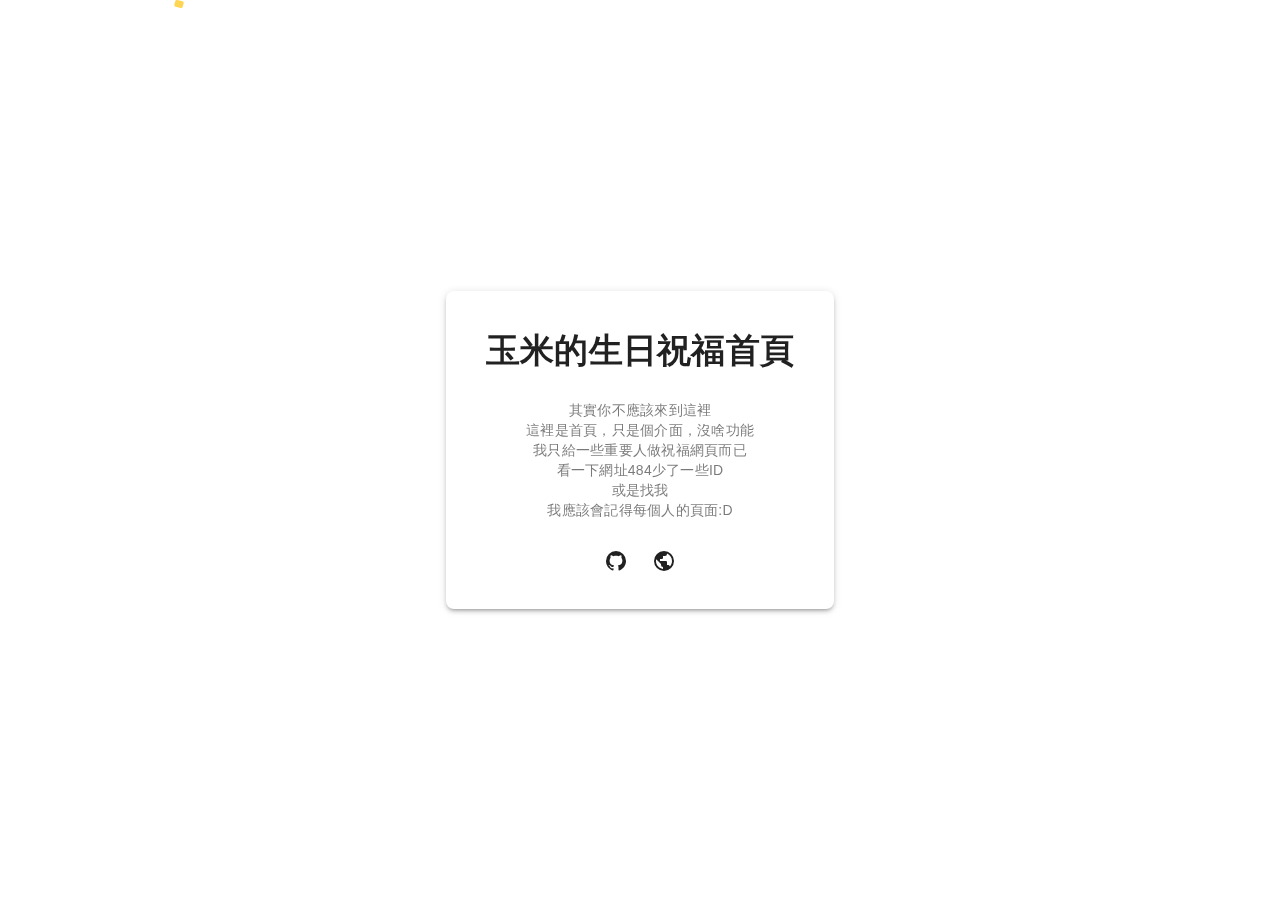
==== commit 1d817d55: "estrella祝福內容修改" ====
--- a/index.html
+++ b/index.html
@@ -462,15 +462,15 @@
 <style>.confetti[data-v-5dd02d33]{animation:fall-5dd02d33 2s ease-in forwards;font-size:15px;position:absolute}@keyframes fall-5dd02d33{0%{opacity:1;transform:translateY(-10px)}to{opacity:0;transform:translateY(150px)}}</style>
 <style>.confetti-container[data-v-12291a34]{height:100%;left:0;overflow:hidden;pointer-events:none;position:fixed;top:0;width:100%;z-index:0}.confetti[data-v-12291a34]{animation:fall-12291a34 linear forwards;border-radius:2px;opacity:.8;position:absolute}@keyframes fall-12291a34{0%{opacity:.8;transform:translateY(0) rotate(0)}85%{opacity:.8}to{opacity:0;transform:translateY(calc(100vh + 20px)) rotate(1turn)}}</style>
 <link rel="stylesheet" href="/_nuxt/entry.BMoWWgr2.css" crossorigin>
-<link rel="preload" as="fetch" crossorigin="anonymous" href="/_payload.json?9b5743d2-f86d-4a1a-a5cf-bb97a5459023">
-<link rel="modulepreload" as="script" crossorigin href="/_nuxt/B6cYe2PT.js">
-<link rel="modulepreload" as="script" crossorigin href="/_nuxt/MTwsCnp2.js">
-<link rel="prefetch" as="script" crossorigin href="/_nuxt/BgvEh5uI.js">
-<link rel="prefetch" as="script" crossorigin href="/_nuxt/CtUqiGgc.js">
-<link rel="prefetch" as="script" crossorigin href="/_nuxt/LJ1sZTiP.js">
+<link rel="preload" as="fetch" crossorigin="anonymous" href="/_payload.json?00327403-97ed-4bae-a9c3-c749ad787718">
+<link rel="modulepreload" as="script" crossorigin href="/_nuxt/DEtlkKVA.js">
+<link rel="modulepreload" as="script" crossorigin href="/_nuxt/B0XGtuN0.js">
+<link rel="prefetch" as="script" crossorigin href="/_nuxt/BFSFV6IZ.js">
+<link rel="prefetch" as="script" crossorigin href="/_nuxt/CEcx2lk5.js">
+<link rel="prefetch" as="script" crossorigin href="/_nuxt/DKT1vfhk.js">
 <meta name="description" content="今天是重要的日子，生日快樂!一切平安順利！">
 <link rel="icon" type="image/x-icon" href="/icon.ico">
-<script type="module" src="/_nuxt/B6cYe2PT.js" crossorigin></script>
+<script type="module" src="/_nuxt/DEtlkKVA.js" crossorigin></script>
 <script id="unhead:payload" type="application/json">{"title":"來自玉米的祝福"}</script>
-<link rel="preload" as="fetch" fetchpriority="low" crossorigin="anonymous" href="/_nuxt/builds/meta/9b5743d2-f86d-4a1a-a5cf-bb97a5459023.json"></head><body><div id="__nuxt"><div class="v-application v-theme--light v-layout v-layout--full-height v-locale--is-ltr" style=""><div class="v-application__wrap"><!--[--><!--[--><div class="v-container v-locale--is-ltr d-flex align-center justify-center" style="min-height:100vh;" data-v-5dd02d33><div class="confetti-container" data-v-5dd02d33 data-v-12291a34><!--[--><!--]--></div><div class="v-card v-theme--light v-card--density-default elevation-3 v-card--variant-elevated pa-6 rounded-lg" style="max-width:600px;" data-v-5dd02d33><!----><div class="v-card__loader"><div class="v-progress-linear v-theme--light v-locale--is-ltr" style="top:0;height:0;--v-progress-linear-height:2px;" role="progressbar" aria-hidden="true" aria-valuemin="0" aria-valuemax="100"><!----><div class="v-progress-linear__background" style="opacity:NaN;"></div><div class="v-progress-linear__buffer" style="opacity:NaN;width:0%;"></div><div class="v-progress-linear__indeterminate"><!--[--><div class="v-progress-linear__indeterminate long" style=""></div><div class="v-progress-linear__indeterminate short" style=""></div><!--]--></div><!----></div></div><!----><!----><!--[--><div class="v-card-title text-center text-h4 font-weight-bold mb-4" style="" data-v-5dd02d33> 玉米的生日祝福首頁 </div><div class="form-container" data-v-5dd02d33><div class="v-card-subtitle text-center mb-4" style="" data-v-5dd02d33><div data-v-5dd02d33>其實你不應該來到這裡</div><div data-v-5dd02d33>這裡是首頁，只是個介面，沒啥功能</div><div data-v-5dd02d33>我只給一些重要人做祝福網頁而已</div><div data-v-5dd02d33>看一下網址484少了一些ID</div><div data-v-5dd02d33>或是找我</div><div data-v-5dd02d33>我應該會記得每個人的頁面:D</div></div></div><div class="d-flex justify-center gap-4" data-v-5dd02d33><a class="v-btn v-btn--icon v-theme--light v-btn--density-default v-btn--size-default v-btn--variant-text" style="" href="https://github.com/corn323" data-v-5dd02d33><!--[--><span class="v-btn__overlay"></span><span class="v-btn__underlay"></span><!--]--><!----><span class="v-btn__content" data-no-activator><!--[--><!--[--><i class="v-icon notranslate v-theme--light v-icon--size-default" style="" aria-hidden="true" data-v-5dd02d33><svg class="v-icon__svg" xmlns="http://www.w3.org/2000/svg" viewBox="0 0 24 24" role="img" aria-hidden="true"><path d="M12,2A10,10 0 0,0 2,12C2,16.42 4.87,20.17 8.84,21.5C9.34,21.58 9.5,21.27 9.5,21C9.5,20.77 9.5,20.14 9.5,19.31C6.73,19.91 6.14,17.97 6.14,17.97C5.68,16.81 5.03,16.5 5.03,16.5C4.12,15.88 5.1,15.9 5.1,15.9C6.1,15.97 6.63,16.93 6.63,16.93C7.5,18.45 8.97,18 9.54,17.76C9.63,17.11 9.89,16.67 10.17,16.42C7.95,16.17 5.62,15.31 5.62,11.5C5.62,10.39 6,9.5 6.65,8.79C6.55,8.54 6.2,7.5 6.75,6.15C6.75,6.15 7.59,5.88 9.5,7.17C10.29,6.95 11.15,6.84 12,6.84C12.85,6.84 13.71,6.95 14.5,7.17C16.41,5.88 17.25,6.15 17.25,6.15C17.8,7.5 17.45,8.54 17.35,8.79C18,9.5 18.38,10.39 18.38,11.5C18.38,15.32 16.04,16.16 13.81,16.41C14.17,16.72 14.5,17.33 14.5,18.26C14.5,19.6 14.5,20.68 14.5,21C14.5,21.27 14.66,21.59 15.17,21.5C19.14,20.16 22,16.42 22,12A10,10 0 0,0 12,2Z"></path></svg></i><!--]--><!--]--></span><!----><!----></a><a class="v-btn v-btn--icon v-theme--light v-btn--density-default v-btn--size-default v-btn--variant-text" style="" href="https://web.corn323.com" data-v-5dd02d33><!--[--><span class="v-btn__overlay"></span><span class="v-btn__underlay"></span><!--]--><!----><span class="v-btn__content" data-no-activator><!--[--><!--[--><i class="v-icon notranslate v-theme--light v-icon--size-default" style="" aria-hidden="true" data-v-5dd02d33><svg class="v-icon__svg" xmlns="http://www.w3.org/2000/svg" viewBox="0 0 24 24" role="img" aria-hidden="true"><path d="M17.9,17.39C17.64,16.59 16.89,16 16,16H15V13A1,1 0 0,0 14,12H8V10H10A1,1 0 0,0 11,9V7H13A2,2 0 0,0 15,5V4.59C17.93,5.77 20,8.64 20,12C20,14.08 19.2,15.97 17.9,17.39M11,19.93C7.05,19.44 4,16.08 4,12C4,11.38 4.08,10.78 4.21,10.21L9,15V16A2,2 0 0,0 11,18M12,2A10,10 0 0,0 2,12A10,10 0 0,0 12,22A10,10 0 0,0 22,12A10,10 0 0,0 12,2Z"></path></svg></i><!--]--><!--]--></span><!----><!----></a></div><!--]--><!----><!--[--><!----><span class="v-card__underlay"></span><!--]--></div><!--[--><!--]--></div><!--]--><!--]--></div></div></div><div id="teleports"></div><script type="application/json" data-nuxt-data="nuxt-app" data-ssr="true" id="__NUXT_DATA__" data-src="/_payload.json?9b5743d2-f86d-4a1a-a5cf-bb97a5459023">[{"state":1,"once":3,"_errors":4,"serverRendered":6,"path":7,"prerenderedAt":8},["Reactive",2],{},["Set"],["ShallowReactive",5],{},true,"/",1741104460331]</script>
-<script>window.__NUXT__={};window.__NUXT__.config={public:{},app:{baseURL:"/",buildId:"9b5743d2-f86d-4a1a-a5cf-bb97a5459023",buildAssetsDir:"/_nuxt/",cdnURL:""}}</script></body></html>+<link rel="preload" as="fetch" fetchpriority="low" crossorigin="anonymous" href="/_nuxt/builds/meta/00327403-97ed-4bae-a9c3-c749ad787718.json"></head><body><div id="__nuxt"><div class="v-application v-theme--light v-layout v-layout--full-height v-locale--is-ltr" style=""><div class="v-application__wrap"><!--[--><!--[--><div class="v-container v-locale--is-ltr d-flex align-center justify-center" style="min-height:100vh;" data-v-5dd02d33><div class="confetti-container" data-v-5dd02d33 data-v-12291a34><!--[--><!--]--></div><div class="v-card v-theme--light v-card--density-default elevation-3 v-card--variant-elevated pa-6 rounded-lg" style="max-width:600px;" data-v-5dd02d33><!----><div class="v-card__loader"><div class="v-progress-linear v-theme--light v-locale--is-ltr" style="top:0;height:0;--v-progress-linear-height:2px;" role="progressbar" aria-hidden="true" aria-valuemin="0" aria-valuemax="100"><!----><div class="v-progress-linear__background" style="opacity:NaN;"></div><div class="v-progress-linear__buffer" style="opacity:NaN;width:0%;"></div><div class="v-progress-linear__indeterminate"><!--[--><div class="v-progress-linear__indeterminate long" style=""></div><div class="v-progress-linear__indeterminate short" style=""></div><!--]--></div><!----></div></div><!----><!----><!--[--><div class="v-card-title text-center text-h4 font-weight-bold mb-4" style="" data-v-5dd02d33> 玉米的生日祝福首頁 </div><div class="form-container" data-v-5dd02d33><div class="v-card-subtitle text-center mb-4" style="" data-v-5dd02d33><div data-v-5dd02d33>其實你不應該來到這裡</div><div data-v-5dd02d33>這裡是首頁，只是個介面，沒啥功能</div><div data-v-5dd02d33>我只給一些重要人做祝福網頁而已</div><div data-v-5dd02d33>看一下網址484少了一些ID</div><div data-v-5dd02d33>或是找我</div><div data-v-5dd02d33>我應該會記得每個人的頁面:D</div></div></div><div class="d-flex justify-center gap-4" data-v-5dd02d33><a class="v-btn v-btn--icon v-theme--light v-btn--density-default v-btn--size-default v-btn--variant-text" style="" href="https://github.com/corn323" data-v-5dd02d33><!--[--><span class="v-btn__overlay"></span><span class="v-btn__underlay"></span><!--]--><!----><span class="v-btn__content" data-no-activator><!--[--><!--[--><i class="v-icon notranslate v-theme--light v-icon--size-default" style="" aria-hidden="true" data-v-5dd02d33><svg class="v-icon__svg" xmlns="http://www.w3.org/2000/svg" viewBox="0 0 24 24" role="img" aria-hidden="true"><path d="M12,2A10,10 0 0,0 2,12C2,16.42 4.87,20.17 8.84,21.5C9.34,21.58 9.5,21.27 9.5,21C9.5,20.77 9.5,20.14 9.5,19.31C6.73,19.91 6.14,17.97 6.14,17.97C5.68,16.81 5.03,16.5 5.03,16.5C4.12,15.88 5.1,15.9 5.1,15.9C6.1,15.97 6.63,16.93 6.63,16.93C7.5,18.45 8.97,18 9.54,17.76C9.63,17.11 9.89,16.67 10.17,16.42C7.95,16.17 5.62,15.31 5.62,11.5C5.62,10.39 6,9.5 6.65,8.79C6.55,8.54 6.2,7.5 6.75,6.15C6.75,6.15 7.59,5.88 9.5,7.17C10.29,6.95 11.15,6.84 12,6.84C12.85,6.84 13.71,6.95 14.5,7.17C16.41,5.88 17.25,6.15 17.25,6.15C17.8,7.5 17.45,8.54 17.35,8.79C18,9.5 18.38,10.39 18.38,11.5C18.38,15.32 16.04,16.16 13.81,16.41C14.17,16.72 14.5,17.33 14.5,18.26C14.5,19.6 14.5,20.68 14.5,21C14.5,21.27 14.66,21.59 15.17,21.5C19.14,20.16 22,16.42 22,12A10,10 0 0,0 12,2Z"></path></svg></i><!--]--><!--]--></span><!----><!----></a><a class="v-btn v-btn--icon v-theme--light v-btn--density-default v-btn--size-default v-btn--variant-text" style="" href="https://web.corn323.com" data-v-5dd02d33><!--[--><span class="v-btn__overlay"></span><span class="v-btn__underlay"></span><!--]--><!----><span class="v-btn__content" data-no-activator><!--[--><!--[--><i class="v-icon notranslate v-theme--light v-icon--size-default" style="" aria-hidden="true" data-v-5dd02d33><svg class="v-icon__svg" xmlns="http://www.w3.org/2000/svg" viewBox="0 0 24 24" role="img" aria-hidden="true"><path d="M17.9,17.39C17.64,16.59 16.89,16 16,16H15V13A1,1 0 0,0 14,12H8V10H10A1,1 0 0,0 11,9V7H13A2,2 0 0,0 15,5V4.59C17.93,5.77 20,8.64 20,12C20,14.08 19.2,15.97 17.9,17.39M11,19.93C7.05,19.44 4,16.08 4,12C4,11.38 4.08,10.78 4.21,10.21L9,15V16A2,2 0 0,0 11,18M12,2A10,10 0 0,0 2,12A10,10 0 0,0 12,22A10,10 0 0,0 22,12A10,10 0 0,0 12,2Z"></path></svg></i><!--]--><!--]--></span><!----><!----></a></div><!--]--><!----><!--[--><!----><span class="v-card__underlay"></span><!--]--></div><!--[--><!--]--></div><!--]--><!--]--></div></div></div><div id="teleports"></div><script type="application/json" data-nuxt-data="nuxt-app" data-ssr="true" id="__NUXT_DATA__" data-src="/_payload.json?00327403-97ed-4bae-a9c3-c749ad787718">[{"state":1,"once":3,"_errors":4,"serverRendered":6,"path":7,"prerenderedAt":8},["Reactive",2],{},["Set"],["ShallowReactive",5],{},true,"/",1741182404207]</script>
+<script>window.__NUXT__={};window.__NUXT__.config={public:{},app:{baseURL:"/",buildId:"00327403-97ed-4bae-a9c3-c749ad787718",buildAssetsDir:"/_nuxt/",cdnURL:""}}</script></body></html>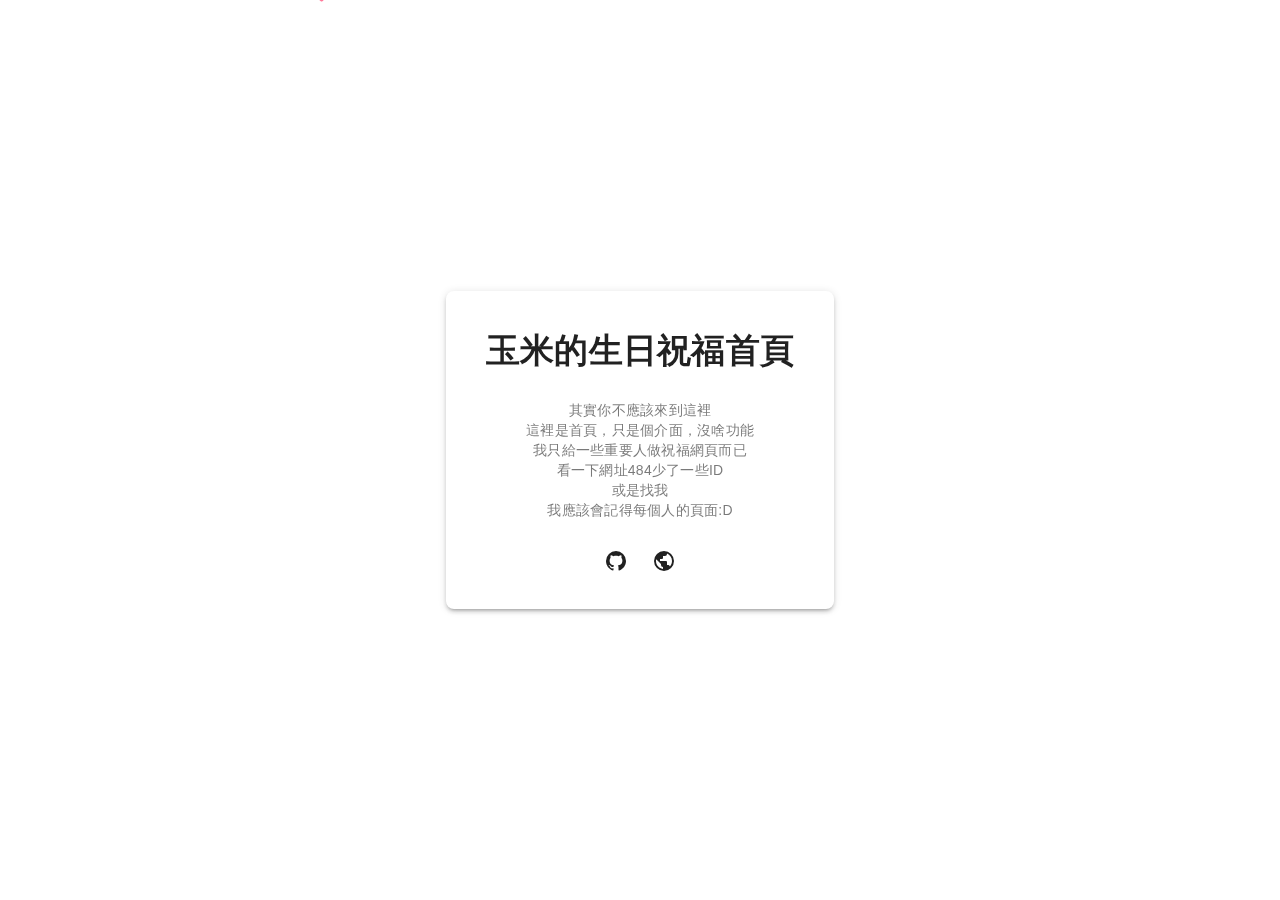
==== commit fafbe248: "estrella呈現方式修改" ====
--- a/index.html
+++ b/index.html
@@ -462,15 +462,15 @@
 <style>.confetti[data-v-5dd02d33]{animation:fall-5dd02d33 2s ease-in forwards;font-size:15px;position:absolute}@keyframes fall-5dd02d33{0%{opacity:1;transform:translateY(-10px)}to{opacity:0;transform:translateY(150px)}}</style>
 <style>.confetti-container[data-v-12291a34]{height:100%;left:0;overflow:hidden;pointer-events:none;position:fixed;top:0;width:100%;z-index:0}.confetti[data-v-12291a34]{animation:fall-12291a34 linear forwards;border-radius:2px;opacity:.8;position:absolute}@keyframes fall-12291a34{0%{opacity:.8;transform:translateY(0) rotate(0)}85%{opacity:.8}to{opacity:0;transform:translateY(calc(100vh + 20px)) rotate(1turn)}}</style>
 <link rel="stylesheet" href="/_nuxt/entry.BMoWWgr2.css" crossorigin>
-<link rel="preload" as="fetch" crossorigin="anonymous" href="/_payload.json?00327403-97ed-4bae-a9c3-c749ad787718">
-<link rel="modulepreload" as="script" crossorigin href="/_nuxt/DEtlkKVA.js">
-<link rel="modulepreload" as="script" crossorigin href="/_nuxt/B0XGtuN0.js">
-<link rel="prefetch" as="script" crossorigin href="/_nuxt/BFSFV6IZ.js">
-<link rel="prefetch" as="script" crossorigin href="/_nuxt/CEcx2lk5.js">
-<link rel="prefetch" as="script" crossorigin href="/_nuxt/DKT1vfhk.js">
+<link rel="preload" as="fetch" crossorigin="anonymous" href="/_payload.json?48cf0fa1-8a74-4adf-ab7f-a0aedbc16abc">
+<link rel="modulepreload" as="script" crossorigin href="/_nuxt/CKnxj-wk.js">
+<link rel="modulepreload" as="script" crossorigin href="/_nuxt/DLeE87JS.js">
+<link rel="prefetch" as="script" crossorigin href="/_nuxt/CyOsBcaD.js">
+<link rel="prefetch" as="script" crossorigin href="/_nuxt/D-WkU_Lc.js">
+<link rel="prefetch" as="script" crossorigin href="/_nuxt/BKbeJwGf.js">
 <meta name="description" content="今天是重要的日子，生日快樂!一切平安順利！">
 <link rel="icon" type="image/x-icon" href="/icon.ico">
-<script type="module" src="/_nuxt/DEtlkKVA.js" crossorigin></script>
+<script type="module" src="/_nuxt/CKnxj-wk.js" crossorigin></script>
 <script id="unhead:payload" type="application/json">{"title":"來自玉米的祝福"}</script>
-<link rel="preload" as="fetch" fetchpriority="low" crossorigin="anonymous" href="/_nuxt/builds/meta/00327403-97ed-4bae-a9c3-c749ad787718.json"></head><body><div id="__nuxt"><div class="v-application v-theme--light v-layout v-layout--full-height v-locale--is-ltr" style=""><div class="v-application__wrap"><!--[--><!--[--><div class="v-container v-locale--is-ltr d-flex align-center justify-center" style="min-height:100vh;" data-v-5dd02d33><div class="confetti-container" data-v-5dd02d33 data-v-12291a34><!--[--><!--]--></div><div class="v-card v-theme--light v-card--density-default elevation-3 v-card--variant-elevated pa-6 rounded-lg" style="max-width:600px;" data-v-5dd02d33><!----><div class="v-card__loader"><div class="v-progress-linear v-theme--light v-locale--is-ltr" style="top:0;height:0;--v-progress-linear-height:2px;" role="progressbar" aria-hidden="true" aria-valuemin="0" aria-valuemax="100"><!----><div class="v-progress-linear__background" style="opacity:NaN;"></div><div class="v-progress-linear__buffer" style="opacity:NaN;width:0%;"></div><div class="v-progress-linear__indeterminate"><!--[--><div class="v-progress-linear__indeterminate long" style=""></div><div class="v-progress-linear__indeterminate short" style=""></div><!--]--></div><!----></div></div><!----><!----><!--[--><div class="v-card-title text-center text-h4 font-weight-bold mb-4" style="" data-v-5dd02d33> 玉米的生日祝福首頁 </div><div class="form-container" data-v-5dd02d33><div class="v-card-subtitle text-center mb-4" style="" data-v-5dd02d33><div data-v-5dd02d33>其實你不應該來到這裡</div><div data-v-5dd02d33>這裡是首頁，只是個介面，沒啥功能</div><div data-v-5dd02d33>我只給一些重要人做祝福網頁而已</div><div data-v-5dd02d33>看一下網址484少了一些ID</div><div data-v-5dd02d33>或是找我</div><div data-v-5dd02d33>我應該會記得每個人的頁面:D</div></div></div><div class="d-flex justify-center gap-4" data-v-5dd02d33><a class="v-btn v-btn--icon v-theme--light v-btn--density-default v-btn--size-default v-btn--variant-text" style="" href="https://github.com/corn323" data-v-5dd02d33><!--[--><span class="v-btn__overlay"></span><span class="v-btn__underlay"></span><!--]--><!----><span class="v-btn__content" data-no-activator><!--[--><!--[--><i class="v-icon notranslate v-theme--light v-icon--size-default" style="" aria-hidden="true" data-v-5dd02d33><svg class="v-icon__svg" xmlns="http://www.w3.org/2000/svg" viewBox="0 0 24 24" role="img" aria-hidden="true"><path d="M12,2A10,10 0 0,0 2,12C2,16.42 4.87,20.17 8.84,21.5C9.34,21.58 9.5,21.27 9.5,21C9.5,20.77 9.5,20.14 9.5,19.31C6.73,19.91 6.14,17.97 6.14,17.97C5.68,16.81 5.03,16.5 5.03,16.5C4.12,15.88 5.1,15.9 5.1,15.9C6.1,15.97 6.63,16.93 6.63,16.93C7.5,18.45 8.97,18 9.54,17.76C9.63,17.11 9.89,16.67 10.17,16.42C7.95,16.17 5.62,15.31 5.62,11.5C5.62,10.39 6,9.5 6.65,8.79C6.55,8.54 6.2,7.5 6.75,6.15C6.75,6.15 7.59,5.88 9.5,7.17C10.29,6.95 11.15,6.84 12,6.84C12.85,6.84 13.71,6.95 14.5,7.17C16.41,5.88 17.25,6.15 17.25,6.15C17.8,7.5 17.45,8.54 17.35,8.79C18,9.5 18.38,10.39 18.38,11.5C18.38,15.32 16.04,16.16 13.81,16.41C14.17,16.72 14.5,17.33 14.5,18.26C14.5,19.6 14.5,20.68 14.5,21C14.5,21.27 14.66,21.59 15.17,21.5C19.14,20.16 22,16.42 22,12A10,10 0 0,0 12,2Z"></path></svg></i><!--]--><!--]--></span><!----><!----></a><a class="v-btn v-btn--icon v-theme--light v-btn--density-default v-btn--size-default v-btn--variant-text" style="" href="https://web.corn323.com" data-v-5dd02d33><!--[--><span class="v-btn__overlay"></span><span class="v-btn__underlay"></span><!--]--><!----><span class="v-btn__content" data-no-activator><!--[--><!--[--><i class="v-icon notranslate v-theme--light v-icon--size-default" style="" aria-hidden="true" data-v-5dd02d33><svg class="v-icon__svg" xmlns="http://www.w3.org/2000/svg" viewBox="0 0 24 24" role="img" aria-hidden="true"><path d="M17.9,17.39C17.64,16.59 16.89,16 16,16H15V13A1,1 0 0,0 14,12H8V10H10A1,1 0 0,0 11,9V7H13A2,2 0 0,0 15,5V4.59C17.93,5.77 20,8.64 20,12C20,14.08 19.2,15.97 17.9,17.39M11,19.93C7.05,19.44 4,16.08 4,12C4,11.38 4.08,10.78 4.21,10.21L9,15V16A2,2 0 0,0 11,18M12,2A10,10 0 0,0 2,12A10,10 0 0,0 12,22A10,10 0 0,0 22,12A10,10 0 0,0 12,2Z"></path></svg></i><!--]--><!--]--></span><!----><!----></a></div><!--]--><!----><!--[--><!----><span class="v-card__underlay"></span><!--]--></div><!--[--><!--]--></div><!--]--><!--]--></div></div></div><div id="teleports"></div><script type="application/json" data-nuxt-data="nuxt-app" data-ssr="true" id="__NUXT_DATA__" data-src="/_payload.json?00327403-97ed-4bae-a9c3-c749ad787718">[{"state":1,"once":3,"_errors":4,"serverRendered":6,"path":7,"prerenderedAt":8},["Reactive",2],{},["Set"],["ShallowReactive",5],{},true,"/",1741182404207]</script>
-<script>window.__NUXT__={};window.__NUXT__.config={public:{},app:{baseURL:"/",buildId:"00327403-97ed-4bae-a9c3-c749ad787718",buildAssetsDir:"/_nuxt/",cdnURL:""}}</script></body></html>+<link rel="preload" as="fetch" fetchpriority="low" crossorigin="anonymous" href="/_nuxt/builds/meta/48cf0fa1-8a74-4adf-ab7f-a0aedbc16abc.json"></head><body><div id="__nuxt"><div class="v-application v-theme--light v-layout v-layout--full-height v-locale--is-ltr" style=""><div class="v-application__wrap"><!--[--><!--[--><div class="v-container v-locale--is-ltr d-flex align-center justify-center" style="min-height:100vh;" data-v-5dd02d33><div class="confetti-container" data-v-5dd02d33 data-v-12291a34><!--[--><!--]--></div><div class="v-card v-theme--light v-card--density-default elevation-3 v-card--variant-elevated pa-6 rounded-lg" style="max-width:600px;" data-v-5dd02d33><!----><div class="v-card__loader"><div class="v-progress-linear v-theme--light v-locale--is-ltr" style="top:0;height:0;--v-progress-linear-height:2px;" role="progressbar" aria-hidden="true" aria-valuemin="0" aria-valuemax="100"><!----><div class="v-progress-linear__background" style="opacity:NaN;"></div><div class="v-progress-linear__buffer" style="opacity:NaN;width:0%;"></div><div class="v-progress-linear__indeterminate"><!--[--><div class="v-progress-linear__indeterminate long" style=""></div><div class="v-progress-linear__indeterminate short" style=""></div><!--]--></div><!----></div></div><!----><!----><!--[--><div class="v-card-title text-center text-h4 font-weight-bold mb-4" style="" data-v-5dd02d33> 玉米的生日祝福首頁 </div><div class="form-container" data-v-5dd02d33><div class="v-card-subtitle text-center mb-4" style="" data-v-5dd02d33><div data-v-5dd02d33>其實你不應該來到這裡</div><div data-v-5dd02d33>這裡是首頁，只是個介面，沒啥功能</div><div data-v-5dd02d33>我只給一些重要人做祝福網頁而已</div><div data-v-5dd02d33>看一下網址484少了一些ID</div><div data-v-5dd02d33>或是找我</div><div data-v-5dd02d33>我應該會記得每個人的頁面:D</div></div></div><div class="d-flex justify-center gap-4" data-v-5dd02d33><a class="v-btn v-btn--icon v-theme--light v-btn--density-default v-btn--size-default v-btn--variant-text" style="" href="https://github.com/corn323" data-v-5dd02d33><!--[--><span class="v-btn__overlay"></span><span class="v-btn__underlay"></span><!--]--><!----><span class="v-btn__content" data-no-activator><!--[--><!--[--><i class="v-icon notranslate v-theme--light v-icon--size-default" style="" aria-hidden="true" data-v-5dd02d33><svg class="v-icon__svg" xmlns="http://www.w3.org/2000/svg" viewBox="0 0 24 24" role="img" aria-hidden="true"><path d="M12,2A10,10 0 0,0 2,12C2,16.42 4.87,20.17 8.84,21.5C9.34,21.58 9.5,21.27 9.5,21C9.5,20.77 9.5,20.14 9.5,19.31C6.73,19.91 6.14,17.97 6.14,17.97C5.68,16.81 5.03,16.5 5.03,16.5C4.12,15.88 5.1,15.9 5.1,15.9C6.1,15.97 6.63,16.93 6.63,16.93C7.5,18.45 8.97,18 9.54,17.76C9.63,17.11 9.89,16.67 10.17,16.42C7.95,16.17 5.62,15.31 5.62,11.5C5.62,10.39 6,9.5 6.65,8.79C6.55,8.54 6.2,7.5 6.75,6.15C6.75,6.15 7.59,5.88 9.5,7.17C10.29,6.95 11.15,6.84 12,6.84C12.85,6.84 13.71,6.95 14.5,7.17C16.41,5.88 17.25,6.15 17.25,6.15C17.8,7.5 17.45,8.54 17.35,8.79C18,9.5 18.38,10.39 18.38,11.5C18.38,15.32 16.04,16.16 13.81,16.41C14.17,16.72 14.5,17.33 14.5,18.26C14.5,19.6 14.5,20.68 14.5,21C14.5,21.27 14.66,21.59 15.17,21.5C19.14,20.16 22,16.42 22,12A10,10 0 0,0 12,2Z"></path></svg></i><!--]--><!--]--></span><!----><!----></a><a class="v-btn v-btn--icon v-theme--light v-btn--density-default v-btn--size-default v-btn--variant-text" style="" href="https://web.corn323.com" data-v-5dd02d33><!--[--><span class="v-btn__overlay"></span><span class="v-btn__underlay"></span><!--]--><!----><span class="v-btn__content" data-no-activator><!--[--><!--[--><i class="v-icon notranslate v-theme--light v-icon--size-default" style="" aria-hidden="true" data-v-5dd02d33><svg class="v-icon__svg" xmlns="http://www.w3.org/2000/svg" viewBox="0 0 24 24" role="img" aria-hidden="true"><path d="M17.9,17.39C17.64,16.59 16.89,16 16,16H15V13A1,1 0 0,0 14,12H8V10H10A1,1 0 0,0 11,9V7H13A2,2 0 0,0 15,5V4.59C17.93,5.77 20,8.64 20,12C20,14.08 19.2,15.97 17.9,17.39M11,19.93C7.05,19.44 4,16.08 4,12C4,11.38 4.08,10.78 4.21,10.21L9,15V16A2,2 0 0,0 11,18M12,2A10,10 0 0,0 2,12A10,10 0 0,0 12,22A10,10 0 0,0 22,12A10,10 0 0,0 12,2Z"></path></svg></i><!--]--><!--]--></span><!----><!----></a></div><!--]--><!----><!--[--><!----><span class="v-card__underlay"></span><!--]--></div><!--[--><!--]--></div><!--]--><!--]--></div></div></div><div id="teleports"></div><script type="application/json" data-nuxt-data="nuxt-app" data-ssr="true" id="__NUXT_DATA__" data-src="/_payload.json?48cf0fa1-8a74-4adf-ab7f-a0aedbc16abc">[{"state":1,"once":3,"_errors":4,"serverRendered":6,"path":7,"prerenderedAt":8},["Reactive",2],{},["Set"],["ShallowReactive",5],{},true,"/",1741185324228]</script>
+<script>window.__NUXT__={};window.__NUXT__.config={public:{},app:{baseURL:"/",buildId:"48cf0fa1-8a74-4adf-ab7f-a0aedbc16abc",buildAssetsDir:"/_nuxt/",cdnURL:""}}</script></body></html>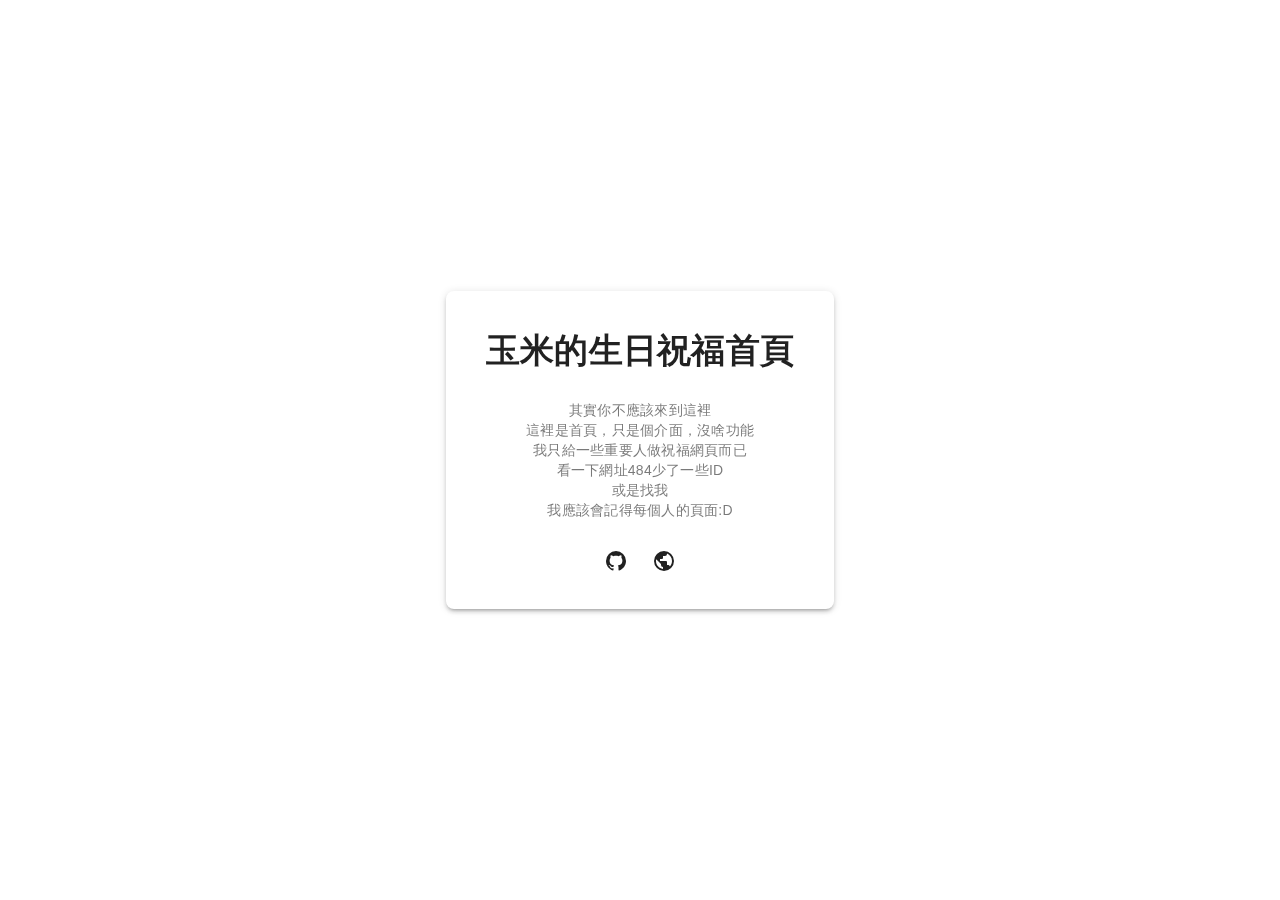
==== commit 1ac27f8a: "estrella卡片container高度調整" ====
--- a/index.html
+++ b/index.html
@@ -462,15 +462,15 @@
 <style>.confetti[data-v-5dd02d33]{animation:fall-5dd02d33 2s ease-in forwards;font-size:15px;position:absolute}@keyframes fall-5dd02d33{0%{opacity:1;transform:translateY(-10px)}to{opacity:0;transform:translateY(150px)}}</style>
 <style>.confetti-container[data-v-12291a34]{height:100%;left:0;overflow:hidden;pointer-events:none;position:fixed;top:0;width:100%;z-index:0}.confetti[data-v-12291a34]{animation:fall-12291a34 linear forwards;border-radius:2px;opacity:.8;position:absolute}@keyframes fall-12291a34{0%{opacity:.8;transform:translateY(0) rotate(0)}85%{opacity:.8}to{opacity:0;transform:translateY(calc(100vh + 20px)) rotate(1turn)}}</style>
 <link rel="stylesheet" href="/_nuxt/entry.BMoWWgr2.css" crossorigin>
-<link rel="preload" as="fetch" crossorigin="anonymous" href="/_payload.json?48cf0fa1-8a74-4adf-ab7f-a0aedbc16abc">
-<link rel="modulepreload" as="script" crossorigin href="/_nuxt/CKnxj-wk.js">
-<link rel="modulepreload" as="script" crossorigin href="/_nuxt/DLeE87JS.js">
-<link rel="prefetch" as="script" crossorigin href="/_nuxt/CyOsBcaD.js">
-<link rel="prefetch" as="script" crossorigin href="/_nuxt/D-WkU_Lc.js">
-<link rel="prefetch" as="script" crossorigin href="/_nuxt/BKbeJwGf.js">
+<link rel="preload" as="fetch" crossorigin="anonymous" href="/_payload.json?9b0c7224-1808-4374-b691-3c19cbd576d9">
+<link rel="modulepreload" as="script" crossorigin href="/_nuxt/BrBMXpzz.js">
+<link rel="modulepreload" as="script" crossorigin href="/_nuxt/Bq3QFN9u.js">
+<link rel="prefetch" as="script" crossorigin href="/_nuxt/Dr_WRrRJ.js">
+<link rel="prefetch" as="script" crossorigin href="/_nuxt/B-fNm1lz.js">
+<link rel="prefetch" as="script" crossorigin href="/_nuxt/DsyDb6kx.js">
 <meta name="description" content="今天是重要的日子，生日快樂!一切平安順利！">
 <link rel="icon" type="image/x-icon" href="/icon.ico">
-<script type="module" src="/_nuxt/CKnxj-wk.js" crossorigin></script>
+<script type="module" src="/_nuxt/BrBMXpzz.js" crossorigin></script>
 <script id="unhead:payload" type="application/json">{"title":"來自玉米的祝福"}</script>
-<link rel="preload" as="fetch" fetchpriority="low" crossorigin="anonymous" href="/_nuxt/builds/meta/48cf0fa1-8a74-4adf-ab7f-a0aedbc16abc.json"></head><body><div id="__nuxt"><div class="v-application v-theme--light v-layout v-layout--full-height v-locale--is-ltr" style=""><div class="v-application__wrap"><!--[--><!--[--><div class="v-container v-locale--is-ltr d-flex align-center justify-center" style="min-height:100vh;" data-v-5dd02d33><div class="confetti-container" data-v-5dd02d33 data-v-12291a34><!--[--><!--]--></div><div class="v-card v-theme--light v-card--density-default elevation-3 v-card--variant-elevated pa-6 rounded-lg" style="max-width:600px;" data-v-5dd02d33><!----><div class="v-card__loader"><div class="v-progress-linear v-theme--light v-locale--is-ltr" style="top:0;height:0;--v-progress-linear-height:2px;" role="progressbar" aria-hidden="true" aria-valuemin="0" aria-valuemax="100"><!----><div class="v-progress-linear__background" style="opacity:NaN;"></div><div class="v-progress-linear__buffer" style="opacity:NaN;width:0%;"></div><div class="v-progress-linear__indeterminate"><!--[--><div class="v-progress-linear__indeterminate long" style=""></div><div class="v-progress-linear__indeterminate short" style=""></div><!--]--></div><!----></div></div><!----><!----><!--[--><div class="v-card-title text-center text-h4 font-weight-bold mb-4" style="" data-v-5dd02d33> 玉米的生日祝福首頁 </div><div class="form-container" data-v-5dd02d33><div class="v-card-subtitle text-center mb-4" style="" data-v-5dd02d33><div data-v-5dd02d33>其實你不應該來到這裡</div><div data-v-5dd02d33>這裡是首頁，只是個介面，沒啥功能</div><div data-v-5dd02d33>我只給一些重要人做祝福網頁而已</div><div data-v-5dd02d33>看一下網址484少了一些ID</div><div data-v-5dd02d33>或是找我</div><div data-v-5dd02d33>我應該會記得每個人的頁面:D</div></div></div><div class="d-flex justify-center gap-4" data-v-5dd02d33><a class="v-btn v-btn--icon v-theme--light v-btn--density-default v-btn--size-default v-btn--variant-text" style="" href="https://github.com/corn323" data-v-5dd02d33><!--[--><span class="v-btn__overlay"></span><span class="v-btn__underlay"></span><!--]--><!----><span class="v-btn__content" data-no-activator><!--[--><!--[--><i class="v-icon notranslate v-theme--light v-icon--size-default" style="" aria-hidden="true" data-v-5dd02d33><svg class="v-icon__svg" xmlns="http://www.w3.org/2000/svg" viewBox="0 0 24 24" role="img" aria-hidden="true"><path d="M12,2A10,10 0 0,0 2,12C2,16.42 4.87,20.17 8.84,21.5C9.34,21.58 9.5,21.27 9.5,21C9.5,20.77 9.5,20.14 9.5,19.31C6.73,19.91 6.14,17.97 6.14,17.97C5.68,16.81 5.03,16.5 5.03,16.5C4.12,15.88 5.1,15.9 5.1,15.9C6.1,15.97 6.63,16.93 6.63,16.93C7.5,18.45 8.97,18 9.54,17.76C9.63,17.11 9.89,16.67 10.17,16.42C7.95,16.17 5.62,15.31 5.62,11.5C5.62,10.39 6,9.5 6.65,8.79C6.55,8.54 6.2,7.5 6.75,6.15C6.75,6.15 7.59,5.88 9.5,7.17C10.29,6.95 11.15,6.84 12,6.84C12.85,6.84 13.71,6.95 14.5,7.17C16.41,5.88 17.25,6.15 17.25,6.15C17.8,7.5 17.45,8.54 17.35,8.79C18,9.5 18.38,10.39 18.38,11.5C18.38,15.32 16.04,16.16 13.81,16.41C14.17,16.72 14.5,17.33 14.5,18.26C14.5,19.6 14.5,20.68 14.5,21C14.5,21.27 14.66,21.59 15.17,21.5C19.14,20.16 22,16.42 22,12A10,10 0 0,0 12,2Z"></path></svg></i><!--]--><!--]--></span><!----><!----></a><a class="v-btn v-btn--icon v-theme--light v-btn--density-default v-btn--size-default v-btn--variant-text" style="" href="https://web.corn323.com" data-v-5dd02d33><!--[--><span class="v-btn__overlay"></span><span class="v-btn__underlay"></span><!--]--><!----><span class="v-btn__content" data-no-activator><!--[--><!--[--><i class="v-icon notranslate v-theme--light v-icon--size-default" style="" aria-hidden="true" data-v-5dd02d33><svg class="v-icon__svg" xmlns="http://www.w3.org/2000/svg" viewBox="0 0 24 24" role="img" aria-hidden="true"><path d="M17.9,17.39C17.64,16.59 16.89,16 16,16H15V13A1,1 0 0,0 14,12H8V10H10A1,1 0 0,0 11,9V7H13A2,2 0 0,0 15,5V4.59C17.93,5.77 20,8.64 20,12C20,14.08 19.2,15.97 17.9,17.39M11,19.93C7.05,19.44 4,16.08 4,12C4,11.38 4.08,10.78 4.21,10.21L9,15V16A2,2 0 0,0 11,18M12,2A10,10 0 0,0 2,12A10,10 0 0,0 12,22A10,10 0 0,0 22,12A10,10 0 0,0 12,2Z"></path></svg></i><!--]--><!--]--></span><!----><!----></a></div><!--]--><!----><!--[--><!----><span class="v-card__underlay"></span><!--]--></div><!--[--><!--]--></div><!--]--><!--]--></div></div></div><div id="teleports"></div><script type="application/json" data-nuxt-data="nuxt-app" data-ssr="true" id="__NUXT_DATA__" data-src="/_payload.json?48cf0fa1-8a74-4adf-ab7f-a0aedbc16abc">[{"state":1,"once":3,"_errors":4,"serverRendered":6,"path":7,"prerenderedAt":8},["Reactive",2],{},["Set"],["ShallowReactive",5],{},true,"/",1741185324228]</script>
-<script>window.__NUXT__={};window.__NUXT__.config={public:{},app:{baseURL:"/",buildId:"48cf0fa1-8a74-4adf-ab7f-a0aedbc16abc",buildAssetsDir:"/_nuxt/",cdnURL:""}}</script></body></html>+<link rel="preload" as="fetch" fetchpriority="low" crossorigin="anonymous" href="/_nuxt/builds/meta/9b0c7224-1808-4374-b691-3c19cbd576d9.json"></head><body><div id="__nuxt"><div class="v-application v-theme--light v-layout v-layout--full-height v-locale--is-ltr" style=""><div class="v-application__wrap"><!--[--><!--[--><div class="v-container v-locale--is-ltr d-flex align-center justify-center" style="min-height:100vh;" data-v-5dd02d33><div class="confetti-container" data-v-5dd02d33 data-v-12291a34><!--[--><!--]--></div><div class="v-card v-theme--light v-card--density-default elevation-3 v-card--variant-elevated pa-6 rounded-lg" style="max-width:600px;" data-v-5dd02d33><!----><div class="v-card__loader"><div class="v-progress-linear v-theme--light v-locale--is-ltr" style="top:0;height:0;--v-progress-linear-height:2px;" role="progressbar" aria-hidden="true" aria-valuemin="0" aria-valuemax="100"><!----><div class="v-progress-linear__background" style="opacity:NaN;"></div><div class="v-progress-linear__buffer" style="opacity:NaN;width:0%;"></div><div class="v-progress-linear__indeterminate"><!--[--><div class="v-progress-linear__indeterminate long" style=""></div><div class="v-progress-linear__indeterminate short" style=""></div><!--]--></div><!----></div></div><!----><!----><!--[--><div class="v-card-title text-center text-h4 font-weight-bold mb-4" style="" data-v-5dd02d33> 玉米的生日祝福首頁 </div><div class="form-container" data-v-5dd02d33><div class="v-card-subtitle text-center mb-4" style="" data-v-5dd02d33><div data-v-5dd02d33>其實你不應該來到這裡</div><div data-v-5dd02d33>這裡是首頁，只是個介面，沒啥功能</div><div data-v-5dd02d33>我只給一些重要人做祝福網頁而已</div><div data-v-5dd02d33>看一下網址484少了一些ID</div><div data-v-5dd02d33>或是找我</div><div data-v-5dd02d33>我應該會記得每個人的頁面:D</div></div></div><div class="d-flex justify-center gap-4" data-v-5dd02d33><a class="v-btn v-btn--icon v-theme--light v-btn--density-default v-btn--size-default v-btn--variant-text" style="" href="https://github.com/corn323" data-v-5dd02d33><!--[--><span class="v-btn__overlay"></span><span class="v-btn__underlay"></span><!--]--><!----><span class="v-btn__content" data-no-activator><!--[--><!--[--><i class="v-icon notranslate v-theme--light v-icon--size-default" style="" aria-hidden="true" data-v-5dd02d33><svg class="v-icon__svg" xmlns="http://www.w3.org/2000/svg" viewBox="0 0 24 24" role="img" aria-hidden="true"><path d="M12,2A10,10 0 0,0 2,12C2,16.42 4.87,20.17 8.84,21.5C9.34,21.58 9.5,21.27 9.5,21C9.5,20.77 9.5,20.14 9.5,19.31C6.73,19.91 6.14,17.97 6.14,17.97C5.68,16.81 5.03,16.5 5.03,16.5C4.12,15.88 5.1,15.9 5.1,15.9C6.1,15.97 6.63,16.93 6.63,16.93C7.5,18.45 8.97,18 9.54,17.76C9.63,17.11 9.89,16.67 10.17,16.42C7.95,16.17 5.62,15.31 5.62,11.5C5.62,10.39 6,9.5 6.65,8.79C6.55,8.54 6.2,7.5 6.75,6.15C6.75,6.15 7.59,5.88 9.5,7.17C10.29,6.95 11.15,6.84 12,6.84C12.85,6.84 13.71,6.95 14.5,7.17C16.41,5.88 17.25,6.15 17.25,6.15C17.8,7.5 17.45,8.54 17.35,8.79C18,9.5 18.38,10.39 18.38,11.5C18.38,15.32 16.04,16.16 13.81,16.41C14.17,16.72 14.5,17.33 14.5,18.26C14.5,19.6 14.5,20.68 14.5,21C14.5,21.27 14.66,21.59 15.17,21.5C19.14,20.16 22,16.42 22,12A10,10 0 0,0 12,2Z"></path></svg></i><!--]--><!--]--></span><!----><!----></a><a class="v-btn v-btn--icon v-theme--light v-btn--density-default v-btn--size-default v-btn--variant-text" style="" href="https://web.corn323.com" data-v-5dd02d33><!--[--><span class="v-btn__overlay"></span><span class="v-btn__underlay"></span><!--]--><!----><span class="v-btn__content" data-no-activator><!--[--><!--[--><i class="v-icon notranslate v-theme--light v-icon--size-default" style="" aria-hidden="true" data-v-5dd02d33><svg class="v-icon__svg" xmlns="http://www.w3.org/2000/svg" viewBox="0 0 24 24" role="img" aria-hidden="true"><path d="M17.9,17.39C17.64,16.59 16.89,16 16,16H15V13A1,1 0 0,0 14,12H8V10H10A1,1 0 0,0 11,9V7H13A2,2 0 0,0 15,5V4.59C17.93,5.77 20,8.64 20,12C20,14.08 19.2,15.97 17.9,17.39M11,19.93C7.05,19.44 4,16.08 4,12C4,11.38 4.08,10.78 4.21,10.21L9,15V16A2,2 0 0,0 11,18M12,2A10,10 0 0,0 2,12A10,10 0 0,0 12,22A10,10 0 0,0 22,12A10,10 0 0,0 12,2Z"></path></svg></i><!--]--><!--]--></span><!----><!----></a></div><!--]--><!----><!--[--><!----><span class="v-card__underlay"></span><!--]--></div><!--[--><!--]--></div><!--]--><!--]--></div></div></div><div id="teleports"></div><script type="application/json" data-nuxt-data="nuxt-app" data-ssr="true" id="__NUXT_DATA__" data-src="/_payload.json?9b0c7224-1808-4374-b691-3c19cbd576d9">[{"state":1,"once":3,"_errors":4,"serverRendered":6,"path":7,"prerenderedAt":8},["Reactive",2],{},["Set"],["ShallowReactive",5],{},true,"/",1741185508887]</script>
+<script>window.__NUXT__={};window.__NUXT__.config={public:{},app:{baseURL:"/",buildId:"9b0c7224-1808-4374-b691-3c19cbd576d9",buildAssetsDir:"/_nuxt/",cdnURL:""}}</script></body></html>